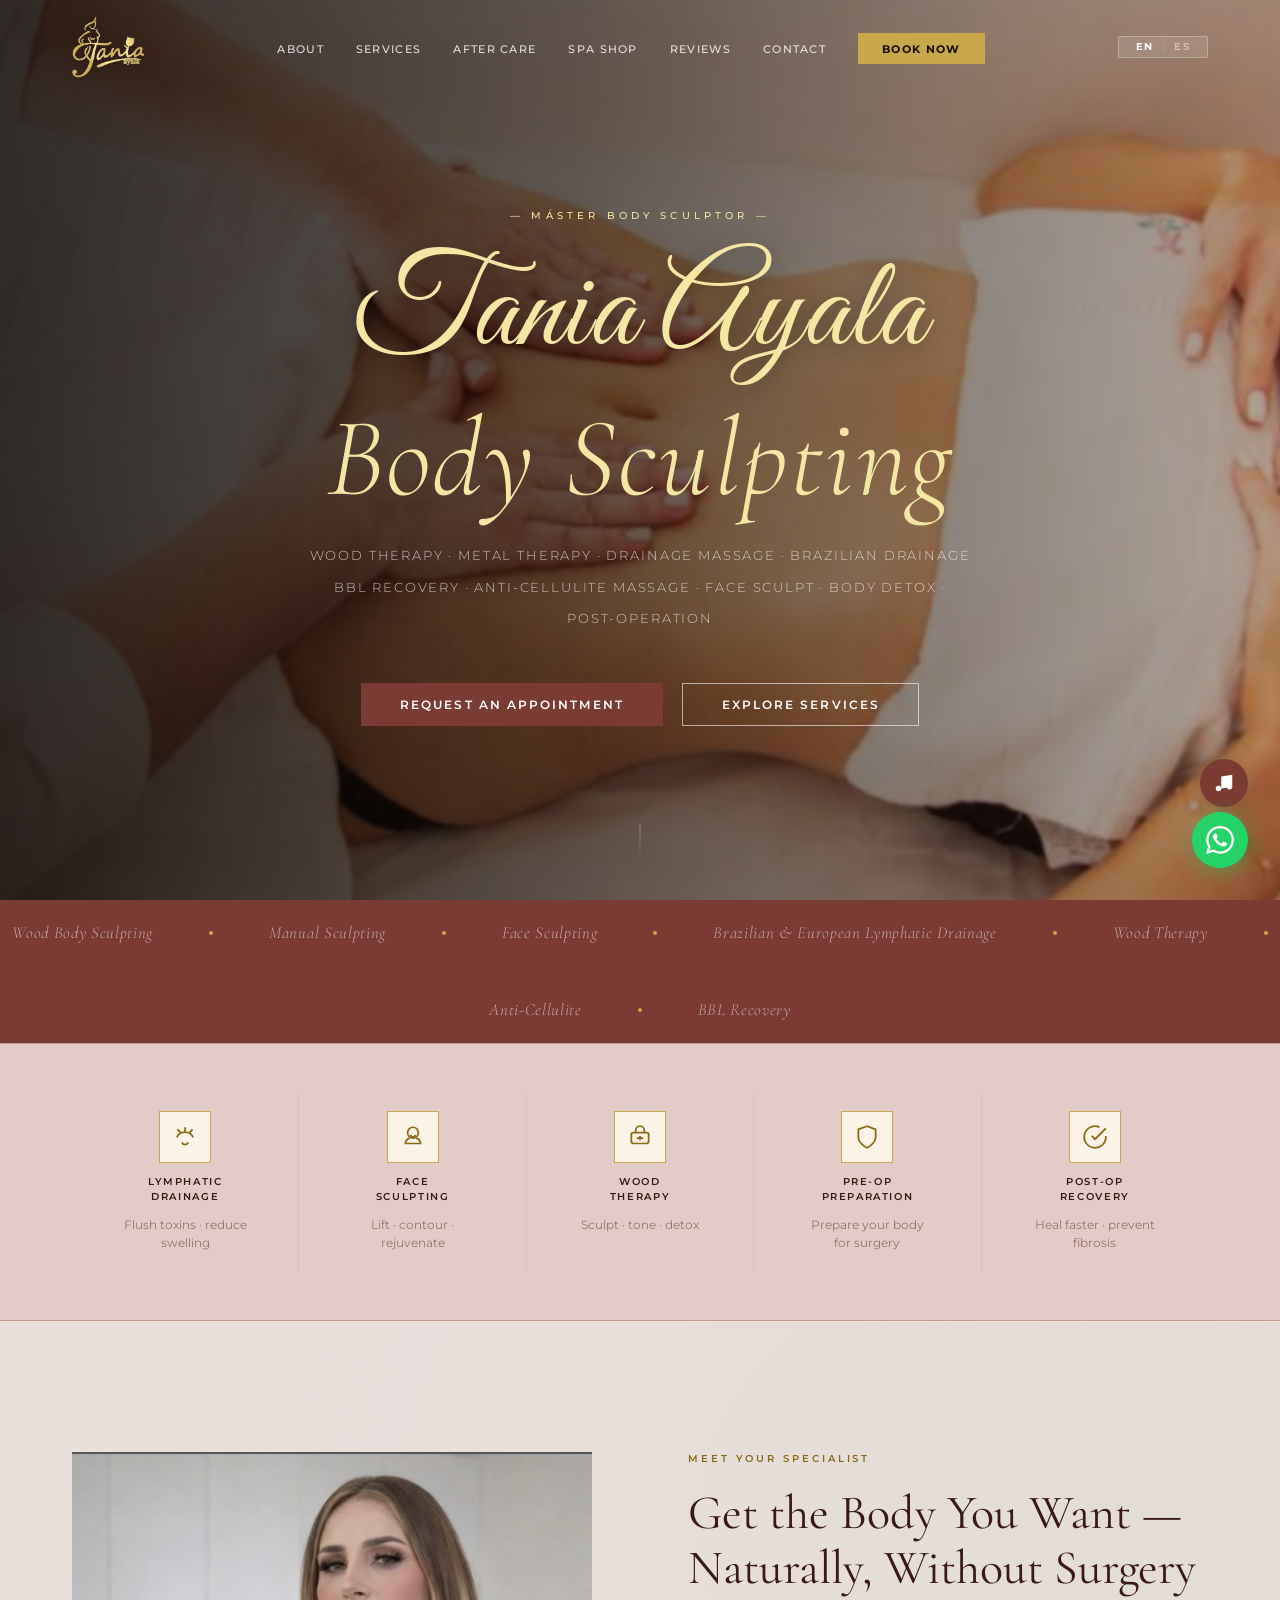
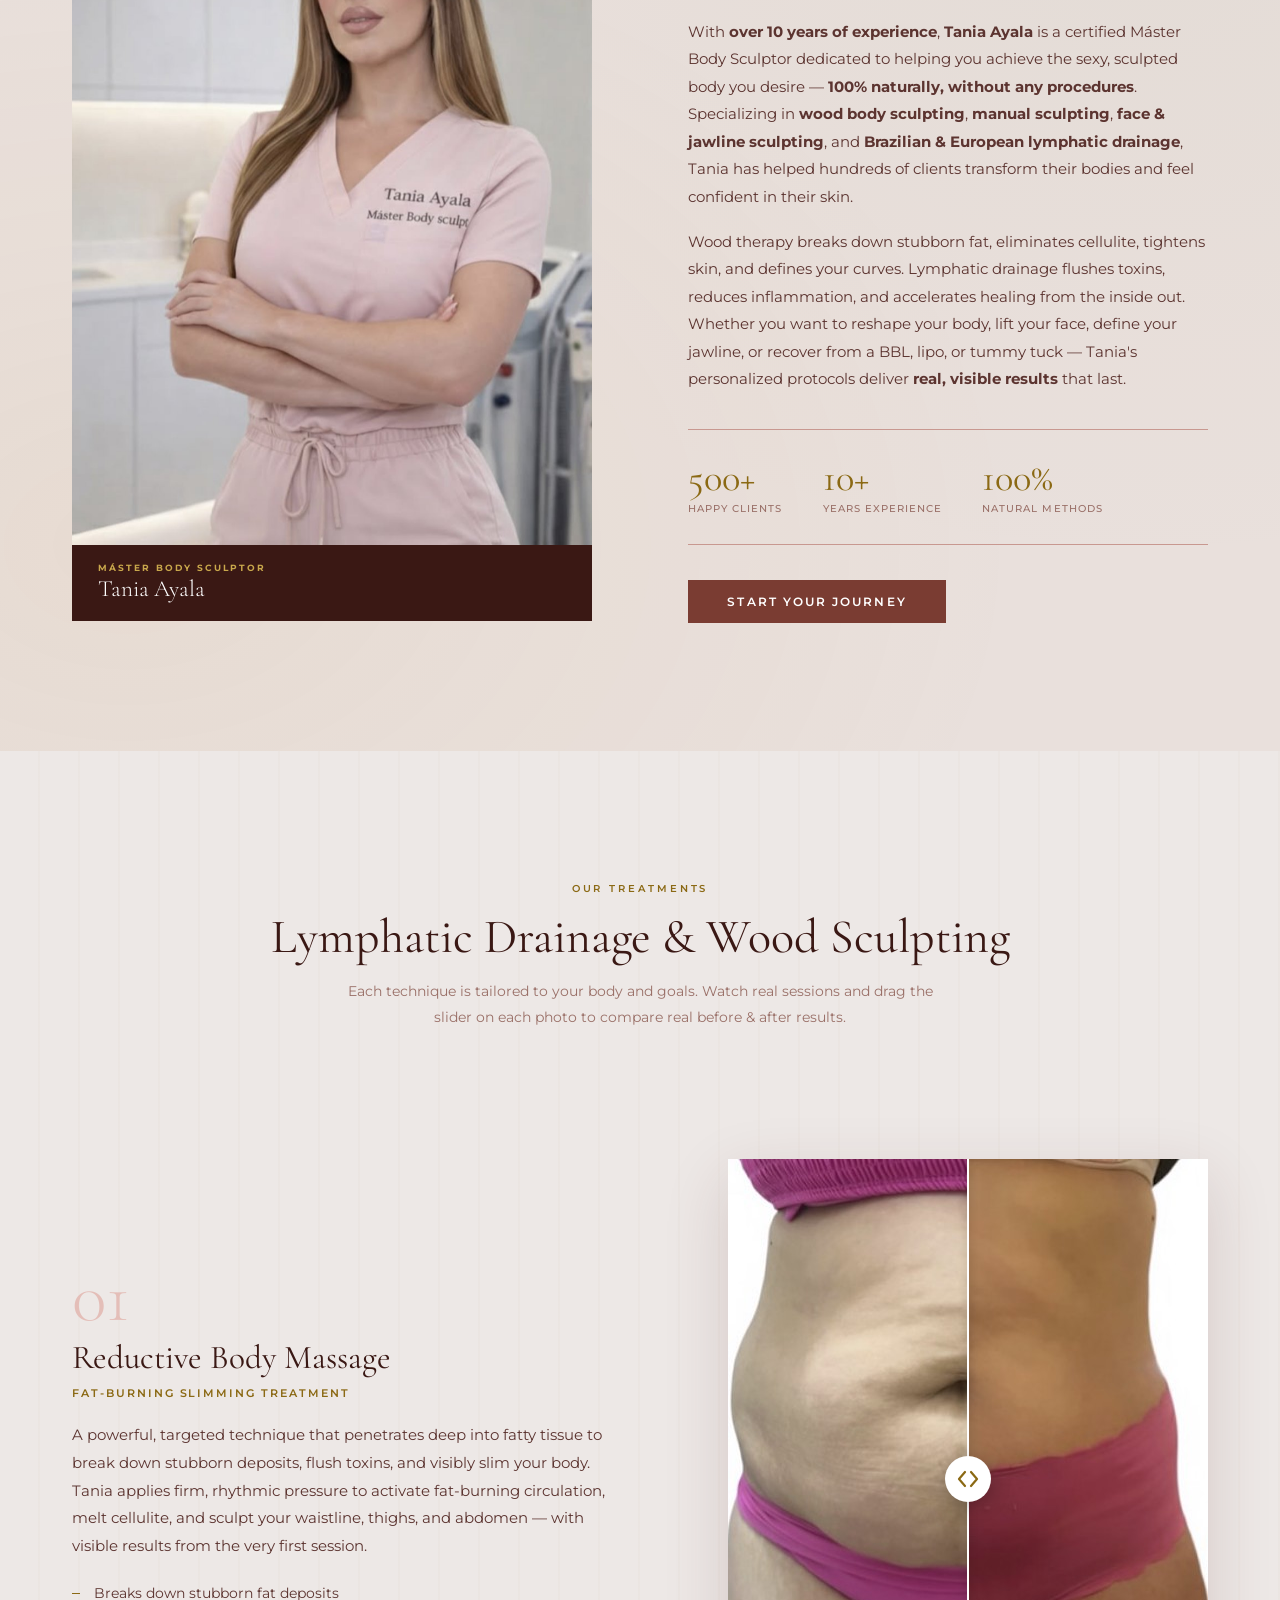
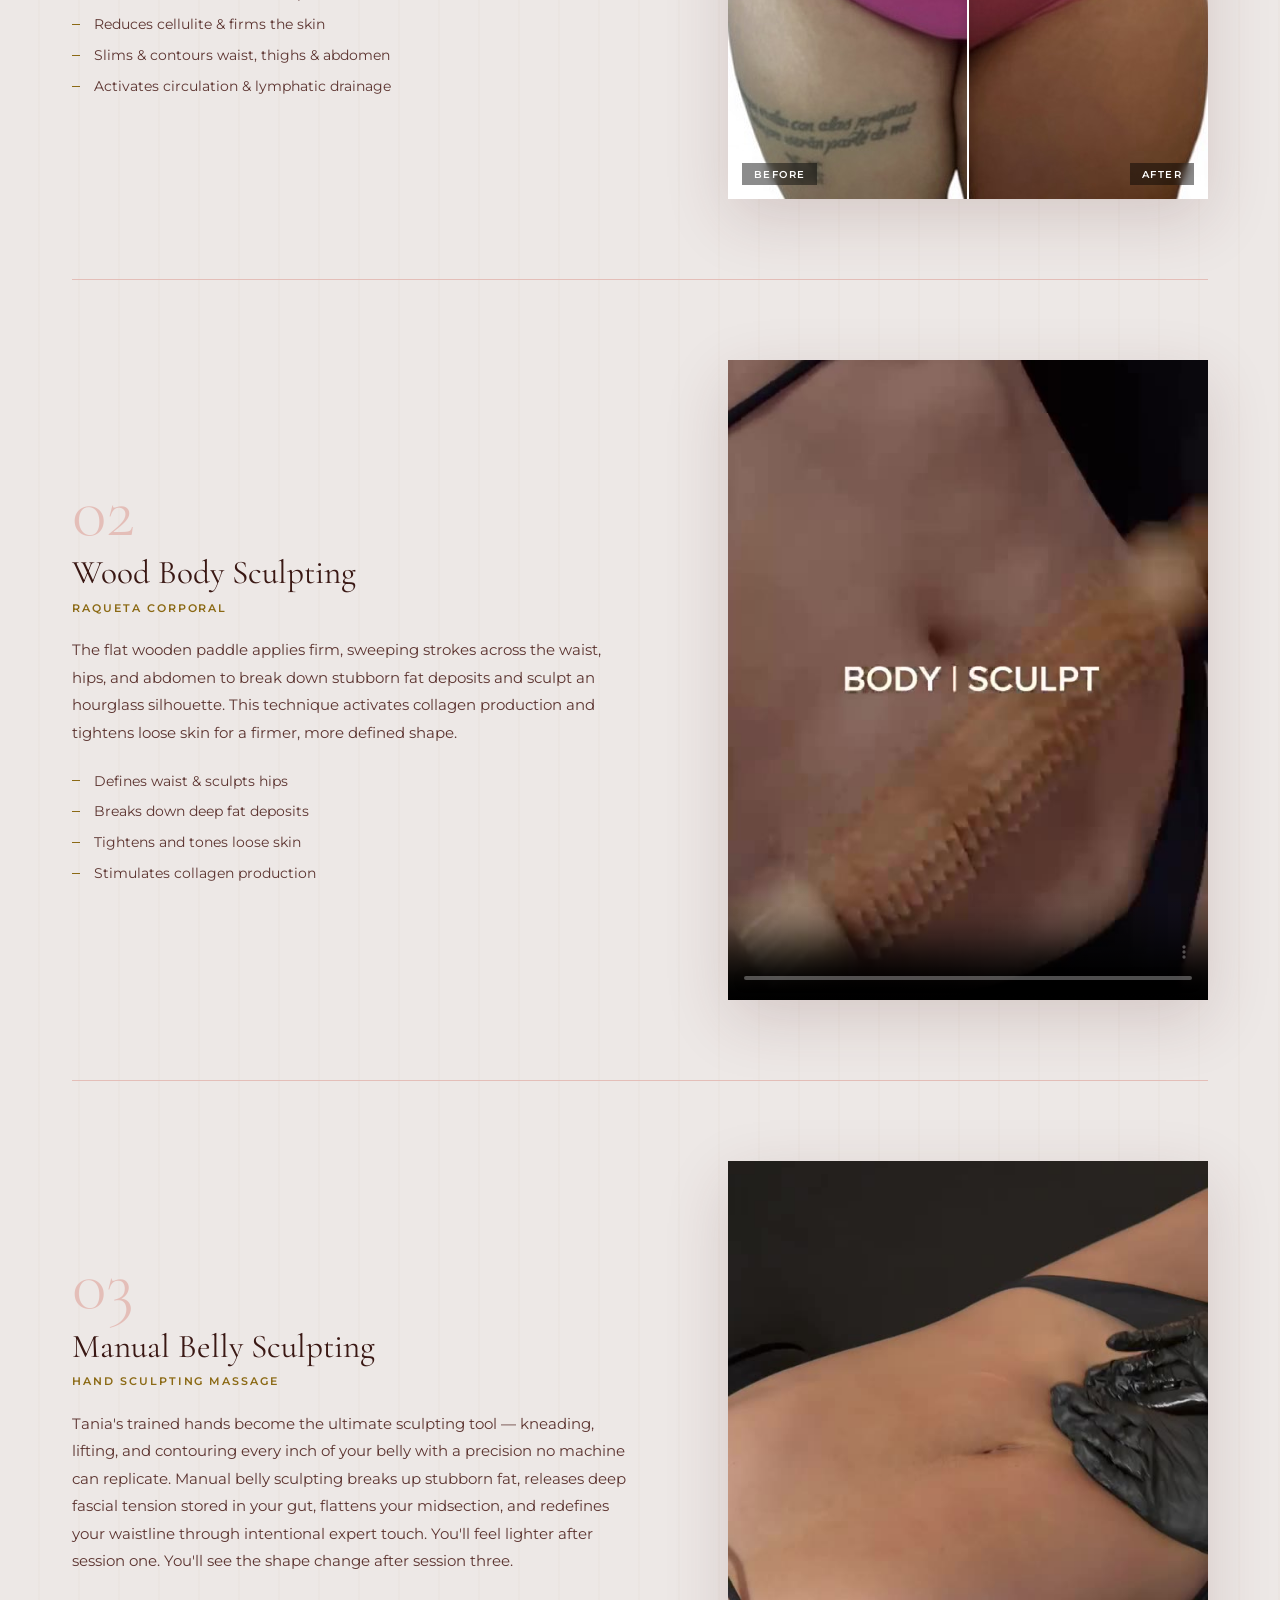
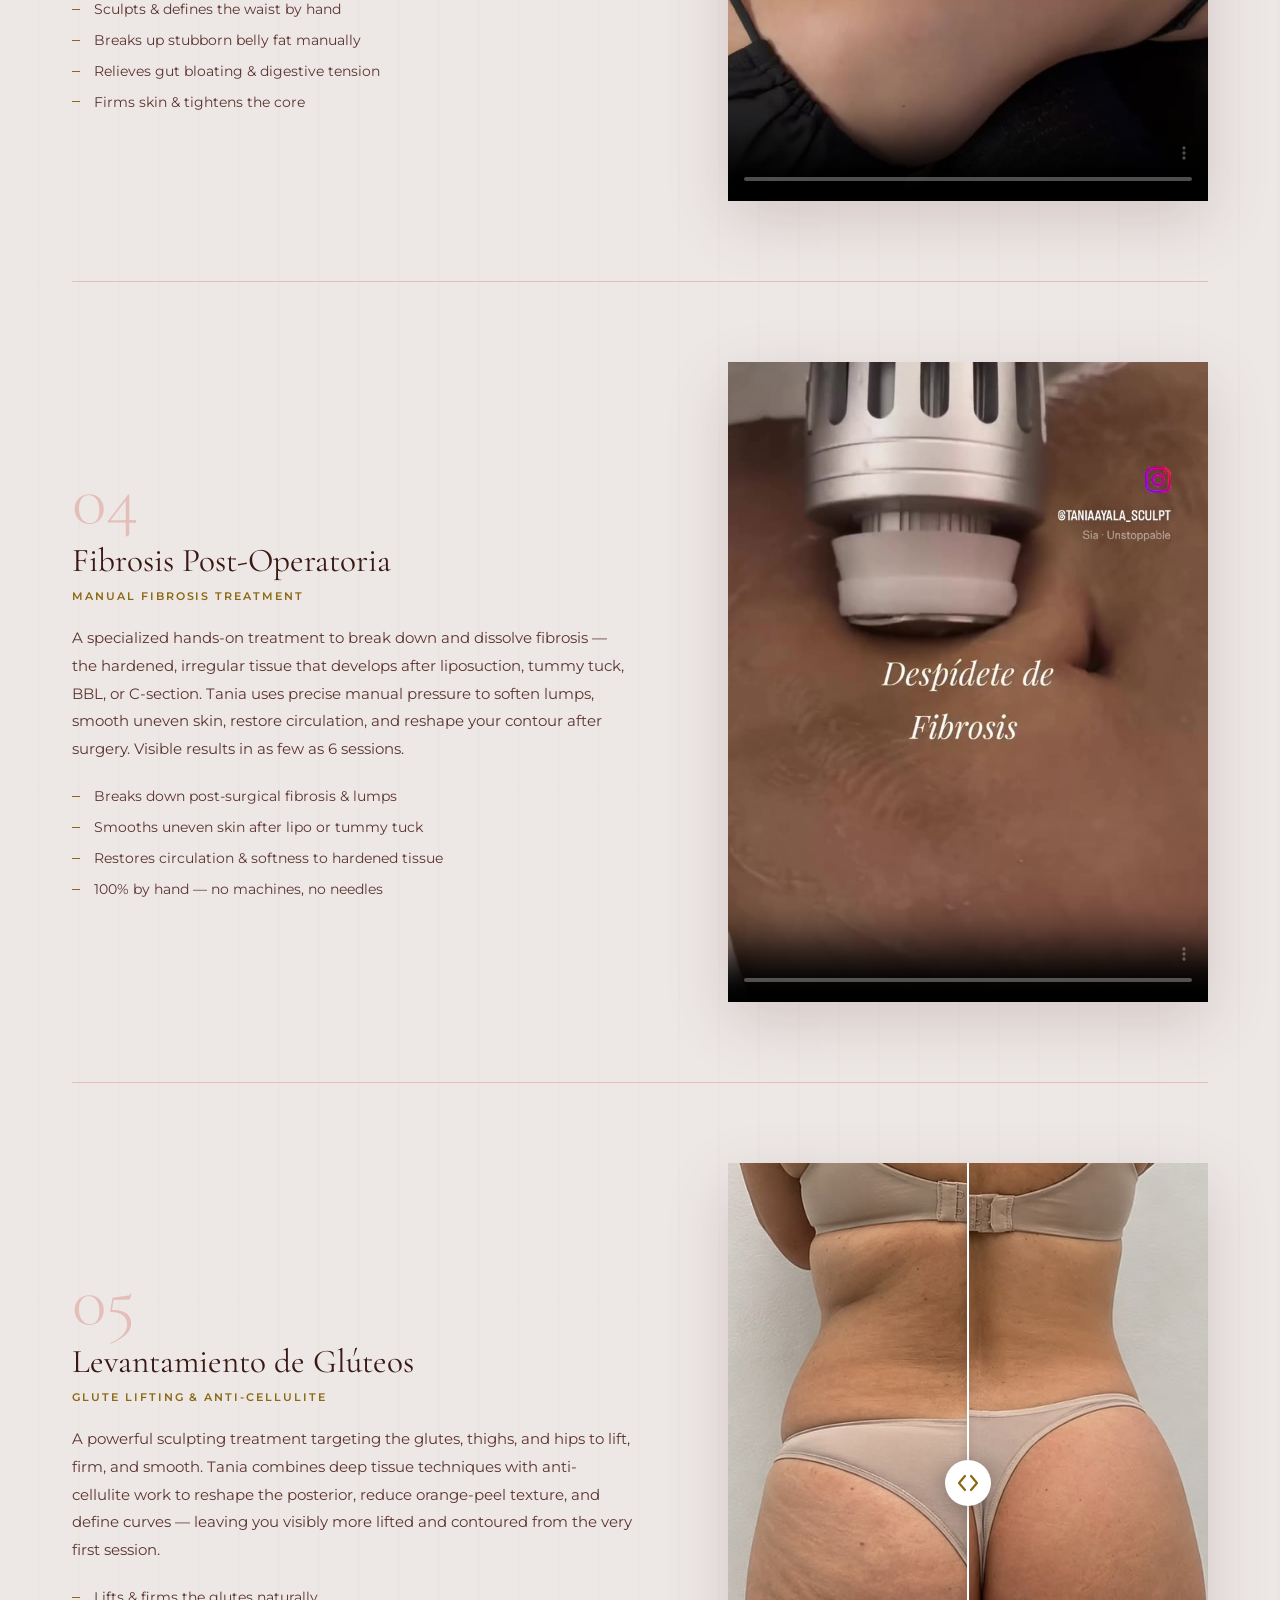
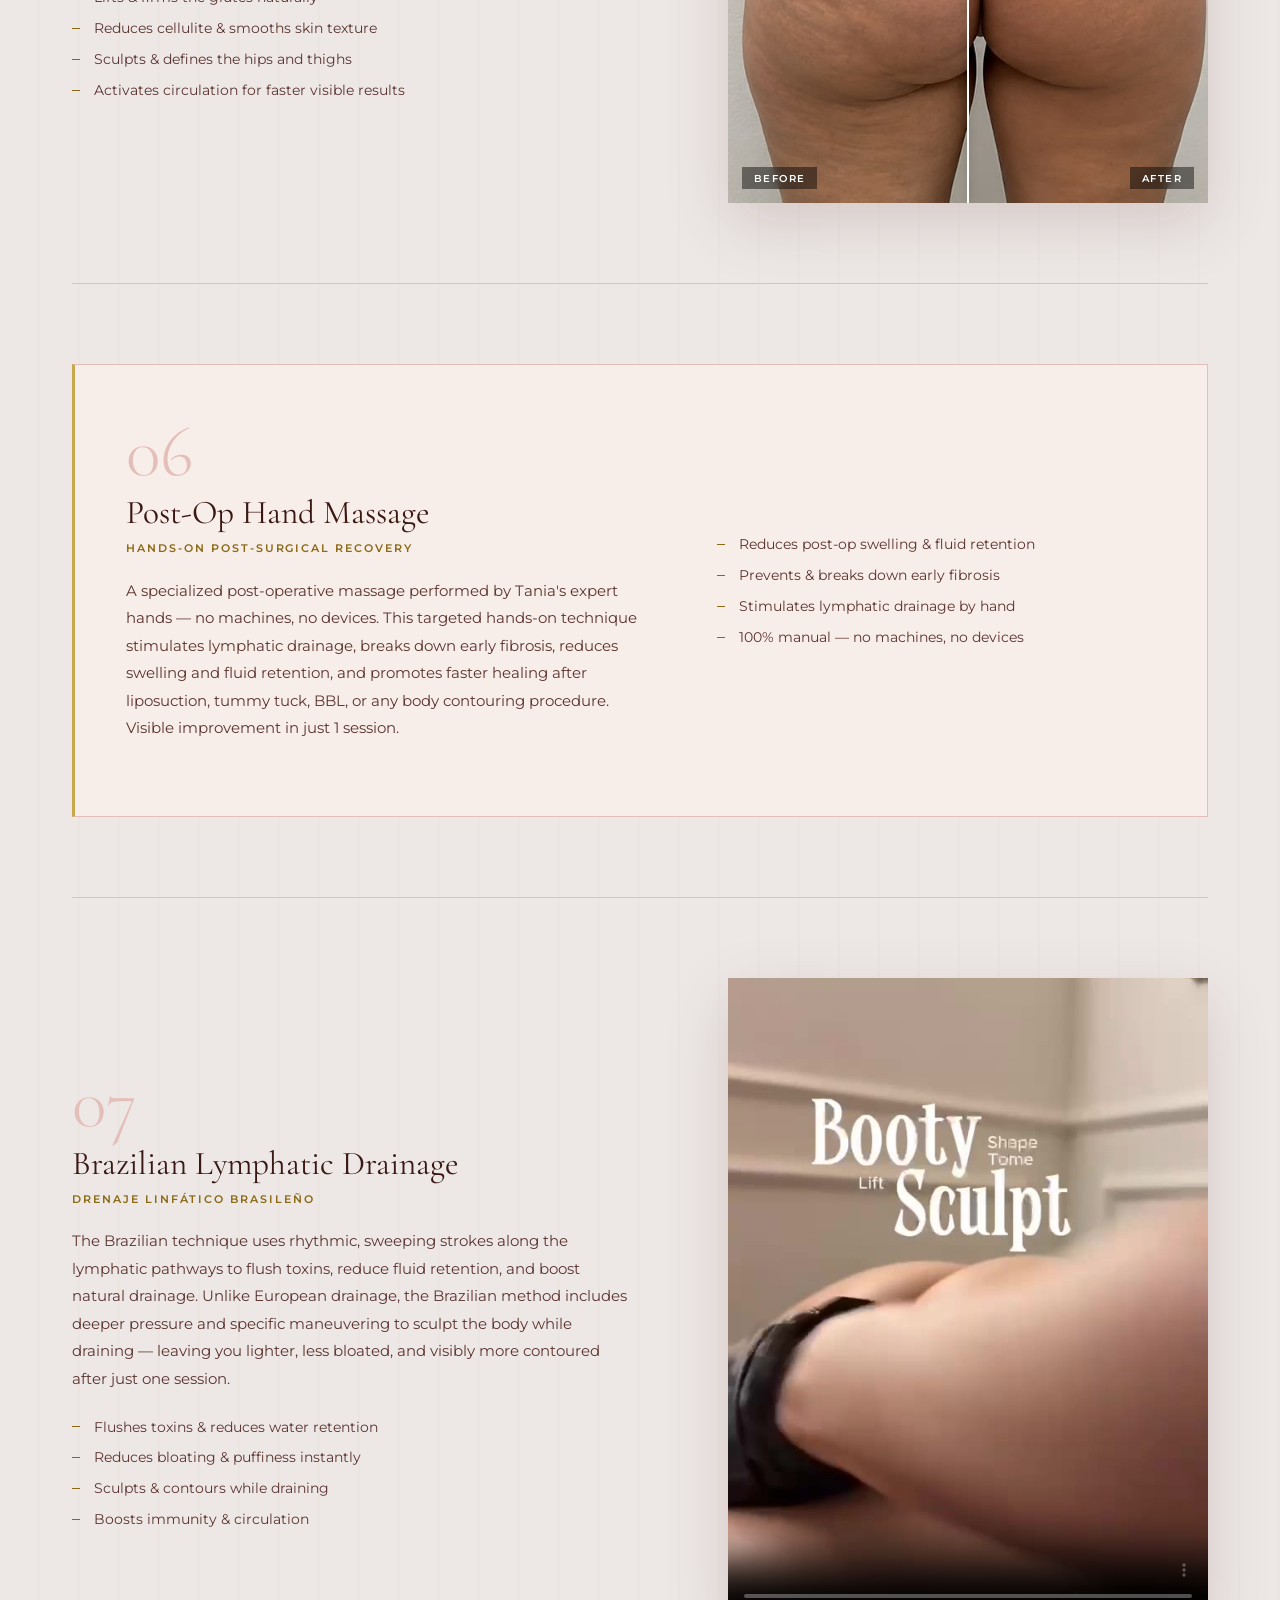
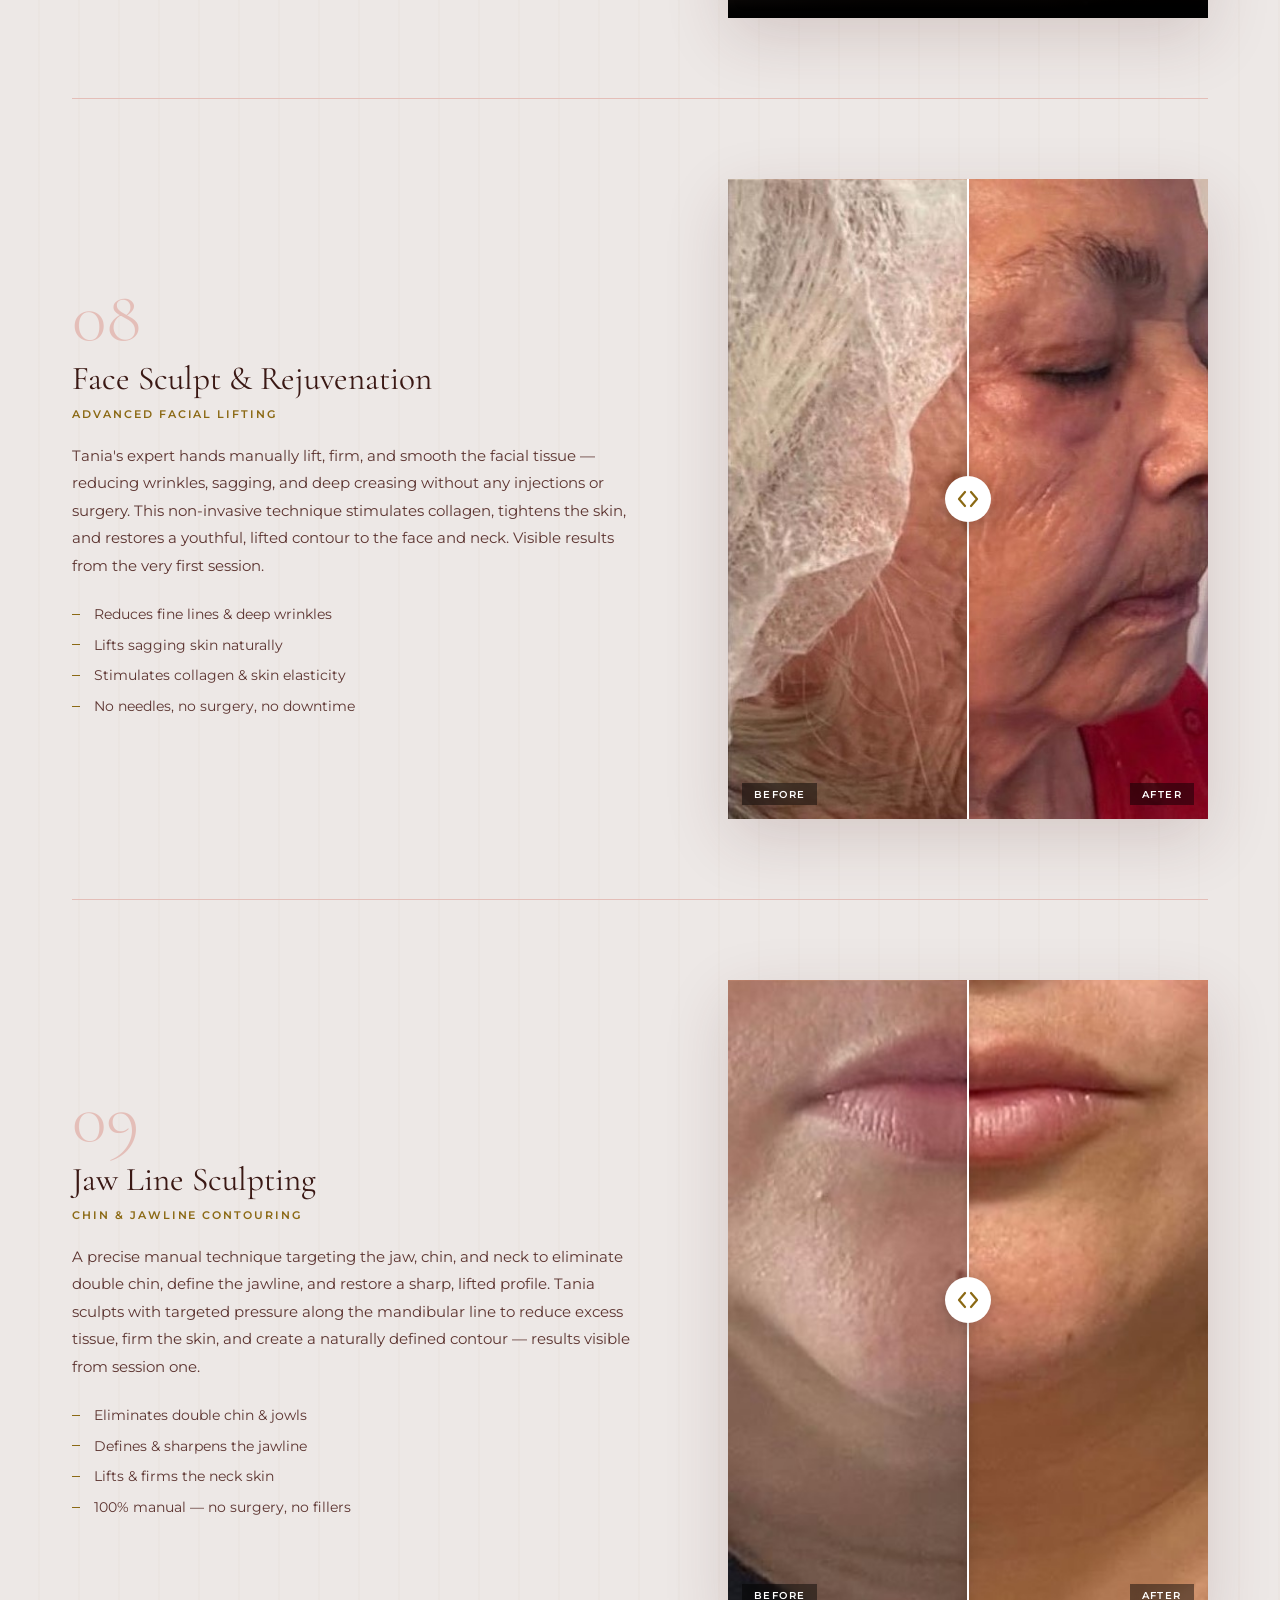
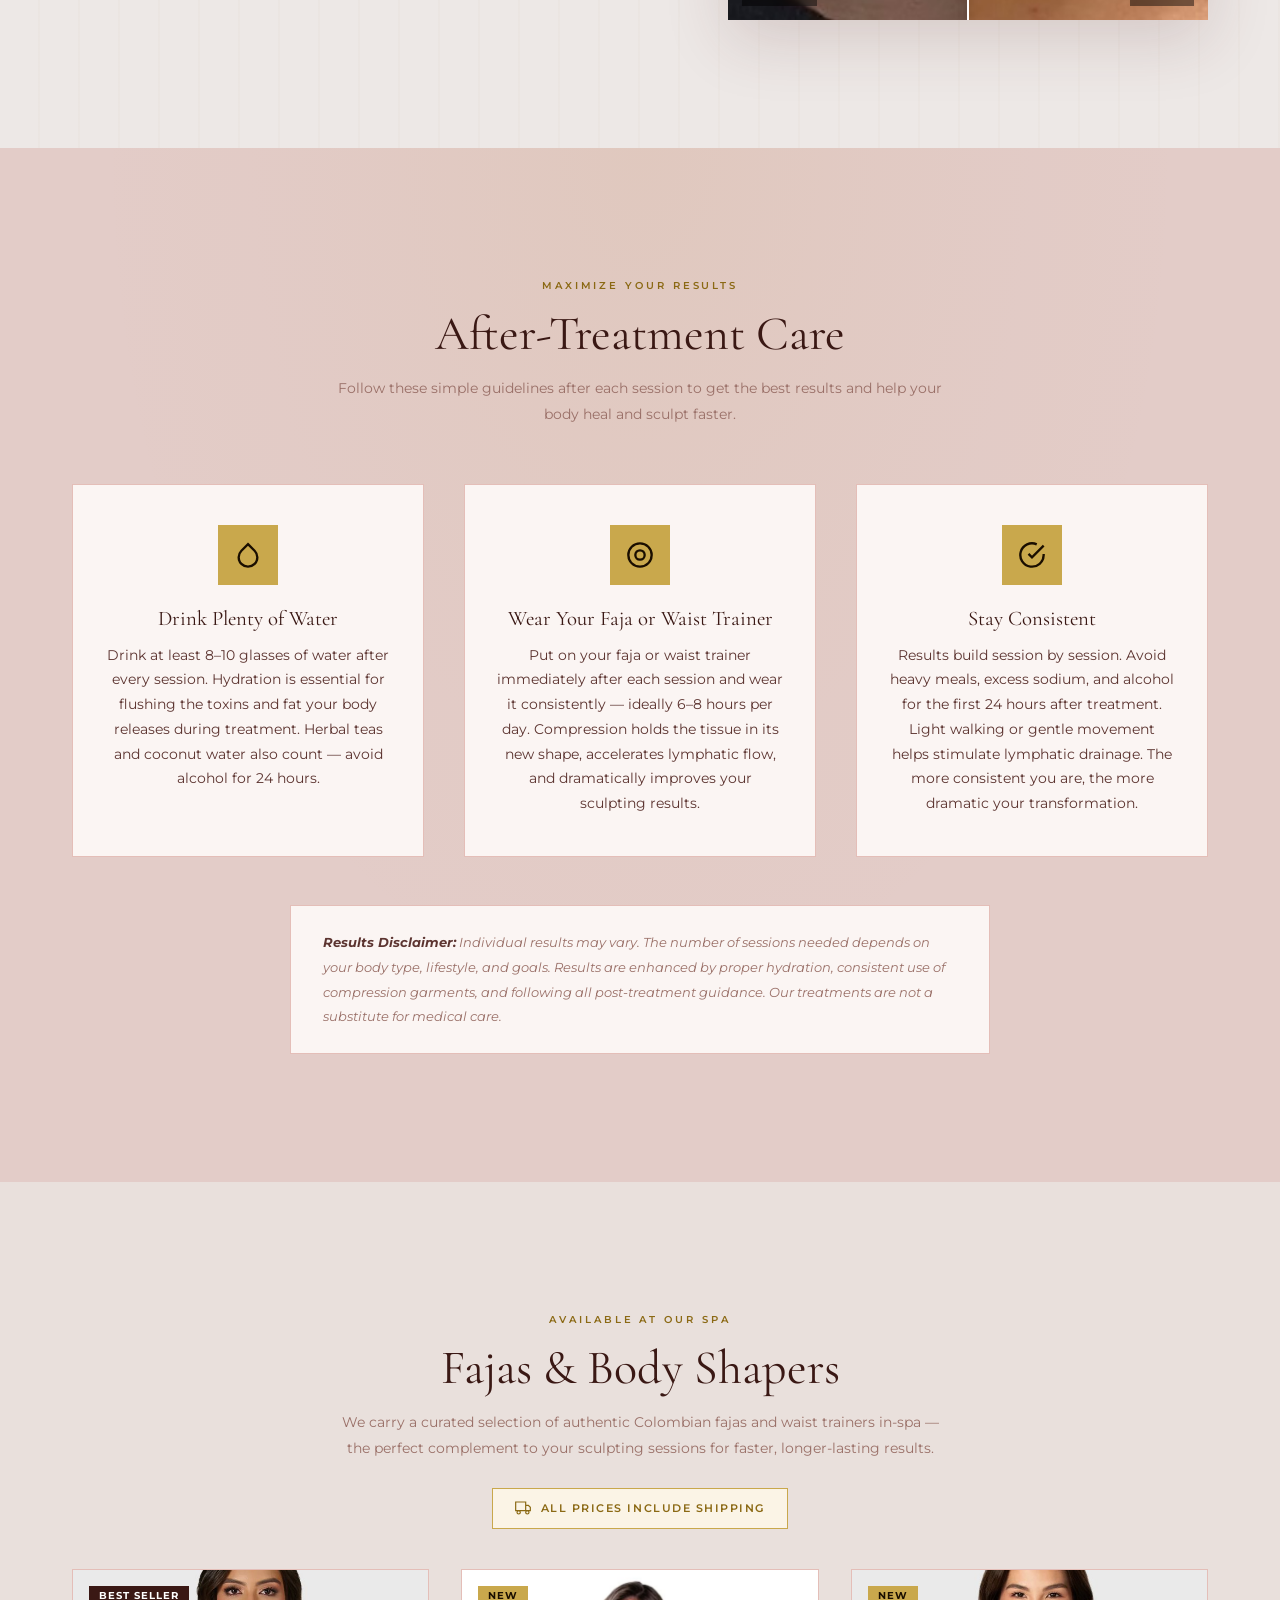
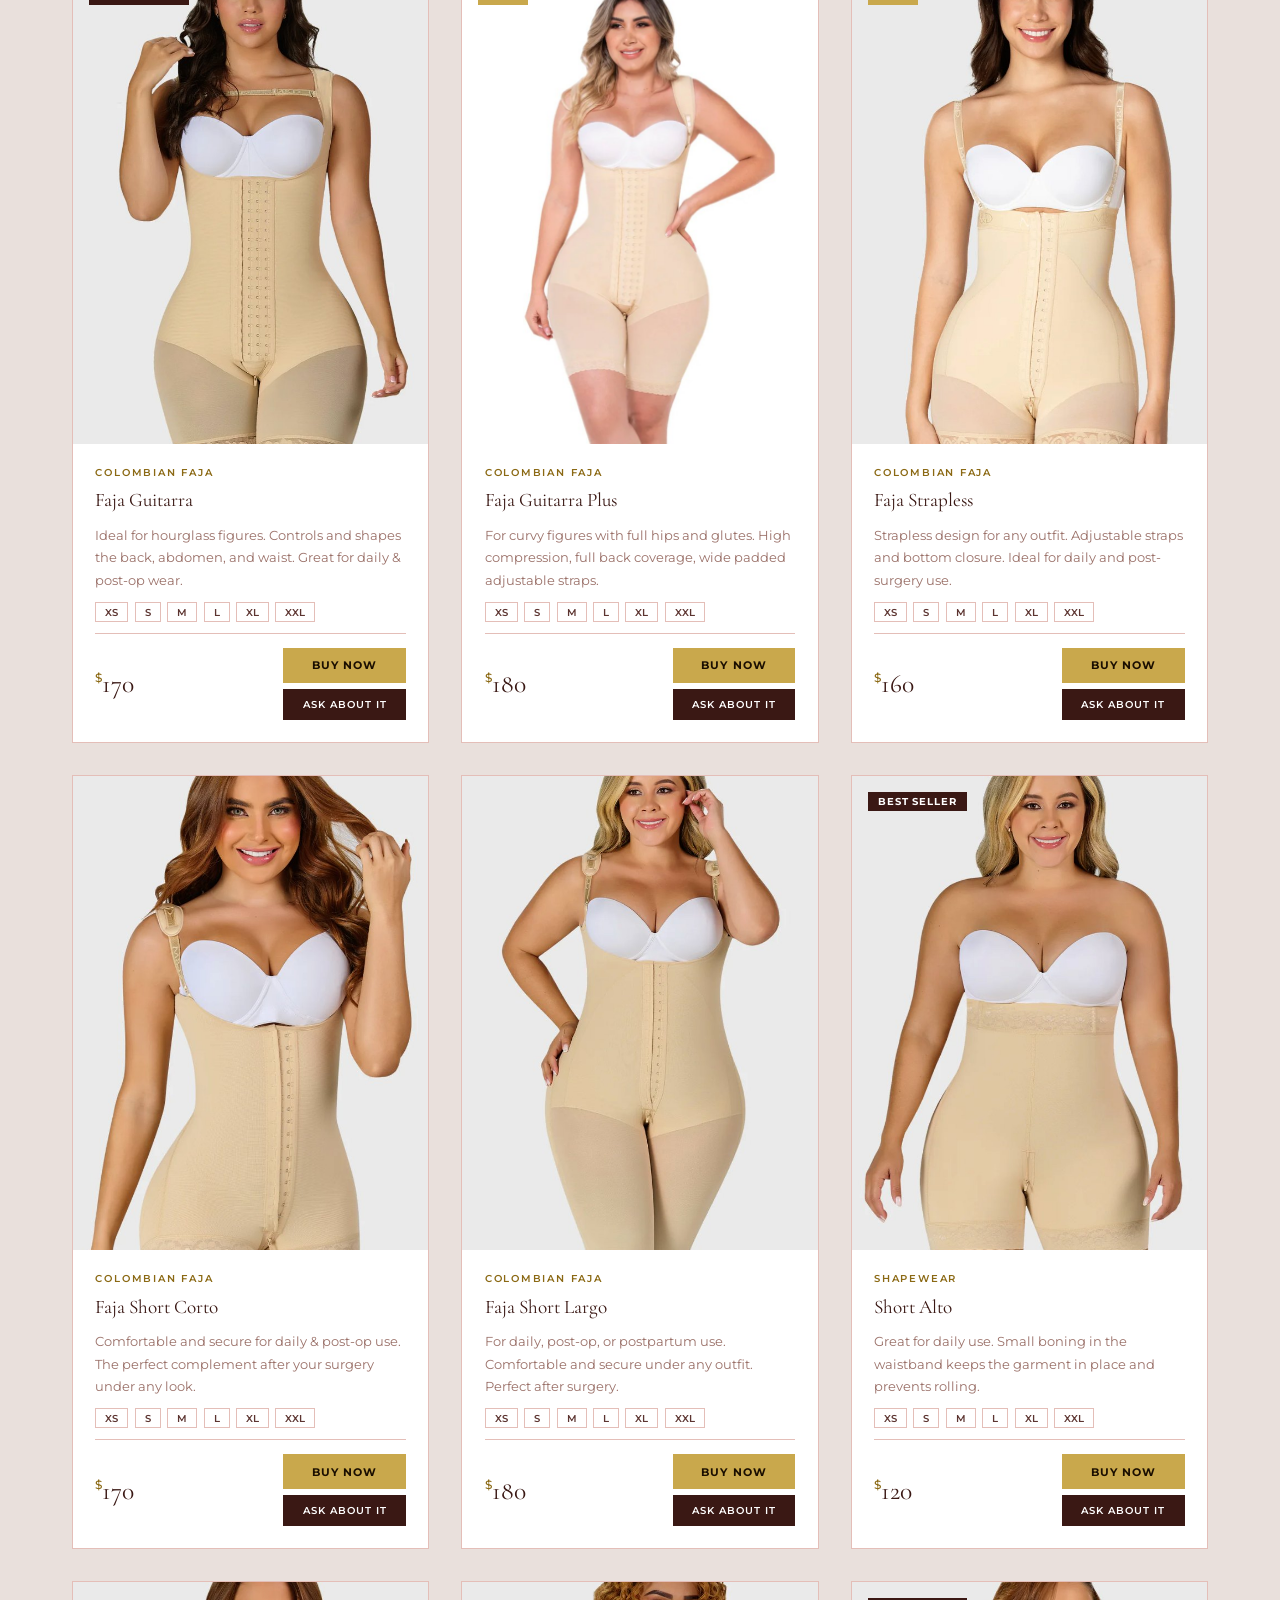
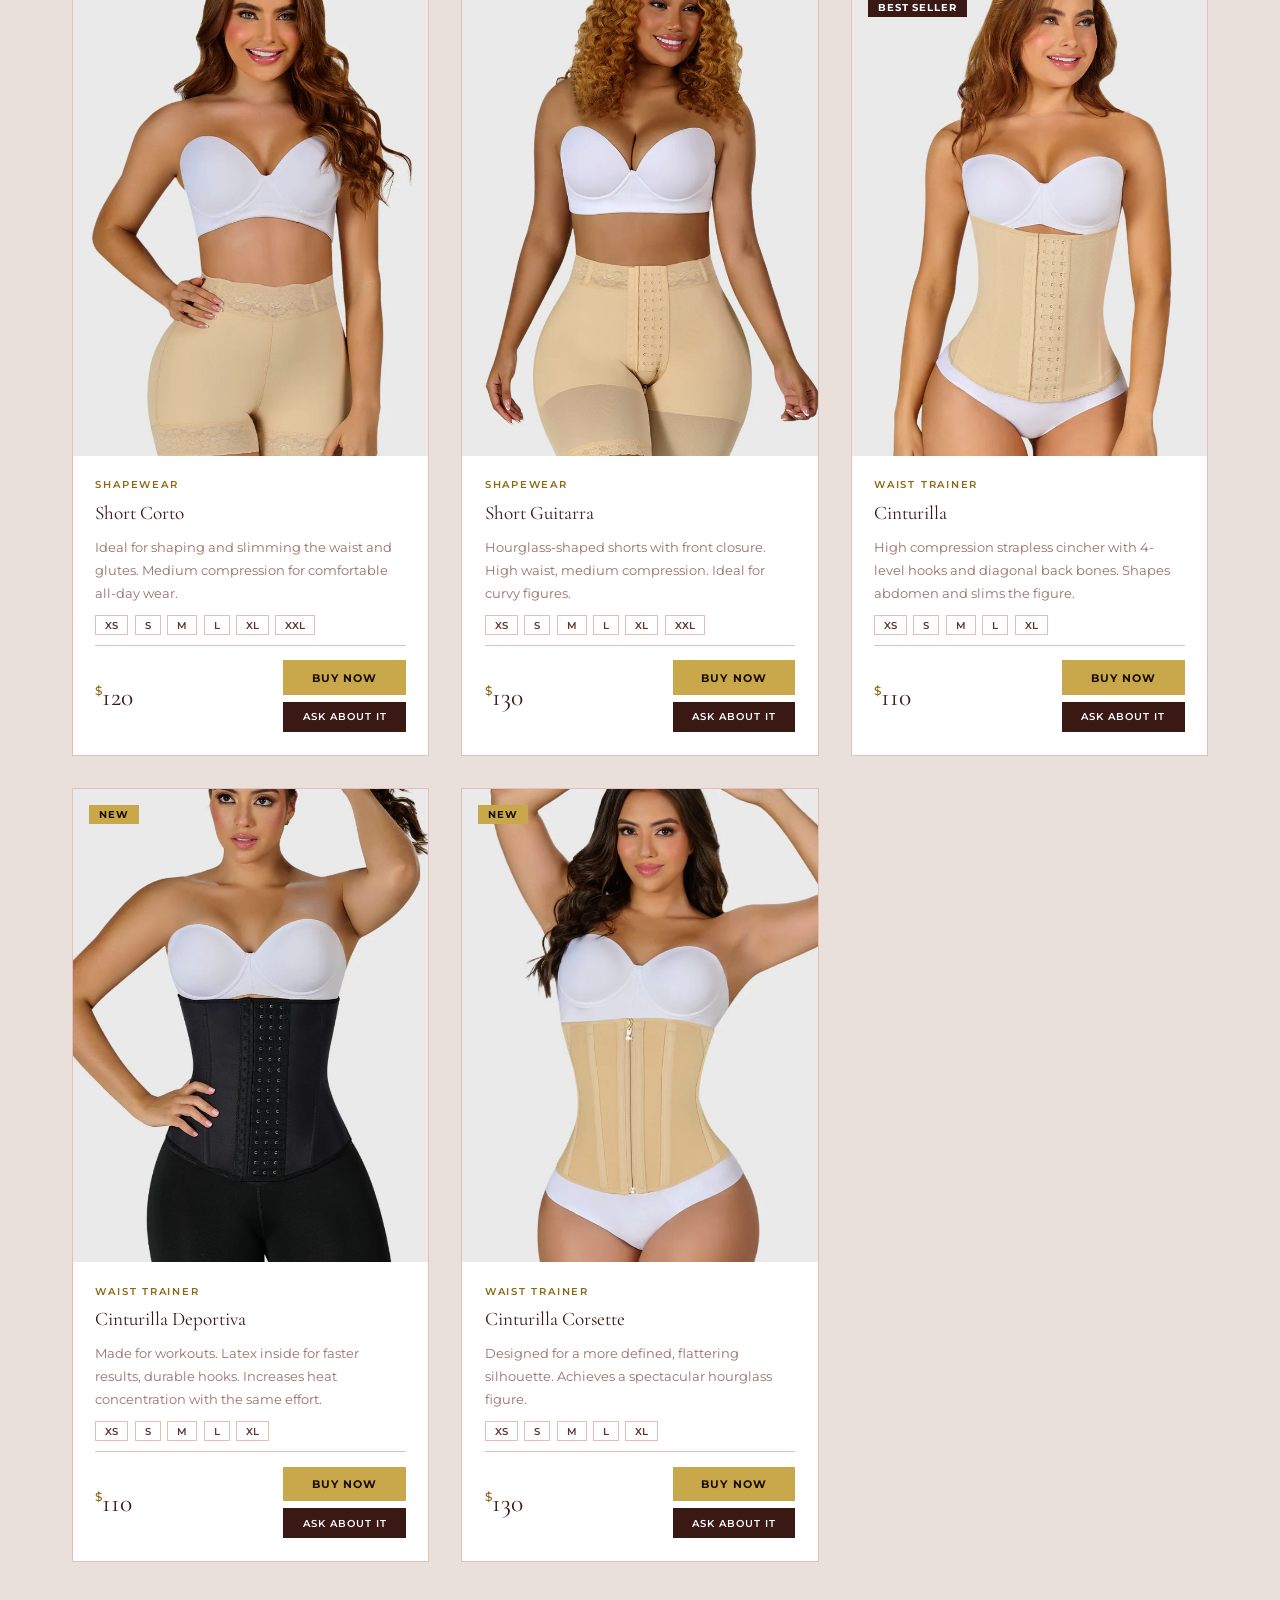
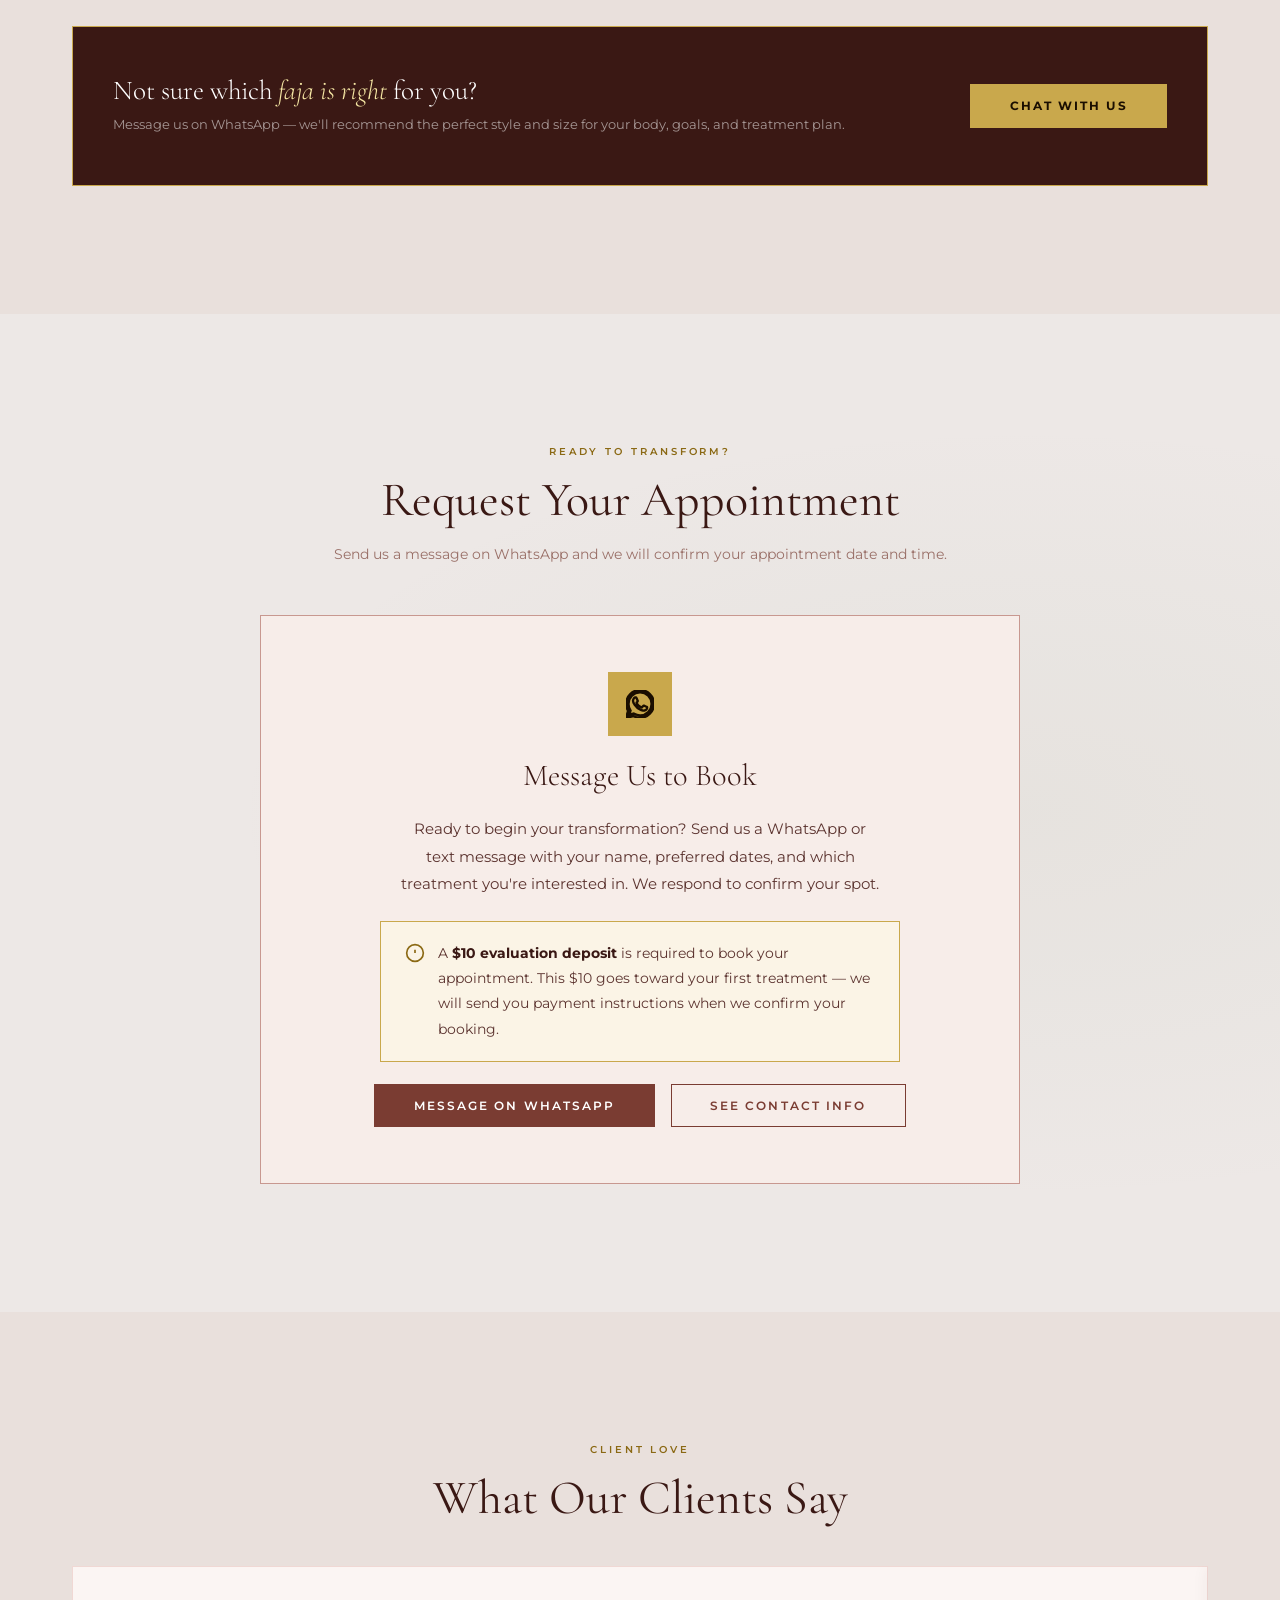
==== index.html @ 59b8d02b "Polish site: uniform media frames, clean logo, H.264 videos, fixes - Treatments 6–9 were outside the" ====
<!DOCTYPE html>
<html lang="en">
<head>
  <meta charset="UTF-8">
  <meta name="viewport" content="width=device-width, initial-scale=1.0">
  <meta name="description" content="Tania Ayala Body Sculpting in Chula Vista, CA — wood therapy, Brazilian lymphatic drainage, post-op fibrosis care, glute lift, face &amp; jawline sculpting, and authentic Colombian fajas.">
  <meta name="theme-color" content="#3A1814">
  <title>Tania Ayala Body Sculpting | Wood Therapy &amp; Lymphatic Drainage · Chula Vista</title>
  <link rel="icon" type="image/png" href="images/favicon.png">
  <link rel="apple-touch-icon" href="images/apple-touch-icon.png">
  <meta property="og:type" content="website">
  <meta property="og:title" content="Tania Ayala Body Sculpting">
  <meta property="og:description" content="Wood therapy, Brazilian lymphatic drainage, post-op care, face &amp; jawline sculpting and Colombian fajas — Chula Vista, CA.">
  <meta property="og:image" content="https://lebeltania-ship-it.github.io/tania-ayala-website/images/og-cover.jpg">
  <meta property="og:url" content="https://lebeltania-ship-it.github.io/tania-ayala-website/">
  <meta name="twitter:card" content="summary_large_image">
  <link rel="preload" as="image" href="images/hero-massage.jpg">
  <link rel="stylesheet" href="styles.css?v=44">
  <link rel="preconnect" href="https://fonts.googleapis.com">
  <link rel="preconnect" href="https://fonts.gstatic.com" crossorigin>
  <link href="https://fonts.googleapis.com/css2?family=Cormorant+Garamond:ital,wght@0,300;0,400;0,600;1,300;1,400&family=Montserrat:wght@300;400;500;600;700&family=Great+Vibes&display=swap" rel="stylesheet">
</head>
<body>

  <!-- Mobile nav backdrop overlay -->
  <div class="nav-overlay" id="navOverlay"></div>

  <!-- ===================== NAVBAR ===================== -->
  <nav class="navbar" id="navbar">
    <div class="nav-container">
      <a href="#home" class="nav-logo" aria-label="Tania Ayala Body Sculpting — home">
        <img src="images/logo-tania-gold.png" alt="Tania Ayala Body Sculpting" class="nav-logo-img" width="447" height="387">
      </a>
      <button class="nav-toggle" id="navToggle" aria-label="Open menu">
        <span></span><span></span><span></span>
      </button>
      <ul class="nav-links" id="navLinks">
        <li><a href="#about"        data-i18n="nav.about">About</a></li>
        <li><a href="#services"     data-i18n="nav.services">Services</a></li>
        <li><a href="#care"         data-i18n="nav.care">After Care</a></li>
        <li><a href="#shop"         data-i18n="nav.shop">Spa Shop</a></li>
        <li><a href="#testimonials" data-i18n="nav.reviews">Reviews</a></li>
        <li><a href="#contact"      data-i18n="nav.contact">Contact</a></li>
        <li><a href="#booking" class="nav-cta" data-i18n="nav.book">Book Now</a></li>
      </ul>
      <div class="lang-toggle" id="langToggle">
        <button class="lang-btn active" data-lang="en" onclick="setLanguage('en')">EN</button>
        <span class="lang-sep">|</span>
        <button class="lang-btn" data-lang="es" onclick="setLanguage('es')">ES</button>
      </div>
    </div>
  </nav>

  <!-- ===================== HERO ===================== -->
  <header class="hero" id="home">
    <div class="hero-bg"></div>
    <div class="hero-content">
      <p class="hero-eyebrow" data-i18n="hero.eyebrow">Máster Body Sculptor</p>
      <h1 class="hero-title"><span class="hero-name-script">Tania Ayala</span><em>Body Sculpting</em></h1>
      <p class="hero-tagline" data-i18n-html="hero.tagline">
        Wood Therapy · Metal Therapy · Drainage Massage · Brazilian Drainage<br>BBL Recovery · Anti‑Cellulite Massage · Face Sculpt · Body Detox · Post‑Operation
      </p>
      <div class="hero-btns">
        <a href="#booking" class="btn btn-primary" data-i18n="hero.btn.book">Request an Appointment</a>
        <a href="#services" class="btn btn-ghost"  data-i18n="hero.btn.explore">Explore Services</a>
      </div>
    </div>
    <div class="hero-scroll-hint" aria-hidden="true">
      <div class="scroll-arrow"></div>
    </div>
  </header>

  <!-- ===================== BRAND STRIP ===================== -->
  <div class="brand-strip">
    <div class="brand-strip-inner">
      <span class="brand-strip-item" data-i18n="brand.wood">Wood Body Sculpting</span>
      <span class="brand-strip-sep"></span>
      <span class="brand-strip-item" data-i18n="brand.manual">Manual Sculpting</span>
      <span class="brand-strip-sep"></span>
      <span class="brand-strip-item" data-i18n="brand.face">Face Sculpting</span>
      <span class="brand-strip-sep"></span>
      <span class="brand-strip-item" data-i18n="brand.lymphatic">Brazilian &amp; European Lymphatic Drainage</span>
      <span class="brand-strip-sep"></span>
      <span class="brand-strip-item" data-i18n="brand.detox">Wood Therapy</span>
      <span class="brand-strip-sep"></span>
      <span class="brand-strip-item" data-i18n="brand.anticell">Anti-Cellulite</span>
      <span class="brand-strip-sep"></span>
      <span class="brand-strip-item" data-i18n="brand.bbl">BBL Recovery</span>
    </div>
  </div>

  <!-- ===================== SERVICES SPOTLIGHT ===================== -->
  <div class="spotlight-strip">
    <div class="container">
      <div class="spotlight-inner">

        <div class="spotlight-item">
          <div class="spotlight-icon">
            <svg width="26" height="26" viewBox="0 0 24 24" fill="none" stroke="currentColor" stroke-width="1.6"><path d="M4.5 12.5c1-3 4-5 7.5-5s6.5 2 7.5 5"/><path d="M9 17c1 1.5 2.5 2 3 2s2-.5 3-2"/><path d="M12 7V3M8 8L5 5M16 8l3-3"/></svg>
          </div>
          <span class="spotlight-label" data-i18n-html="spot.lymph.label">Lymphatic<br>Drainage</span>
          <span class="spotlight-sub" data-i18n="spot.lymph.sub">Flush toxins · reduce swelling</span>
        </div>

        <div class="spotlight-item">
          <div class="spotlight-icon">
            <svg width="26" height="26" viewBox="0 0 24 24" fill="none" stroke="currentColor" stroke-width="1.6"><circle cx="12" cy="8" r="5"/><path d="M9 13c-2.5 1-4 3-4 5h14c0-2-1.5-4-4-5"/><path d="M10 10c0 1.1.9 2 2 2s2-.9 2-2"/></svg>
          </div>
          <span class="spotlight-label" data-i18n-html="spot.face.label">Face<br>Sculpting</span>
          <span class="spotlight-sub" data-i18n="spot.face.sub">Lift · contour · rejuvenate</span>
        </div>

        <div class="spotlight-item">
          <div class="spotlight-icon">
            <svg width="26" height="26" viewBox="0 0 24 24" fill="none" stroke="currentColor" stroke-width="1.6"><rect x="4" y="8" width="16" height="10" rx="2"/><path d="M8 8V6a4 4 0 0 1 8 0v2"/><path d="M9 13h6M12 11v4"/></svg>
          </div>
          <span class="spotlight-label" data-i18n-html="spot.wood.label">Wood<br>Therapy</span>
          <span class="spotlight-sub" data-i18n="spot.wood.sub">Sculpt · tone · detox</span>
        </div>

        <div class="spotlight-item">
          <div class="spotlight-icon">
            <svg width="26" height="26" viewBox="0 0 24 24" fill="none" stroke="currentColor" stroke-width="1.6"><path d="M12 22s8-4 8-10V5l-8-3-8 3v7c0 6 8 10 8 10z"/></svg>
          </div>
          <span class="spotlight-label" data-i18n-html="spot.preop.label">Pre-Op<br>Preparation</span>
          <span class="spotlight-sub" data-i18n="spot.preop.sub">Prepare your body for surgery</span>
        </div>

        <div class="spotlight-item">
          <div class="spotlight-icon">
            <svg width="26" height="26" viewBox="0 0 24 24" fill="none" stroke="currentColor" stroke-width="1.6"><path d="M22 11.08V12a10 10 0 1 1-5.93-9.14"/><polyline points="22 4 12 14.01 9 11.01"/></svg>
          </div>
          <span class="spotlight-label" data-i18n-html="spot.postop.label">Post-Op<br>Recovery</span>
          <span class="spotlight-sub" data-i18n="spot.postop.sub">Heal faster · prevent fibrosis</span>
        </div>

      </div>
    </div>
  </div>

  <!-- ===================== ABOUT ===================== -->
  <section id="about" class="section about-section">
    <div class="container">
      <div class="about-grid">
        <div class="about-image-wrap">
          <div class="about-photo-frame">
            <img src="images/about-tania.jpg" alt="Tania Ayala, Máster Body Sculptor" class="about-real-photo" width="944" height="1330" loading="lazy">
          </div>
          <div class="about-credential">
            <span class="about-cred-title">Máster Body Sculptor</span>
            <span class="about-cred-name">Tania Ayala</span>
          </div>
        </div>

        <div class="about-content">
          <p class="eyebrow" data-i18n="about.eyebrow">Meet Your Specialist</p>
          <h2 data-i18n="about.h2">Get the Body You Want — Naturally, Without Surgery</h2>
          <p data-i18n-html="about.p1">With <strong>over 10 years of experience</strong>, <strong>Tania Ayala</strong> is a certified Máster Body Sculptor dedicated to helping you achieve the sexy, sculpted body you desire — <strong>100% naturally, without any procedures</strong>. Specializing in <strong>wood body sculpting</strong>, <strong>manual sculpting</strong>, <strong>face &amp; jawline sculpting</strong>, and <strong>Brazilian &amp; European lymphatic drainage</strong>, Tania has helped hundreds of clients transform their bodies and feel confident in their skin.</p>
          <p data-i18n-html="about.p2">Wood therapy breaks down stubborn fat, eliminates cellulite, tightens skin, and defines your curves. Lymphatic drainage flushes toxins, reduces inflammation, and accelerates healing from the inside out. Whether you want to reshape your body, lift your face, define your jawline, or recover from a BBL, lipo, or tummy tuck — Tania's personalized protocols deliver <strong>real, visible results</strong> that last.</p>
          <div class="stats-row">
            <div class="stat">
              <span class="stat-n">500+</span>
              <span class="stat-l" data-i18n="about.stat1">Happy Clients</span>
            </div>
            <div class="stat">
              <span class="stat-n">10+</span>
              <span class="stat-l" data-i18n="about.stat2">Years Experience</span>
            </div>
            <div class="stat">
              <span class="stat-n">100%</span>
              <span class="stat-l" data-i18n="about.stat3">Natural Methods</span>
            </div>
          </div>
          <a href="#booking" class="btn btn-primary" data-i18n="about.btn">Start Your Journey</a>
        </div>
      </div>
    </div>
  </section>

  <!-- ===================== SERVICES / TOOLS ===================== -->
  <section id="services" class="section services-section">
    <div class="container">
      <p class="eyebrow text-center" data-i18n="svc.eyebrow">Our Treatments</p>
      <h2 class="text-center" data-i18n="svc.h2">Lymphatic Drainage &amp; Wood Sculpting</h2>
      <p class="section-sub text-center" data-i18n="svc.sub">Each technique is tailored to your body and goals. Watch real sessions and drag the slider on each photo to compare real before &amp; after results.</p>

      <!-- Treatment 01 — Reductive Body Massage -->
      <article class="tool-card">
        <div class="tool-info">
          <div class="tool-number">01</div>
          <h3 data-i18n="t1.h3">Reductive Body Massage</h3>
          <p class="tool-subtitle" data-i18n="t1.sub">Fat-Burning Slimming Treatment</p>
          <p class="tool-desc" data-i18n="t1.desc">A powerful, targeted technique that penetrates deep into fatty tissue to break down stubborn deposits, flush toxins, and visibly slim your body. Tania applies firm, rhythmic pressure to activate fat-burning circulation, melt cellulite, and sculpt your waistline, thighs, and abdomen — with visible results from the very first session.</p>
          <ul class="benefits">
            <li data-i18n="t1.b1">Breaks down stubborn fat deposits</li>
            <li data-i18n="t1.b2">Reduces cellulite &amp; firms the skin</li>
            <li data-i18n="t1.b3">Slims &amp; contours waist, thighs &amp; abdomen</li>
            <li data-i18n="t1.b4">Activates circulation &amp; lymphatic drainage</li>
          </ul>
        </div>
        <div class="tool-media">
          <div class="ba-wrap" tabindex="0" role="slider" aria-label="Reductive Body Massage — before and after. Drag or use arrow keys to compare." aria-valuemin="0" aria-valuemax="100" aria-valuenow="50">
            <img class="ba-img ba-after"  src="images/ba/body-sculpt-after.jpg"  alt="Reductive Body Massage — after treatment"  loading="lazy" decoding="async" draggable="false">
            <img class="ba-img ba-before" src="images/ba/body-sculpt-before.jpg" alt="Reductive Body Massage — before treatment" loading="lazy" decoding="async" draggable="false">
            <div class="ba-handle" aria-hidden="true">
              <div class="ba-line"></div>
              <div class="ba-circle">
                <svg width="22" height="22" viewBox="0 0 22 22"><path d="M8 4l-6 7 6 7M14 4l6 7-6 7" stroke="#8B6914" stroke-width="2.2" fill="none" stroke-linecap="round" stroke-linejoin="round"/></svg>
              </div>
            </div>
            <span class="ba-tag ba-tag-l" data-i18n="ba.before">Before</span>
            <span class="ba-tag ba-tag-r" data-i18n="ba.after">After</span>
          </div>
        </div>
      </article>

      <!-- Treatment 02 — Wood Body Sculpting -->
      <article class="tool-card">
        <div class="tool-info">
          <div class="tool-number">02</div>
          <h3 data-i18n="t2.h3">Wood Body Sculpting</h3>
          <p class="tool-subtitle" data-i18n="t2.sub">Raqueta Corporal</p>
          <p class="tool-desc" data-i18n="t2.desc">The flat wooden paddle applies firm, sweeping strokes across the waist, hips, and abdomen to break down stubborn fat deposits and sculpt an hourglass silhouette. This technique activates collagen production and tightens loose skin for a firmer, more defined shape.</p>
          <ul class="benefits">
            <li data-i18n="t2.b1">Defines waist &amp; sculpts hips</li>
            <li data-i18n="t2.b2">Breaks down deep fat deposits</li>
            <li data-i18n="t2.b3">Tightens and tones loose skin</li>
            <li data-i18n="t2.b4">Stimulates collagen production</li>
          </ul>
        </div>
        <div class="tool-media">
          <div class="media-frame">
            <video class="treatment-video" muted loop playsinline preload="none" poster="videos/wood-sculpting-poster.jpg" aria-label="Wood Body Sculpting — real session video">
              <source src="videos/wood-sculpting.mp4" type="video/mp4">
            </video>
          </div>
        </div>
      </article>

      <!-- Treatment 03 — Manual Belly Sculpting -->
      <article class="tool-card">
        <div class="tool-info">
          <div class="tool-number">03</div>
          <h3 data-i18n="t3.h3">Manual Belly Sculpting</h3>
          <p class="tool-subtitle" data-i18n="t3.sub">Hand Sculpting Massage</p>
          <p class="tool-desc" data-i18n="t3.desc">Tania's trained hands become the ultimate sculpting tool — kneading, lifting, and contouring every inch of your belly with a precision no machine can replicate. Manual belly sculpting breaks up stubborn fat, releases deep fascial tension stored in your gut, flattens your midsection, and redefines your waistline through intentional expert touch. You'll feel lighter after session one. You'll see the shape change after session three.</p>
          <ul class="benefits">
            <li data-i18n="t3.b1">Sculpts &amp; defines the waist by hand</li>
            <li data-i18n="t3.b2">Breaks up stubborn belly fat manually</li>
            <li data-i18n="t3.b3">Relieves gut bloating &amp; digestive tension</li>
            <li data-i18n="t3.b4">Firms skin &amp; tightens the core</li>
          </ul>
        </div>
        <div class="tool-media">
          <div class="media-frame">
            <video class="treatment-video" muted loop playsinline preload="none" poster="videos/belly-sculpting-poster.jpg" aria-label="Manual Belly Sculpting — real session video">
              <source src="videos/belly-sculpting.mp4" type="video/mp4">
            </video>
          </div>
        </div>
      </article>

      <!-- Treatment 04 — Fibrosis Post-Operatoria -->
      <article class="tool-card">
        <div class="tool-info">
          <div class="tool-number">04</div>
          <h3 data-i18n="t4.h3">Fibrosis Post-Operatoria</h3>
          <p class="tool-subtitle" data-i18n="t4.sub">Manual Fibrosis Treatment</p>
          <p class="tool-desc" data-i18n="t4.desc">A specialized hands-on treatment to break down and dissolve fibrosis — the hardened, irregular tissue that develops after liposuction, tummy tuck, BBL, or C-section. Tania uses precise manual pressure to soften lumps, smooth uneven skin, restore circulation, and reshape your contour after surgery. Visible results in as few as 6 sessions.</p>
          <ul class="benefits">
            <li data-i18n="t4.b1">Breaks down post-surgical fibrosis &amp; lumps</li>
            <li data-i18n="t4.b2">Smooths uneven skin after lipo or tummy tuck</li>
            <li data-i18n="t4.b3">Restores circulation &amp; softness to hardened tissue</li>
            <li data-i18n="t4.b4">100% by hand — no machines, no needles</li>
          </ul>
        </div>
        <div class="tool-media">
          <div class="media-frame">
            <video class="treatment-video" muted loop playsinline preload="none" poster="videos/fibrosis-poster.jpg" aria-label="Post-Op Fibrosis Treatment — real session video">
              <source src="videos/fibrosis.mp4" type="video/mp4">
            </video>
          </div>
        </div>
      </article>

      <!-- Treatment 05 — Glute Lift & Anti-Cellulite -->
      <article class="tool-card">
        <div class="tool-info">
          <div class="tool-number">05</div>
          <h3 data-i18n="t5.h3">Levantamiento de Glúteos</h3>
          <p class="tool-subtitle" data-i18n="t5.sub">Glute Lifting &amp; Anti-Cellulite</p>
          <p class="tool-desc" data-i18n="t5.desc">A powerful sculpting treatment targeting the glutes, thighs, and hips to lift, firm, and smooth. Tania combines deep tissue techniques with anti-cellulite work to reshape the posterior, reduce orange-peel texture, and define curves — leaving you visibly more lifted and contoured from the very first session.</p>
          <ul class="benefits">
            <li data-i18n="t5.b1">Lifts &amp; firms the glutes naturally</li>
            <li data-i18n="t5.b2">Reduces cellulite &amp; smooths skin texture</li>
            <li data-i18n="t5.b3">Sculpts &amp; defines the hips and thighs</li>
            <li data-i18n="t5.b4">Activates circulation for faster visible results</li>
          </ul>
        </div>
        <div class="tool-media">
          <div class="ba-wrap" tabindex="0" role="slider" aria-label="Glute Lift &amp; Anti-Cellulite — before and after. Drag or use arrow keys to compare." aria-valuemin="0" aria-valuemax="100" aria-valuenow="50">
            <img class="ba-img ba-after"  src="images/ba/glutes-after.jpg"  alt="Glute Lift &amp; Anti-Cellulite — after treatment"  loading="lazy" decoding="async" draggable="false">
            <img class="ba-img ba-before" src="images/ba/glutes-before.jpg" alt="Glute Lift &amp; Anti-Cellulite — before treatment" loading="lazy" decoding="async" draggable="false">
            <div class="ba-handle" aria-hidden="true">
              <div class="ba-line"></div>
              <div class="ba-circle">
                <svg width="22" height="22" viewBox="0 0 22 22"><path d="M8 4l-6 7 6 7M14 4l6 7-6 7" stroke="#8B6914" stroke-width="2.2" fill="none" stroke-linecap="round" stroke-linejoin="round"/></svg>
              </div>
            </div>
            <span class="ba-tag ba-tag-l" data-i18n="ba.before">Before</span>
            <span class="ba-tag ba-tag-r" data-i18n="ba.after">After</span>
          </div>
        </div>
      </article>

      <!-- Treatment 06 — Post-Op Hand Massage -->
      <article class="tool-card tool-card--text">
        <div class="tool-info">
          <div class="tool-number">06</div>
          <h3 data-i18n="t6.h3">Post-Op Hand Massage</h3>
          <p class="tool-subtitle" data-i18n="t6.sub">Hands-On Post-Surgical Recovery</p>
          <p class="tool-desc" data-i18n="t6.desc">A specialized post-operative massage performed by Tania's expert hands — no machines, no devices. This targeted hands-on technique stimulates lymphatic drainage, breaks down early fibrosis, reduces swelling and fluid retention, and promotes faster healing after liposuction, tummy tuck, BBL, or any body contouring procedure. Visible improvement in just 1 session.</p>
          <ul class="benefits">
            <li data-i18n="t6.b1">Reduces post-op swelling &amp; fluid retention</li>
            <li data-i18n="t6.b2">Prevents &amp; breaks down early fibrosis</li>
            <li data-i18n="t6.b3">Stimulates lymphatic drainage by hand</li>
            <li data-i18n="t6.b4">100% manual — no machines, no devices</li>
          </ul>
        </div>
      </article>

      <!-- Treatment 07 — Brazilian Lymphatic Drainage -->
      <article class="tool-card">
        <div class="tool-info">
          <div class="tool-number">07</div>
          <h3 data-i18n="t7.h3">Brazilian Lymphatic Drainage</h3>
          <p class="tool-subtitle" data-i18n="t7.sub">Drenaje Linfático Brasileño</p>
          <p class="tool-desc" data-i18n="t7.desc">The Brazilian technique uses rhythmic, sweeping strokes along the lymphatic pathways to flush toxins, reduce fluid retention, and boost natural drainage. Unlike European drainage, the Brazilian method includes deeper pressure and specific maneuvering to sculpt the body while draining — leaving you lighter, less bloated, and visibly more contoured after just one session.</p>
          <ul class="benefits">
            <li data-i18n="t7.b1">Flushes toxins &amp; reduces water retention</li>
            <li data-i18n="t7.b2">Reduces bloating &amp; puffiness instantly</li>
            <li data-i18n="t7.b3">Sculpts &amp; contours while draining</li>
            <li data-i18n="t7.b4">Boosts immunity &amp; circulation</li>
          </ul>
        </div>
        <div class="tool-media">
          <div class="media-frame">
            <video class="treatment-video" muted loop playsinline preload="none" poster="videos/lymphatic-drainage-poster.jpg" aria-label="Brazilian Lymphatic Drainage — real session video">
              <source src="videos/lymphatic-drainage.mp4" type="video/mp4">
            </video>
          </div>
        </div>
      </article>

      <!-- Treatment 08 — Face Sculpt & Rejuvenation -->
      <article class="tool-card">
        <div class="tool-info">
          <div class="tool-number">08</div>
          <h3 data-i18n="t8.h3">Face Sculpt &amp; Rejuvenation</h3>
          <p class="tool-subtitle" data-i18n="t8.sub">Advanced Facial Lifting</p>
          <p class="tool-desc" data-i18n="t8.desc">Tania's expert hands manually lift, firm, and smooth the facial tissue — reducing wrinkles, sagging, and deep creasing without any injections or surgery. This non-invasive technique stimulates collagen, tightens the skin, and restores a youthful, lifted contour to the face and neck. Visible results from the very first session.</p>
          <ul class="benefits">
            <li data-i18n="t8.b1">Reduces fine lines &amp; deep wrinkles</li>
            <li data-i18n="t8.b2">Lifts sagging skin naturally</li>
            <li data-i18n="t8.b3">Stimulates collagen &amp; skin elasticity</li>
            <li data-i18n="t8.b4">No needles, no surgery, no downtime</li>
          </ul>
        </div>
        <div class="tool-media">
          <div class="ba-wrap" tabindex="0" role="slider" aria-label="Face Sculpt &amp; Rejuvenation — before and after. Drag or use arrow keys to compare." aria-valuemin="0" aria-valuemax="100" aria-valuenow="50">
            <img class="ba-img ba-after"  src="images/ba/face-after.jpg"  alt="Face Sculpt &amp; Rejuvenation — after treatment"  loading="lazy" decoding="async" draggable="false">
            <img class="ba-img ba-before" src="images/ba/face-before.jpg" alt="Face Sculpt &amp; Rejuvenation — before treatment" loading="lazy" decoding="async" draggable="false">
            <div class="ba-handle" aria-hidden="true">
              <div class="ba-line"></div>
              <div class="ba-circle">
                <svg width="22" height="22" viewBox="0 0 22 22"><path d="M8 4l-6 7 6 7M14 4l6 7-6 7" stroke="#8B6914" stroke-width="2.2" fill="none" stroke-linecap="round" stroke-linejoin="round"/></svg>
              </div>
            </div>
            <span class="ba-tag ba-tag-l" data-i18n="ba.before">Before</span>
            <span class="ba-tag ba-tag-r" data-i18n="ba.after">After</span>
          </div>
        </div>
      </article>

      <!-- Treatment 09 — Jaw Line Sculpting -->
      <article class="tool-card">
        <div class="tool-info">
          <div class="tool-number">09</div>
          <h3 data-i18n="t9.h3">Jaw Line Sculpting</h3>
          <p class="tool-subtitle" data-i18n="t9.sub">Chin &amp; Jawline Contouring</p>
          <p class="tool-desc" data-i18n="t9.desc">A precise manual technique targeting the jaw, chin, and neck to eliminate double chin, define the jawline, and restore a sharp, lifted profile. Tania sculpts with targeted pressure along the mandibular line to reduce excess tissue, firm the skin, and create a naturally defined contour — results visible from session one.</p>
          <ul class="benefits">
            <li data-i18n="t9.b1">Eliminates double chin &amp; jowls</li>
            <li data-i18n="t9.b2">Defines &amp; sharpens the jawline</li>
            <li data-i18n="t9.b3">Lifts &amp; firms the neck skin</li>
            <li data-i18n="t9.b4">100% manual — no surgery, no fillers</li>
          </ul>
        </div>
        <div class="tool-media">
          <div class="ba-wrap" tabindex="0" role="slider" aria-label="Jaw Line Sculpting — before and after. Drag or use arrow keys to compare." aria-valuemin="0" aria-valuemax="100" aria-valuenow="50">
            <img class="ba-img ba-after"  src="images/ba/jawline-after.jpg"  alt="Jaw Line Sculpting — after treatment"  loading="lazy" decoding="async" draggable="false">
            <img class="ba-img ba-before" src="images/ba/jawline-before.jpg" alt="Jaw Line Sculpting — before treatment" loading="lazy" decoding="async" draggable="false">
            <div class="ba-handle" aria-hidden="true">
              <div class="ba-line"></div>
              <div class="ba-circle">
                <svg width="22" height="22" viewBox="0 0 22 22"><path d="M8 4l-6 7 6 7M14 4l6 7-6 7" stroke="#8B6914" stroke-width="2.2" fill="none" stroke-linecap="round" stroke-linejoin="round"/></svg>
              </div>
            </div>
            <span class="ba-tag ba-tag-l" data-i18n="ba.before">Before</span>
            <span class="ba-tag ba-tag-r" data-i18n="ba.after">After</span>
          </div>
        </div>
      </article>

    </div>
  </section>

  <!-- ===================== AFTER CARE ===================== -->
  <section id="care" class="care-section">
    <div class="container">
      <p class="eyebrow text-center" data-i18n="care.eyebrow">Maximize Your Results</p>
      <h2 class="text-center" data-i18n="care.h2">After-Treatment Care</h2>
      <p class="section-sub text-center" data-i18n="care.sub">Follow these simple guidelines after each session to get the best results and help your body heal and sculpt faster.</p>

      <div class="care-grid">

        <div class="care-card">
          <div class="care-icon">
            <svg width="28" height="28" viewBox="0 0 24 24" fill="none" stroke="currentColor" stroke-width="2"><path d="M12 2.69l5.66 5.66a8 8 0 1 1-11.31 0z"/></svg>
          </div>
          <h3 data-i18n="care1.h3">Drink Plenty of Water</h3>
          <p data-i18n="care1.p">Drink at least 8–10 glasses of water after every session. Hydration is essential for flushing the toxins and fat your body releases during treatment. Herbal teas and coconut water also count — avoid alcohol for 24 hours.</p>
        </div>

        <div class="care-card">
          <div class="care-icon">
            <svg width="28" height="28" viewBox="0 0 24 24" fill="none" stroke="currentColor" stroke-width="2"><path d="M12 2C6.48 2 2 6.48 2 12s4.48 10 10 10 10-4.48 10-10S17.52 2 12 2z"/><path d="M8 12c0-2.21 1.79-4 4-4s4 1.79 4 4-1.79 4-4 4-4-1.79-4-4z"/></svg>
          </div>
          <h3 data-i18n="care2.h3">Wear Your Faja or Waist Trainer</h3>
          <p data-i18n="care2.p">Put on your faja or waist trainer immediately after each session and wear it consistently — ideally 6–8 hours per day. Compression holds the tissue in its new shape, accelerates lymphatic flow, and dramatically improves your sculpting results.</p>
        </div>

        <div class="care-card">
          <div class="care-icon">
            <svg width="28" height="28" viewBox="0 0 24 24" fill="none" stroke="currentColor" stroke-width="2"><path d="M22 11.08V12a10 10 0 1 1-5.93-9.14"/><polyline points="22 4 12 14.01 9 11.01"/></svg>
          </div>
          <h3 data-i18n="care3.h3">Stay Consistent</h3>
          <p data-i18n="care3.p">Results build session by session. Avoid heavy meals, excess sodium, and alcohol for the first 24 hours after treatment. Light walking or gentle movement helps stimulate lymphatic drainage. The more consistent you are, the more dramatic your transformation.</p>
        </div>

      </div>

      <div class="care-disclaimer">
        <p><strong>Results Disclaimer:</strong> Individual results may vary. The number of sessions needed depends on your body type, lifestyle, and goals. Results are enhanced by proper hydration, consistent use of compression garments, and following all post-treatment guidance. Our treatments are not a substitute for medical care.</p>
      </div>
    </div>
  </section>


  <!-- ===================== SHOP — SPA PRODUCTS ===================== -->
  <section id="shop" class="section shop-section">
    <div class="container">
      <p class="eyebrow text-center" data-i18n="shop.eyebrow">Available at Our Spa</p>
      <h2 class="text-center" data-i18n="shop.h2">Fajas &amp; Body Shapers</h2>
      <p class="section-sub text-center" data-i18n="shop.sub">We carry a curated selection of authentic Colombian fajas and waist trainers in-spa — the perfect complement to your sculpting sessions for faster, longer-lasting results.</p>

      <p class="shop-shipping-note"><svg width="16" height="16" viewBox="0 0 24 24" fill="none" stroke="currentColor" stroke-width="1.8" aria-hidden="true"><path d="M1 3h15v13H1zM16 8h4l3 3v5h-7z"/><circle cx="5.5" cy="18.5" r="2.5"/><circle cx="18.5" cy="18.5" r="2.5"/></svg><span data-i18n="shop.shipping">All prices include shipping</span></p>

      <div class="shop-grid">

        <!-- 1 Faja Guitarra -->
        <div class="shop-card">
          <div class="shop-img-wrap">
            <img src="images/fajas/faja-guitarra.jpg" alt="Faja Guitarra Colombiana" loading="lazy" decoding="async" width="650" height="1126">
            <div class="shop-badge-wrap">
              <span class="shop-badge hot" data-i18n="shop.badge.hot">Best Seller</span>
            </div>
          </div>
          <div class="shop-body">
            <span class="shop-category" data-i18n="s1.cat">Colombian Faja</span>
            <h3 class="shop-name">Faja Guitarra</h3>
            <p class="shop-desc" data-i18n="s1.desc">Ideal for hourglass figures. Controls and shapes the back, abdomen, and waist. Great for daily &amp; post-op wear.</p>
            <div class="shop-sizes">
              <span class="shop-size">XS</span><span class="shop-size">S</span><span class="shop-size">M</span><span class="shop-size">L</span><span class="shop-size">XL</span><span class="shop-size">XXL</span>
            </div>
            <div class="shop-price-row">
              <div><span class="shop-price"><span>$</span>170</span></div>
              <div class="shop-btn-group"><a href="https://checkout.square.site/merchant/99PDMZKCD1ANH/checkout/D4UNIDZSBH4MGJDABONNMHJG" class="shop-buy-btn" target="_blank" data-i18n="shop.buy">Buy Now</a><a href="https://wa.me/16197301320?text=Hola%20Tania!%20Me%20interesa%20la%20Faja%20Guitarra%20%24170%20%F0%9F%91%8D" class="shop-cart-btn" target="_blank" data-i18n="shop.ask">Ask About It</a></div>
            </div>
          </div>
        </div>

        <!-- 2 Faja Guitarra Plus -->
        <div class="shop-card">
          <div class="shop-img-wrap">
            <img src="images/fajas/faja-guitarra-plus.jpg" alt="Faja Guitarra Plus" loading="lazy" decoding="async" width="650" height="1126">
            <div class="shop-badge-wrap">
              <span class="shop-badge new" data-i18n="shop.badge.new">New</span>
            </div>
          </div>
          <div class="shop-body">
            <span class="shop-category" data-i18n="s2.cat">Colombian Faja</span>
            <h3 class="shop-name">Faja Guitarra Plus</h3>
            <p class="shop-desc" data-i18n="s2.desc">For curvy figures with full hips and glutes. High compression, full back coverage, wide padded adjustable straps.</p>
            <div class="shop-sizes">
              <span class="shop-size">XS</span><span class="shop-size">S</span><span class="shop-size">M</span><span class="shop-size">L</span><span class="shop-size">XL</span><span class="shop-size">XXL</span>
            </div>
            <div class="shop-price-row">
              <div><span class="shop-price"><span>$</span>180</span></div>
              <div class="shop-btn-group"><a href="https://checkout.square.site/merchant/99PDMZKCD1ANH/checkout/QPGFBLLX6KUVOT5LKOC3FB7P" class="shop-buy-btn" target="_blank" data-i18n="shop.buy">Buy Now</a><a href="https://wa.me/16197301320?text=Hola%20Tania!%20Me%20interesa%20la%20Faja%20Guitarra%20Plus%20%24180%20%F0%9F%91%8D" class="shop-cart-btn" target="_blank" data-i18n="shop.ask">Ask About It</a></div>
            </div>
          </div>
        </div>

        <!-- 3 Faja Strapless -->
        <div class="shop-card">
          <div class="shop-img-wrap">
            <img src="images/fajas/faja-straple.jpg" alt="Faja Strapless" loading="lazy" decoding="async" width="650" height="1126">
            <div class="shop-badge-wrap">
              <span class="shop-badge new" data-i18n="shop.badge.new">New</span>
            </div>
          </div>
          <div class="shop-body">
            <span class="shop-category" data-i18n="s3.cat">Colombian Faja</span>
            <h3 class="shop-name">Faja Strapless</h3>
            <p class="shop-desc" data-i18n="s3.desc">Strapless design for any outfit. Adjustable straps and bottom closure. Ideal for daily and post-surgery use.</p>
            <div class="shop-sizes">
              <span class="shop-size">XS</span><span class="shop-size">S</span><span class="shop-size">M</span><span class="shop-size">L</span><span class="shop-size">XL</span><span class="shop-size">XXL</span>
            </div>
            <div class="shop-price-row">
              <div><span class="shop-price"><span>$</span>160</span></div>
              <div class="shop-btn-group"><a href="https://checkout.square.site/merchant/99PDMZKCD1ANH/checkout/PVJUIYTEP4FD7CU7QJRLZYXC" class="shop-buy-btn" target="_blank" data-i18n="shop.buy">Buy Now</a><a href="https://wa.me/16197301320?text=Hola%20Tania!%20Me%20interesa%20la%20Faja%20Strapless%20%24160%20%F0%9F%91%8D" class="shop-cart-btn" target="_blank" data-i18n="shop.ask">Ask About It</a></div>
            </div>
          </div>
        </div>

        <!-- 4 Faja Short Corto $170 -->
        <div class="shop-card">
          <div class="shop-img-wrap">
            <img src="images/fajas/faja-short-corto.jpg" alt="Faja Short Corto" loading="lazy" decoding="async" width="650" height="1126">
          </div>
          <div class="shop-body">
            <span class="shop-category" data-i18n="s4.cat">Colombian Faja</span>
            <h3 class="shop-name">Faja Short Corto</h3>
            <p class="shop-desc" data-i18n="s4.desc">Comfortable and secure for daily &amp; post-op use. The perfect complement after your surgery under any look.</p>
            <div class="shop-sizes">
              <span class="shop-size">XS</span><span class="shop-size">S</span><span class="shop-size">M</span><span class="shop-size">L</span><span class="shop-size">XL</span><span class="shop-size">XXL</span>
            </div>
            <div class="shop-price-row">
              <div><span class="shop-price"><span>$</span>170</span></div>
              <div class="shop-btn-group"><a href="https://checkout.square.site/merchant/99PDMZKCD1ANH/checkout/BT6ODDXS7SQ56IN55NJKEB6U" class="shop-buy-btn" target="_blank" data-i18n="shop.buy">Buy Now</a><a href="https://wa.me/16197301320?text=Hola%20Tania!%20Me%20interesa%20la%20Faja%20Short%20Corto%20%24170%20%F0%9F%91%8D" class="shop-cart-btn" target="_blank" data-i18n="shop.ask">Ask About It</a></div>
            </div>
          </div>
        </div>

        <!-- 5 Faja Short Largo -->
        <div class="shop-card">
          <div class="shop-img-wrap">
            <img src="images/fajas/faja-short-largo.jpg" alt="Faja Short Largo" loading="lazy" decoding="async" width="650" height="1126">
          </div>
          <div class="shop-body">
            <span class="shop-category" data-i18n="s5.cat">Colombian Faja</span>
            <h3 class="shop-name">Faja Short Largo</h3>
            <p class="shop-desc" data-i18n="s5.desc">For daily, post-op, or postpartum use. Comfortable and secure under any outfit. Perfect after surgery.</p>
            <div class="shop-sizes">
              <span class="shop-size">XS</span><span class="shop-size">S</span><span class="shop-size">M</span><span class="shop-size">L</span><span class="shop-size">XL</span><span class="shop-size">XXL</span>
            </div>
            <div class="shop-price-row">
              <div><span class="shop-price"><span>$</span>180</span></div>
              <div class="shop-btn-group"><a href="https://checkout.square.site/merchant/99PDMZKCD1ANH/checkout/UEN7GZ3N5IAEVGFWPQTXNNO3" class="shop-buy-btn" target="_blank" data-i18n="shop.buy">Buy Now</a><a href="https://wa.me/16197301320?text=Hola%20Tania!%20Me%20interesa%20la%20Faja%20Short%20Largo%20%24180%20%F0%9F%91%8D" class="shop-cart-btn" target="_blank" data-i18n="shop.ask">Ask About It</a></div>
            </div>
          </div>
        </div>

        <!-- 6 Short Alto -->
        <div class="shop-card">
          <div class="shop-img-wrap">
            <img src="images/fajas/short-alto.jpg" alt="Short Alto Colombiano" loading="lazy" decoding="async" width="650" height="1126">
            <div class="shop-badge-wrap">
              <span class="shop-badge hot" data-i18n="shop.badge.hot">Best Seller</span>
            </div>
          </div>
          <div class="shop-body">
            <span class="shop-category" data-i18n="s6.cat">Shapewear</span>
            <h3 class="shop-name">Short Alto</h3>
            <p class="shop-desc" data-i18n="s6.desc">Great for daily use. Small boning in the waistband keeps the garment in place and prevents rolling.</p>
            <div class="shop-sizes">
              <span class="shop-size">XS</span><span class="shop-size">S</span><span class="shop-size">M</span><span class="shop-size">L</span><span class="shop-size">XL</span><span class="shop-size">XXL</span>
            </div>
            <div class="shop-price-row">
              <div><span class="shop-price"><span>$</span>120</span></div>
              <div class="shop-btn-group"><a href="https://checkout.square.site/merchant/99PDMZKCD1ANH/checkout/AMTBOSGZCJKQ7NQXNVTYGX3X" class="shop-buy-btn" target="_blank" data-i18n="shop.buy">Buy Now</a><a href="https://wa.me/16197301320?text=Hola%20Tania!%20Me%20interesa%20el%20Short%20Alto%20%24120%20%F0%9F%91%8D" class="shop-cart-btn" target="_blank" data-i18n="shop.ask">Ask About It</a></div>
            </div>
          </div>
        </div>

        <!-- 7 Short Corto -->
        <div class="shop-card">
          <div class="shop-img-wrap">
            <img src="images/fajas/short-corto.jpg" alt="Short Corto Colombiano" loading="lazy" decoding="async" width="650" height="1126">
          </div>
          <div class="shop-body">
            <span class="shop-category" data-i18n="s7.cat">Shapewear</span>
            <h3 class="shop-name">Short Corto</h3>
            <p class="shop-desc" data-i18n="s7.desc">Ideal for shaping and slimming the waist and glutes. Medium compression for comfortable all-day wear.</p>
            <div class="shop-sizes">
              <span class="shop-size">XS</span><span class="shop-size">S</span><span class="shop-size">M</span><span class="shop-size">L</span><span class="shop-size">XL</span><span class="shop-size">XXL</span>
            </div>
            <div class="shop-price-row">
              <div><span class="shop-price"><span>$</span>120</span></div>
              <div class="shop-btn-group"><a href="https://checkout.square.site/merchant/99PDMZKCD1ANH/checkout/SQ7HHYPJJSWQWNY27T3JGWLH" class="shop-buy-btn" target="_blank" data-i18n="shop.buy">Buy Now</a><a href="https://wa.me/16197301320?text=Hola%20Tania!%20Me%20interesa%20el%20Short%20Corto%20%24120%20%F0%9F%91%8D" class="shop-cart-btn" target="_blank" data-i18n="shop.ask">Ask About It</a></div>
            </div>
          </div>
        </div>

        <!-- 8 Short Guitarra -->
        <div class="shop-card">
          <div class="shop-img-wrap">
            <img src="images/fajas/short-guitarra.jpg" alt="Short Guitarra" loading="lazy" decoding="async" width="650" height="1126">
          </div>
          <div class="shop-body">
            <span class="shop-category" data-i18n="s8.cat">Shapewear</span>
            <h3 class="shop-name">Short Guitarra</h3>
            <p class="shop-desc" data-i18n="s8.desc">Hourglass-shaped shorts with front closure. High waist, medium compression. Ideal for curvy figures.</p>
            <div class="shop-sizes">
              <span class="shop-size">XS</span><span class="shop-size">S</span><span class="shop-size">M</span><span class="shop-size">L</span><span class="shop-size">XL</span><span class="shop-size">XXL</span>
            </div>
            <div class="shop-price-row">
              <div><span class="shop-price"><span>$</span>130</span></div>
              <div class="shop-btn-group"><a href="https://checkout.square.site/merchant/99PDMZKCD1ANH/checkout/34VBGFZXX74ZRBSUTEHOWEJW" class="shop-buy-btn" target="_blank" data-i18n="shop.buy">Buy Now</a><a href="https://wa.me/16197301320?text=Hola%20Tania!%20Me%20interesa%20el%20Short%20Guitarra%20%24130%20%F0%9F%91%8D" class="shop-cart-btn" target="_blank" data-i18n="shop.ask">Ask About It</a></div>
            </div>
          </div>
        </div>

        <!-- 9 Cinturilla -->
        <div class="shop-card">
          <div class="shop-img-wrap">
            <img src="images/fajas/cinturilla.jpg" alt="Cinturilla Reductora" loading="lazy" decoding="async" width="650" height="1126">
            <div class="shop-badge-wrap">
              <span class="shop-badge hot" data-i18n="shop.badge.hot">Best Seller</span>
            </div>
          </div>
          <div class="shop-body">
            <span class="shop-category" data-i18n="s9.cat">Waist Trainer</span>
            <h3 class="shop-name">Cinturilla</h3>
            <p class="shop-desc" data-i18n="s9.desc">High compression strapless cincher with 4-level hooks and diagonal back bones. Shapes abdomen and slims the figure.</p>
            <div class="shop-sizes">
              <span class="shop-size">XS</span><span class="shop-size">S</span><span class="shop-size">M</span><span class="shop-size">L</span><span class="shop-size">XL</span>
            </div>
            <div class="shop-price-row">
              <div><span class="shop-price"><span>$</span>110</span></div>
              <div class="shop-btn-group"><a href="https://checkout.square.site/merchant/99PDMZKCD1ANH/checkout/ZLNR67OX6HSMVSBPUFQYAV7A" class="shop-buy-btn" target="_blank" data-i18n="shop.buy">Buy Now</a><a href="https://wa.me/16197301320?text=Hola%20Tania!%20Me%20interesa%20la%20Cinturilla%20%24110%20%F0%9F%91%8D" class="shop-cart-btn" target="_blank" data-i18n="shop.ask">Ask About It</a></div>
            </div>
          </div>
        </div>

        <!-- 10 Cinturilla Deportiva -->
        <div class="shop-card">
          <div class="shop-img-wrap">
            <img src="images/fajas/cinturilla-deportiva.jpg" alt="Cinturilla Deportiva" loading="lazy" decoding="async" width="650" height="1126">
            <div class="shop-badge-wrap">
              <span class="shop-badge new" data-i18n="shop.badge.new">New</span>
            </div>
          </div>
          <div class="shop-body">
            <span class="shop-category" data-i18n="s10.cat">Waist Trainer</span>
            <h3 class="shop-name">Cinturilla Deportiva</h3>
            <p class="shop-desc" data-i18n="s10.desc">Made for workouts. Latex inside for faster results, durable hooks. Increases heat concentration with the same effort.</p>
            <div class="shop-sizes">
              <span class="shop-size">XS</span><span class="shop-size">S</span><span class="shop-size">M</span><span class="shop-size">L</span><span class="shop-size">XL</span>
            </div>
            <div class="shop-price-row">
              <div><span class="shop-price"><span>$</span>110</span></div>
              <div class="shop-btn-group"><a href="https://checkout.square.site/merchant/99PDMZKCD1ANH/checkout/TAIJJRUKBQMCB6NKI2JZBOLY" class="shop-buy-btn" target="_blank" data-i18n="shop.buy">Buy Now</a><a href="https://wa.me/16197301320?text=Hola%20Tania!%20Me%20interesa%20la%20Cinturilla%20Deportiva%20%24110%20%F0%9F%91%8D" class="shop-cart-btn" target="_blank" data-i18n="shop.ask">Ask About It</a></div>
            </div>
          </div>
        </div>

        <!-- 11 Cinturilla Corsette -->
        <div class="shop-card">
          <div class="shop-img-wrap">
            <img src="images/fajas/cinturilla-corsette.jpg" alt="Cinturilla Corsette" loading="lazy" decoding="async" width="650" height="1126">
            <div class="shop-badge-wrap">
              <span class="shop-badge new" data-i18n="shop.badge.new">New</span>
            </div>
          </div>
          <div class="shop-body">
            <span class="shop-category" data-i18n="s11.cat">Waist Trainer</span>
            <h3 class="shop-name">Cinturilla Corsette</h3>
            <p class="shop-desc" data-i18n="s11.desc">Designed for a more defined, flattering silhouette. Achieves a spectacular hourglass figure.</p>
            <div class="shop-sizes">
              <span class="shop-size">XS</span><span class="shop-size">S</span><span class="shop-size">M</span><span class="shop-size">L</span><span class="shop-size">XL</span>
            </div>
            <div class="shop-price-row">
              <div><span class="shop-price"><span>$</span>130</span></div>
              <div class="shop-btn-group"><a href="https://checkout.square.site/merchant/99PDMZKCD1ANH/checkout/DVK42MPDV3OSWXEF7MZW4FTB" class="shop-buy-btn" target="_blank" data-i18n="shop.buy">Buy Now</a><a href="https://wa.me/16197301320?text=Hola%20Tania!%20Me%20interesa%20la%20Cinturilla%20Corsette%20%24130%20%F0%9F%91%8D" class="shop-cart-btn" target="_blank" data-i18n="shop.ask">Ask About It</a></div>
            </div>
          </div>
        </div>

      </div><!-- end shop-grid -->

      <!-- CTA strip -->
      <div class="shop-cta-strip">
        <div>
          <h3 data-i18n-html="shop.cta.h3">Not sure which <em>faja is right</em> for you?</h3>
          <p data-i18n="shop.cta.p">Message us on WhatsApp — we'll recommend the perfect style and size for your body, goals, and treatment plan.</p>
        </div>
        <a href="https://wa.me/16197301320?text=Hi%20Tania!%20I%20need%20help%20choosing%20the%20right%20faja%20for%20me." class="btn btn-gold" target="_blank" data-i18n="shop.cta.btn">Chat with Us</a>
      </div>

    </div>
  </section>

  <!-- ===================== BOOKING ===================== -->
  <section id="booking" class="section booking-section">
    <div class="container">
      <p class="eyebrow text-center" data-i18n="booking.eyebrow">Ready to Transform?</p>
      <h2 class="text-center" data-i18n="booking.h2">Request Your Appointment</h2>
      <p class="section-sub text-center" data-i18n-html="booking.sub">Send us a message on WhatsApp and we will confirm your appointment date and time.</p>

      <div class="booking-contact-block">

        <div class="booking-response-card">
          <div class="bi">
            <svg width="28" height="28" viewBox="0 0 24 24" fill="none" stroke="currentColor" stroke-width="2"><path d="M17.472 14.382c-.297-.149-1.758-.867-2.03-.967-.273-.099-.471-.148-.67.15-.197.297-.767.966-.94 1.164-.173.199-.347.223-.644.075-.297-.15-1.255-.463-2.39-1.475-.883-.788-1.48-1.761-1.653-2.059-.173-.297-.018-.458.13-.606.134-.133.298-.347.446-.52.149-.174.198-.298.298-.497.099-.198.05-.371-.025-.52-.075-.149-.669-1.612-.916-2.207-.242-.579-.487-.5-.669-.51-.173-.008-.371-.01-.57-.01-.198 0-.52.074-.792.372-.272.297-1.04 1.016-1.04 2.479 0 1.462 1.065 2.875 1.213 3.074.149.198 2.096 3.2 5.077 4.487.709.306 1.262.489 1.694.625.712.227 1.36.195 1.871.118.571-.085 1.758-.719 2.006-1.413.248-.694.248-1.289.173-1.413-.074-.124-.272-.198-.57-.347m-5.421 7.403h-.004a9.87 9.87 0 01-5.031-1.378l-.361-.214-3.741.982.998-3.648-.235-.374a9.86 9.86 0 01-1.51-5.26c.001-5.45 4.436-9.884 9.888-9.884 2.64 0 5.122 1.03 6.988 2.898a9.825 9.825 0 012.893 6.994c-.003 5.45-4.437 9.884-9.885 9.884m8.413-18.297A11.815 11.815 0 0012.05 0C5.495 0 .16 5.335.157 11.892c0 2.096.547 4.142 1.588 5.945L.057 24l6.305-1.654a11.882 11.882 0 005.683 1.448h.005c6.554 0 11.89-5.335 11.893-11.893a11.821 11.821 0 00-3.48-8.413Z"/></svg>
          </div>
          <h3 data-i18n="booking.card.h3">Message Us to Book</h3>
          <p data-i18n="booking.card.p">Ready to begin your transformation? Send us a WhatsApp or text message with your name, preferred dates, and which treatment you're interested in. We respond to confirm your spot.</p>

          <div class="deposit-note">
            <svg width="20" height="20" viewBox="0 0 24 24" fill="none" stroke="currentColor" stroke-width="2"><circle cx="12" cy="12" r="10"/><line x1="12" y1="8" x2="12" y2="12"/><line x1="12" y1="16" x2="12.01" y2="16"/></svg>
            <p data-i18n-html="booking.deposit">A <strong>$10 evaluation deposit</strong> is required to book your appointment. This $10 goes toward your first treatment — we will send you payment instructions when we confirm your booking.</p>
          </div>

          <div class="booking-cta-row">
            <a href="https://wa.me/16197301320?text=Hi%20Tania!%20I%27d%20like%20to%20book%20an%20appointment%20at%20Tania%20Ayala%20Body%20Sculpting." class="btn btn-primary" target="_blank" data-i18n="booking.wa.btn">
              Message on WhatsApp
            </a>
            <a href="#contact" class="btn btn-outline" data-i18n="booking.contact.btn">See Contact Info</a>
          </div>
        </div>
      </div>
    </div>
  </section>

  <!-- ===================== TESTIMONIALS ===================== -->
  <section id="testimonials" class="section testimonials-section">
    <div class="container">
      <p class="eyebrow text-center" data-i18n="reviews.eyebrow">Client Love</p>
      <h2 class="text-center" data-i18n="reviews.h2">What Our Clients Say</h2>

      <div class="carousel-wrap">
        <div class="carousel-track" id="carouselTrack">

          <div class="t-card">
            <div class="stars">★★★★★</div>
            <p>"After just 5 sessions my waist is 3 inches smaller and my skin feels so much firmer. The wood sculpting is intense but so worth it — I am genuinely amazed by the results. Tania knows exactly what she's doing!"</p>
            <div class="t-author">
              <div class="t-avatar">M</div>
              <div>
                <strong>Maria G.</strong>
                <span>5 sessions · Wood Sculpting &amp; Lymphatic</span>
              </div>
            </div>
          </div>

          <div class="t-card">
            <div class="stars">★★★★★</div>
            <p>"I was so nervous after my BBL but Tania's post-surgery lymphatic sessions helped me recover so fast. Zero fibrosis at all! She truly knows what she's doing. I will never go anywhere else for this."</p>
            <div class="t-author">
              <div class="t-avatar">S</div>
              <div>
                <strong>Sofia R.</strong>
                <span>Post-Surgery Recovery Package</span>
              </div>
            </div>
          </div>

          <div class="t-card">
            <div class="stars">★★★★★</div>
            <p>"I've tried everything for my cellulite and nothing worked like the maderotherapy here. Tania is so professional, her studio is beautiful, and the results are very real. I'm already on my second package!"</p>
            <div class="t-author">
              <div class="t-avatar">L</div>
              <div>
                <strong>Lucia M.</strong>
                <span>Package of 10 Sessions</span>
              </div>
            </div>
          </div>

          <div class="t-card">
            <div class="stars">★★★★★</div>
            <p>"The faja Tania recommended after my treatment makes such a huge difference. She is so knowledgeable, caring, and her space is clean and so relaxing. Every penny is worth it. Highly recommend!"</p>
            <div class="t-author">
              <div class="t-avatar">C</div>
              <div>
                <strong>Carmen V.</strong>
                <span>Single Session + Faja Fitting</span>
              </div>
            </div>
          </div>

          <div class="t-card">
            <div class="stars">★★★★★</div>
            <p>"Tania is amazing! The lymphatic drainage alone changed how my body feels — less bloated, lighter, more energy. Combined with wood sculpting I lost 2 dress sizes. Best investment I've made in myself!"</p>
            <div class="t-author">
              <div class="t-avatar">A</div>
              <div>
                <strong>Andrea P.</strong>
                <span>Sculpting Package of 5</span>
              </div>
            </div>
          </div>

        </div>

        <div class="carousel-controls">
          <button class="c-btn" id="prevBtn" aria-label="Previous">&#8592;</button>
          <div class="c-dots" id="cDots"></div>
          <button class="c-btn" id="nextBtn" aria-label="Next">&#8594;</button>
        </div>
      </div>
    </div>
  </section>

  <!-- ===================== CONTACT ===================== -->
  <section id="contact" class="section contact-section">
    <div class="container">
      <p class="eyebrow text-center" data-i18n="contact.eyebrow">Find Us</p>
      <h2 class="text-center" data-i18n="contact.h2">Contact &amp; Location</h2>

      <div class="contact-grid">
        <div class="contact-info">

          <div class="contact-item">
            <div class="c-icon">
              <svg width="22" height="22" viewBox="0 0 24 24" fill="none" stroke="currentColor" stroke-width="2"><path d="M21 10c0 7-9 13-9 13s-9-6-9-13a9 9 0 0 1 18 0z"/><circle cx="12" cy="10" r="3"/></svg>
            </div>
            <div>
              <strong data-i18n="contact.addr.label">Address</strong>
              <p>1229 3rd Ave Ste E<br>Chula Vista, CA 91911</p>
              <a href="https://maps.google.com/?q=1229+3rd+Ave+Ste+E+Chula+Vista+CA+91911" target="_blank" rel="noopener" class="directions-link">Get Directions →</a>
            </div>
          </div>

          <div class="contact-item">
            <div class="c-icon">
              <svg width="22" height="22" viewBox="0 0 24 24" fill="none" stroke="currentColor" stroke-width="2"><path d="M22 16.92v3a2 2 0 0 1-2.18 2 19.79 19.79 0 0 1-8.63-3.07A19.5 19.5 0 0 1 4.69 13.1 19.79 19.79 0 0 1 1.61 4.48 2 2 0 0 1 3.58 2.25h3a2 2 0 0 1 2 1.72c.127.96.361 1.903.7 2.81a2 2 0 0 1-.45 2.11L7.91 9.82a16 16 0 0 0 6.29 6.29l1.84-1.84a2 2 0 0 1 2.11-.45c.907.339 1.85.573 2.81.7A2 2 0 0 1 22 16.92z"/></svg>
            </div>
            <div>
              <strong data-i18n="contact.phone.label">Phone &amp; WhatsApp</strong>
              <p><a href="tel:+16197301320">(619) 730-1320</a></p>
            </div>
          </div>

          <div class="contact-item">
            <div class="c-icon">
              <svg width="22" height="22" viewBox="0 0 24 24" fill="none" stroke="currentColor" stroke-width="2"><path d="M4 4h16c1.1 0 2 .9 2 2v12c0 1.1-.9 2-2 2H4c-1.1 0-2-.9-2-2V6c0-1.1.9-2 2-2z"/><polyline points="22,6 12,13 2,6"/></svg>
            </div>
            <div>
              <strong data-i18n="contact.email.label">Email</strong>
              <p><a href="mailto:info@taniaayalasculpting.com">info@taniaayalasculpting.com</a></p>
            </div>
          </div>

          <div class="contact-item">
            <div class="c-icon">
              <svg width="22" height="22" viewBox="0 0 24 24" fill="none" stroke="currentColor" stroke-width="2"><circle cx="12" cy="12" r="10"/><polyline points="12 6 12 12 16 14"/></svg>
            </div>
            <div>
              <strong data-i18n="contact.hours.label">Hours</strong>
              <p data-i18n-html="contact.hours.text">Mon – Fri: 9:00 AM – 6:00 PM<br>Saturday: Closed<br>Sunday: Closed</p>
            </div>
          </div>

          <div class="social-row">
            <a href="https://www.instagram.com/taniaayala_sculpt" target="_blank" rel="noopener" class="social-link ig">
              <svg viewBox="0 0 24 24" fill="currentColor" width="18" height="18"><path d="M12 2.163c3.204 0 3.584.012 4.85.07 3.252.148 4.771 1.691 4.919 4.919.058 1.265.069 1.645.069 4.849 0 3.205-.012 3.584-.069 4.849-.149 3.225-1.664 4.771-4.919 4.919-1.266.058-1.644.07-4.85.07-3.204 0-3.584-.012-4.849-.07-3.26-.149-4.771-1.699-4.919-4.92-.058-1.265-.07-1.644-.07-4.849 0-3.204.013-3.583.07-4.849.149-3.227 1.664-4.771 4.919-4.919 1.266-.057 1.645-.069 4.849-.069zm0-2.163c-3.259 0-3.667.014-4.947.072-4.358.2-6.78 2.618-6.98 6.98-.059 1.281-.073 1.689-.073 4.948 0 3.259.014 3.668.072 4.948.2 4.358 2.618 6.78 6.98 6.98 1.281.058 1.689.072 4.948.072 3.259 0 3.668-.014 4.948-.072 4.354-.2 6.782-2.618 6.979-6.98.059-1.28.073-1.689.073-4.948 0-3.259-.014-3.667-.072-4.947-.196-4.354-2.617-6.78-6.979-6.98-1.281-.059-1.69-.073-4.949-.073zm0 5.838c-3.403 0-6.162 2.759-6.162 6.162s2.759 6.163 6.162 6.163 6.162-2.759 6.162-6.163c0-3.403-2.759-6.162-6.162-6.162zm0 10.162c-2.209 0-4-1.79-4-4 0-2.209 1.791-4 4-4s4 1.791 4 4c0 2.21-1.791 4-4 4zm6.406-11.845c-.796 0-1.441.645-1.441 1.44s.645 1.44 1.441 1.44c.795 0 1.439-.645 1.439-1.44s-.644-1.44-1.439-1.44z"/></svg>
              @taniaayala_sculpt
            </a>
            <a href="https://www.facebook.com/search/top?q=Tania+Ayala+Fajas+Colombianas" target="_blank" rel="noopener" class="social-link fb">
              <svg viewBox="0 0 24 24" fill="currentColor" width="18" height="18"><path d="M24 12.073c0-6.627-5.373-12-12-12s-12 5.373-12 12c0 5.99 4.388 10.954 10.125 11.854v-8.385H7.078v-3.47h3.047V9.43c0-3.007 1.792-4.669 4.533-4.669 1.312 0 2.686.235 2.686.235v2.953H15.83c-1.491 0-1.956.925-1.956 1.874v2.25h3.328l-.532 3.47h-2.796v8.385C19.612 23.027 24 18.062 24 12.073z"/></svg>
              Tania Ayala Fajas Colombianas
            </a>
            <a href="https://wa.me/16197301320" target="_blank" rel="noopener" class="social-link wa">
              <svg viewBox="0 0 24 24" fill="currentColor" width="18" height="18"><path d="M17.472 14.382c-.297-.149-1.758-.867-2.03-.967-.273-.099-.471-.148-.67.15-.197.297-.767.966-.94 1.164-.173.199-.347.223-.644.075-.297-.15-1.255-.463-2.39-1.475-.883-.788-1.48-1.761-1.653-2.059-.173-.297-.018-.458.13-.606.134-.133.298-.347.446-.52.149-.174.198-.298.298-.497.099-.198.05-.371-.025-.52-.075-.149-.669-1.612-.916-2.207-.242-.579-.487-.5-.669-.51-.173-.008-.371-.01-.57-.01-.198 0-.52.074-.792.372-.272.297-1.04 1.016-1.04 2.479 0 1.462 1.065 2.875 1.213 3.074.149.198 2.096 3.2 5.077 4.487.709.306 1.262.489 1.694.625.712.227 1.36.195 1.871.118.571-.085 1.758-.719 2.006-1.413.248-.694.248-1.289.173-1.413-.074-.124-.272-.198-.57-.347m-5.421 7.403h-.004a9.87 9.87 0 01-5.031-1.378l-.361-.214-3.741.982.998-3.648-.235-.374a9.86 9.86 0 01-1.51-5.26c.001-5.45 4.436-9.884 9.888-9.884 2.64 0 5.122 1.03 6.988 2.898a9.825 9.825 0 012.893 6.994c-.003 5.45-4.437 9.884-9.885 9.884m8.413-18.297A11.815 11.815 0 0012.05 0C5.495 0 .16 5.335.157 11.892c0 2.096.547 4.142 1.588 5.945L.057 24l6.305-1.654a11.882 11.882 0 005.683 1.448h.005c6.554 0 11.89-5.335 11.893-11.893a11.821 11.821 0 00-3.48-8.413Z"/></svg>
              WhatsApp
            </a>
          </div>

        </div>

        <div class="map-wrap">
          <iframe
            src="https://maps.google.com/maps?q=32.6094394,-117.0669919&z=17&output=embed"
            width="100%" height="100%" style="border:0; min-height:420px;"
            allowfullscreen="" loading="lazy" referrerpolicy="no-referrer-when-downgrade"
            title="Tania Ayala Fajas Colombianas — 1229 3rd Ave Ste E, Chula Vista, CA">
          </iframe>
        </div>

      </div>
    </div>
  </section>

  <!-- ===================== FOOTER ===================== -->
  <footer class="footer">
    <div class="container">
      <div class="footer-grid">
        <div class="footer-brand">
          <img src="images/logo-tania-gold.png" alt="Tania Ayala Body Sculpting" class="footer-logo-img" width="447" height="387" loading="lazy">
          <p data-i18n="footer.desc">Wood therapy, manual body sculpting, Brazilian lymphatic drainage, post-op fibrosis care, glute lift, face &amp; jawline sculpting, and authentic Colombian fajas — Chula Vista, CA.</p>
        </div>
        <div class="footer-col">
          <h4 data-i18n="footer.links">Quick Links</h4>
          <ul>
            <li><a href="#about" data-i18n="nav.about">About</a></li>
            <li><a href="#services" data-i18n="nav.services">Services</a></li>
            <li><a href="#care" data-i18n="nav.care">After Care</a></li>
            <li><a href="#shop" data-i18n="nav.shop">Spa Shop</a></li>
            <li><a href="#booking" data-i18n="nav.book">Book Now</a></li>
            <li><a href="#contact" data-i18n="nav.contact">Contact</a></li>
          </ul>
        </div>
        <div class="footer-col">
          <h4 data-i18n="footer.services">Our Services</h4>
          <ul>
            <li data-i18n="footer.s1">Reductive Body Massage</li>
            <li data-i18n="footer.s2">Wood Body Sculpting</li>
            <li data-i18n="footer.s3">Brazilian Lymphatic Drainage</li>
            <li data-i18n="footer.s4">Post-Op Fibrosis Care</li>
            <li data-i18n="footer.s5">Glute Lift &amp; Anti-Cellulite</li>
            <li data-i18n="footer.s6">Face &amp; Jaw Line Sculpting</li>
          </ul>
        </div>
      </div>
      <div class="footer-bottom">
        <p data-i18n="footer.copy">© 2026 Tania Ayala Body Sculpting. All rights reserved.</p>
        <p class="footer-music-credit">
          ♪ Ambient music by <a href="https://pixabay.com/users/mickeyscat-35308165/?utm_source=link-attribution&utm_medium=referral&utm_campaign=music&utm_content=554494" target="_blank" rel="noopener">MickeysCat</a> via <a href="https://pixabay.com/music//?utm_source=link-attribution&utm_medium=referral&utm_campaign=music&utm_content=554494" target="_blank" rel="noopener">Pixabay</a>
        </p>
      </div>
    </div>
  </footer>

  <!-- Floating Music Player -->
  <button class="music-float" id="musicBtn" aria-label="Toggle relaxing music" onclick="toggleMusic()">
    <span class="music-tooltip">Relaxing Music</span>
    <svg id="musicIconPlay" width="22" height="22" viewBox="0 0 24 24" fill="currentColor"><path d="M9 18V5l12-2v13"/><circle cx="6" cy="18" r="3"/><circle cx="18" cy="16" r="3"/></svg>
    <svg id="musicIconPause" width="22" height="22" viewBox="0 0 24 24" fill="currentColor" style="display:none"><rect x="6" y="4" width="4" height="16"/><rect x="14" y="4" width="4" height="16"/></svg>
  </button>
  <audio id="bgMusic" loop preload="none">
    <source src="ambient.mp3" type="audio/mpeg">
    <source src="ambient.ogg" type="audio/ogg">
  </audio>

  <!-- Floating WhatsApp Button -->
  <a href="https://wa.me/16197301320" class="wa-float" target="_blank" aria-label="Chat on WhatsApp">
    <svg viewBox="0 0 24 24" fill="currentColor" width="28" height="28"><path d="M17.472 14.382c-.297-.149-1.758-.867-2.03-.967-.273-.099-.471-.148-.67.15-.197.297-.767.966-.94 1.164-.173.199-.347.223-.644.075-.297-.15-1.255-.463-2.39-1.475-.883-.788-1.48-1.761-1.653-2.059-.173-.297-.018-.458.13-.606.134-.133.298-.347.446-.52.149-.174.198-.298.298-.497.099-.198.05-.371-.025-.52-.075-.149-.669-1.612-.916-2.207-.242-.579-.487-.5-.669-.51-.173-.008-.371-.01-.57-.01-.198 0-.52.074-.792.372-.272.297-1.04 1.016-1.04 2.479 0 1.462 1.065 2.875 1.213 3.074.149.198 2.096 3.2 5.077 4.487.709.306 1.262.489 1.694.625.712.227 1.36.195 1.871.118.571-.085 1.758-.719 2.006-1.413.248-.694.248-1.289.173-1.413-.074-.124-.272-.198-.57-.347m-5.421 7.403h-.004a9.87 9.87 0 01-5.031-1.378l-.361-.214-3.741.982.998-3.648-.235-.374a9.86 9.86 0 01-1.51-5.26c.001-5.45 4.436-9.884 9.888-9.884 2.64 0 5.122 1.03 6.988 2.898a9.825 9.825 0 012.893 6.994c-.003 5.45-4.437 9.884-9.885 9.884m8.413-18.297A11.815 11.815 0 0012.05 0C5.495 0 .16 5.335.157 11.892c0 2.096.547 4.142 1.588 5.945L.057 24l6.305-1.654a11.882 11.882 0 005.683 1.448h.005c6.554 0 11.89-5.335 11.893-11.893a11.821 11.821 0 00-3.48-8.413Z"/></svg>
  </a>

  <script src="script.js?v=43"></script>
</body>
</html>
---- styles.css ----
/* ============================================================
   TANIA AYALA SCULPTING
   Blush Rose & Gold — Soft pink · warm cream · deep rose · gold
   Calm, feminine, inviting — luxury wellness aesthetic
   ============================================================ */

:root {
  /* Blush rose palette */
  --ivory:     #FBF5F3;
  --cream:     #F7EDE9;
  --sand:      #F0D8D4;
  --linen:     #E4BEB8;
  --taupe:     #C89890;
  --warm-gray: #A07870;

  /* Rose accent tones (replaces wood) */
  --wood-light: #E8A89E;
  --wood-mid:   #C47068;
  --wood-dk:    #7A3C32;

  /* Text — warm deep rose-brown */
  --dark:   #3A1814;
  --mid:    #5C3430;
  --light:  #9A7068;
  --white:  #ffffff;

  /* Gold — primary accent (unchanged) */
  --gold:       #C9A84C;
  --gold-light: #F5E6A3;
  --gold-pale:  #FBF4E6;
  --gold-dk:    #8B6914;
  --gold-shine: #E8C96A;

  /* Sage green — soft secondary */
  --sage:    #8BA888;
  --sage-lt: #EEF3EE;

  --font-serif: 'Cormorant Garamond', Georgia, serif;
  --font-sans:  'Montserrat', system-ui, sans-serif;

  --shadow-sm:   0 2px 16px rgba(90,40,36,.07);
  --shadow-md:   0 8px 40px rgba(90,40,36,.12);
  --shadow-lg:   0 20px 60px rgba(90,40,36,.16);
  --shadow-gold: 0 8px 32px rgba(201,168,76,.28);
  --radius:    12px;
  --radius-lg: 20px;

  /* Organic texture pattern — subtle on all section backgrounds */
  --wood-grain: url("data:image/svg+xml,%3Csvg xmlns='http://www.w3.org/2000/svg' width='400' height='400'%3E%3Cfilter id='grain'%3E%3CfeTurbulence type='fractalNoise' baseFrequency='0.018 0.28' numOctaves='5' seed='7' stitchTiles='stitch'/%3E%3CfeColorMatrix type='saturate' values='0'/%3E%3CfeBlend in='SourceGraphic' mode='multiply'/%3E%3C/filter%3E%3Crect width='400' height='400' filter='url(%23grain)' opacity='0.055'/%3E%3C/svg%3E");
}

/* ---- Reset ---- */
*, *::before, *::after { box-sizing: border-box; margin: 0; padding: 0; }
html { scroll-behavior: smooth; font-size: 16px; scroll-padding-top: 88px; -webkit-text-size-adjust: 100%; }
body { font-family: var(--font-sans); color: var(--dark); background: var(--white); overflow-x: hidden; -webkit-font-smoothing: antialiased; text-rendering: optimizeLegibility; }
img  { max-width: 100%; display: block; }
a    { text-decoration: none; color: inherit; }
ul   { list-style: none; }

/* ---- Typography ---- */
h1, h2, h3, h4 { font-family: var(--font-serif); font-weight: 400; line-height: 1.15; text-wrap: balance; }
h2 { font-size: clamp(2rem, 4vw, 3rem); color: var(--dark); }
h3 { font-size: clamp(1.2rem, 2.5vw, 1.65rem); color: var(--dark); }
p  { line-height: 1.85; color: var(--mid); font-size: .93rem; }

.eyebrow {
  font-family: var(--font-sans);
  font-size: .65rem;
  font-weight: 600;
  letter-spacing: .28em;
  text-transform: uppercase;
  color: var(--gold-dk);
  margin-bottom: .7rem;
}
.section-sub {
  max-width: 620px;
  margin: .8rem auto 3rem;
  color: var(--light);
  font-size: .9rem;
}
.text-center { text-align: center; }

/* ---- Layout ---- */
.container { max-width: 1200px; margin: 0 auto; padding: 0 2rem; }
.section    { padding: 8rem 0; }

/* ---- Buttons ---- */
.btn {
  display: inline-block;
  padding: .85rem 2.4rem;
  border-radius: 0;
  font-family: var(--font-sans);
  font-size: .72rem;
  font-weight: 600;
  letter-spacing: .18em;
  text-transform: uppercase;
  cursor: pointer;
  transition: background .25s, color .25s, border-color .25s, transform .2s;
  border: 1px solid transparent;
}
.btn:hover { transform: translateY(-1px); }

/* Primary — warm dark wood */
.btn-primary {
  background: var(--wood-dk);
  color: var(--white);
  border-color: var(--wood-dk);
}
.btn-primary:hover { background: var(--dark); border-color: var(--dark); box-shadow: var(--shadow-md); }

/* Ghost — white outline for hero */
.btn-ghost {
  background: transparent;
  color: var(--white);
  border-color: rgba(255,255,255,.6);
}
.btn-ghost:hover { background: rgba(255,255,255,.12); border-color: var(--white); }

/* Outline — wood border */
.btn-outline {
  background: transparent;
  color: var(--wood-dk);
  border-color: var(--wood-dk);
}
.btn-outline:hover { background: var(--wood-dk); color: var(--white); }

/* Gold — premium CTA */
.btn-gold {
  background: var(--gold);
  color: #1a0e00;
  border-color: var(--gold);
  font-weight: 700;
}
.btn-gold:hover { background: var(--gold-dk); border-color: var(--gold-dk); color: var(--white); }

/* ============================================================
   NAVBAR
   ============================================================ */
.navbar {
  position: fixed;
  top: 0; left: 0; right: 0;
  z-index: 1000;
  padding: 1rem 0;
  transition: background .35s, box-shadow .35s, padding .35s;
}
.navbar.scrolled {
  background: rgba(255,255,255,.97);
  box-shadow: 0 1px 0 rgba(0,0,0,.08);
  padding: .55rem 0;
}
.nav-container {
  max-width: 1200px; margin: 0 auto; padding: 0 2rem;
  display: flex; align-items: center; justify-content: space-between; gap: 1.5rem;
}
.nav-logo { display: flex; align-items: center; line-height: 1; flex-shrink: 0; }
.nav-logo-img { height: 62px; width: auto; display: block; filter: drop-shadow(0 1px 6px rgba(0,0,0,.35)); transition: height .35s, filter .35s; }
.navbar.scrolled .nav-logo-img { height: 50px; filter: none; }
.footer-logo-img { height: 96px; width: auto; display: block; margin-bottom: 1.2rem; }
.nav-links { display: flex; align-items: center; gap: 2rem; }
.nav-links a {
  white-space: nowrap;
  font-size: .68rem; font-weight: 500;
  letter-spacing: .12em; text-transform: uppercase;
  color: rgba(255,255,255,.82); transition: color .2s;
}
.nav-links a:hover { color: var(--white); }
.navbar.scrolled .nav-links a { color: var(--mid); }
.navbar.scrolled .nav-links a:hover { color: var(--dark); }

.nav-cta {
  background: var(--gold) !important;
  color: #1a0e00 !important;
  padding: .55rem 1.5rem !important;
  border-radius: 0 !important;
  font-weight: 700 !important;
}
.nav-cta:hover { background: var(--gold-dk) !important; color: var(--white) !important; }

/* Hamburger */
.nav-toggle {
  display: none; flex-direction: column; gap: 5px;
  background: none; border: none; cursor: pointer; padding: 4px;
}
.nav-toggle span {
  display: block; width: 24px; height: 1.5px;
  background: var(--white); transition: transform .3s, opacity .3s;
}
.navbar.scrolled .nav-toggle span { background: var(--dark); }
.nav-toggle.open span:nth-child(1) { transform: translateY(6.5px) rotate(45deg); }
.nav-toggle.open span:nth-child(2) { opacity: 0; }
.nav-toggle.open span:nth-child(3) { transform: translateY(-6.5px) rotate(-45deg); }

.nav-overlay {
  display: none; position: fixed; inset: 0;
  background: rgba(17,17,17,.5); z-index: 998;
  backdrop-filter: blur(3px);
}
.nav-overlay.visible { display: block; }

/* ============================================================
   HERO — luxury photo background
   ============================================================ */
.hero {
  position: relative; min-height: 100vh;
  display: flex; align-items: center; justify-content: center;
  overflow: hidden;
}

.hero-bg {
  position: absolute; inset: 0;
  background-color: #1a0e0c;
  background-image: url('images/hero-massage.jpg');
  background-size: cover;
  background-position: center 35%;
  background-repeat: no-repeat;
  filter: blur(1.5px) saturate(1.05);
  transform: scale(1.04);
}
/* Gradient overlay: strong vignette so text is legible over the bright massage photo */
.hero-bg::after {
  content: '';
  position: absolute; inset: 0;
  background: linear-gradient(
    to right,
    rgba(10,6,4,.85) 0%,
    rgba(10,6,4,.65) 45%,
    rgba(10,6,4,.45) 75%,
    rgba(10,6,4,.30) 100%
  );
}

.hero-content {
  position: relative; z-index: 2;
  text-align: center;
  max-width: 820px;
  padding: 7rem 2rem 5rem;
}
.hero-eyebrow {
  font-family: var(--font-sans);
  font-size: .65rem; font-weight: 500;
  letter-spacing: .4em; text-transform: uppercase;
  color: var(--gold-light);
  margin-bottom: 1.2rem;
}
.hero-eyebrow::before { content: '— '; }
.hero-eyebrow::after  { content: ' —'; }

.hero-title {
  font-family: var(--font-serif);
  font-size: clamp(3.2rem, 9vw, 7rem);
  font-weight: 300; line-height: 1;
  color: var(--white); margin-bottom: 1.6rem;
  letter-spacing: .02em;
}
.hero-title em { font-style: italic; color: var(--gold-light); }
.hero-title em { display: block; margin-top: .15em; }
.hero-name-script {
  display: block;
  font-family: 'Great Vibes', cursive;
  font-size: 1.15em;
  font-weight: 400;
  line-height: 1.1;
  letter-spacing: .01em;
  color: var(--gold-light);
  text-shadow: 0 2px 24px rgba(0,0,0,.35);
}

.hero-tagline {
  font-size: .82rem; font-weight: 300;
  letter-spacing: .14em; text-transform: uppercase;
  color: rgba(255,255,255,.7);
  line-height: 2.4; margin-bottom: 3rem;
}
.hero-btns { display: flex; gap: 1.2rem; justify-content: center; flex-wrap: wrap; }

.hero-scroll-hint {
  position: absolute; bottom: 2.5rem; left: 50%;
  transform: translateX(-50%);
  display: flex; flex-direction: column;
  align-items: center; gap: .5rem;
  color: rgba(255,255,255,.35);
  font-size: .6rem; letter-spacing: .2em; text-transform: uppercase; z-index: 2;
}
.scroll-arrow {
  width: 1px; height: 36px;
  background: linear-gradient(to bottom, rgba(201,168,76,.7), transparent);
  animation: scrollPulse 2s ease-in-out infinite;
}
@keyframes scrollPulse {
  0%,100% { opacity: .5; transform: scaleY(1); }
  50%      { opacity: 1;  transform: scaleY(.65); }
}

/* ============================================================
   BRAND STRIP — editorial taglines like Esencia
   ============================================================ */
.brand-strip {
  background: var(--wood-dk);
  padding: 1.4rem 0;
  overflow: hidden;
}
.brand-strip-inner {
  display: flex; justify-content: center; align-items: center;
  gap: 3.5rem; flex-wrap: wrap;
}
.brand-strip-item {
  font-family: var(--font-serif);
  font-size: 1.05rem; font-weight: 300;
  color: rgba(255,255,255,.55);
  font-style: italic;
  letter-spacing: .04em;
}
.brand-strip-sep {
  width: 4px; height: 4px;
  background: var(--gold);
  border-radius: 50%;
  flex-shrink: 0;
}

/* ============================================================
   SERVICES SPOTLIGHT STRIP
   ============================================================ */
.spotlight-strip {
  background-color: var(--sand);
  background-image: var(--wood-grain);
  border-top: 1px solid var(--taupe);
  border-bottom: 1px solid var(--taupe);
  padding: 3rem 0;
}
.spotlight-inner {
  display: flex; justify-content: center;
  gap: 0; flex-wrap: wrap;
}
.spotlight-item {
  display: flex; flex-direction: column;
  align-items: center; gap: .7rem; text-align: center;
  padding: 1.2rem 3rem;
  border-right: 1px solid var(--linen);
  flex: 1; min-width: 160px;
}
.spotlight-item:last-child { border-right: none; }
.spotlight-icon {
  width: 52px; height: 52px;
  background: var(--gold-pale);
  border: 1px solid var(--gold);
  display: flex; align-items: center; justify-content: center;
  color: var(--gold-dk);
}
.spotlight-label {
  font-family: var(--font-sans);
  font-size: .63rem; font-weight: 600;
  letter-spacing: .16em; text-transform: uppercase;
  color: var(--dark); line-height: 1.5;
}
.spotlight-sub {
  font-size: .75rem; color: var(--light);
  line-height: 1.55; max-width: 140px;
}

/* ============================================================
   ABOUT
   ============================================================ */
.about-section {
  background-color: var(--cream);
  background-image:
    var(--wood-grain),
    radial-gradient(ellipse at 10% 80%, rgba(201,168,76,.07) 0%, transparent 55%),
    radial-gradient(ellipse at 90% 20%, rgba(139,168,136,.06) 0%, transparent 55%);
}

.about-grid {
  display: grid;
  grid-template-columns: 1fr 1fr;
  gap: 6rem; align-items: center;
}
.about-image-wrap { position: relative; }

/* ---- Real photo container ---- */
@keyframes tania-live {
  0%   { transform: scale(1.10) translate(-3%, 0%); }
  50%  { transform: scale(1.14) translate(3%, -2%); }
  100% { transform: scale(1.10) translate(-3%, 0%); }
}
.about-image-wrap { position: relative; }
.about-photo-frame {
  position: relative;
  width: 100%; overflow: hidden;
  aspect-ratio: 3/4;
  background: var(--linen);
}
.about-real-photo {
  position: absolute; inset: 0;
  width: 100%; height: 100%;
  object-fit: cover; object-position: center top;
  display: block; z-index: 1;
  animation: tania-live 10s ease-in-out infinite;
  will-change: transform;
}
.about-credential {
  background: var(--dark);
  padding: 1.1rem 1.6rem;
  display: flex; flex-direction: column; gap: .18rem;
}
.about-cred-title {
  font-family: var(--font-sans);
  font-size: .58rem; font-weight: 700;
  letter-spacing: .22em; text-transform: uppercase;
  color: var(--gold);
}
.about-cred-name {
  font-family: var(--font-serif);
  font-size: 1.45rem; font-weight: 300;
  color: var(--white); line-height: 1.15;
}

.about-content h2 { margin-bottom: 1.4rem; }
.about-content p  { margin-bottom: 1.1rem; }

.stats-row {
  display: flex; gap: 2.5rem;
  margin: 2.2rem 0; padding: 1.8rem 0;
  border-top: 1px solid var(--taupe);
  border-bottom: 1px solid var(--taupe);
}
.stat { display: flex; flex-direction: column; }
.stat-n {
  font-family: var(--font-serif);
  font-size: 2.4rem; font-weight: 400;
  color: var(--gold-dk); line-height: 1;
}
.stat-l {
  font-size: .65rem; font-weight: 500;
  letter-spacing: .1em; text-transform: uppercase;
  color: var(--light); margin-top: .3rem;
}

/* ============================================================
   SERVICES / TREATMENTS
   ============================================================ */
.services-section {
  background-color: var(--ivory);
  background-image:
    var(--wood-grain),
    repeating-linear-gradient(
      90deg,
      transparent 0px, transparent 38px,
      rgba(160,120,60,.025) 38px, rgba(160,120,60,.025) 40px
    );
}
.services-section h2 { margin-bottom: 0; }

.tool-card {
  display: grid;
  grid-template-columns: minmax(0, 1fr) minmax(0, 480px);
  gap: clamp(3rem, 6vw, 6rem); align-items: center;
  padding: 5rem 0;
  border-bottom: 1px solid var(--linen);
}
.tool-card:last-child { border-bottom: none; padding-bottom: 0; }

.tool-number {
  font-family: var(--font-serif);
  font-size: 4.5rem; font-weight: 300;
  color: var(--linen); line-height: 1; margin-bottom: .4rem;
}
.tool-info { max-width: 560px; }
.tool-info h3 { margin-bottom: .35rem; font-size: clamp(1.6rem, 2.6vw, 2.1rem); }
.tool-subtitle {
  font-size: .68rem; font-weight: 600;
  letter-spacing: .18em; text-transform: uppercase;
  color: var(--gold-dk); margin-bottom: 1.2rem;
}
.tool-desc { margin-bottom: 1.4rem; }
.benefits { display: flex; flex-direction: column; gap: .55rem; }
.benefits li {
  font-size: .86rem; color: var(--mid); line-height: 1.6;
  padding-left: 1.4rem; position: relative;
}
.benefits li::before {
  content: '';
  position: absolute; left: 0; top: .78em;
  width: 8px; height: 1px;
  background: var(--gold-dk);
}

/* Text-only treatment card (no photo) */
.tool-card--text { grid-template-columns: 1fr; }
.tool-card--text .tool-info {
  max-width: none;
  display: grid; grid-template-columns: minmax(0, 1.2fr) minmax(0, 1fr);
  column-gap: clamp(2rem, 5vw, 5rem); align-items: end;
  background: var(--cream); border: 1px solid var(--linen);
  border-left: 3px solid var(--gold);
  padding: clamp(2rem, 4vw, 3.5rem);
}
.tool-card--text .tool-info > :not(.benefits) { grid-column: 1; }
.tool-card--text .benefits { grid-column: 2; grid-row: 1 / span 4; align-self: center; }

/* ---- Media frames: every photo & video is the same 3:4 frame, filled edge to edge ---- */
.tool-media { width: 100%; }
.media-frame,
.ba-wrap {
  position: relative; width: 100%;
  aspect-ratio: 3 / 4;
  overflow: hidden;
  background: var(--dark);
  box-shadow: var(--shadow-lg);
}
.treatment-video {
  position: absolute; inset: 0;
  width: 100%; height: 100%;
  object-fit: cover; display: block;
}

/* ---- Before / After Slider ---- */
.ba-wrap { cursor: ew-resize; user-select: none; -webkit-user-select: none; touch-action: pan-y; background: var(--sand); }
.ba-wrap:focus-visible { outline: 2px solid var(--gold); outline-offset: 4px; }
.ba-img {
  position: absolute; inset: 0;
  width: 100%; height: 100%;
  object-fit: cover; display: block;
  pointer-events: none; -webkit-user-drag: none;
}
.ba-after  { z-index: 1; }
.ba-before { z-index: 2; clip-path: inset(0 50% 0 0); }

.ba-handle {
  position: absolute; top: 0; bottom: 0; left: 50%;
  transform: translateX(-50%);
  width: 48px; z-index: 10;
  display: flex; align-items: center; justify-content: center;
  pointer-events: none;
}
.ba-line {
  position: absolute; top: 0; bottom: 0; left: 50%;
  transform: translateX(-50%);
  width: 2px; background: var(--white);
  box-shadow: 0 0 8px rgba(0,0,0,.3);
}
.ba-circle {
  width: 46px; height: 46px; background: var(--white);
  border-radius: 50%;
  display: flex; align-items: center; justify-content: center;
  box-shadow: 0 4px 20px rgba(0,0,0,.25);
  transition: transform .15s; position: relative; z-index: 1;
}
.ba-wrap:hover .ba-circle,
.ba-wrap:active .ba-circle { transform: scale(1.08); }

.ba-tag {
  position: absolute; bottom: 14px; z-index: 5;
  font-size: .62rem; font-weight: 600;
  letter-spacing: .14em; text-transform: uppercase;
  color: var(--white);
  background: rgba(0,0,0,.45); backdrop-filter: blur(4px); -webkit-backdrop-filter: blur(4px);
  padding: 5px 12px; pointer-events: none;
}
.ba-tag-l { left: 14px; }
.ba-tag-r { right: 14px; }

/* ============================================================
   POST-TREATMENT CARE
   ============================================================ */
.care-section {
  background-color: var(--sand);
  background-image:
    var(--wood-grain),
    radial-gradient(ellipse at 50% 0%, rgba(201,168,76,.08) 0%, transparent 60%);
  padding: 8rem 0;
}
.care-section .eyebrow { color: var(--gold-dk) !important; }
.care-section h2 { color: var(--dark); margin-bottom: .5rem; }
.care-section .section-sub { color: var(--light); }

.care-grid { display: grid; grid-template-columns: repeat(3,1fr); gap: 2.5rem; margin-top: 3.5rem; }
.care-card {
  background: var(--ivory);
  border: 1px solid var(--linen);
  border-radius: 0;
  padding: 2.5rem 2rem;
  text-align: center;
  transition: transform .25s, box-shadow .25s;
}
.care-card:hover { transform: translateY(-6px); box-shadow: var(--shadow-md); }
.care-icon {
  width: 60px; height: 60px;
  background: var(--gold);
  display: flex; align-items: center; justify-content: center;
  margin: 0 auto 1.4rem; color: #1a0e00;
}
.care-card h3 { font-family: var(--font-serif); font-size: 1.3rem; font-weight: 400; color: var(--dark); margin-bottom: .7rem; }
.care-card p  { font-size: .86rem; color: var(--mid); line-height: 1.8; }
.care-disclaimer {
  margin-top: 3rem;
  background: var(--ivory);
  border: 1px solid var(--linen);
  padding: 1.5rem 2rem;
  max-width: 700px; margin-left: auto; margin-right: auto;
}
.care-disclaimer p { font-size: .84rem; color: var(--light); font-style: italic; line-height: 1.85; }
.care-disclaimer strong { color: var(--mid); }

/* ============================================================
   BOOKING
   ============================================================ */
.booking-section {
  background-color: var(--ivory);
  background-image:
    var(--wood-grain),
    radial-gradient(ellipse at 80% 50%, rgba(139,168,136,.07) 0%, transparent 55%);
}
.booking-section h2 { margin-bottom: 0; }

.booking-contact-block {
  max-width: 760px; margin: 2rem auto 0;
  display: flex; flex-direction: column; align-items: center; gap: 2rem; text-align: center;
}
.booking-response-card {
  background: var(--cream); border: 1px solid var(--taupe);
  border-radius: 0; padding: 3.5rem 2.5rem; width: 100%;
  display: flex; flex-direction: column; align-items: center; gap: 1.4rem;
}
.booking-response-card .bi {
  width: 64px; height: 64px;
  background: var(--gold);
  display: flex; align-items: center; justify-content: center; color: #1a0e00;
}
.booking-response-card h3 { font-family: var(--font-serif); font-size: 1.9rem; color: var(--dark); font-weight: 300; }
.booking-response-card p { max-width: 480px; }

.deposit-note {
  display: flex; align-items: flex-start; gap: .8rem;
  background: var(--gold-pale); border: 1px solid var(--gold);
  border-radius: 0; padding: 1.2rem 1.5rem;
  text-align: left; max-width: 520px; width: 100%;
}
.deposit-note svg { flex-shrink: 0; color: var(--gold-dk); margin-top: .1rem; }
.deposit-note p { font-size: .85rem; color: var(--mid); margin: 0; }
.deposit-note strong { color: var(--dark); }

.booking-cta-row { display: flex; gap: 1rem; flex-wrap: wrap; justify-content: center; }

/* ============================================================
   TESTIMONIALS
   ============================================================ */
.testimonials-section {
  background-color: var(--cream);
  background-image: var(--wood-grain);
}
.testimonials-section h2 { margin-bottom: 2.5rem; }

.carousel-wrap { position: relative; overflow: hidden; }
.carousel-track { display: flex; transition: transform .48s cubic-bezier(.25,.46,.45,.94); }
.t-card {
  flex: 0 0 100%; background: var(--ivory);
  border: 1px solid var(--sand); border-radius: 0;
  padding: 3.5rem 3rem;
  display: flex; flex-direction: column; gap: 1.4rem;
  box-shadow: var(--shadow-sm);
}
.stars { color: var(--gold); font-size: 1rem; letter-spacing: .15em; }
.t-card > p { font-family: var(--font-serif); font-size: 1.25rem; font-style: italic; line-height: 1.75; color: var(--dark); font-weight: 300; }
.t-author { display: flex; align-items: center; gap: 1rem; padding-top: .8rem; border-top: 1px solid var(--linen); }
.t-avatar {
  width: 44px; height: 44px; background: var(--dark);
  color: var(--white); display: flex; align-items: center; justify-content: center;
  font-family: var(--font-serif); font-size: 1.15rem; font-weight: 600; flex-shrink: 0;
}
.t-author strong { display: block; font-size: .88rem; color: var(--dark); }
.t-author span   { font-size: .72rem; color: var(--light); }

.carousel-controls { display: flex; align-items: center; justify-content: center; gap: 1.5rem; margin-top: 2.5rem; }
.c-btn {
  width: 44px; height: 44px; border: 1px solid var(--taupe);
  background: var(--white); color: var(--dark); font-size: 1rem; cursor: pointer;
  transition: all .2s; display: flex; align-items: center; justify-content: center;
}
.c-btn:hover { background: var(--dark); color: var(--white); border-color: var(--dark); }
.c-dots { display: flex; gap: .5rem; }
.c-dot { width: 8px; height: 8px; background: var(--taupe); border: none; cursor: pointer; transition: all .25s; padding: 0; }
.c-dot.active { background: var(--gold-dk); width: 24px; }

/* ============================================================
   CONTACT
   ============================================================ */
.contact-section {
  background-color: var(--cream);
  background-image: var(--wood-grain);
}
.contact-section h2 { margin-bottom: 3rem; }

.contact-grid { display: grid; grid-template-columns: 1fr 1.3fr; gap: 5rem; align-items: start; }
.contact-item { display: flex; gap: 1.2rem; align-items: flex-start; margin-bottom: 2rem; }
.c-icon {
  width: 44px; height: 44px; background: var(--cream); border: 1px solid var(--linen);
  display: flex; align-items: center; justify-content: center; color: var(--gold-dk); flex-shrink: 0;
}
.contact-item strong { display: block; font-size: .82rem; color: var(--dark); letter-spacing: .05em; margin-bottom: .25rem; }
.contact-item p, .contact-item a { font-size: .87rem; color: var(--mid); line-height: 1.75; }
.contact-item a:hover { color: var(--gold-dk); }
.directions-link { display: inline-block; margin-top: .35rem; font-size: .8rem; font-weight: 600; letter-spacing: .06em; color: var(--gold-dk); text-decoration: none; }
.directions-link:hover { text-decoration: underline; }

.social-row { display: flex; gap: .75rem; flex-wrap: wrap; margin-top: .5rem; }
.social-link {
  display: inline-flex; align-items: center; gap: .5rem;
  font-size: .72rem; font-weight: 500; letter-spacing: .08em;
  padding: .5rem 1.1rem; border: 1px solid var(--linen);
  color: var(--mid); transition: all .2s;
}
.social-link:hover { transform: translateY(-2px); }
.social-link.ig:hover { background: linear-gradient(135deg,#f09433,#e6683c,#dc2743,#cc2366,#bc1888); color: white; border-color: transparent; }
.social-link.fb:hover { background: #1877f2; color: white; border-color: transparent; }
.social-link.wa:hover { background: #25d366; color: white; border-color: transparent; }

.map-wrap { overflow: hidden; height: 440px; box-shadow: var(--shadow-md); }
.map-wrap iframe { width: 100%; height: 100%; border: none; }
/* ============================================================
   FOOTER
   ============================================================ */
.footer {
  background: linear-gradient(180deg, var(--wood-dk) 0%, var(--dark) 100%);
  color: rgba(255,255,255,.5);
  padding: 5rem 0 2.5rem;
}
.footer-grid { display: grid; grid-template-columns: 2fr 1fr 1fr; gap: 4rem; padding-bottom: 3rem; border-bottom: 1px solid rgba(255,255,255,.08); }
.footer-brand p { font-size: .84rem; line-height: 1.85; color: rgba(255,255,255,.55); max-width: 360px; }
.footer-col h4 { font-family: var(--font-sans); font-size: .62rem; font-weight: 600; letter-spacing: .2em; text-transform: uppercase; color: rgba(255,255,255,.8); margin-bottom: 1.4rem; }
.footer-col ul { display: flex; flex-direction: column; gap: .7rem; }
.footer-col li, .footer-col a { font-size: .84rem; color: rgba(255,255,255,.6); transition: color .2s; }
.footer-col a:hover { color: var(--gold-shine); }
.footer-bottom {
  display: flex; flex-direction: column;
  align-items: center; gap: .5rem;
  padding-top: 2rem;
  font-size: .75rem; color: rgba(255,255,255,.5);
}
.footer-music-credit { font-size: .68rem; color: rgba(255,255,255,.4); }
.footer-music-credit a { color: rgba(255,255,255,.6); text-decoration: none; transition: color .2s; }
.footer-music-credit a:hover { color: var(--gold-shine); }

/* ============================================================
   SHOP SECTION
   ============================================================ */
.shop-section {
  background-color: var(--cream);
  background-image: var(--wood-grain);
}
.shop-section h2 { margin-bottom: 0; }

.shop-grid { display: grid; grid-template-columns: repeat(3,1fr); gap: 2rem; margin-top: 2.5rem; }
.shop-card { background: var(--white); border: 1px solid var(--linen); border-radius: 0; overflow: hidden; display: flex; flex-direction: column; transition: transform .25s, box-shadow .25s; }
.shop-card:hover { transform: translateY(-6px); box-shadow: var(--shadow-gold); }
.shop-img-wrap { position: relative; aspect-ratio: 3/4; overflow: hidden; background: linear-gradient(145deg, var(--linen), var(--taupe)); }
.shop-img-wrap img { width: 100%; height: 100%; object-fit: cover; transition: transform .4s; }
.shop-card:hover .shop-img-wrap img { transform: scale(1.04); }
.shop-badge-wrap { position: absolute; top: 1rem; left: 1rem; display: flex; flex-direction: column; gap: .4rem; }
.shop-badge { font-size: .6rem; font-weight: 700; letter-spacing: .1em; text-transform: uppercase; padding: 4px 10px; border-radius: 0; width: fit-content; }
.shop-badge.new  { background: var(--gold); color: #1a0e00; }
.shop-badge.hot  { background: var(--dark); color: var(--white); }
.shop-badge.sale { background: #2c7a2c; color: var(--white); }
.shop-body { padding: 1.4rem; display: flex; flex-direction: column; gap: .65rem; flex: 1; }
.shop-category { font-size: .62rem; font-weight: 600; letter-spacing: .18em; text-transform: uppercase; color: var(--gold-dk); }
.shop-name { font-family: var(--font-serif); font-size: 1.2rem; font-weight: 400; color: var(--dark); line-height: 1.3; }
.shop-desc { font-size: .81rem; color: var(--light); line-height: 1.75; }
.shop-sizes { display: flex; gap: .4rem; flex-wrap: wrap; }
.shop-size { font-size: .62rem; font-weight: 600; padding: 3px 9px; border: 1px solid var(--linen); color: var(--mid); cursor: pointer; transition: all .15s; }
.shop-size:hover { border-color: var(--gold); color: var(--gold-dk); }
.shop-price-row { display: flex; align-items: center; justify-content: space-between; margin-top: auto; padding-top: .9rem; border-top: 1px solid var(--linen); }
.shop-price { font-family: var(--font-serif); font-size: 1.6rem; font-weight: 400; color: var(--dark); }
.shop-price span { font-size: .78rem; font-weight: 500; color: var(--gold-dk); font-family: var(--font-sans); vertical-align: super; }
.shop-old-price { font-size: .78rem; color: var(--light); text-decoration: line-through; margin-left: .4rem; }
.shop-btn-group { display: flex; flex-direction: column; gap: .4rem; align-items: stretch; }
.shop-buy-btn { display: flex; align-items: center; justify-content: center; background: var(--gold); color: #1a0e00; border: none; border-radius: 0; padding: .65rem 1.2rem; font-size: .68rem; font-weight: 700; letter-spacing: .1em; text-transform: uppercase; cursor: pointer; transition: background .2s; text-decoration: none; }
.shop-buy-btn:hover { background: var(--gold-dk); color: var(--white); }
.shop-cart-btn { display: flex; align-items: center; justify-content: center; gap: .4rem; background: var(--dark); color: var(--white); border: none; border-radius: 0; padding: .55rem 1.2rem; font-size: .63rem; font-weight: 600; letter-spacing: .1em; text-transform: uppercase; cursor: pointer; transition: background .2s; text-decoration: none; }
.shop-cart-btn:hover { background: var(--gold-dk); }
.shop-shipping-note {
  display: flex; align-items: center; justify-content: center; gap: .6rem;
  width: fit-content; margin: -1.4rem auto 0;
  padding: .6rem 1.4rem;
  background: var(--gold-pale); border: 1px solid var(--gold);
  font-size: .68rem; font-weight: 600;
  letter-spacing: .14em; text-transform: uppercase;
  color: var(--gold-dk);
}
.shop-cta-strip { margin-top: 4rem; background: var(--dark); padding: 3rem 2.5rem; display: flex; align-items: center; justify-content: space-between; gap: 2rem; border: 1px solid var(--gold); }
.shop-cta-strip h3 { font-family: var(--font-serif); font-size: 1.7rem; font-weight: 300; color: var(--white); }
.shop-cta-strip h3 em { color: var(--gold-light); font-style: italic; }
.shop-cta-strip p { font-size: .84rem; color: rgba(255,255,255,.55); margin-top: .4rem; }

/* ============================================================
   LANGUAGE TOGGLE
   ============================================================ */
.lang-toggle {
  display: flex; align-items: center; gap: .3rem;
  background: rgba(255,255,255,.12);
  border: 1px solid rgba(255,255,255,.28);
  padding: .32rem .8rem;
  border-radius: 2px;
  flex-shrink: 0;
}
.navbar.scrolled .lang-toggle {
  background: rgba(58,24,20,.06);
  border-color: var(--linen);
}
.lang-btn {
  background: none; border: none;
  font-family: var(--font-sans);
  font-size: .62rem; font-weight: 700;
  letter-spacing: .14em; text-transform: uppercase;
  color: rgba(255,255,255,.45);
  cursor: pointer; padding: 0 .25rem;
  transition: color .2s;
  line-height: 1;
}
.lang-btn.active          { color: var(--white); }
.lang-btn:hover           { color: var(--gold-light); }
.navbar.scrolled .lang-btn       { color: var(--warm-gray); }
.navbar.scrolled .lang-btn.active { color: var(--dark); }
.navbar.scrolled .lang-btn:hover  { color: var(--gold-dk); }
.lang-sep {
  color: rgba(255,255,255,.25);
  font-size: .55rem; font-weight: 300;
  line-height: 1; pointer-events: none;
}
.navbar.scrolled .lang-sep { color: var(--taupe); }

/* ============================================================
   FLOATING WHATSAPP
   ============================================================ */
.wa-float { position: fixed; bottom: 2rem; right: 2rem; width: 56px; height: 56px; background: #25d366; border-radius: 50%; display: flex; align-items: center; justify-content: center; color: var(--white); box-shadow: 0 4px 20px rgba(37,211,102,.4); z-index: 900; transition: transform .25s; }
.wa-float:hover { transform: scale(1.1); }

/* ============================================================
   FLOATING MUSIC PLAYER
   ============================================================ */
.music-float {
  position: fixed;
  bottom: 5.8rem; right: 2rem;
  width: 48px; height: 48px;
  background: var(--wood-dk);
  border-radius: 50%;
  display: flex; align-items: center; justify-content: center;
  color: var(--white);
  box-shadow: 0 4px 18px rgba(106,76,40,.45);
  z-index: 900;
  cursor: pointer;
  border: none;
  transition: transform .25s, background .25s;
}
.music-float:hover { transform: scale(1.08); background: var(--wood-mid); }
.music-float.playing {
  background: var(--gold-dk);
  box-shadow: 0 0 0 0 rgba(201,168,76,.5);
  animation: musicPulse 2s ease-out infinite;
}
@keyframes musicPulse {
  0%   { box-shadow: 0 0 0 0 rgba(201,168,76,.5); }
  70%  { box-shadow: 0 0 0 14px rgba(201,168,76,0); }
  100% { box-shadow: 0 0 0 0 rgba(201,168,76,0); }
}
.music-float svg { transition: opacity .2s; }
.music-tooltip {
  position: absolute;
  right: 58px;
  background: var(--dark);
  color: var(--gold-light);
  font-size: .6rem; font-weight: 600;
  letter-spacing: .1em; text-transform: uppercase;
  padding: .35rem .9rem;
  white-space: nowrap;
  pointer-events: none;
  opacity: 0;
  transition: opacity .25s;
  border-radius: 2px;
}
.music-float:hover .music-tooltip { opacity: 1; }

/* ============================================================
   RESPONSIVE
   ============================================================ */
@media (max-width: 1080px) {
  .nav-toggle { display: flex; }
  .nav-links {
    position: fixed; top: 0; right: -100%; bottom: 0;
    width: min(320px,100%); background: var(--white);
    flex-direction: column; align-items: flex-start;
    padding: 6rem 2rem 2rem; gap: 0;
    box-shadow: var(--shadow-lg);
    transition: right .35s cubic-bezier(.25,.46,.45,.94); z-index: 999;
  }
  .nav-links.open { right: 0; }
  .nav-links li { width: 100%; border-bottom: 1px solid var(--linen); }
  .nav-links a { display: block; padding: 1rem 0; color: var(--mid) !important; font-size: .88rem; }
  .nav-cta { display: inline-block; margin-top: .5rem; }
  .nav-toggle { order: 3; position: relative; z-index: 1001; }
  .lang-toggle { order: 2; margin-left: auto; }
  .nav-links li:last-child { border-bottom: none; padding-top: 1rem; }
  .nav-links .nav-cta { display: inline-block; padding: .8rem 1.6rem !important; color: #1a0e00 !important; }
}

@media (max-width: 1024px) {
  .tool-card { grid-template-columns: minmax(0, 1fr) minmax(0, 400px); gap: 3rem; }
  .footer-grid { grid-template-columns: 1fr 1fr; }
  .footer-brand { grid-column: 1/-1; }
  .care-grid { grid-template-columns: repeat(2,1fr); }
  .shop-grid { grid-template-columns: repeat(2,1fr); }
  .about-grid { grid-template-columns: 1fr 1fr; gap: 4rem; }
  .spotlight-item { padding: 1.2rem 1.8rem; }
}

@media (max-width: 860px) {
  .tool-card { grid-template-columns: 1fr; gap: 2.2rem; padding: 3.5rem 0; }
  .tool-info { max-width: none; }
  .tool-media { max-width: 460px; margin: 0 auto; }
  .tool-card--text .tool-info { grid-template-columns: 1fr; }
  .tool-card--text .benefits { grid-column: 1; grid-row: auto; margin-top: .4rem; }
}

@media (max-width: 768px) {
  .section { padding: 5.5rem 0; }
  .container, .nav-container { padding: 0 1.25rem; }
  .nav-logo-img { height: 52px; }
  .navbar.scrolled .nav-logo-img { height: 44px; }
  .tool-number { font-size: 3.6rem; }
  .about-grid { grid-template-columns: 1fr; gap: 3rem; }
  .about-photo-frame { aspect-ratio: 4/5; max-width: 420px; margin: 0 auto; }
  .stats-row { gap: 1.5rem; }
  .spotlight-inner { gap: 0; }
  .spotlight-item { padding: 1rem; min-width: 140px; border-right: none; border-bottom: 1px solid var(--linen); }
  .spotlight-item:last-child { border-bottom: none; }
  .care-grid { grid-template-columns: 1fr; max-width: 420px; margin-left: auto; margin-right: auto; }
  .contact-grid { grid-template-columns: 1fr; }
  .map-wrap { height: 320px; }
  .footer-grid { grid-template-columns: 1fr; gap: 2.5rem; }
  .booking-response-card { padding: 2rem 1.5rem; }
  .booking-cta-row { flex-direction: column; align-items: center; }
  .brand-strip-inner { gap: 1.5rem; }
}

@media (max-width: 640px) {
  .spotlight-inner { display: grid; grid-template-columns: 1fr 1fr; }
  .spotlight-item { border-right: 1px solid var(--linen); border-bottom: 1px solid var(--linen); }
  .spotlight-item:nth-child(2n) { border-right: none; }
  .spotlight-item:nth-last-child(-n+1):nth-child(odd) { grid-column: 1/-1; border-right: none; }
}

@media (max-width: 600px) {
  .shop-grid { grid-template-columns: 1fr; max-width: 420px; margin-left: auto; margin-right: auto; }
  .shop-cta-strip { flex-direction: column; text-align: center; padding: 2.2rem 1.5rem; }
}

@media (max-width: 480px) {
  .hero-content { padding: 6.5rem 1.25rem 5rem; }
  .hero-eyebrow { letter-spacing: .3em; }
  .hero-tagline { font-size: .66rem; letter-spacing: .1em; line-height: 2.1; margin-bottom: 2.4rem; }
  .hero-btns { flex-direction: column; align-items: center; }
  .hero-btns .btn { width: 100%; max-width: 320px; text-align: center; padding: .95rem 1rem; letter-spacing: .14em; }
  .t-card { padding: 2rem 1.5rem; }
  .t-card > p { font-size: 1.05rem; }
  .brand-strip-item:nth-child(n+5) { display: none; }
  .about-cred-name { font-size: 1.2rem; }
}

@media (prefers-reduced-motion: reduce) {
  html { scroll-behavior: auto; }
  .about-real-photo, .scroll-arrow, .music-float.playing { animation: none; }
}
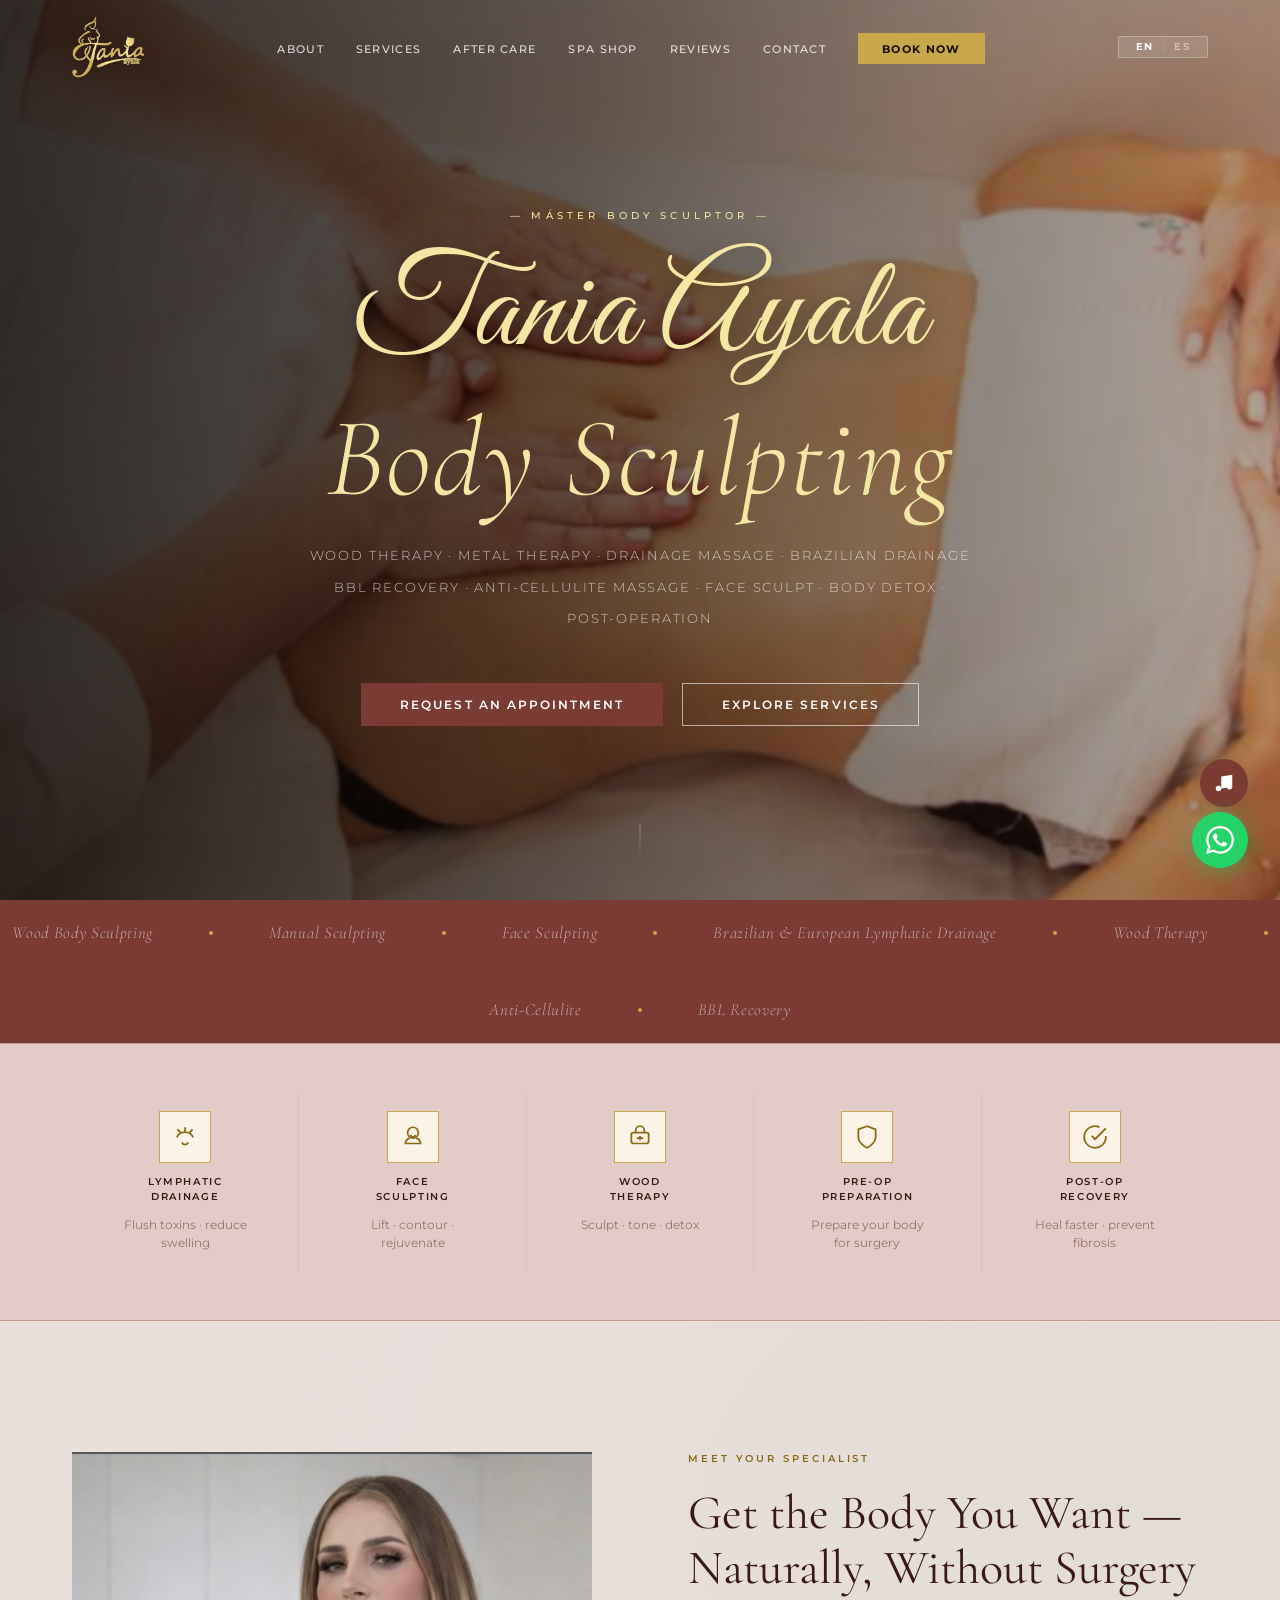
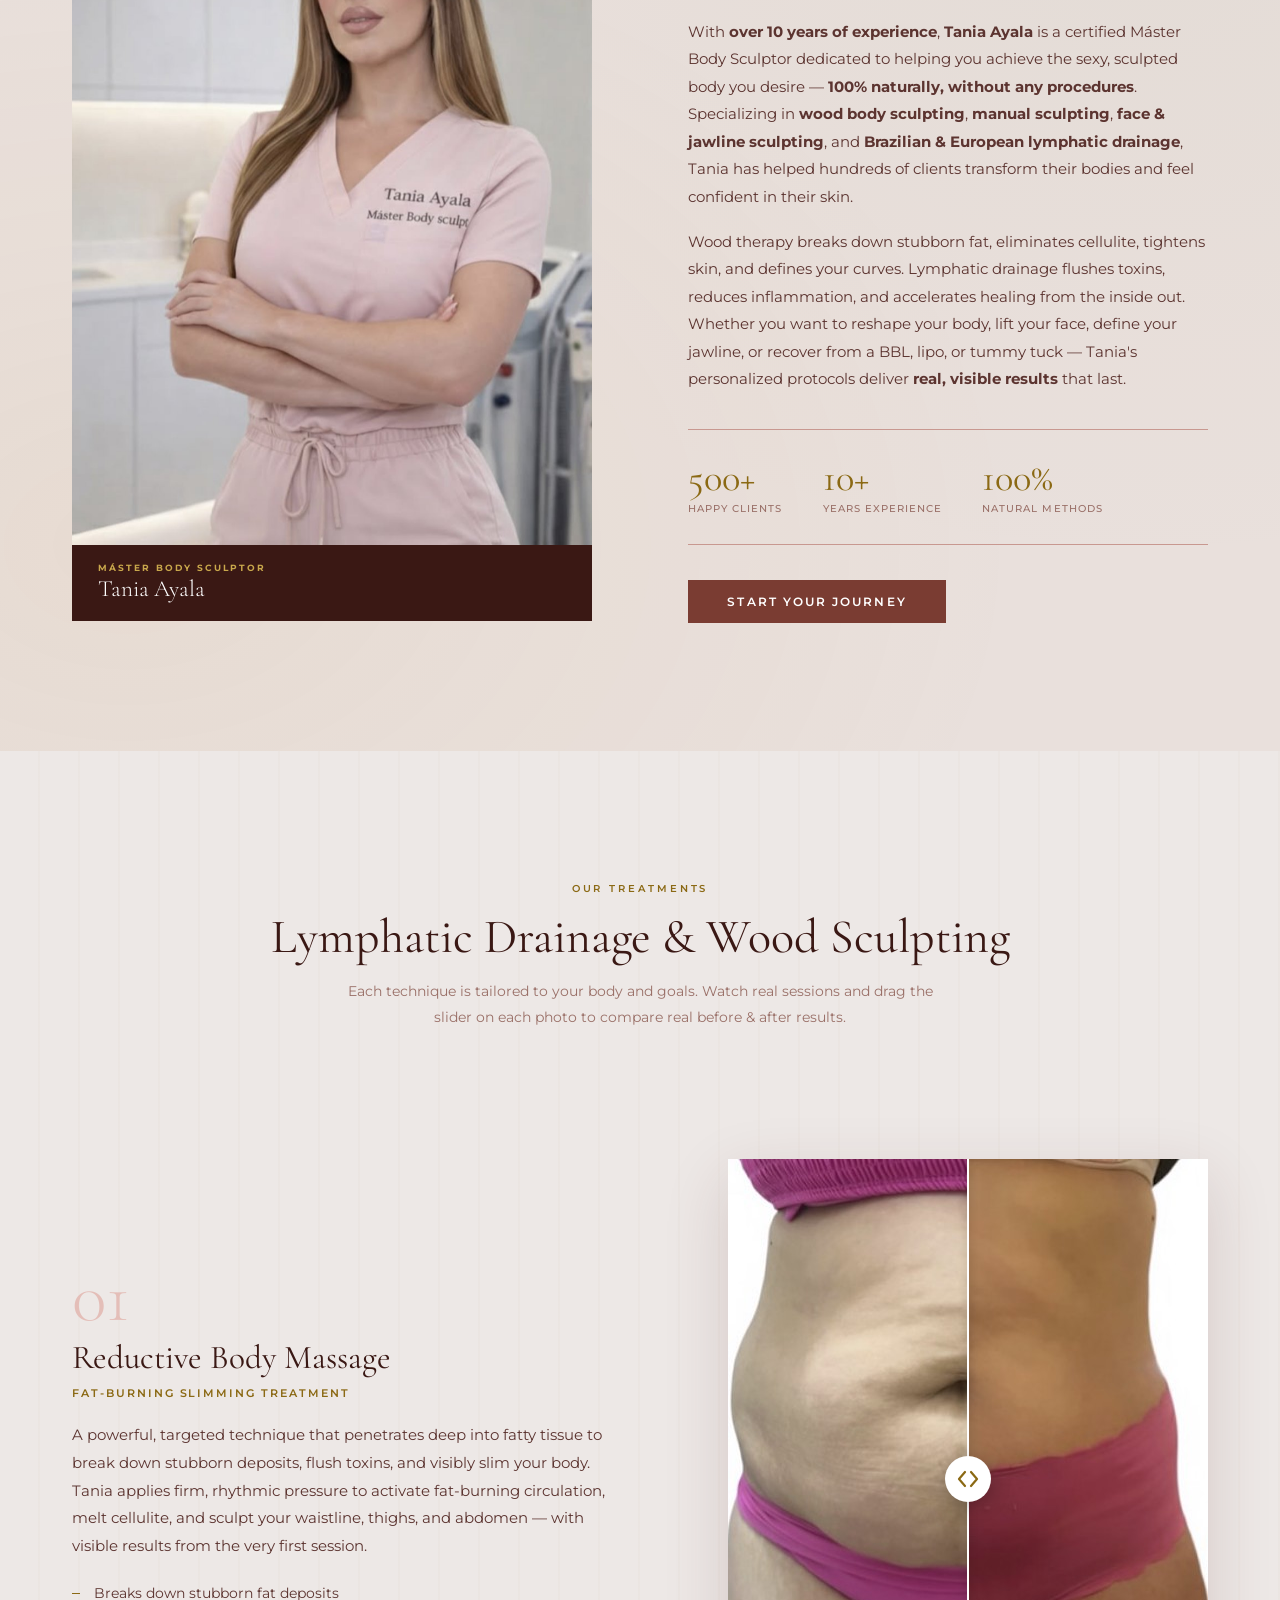
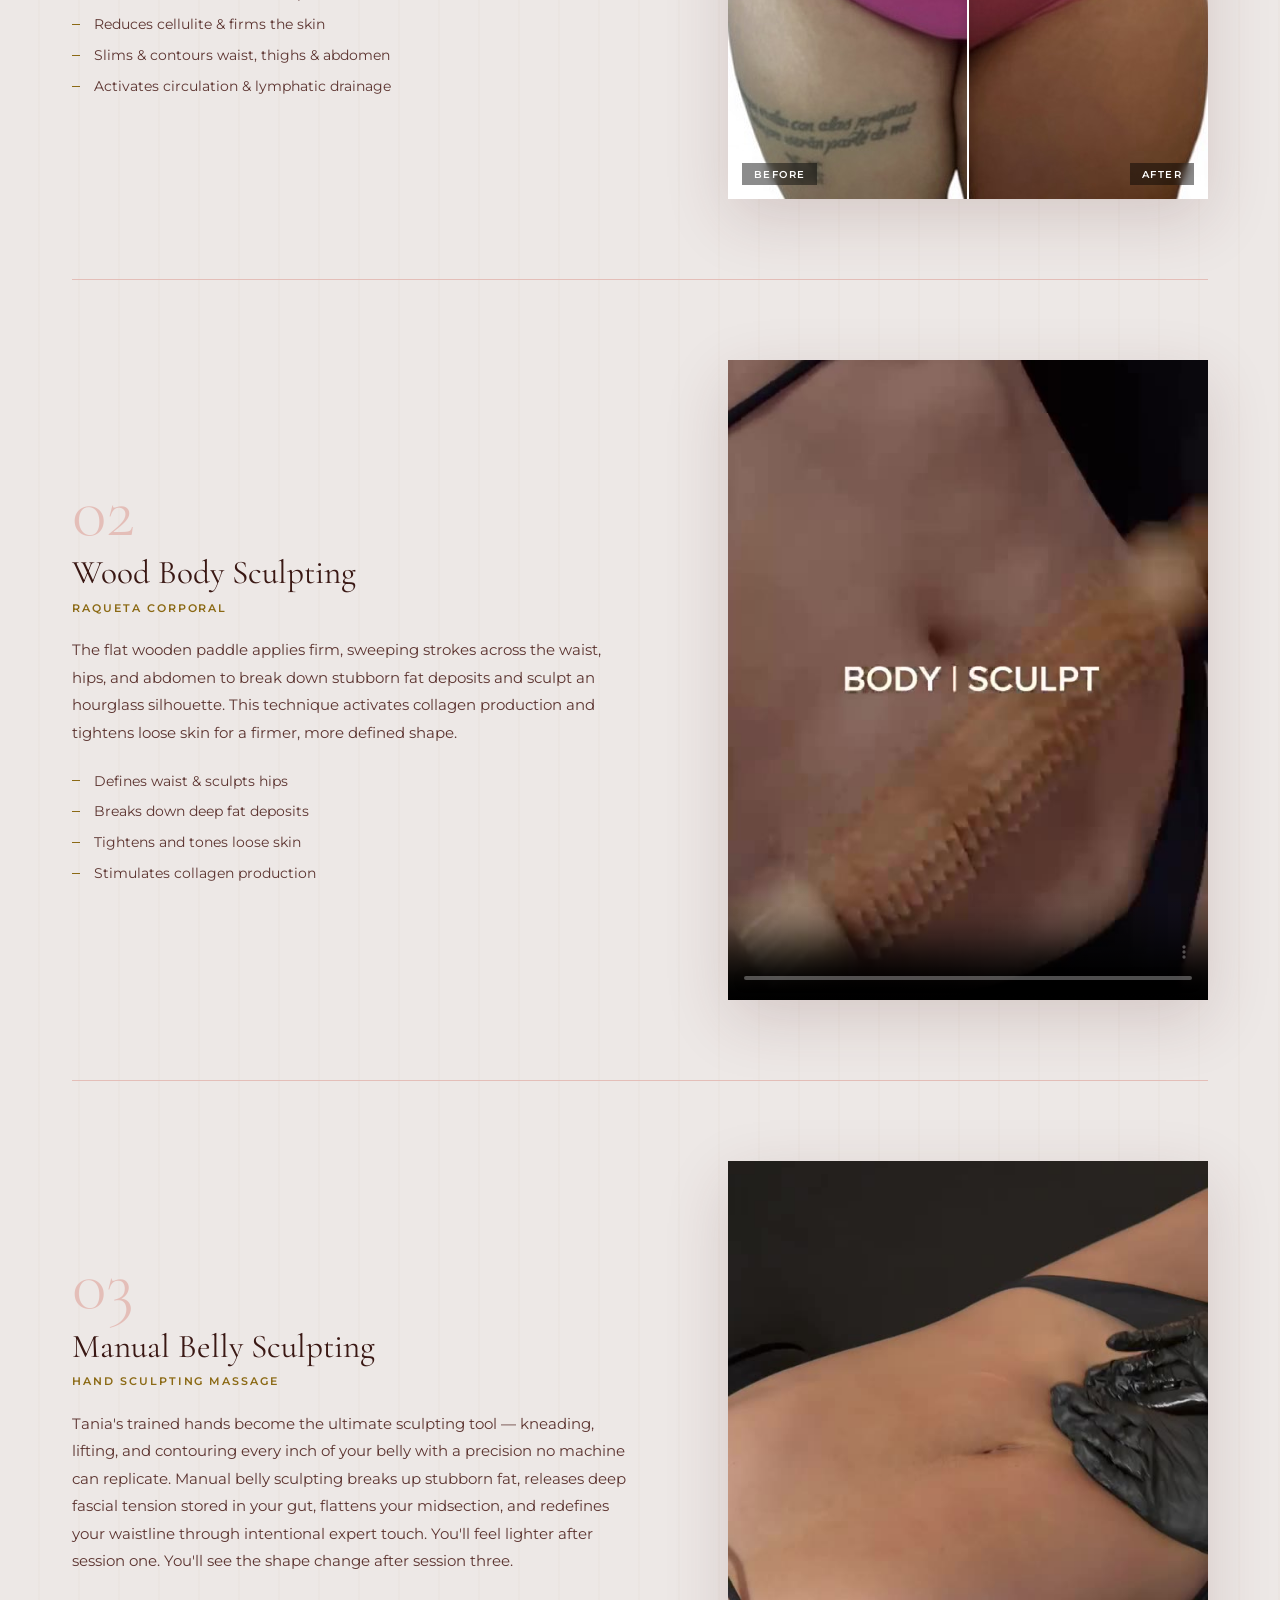
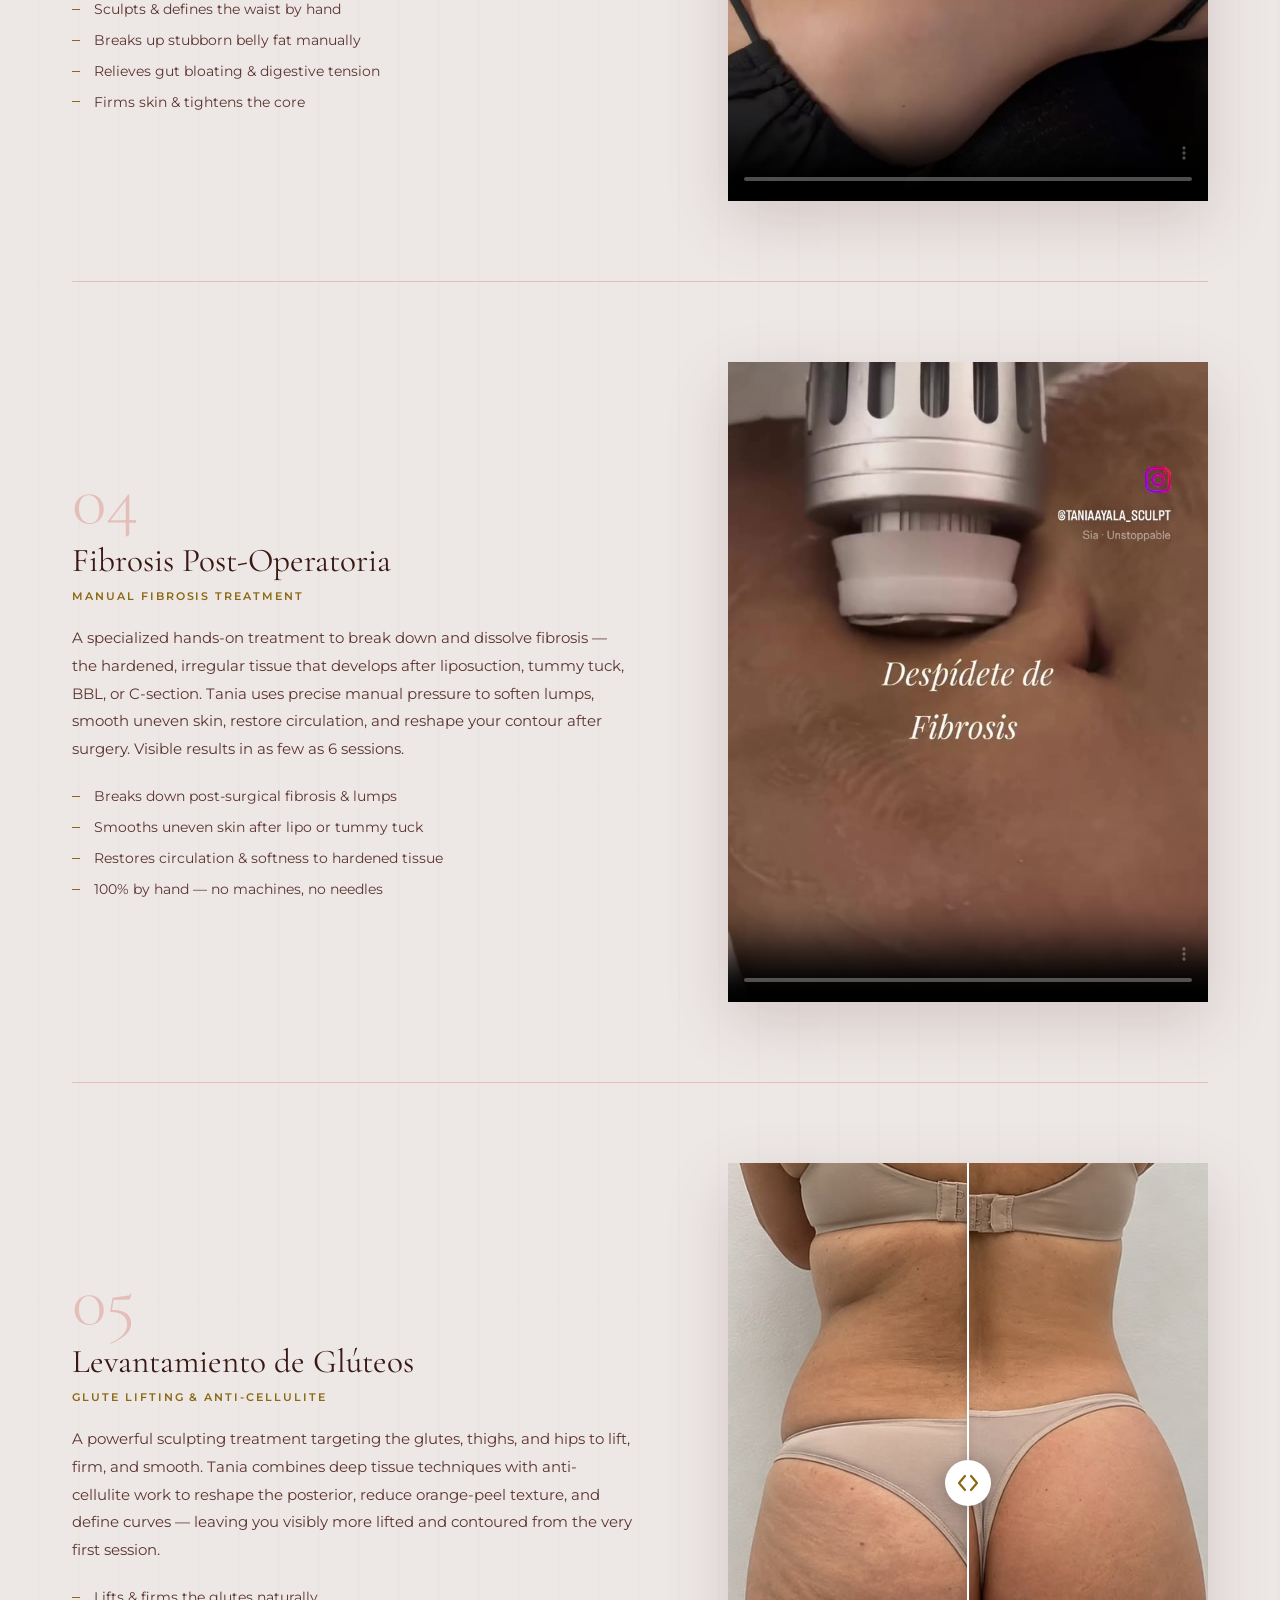
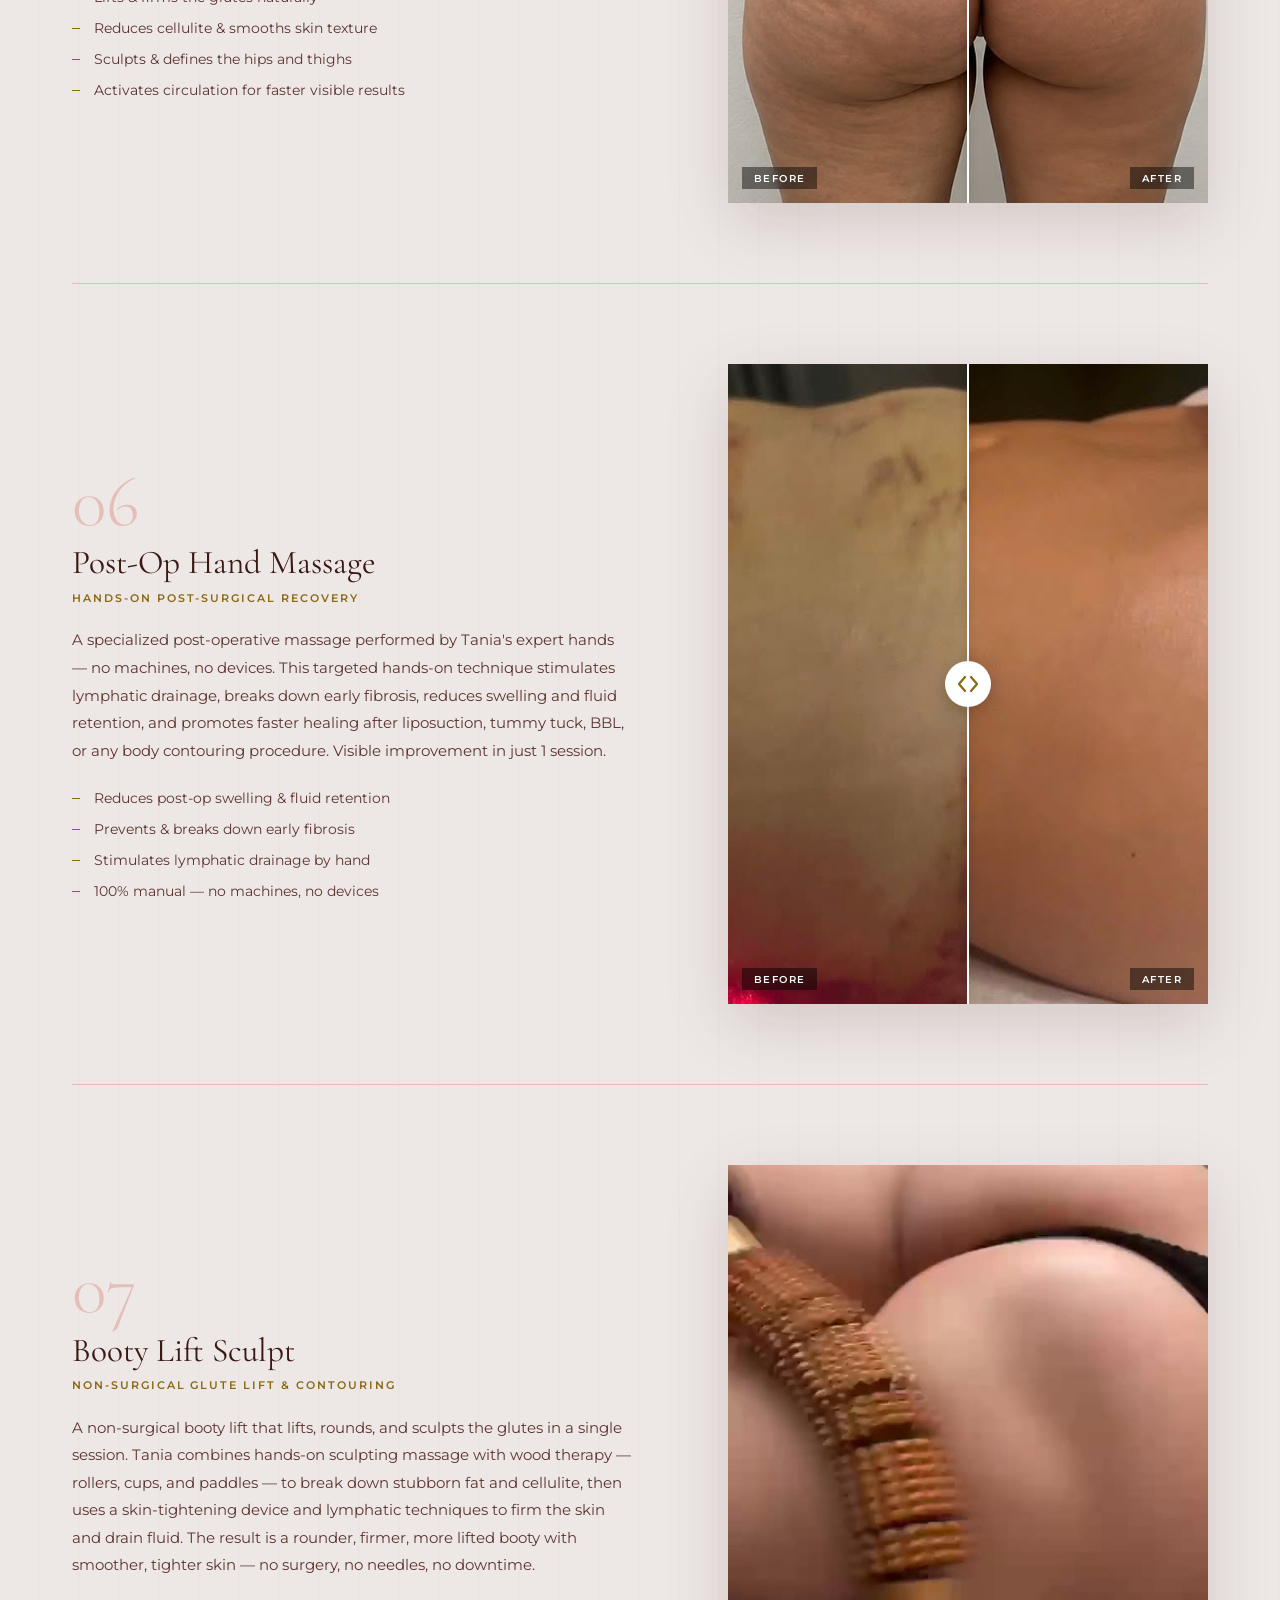
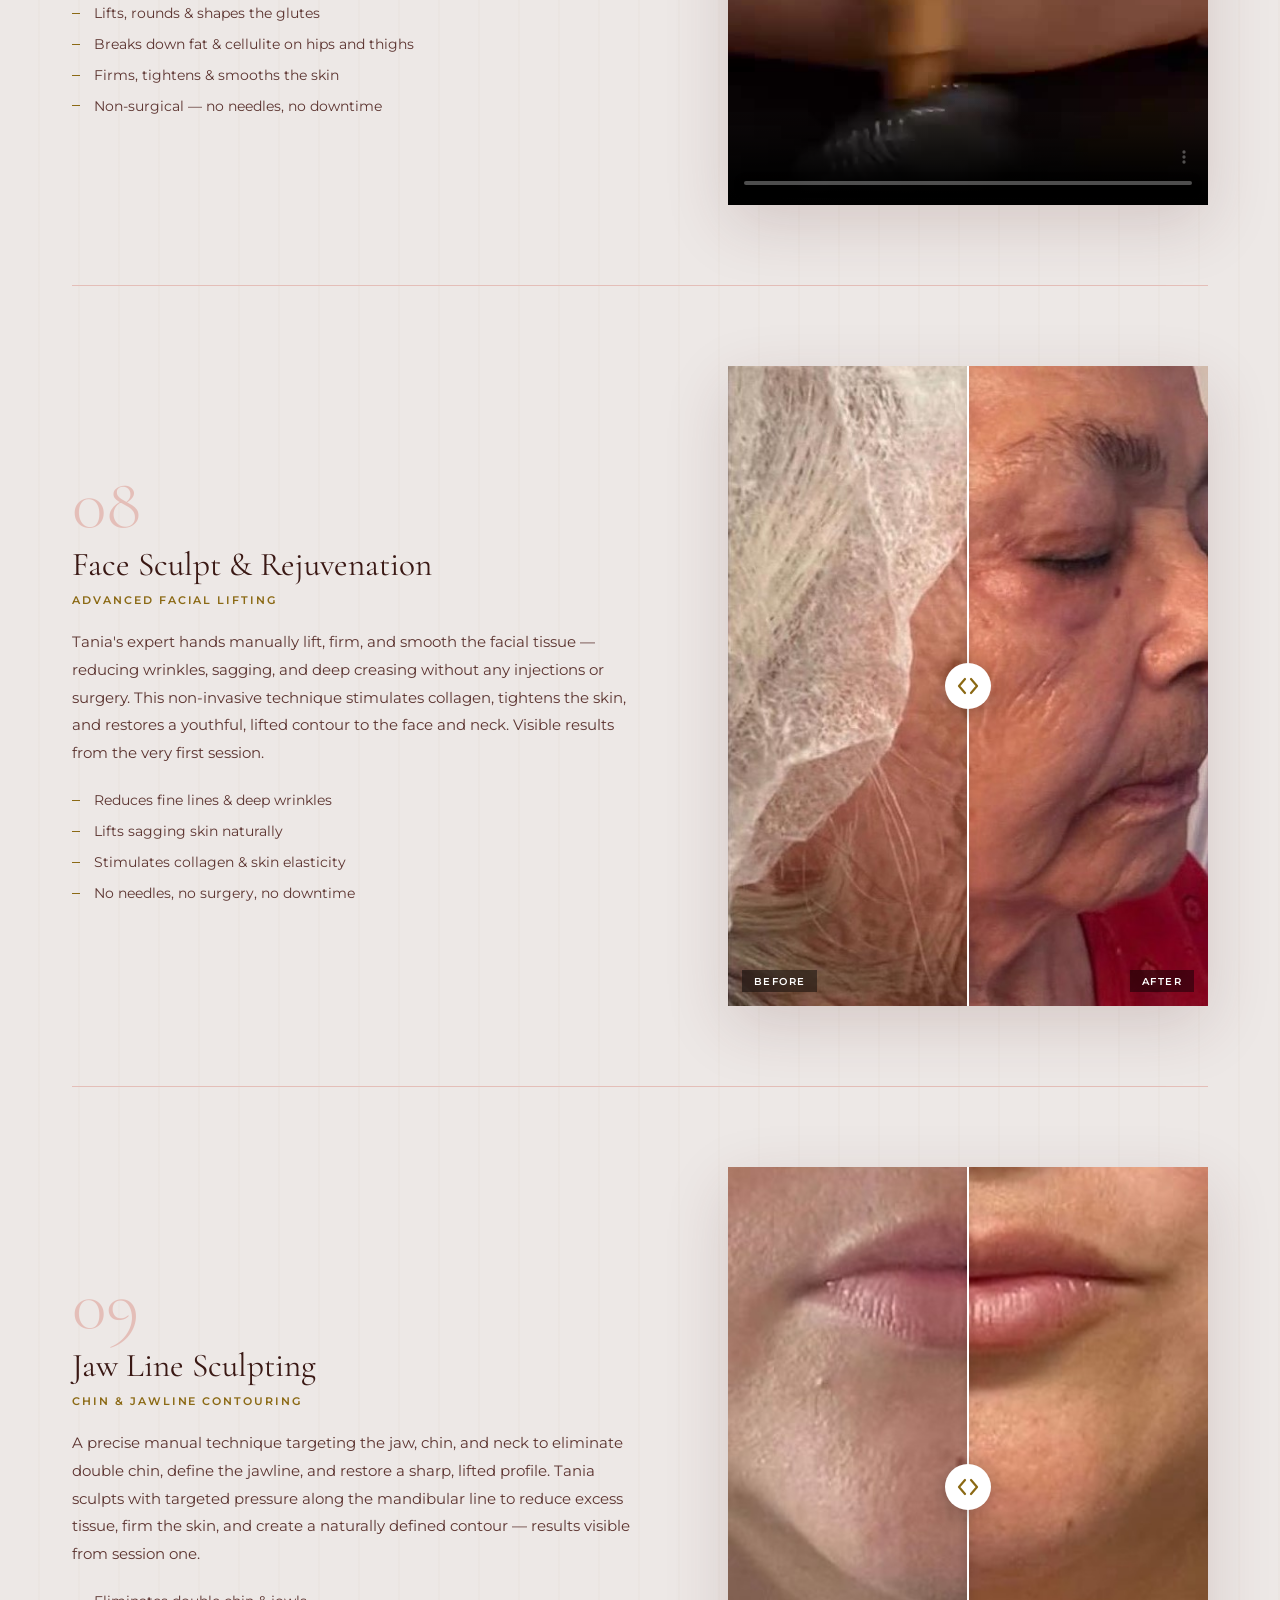
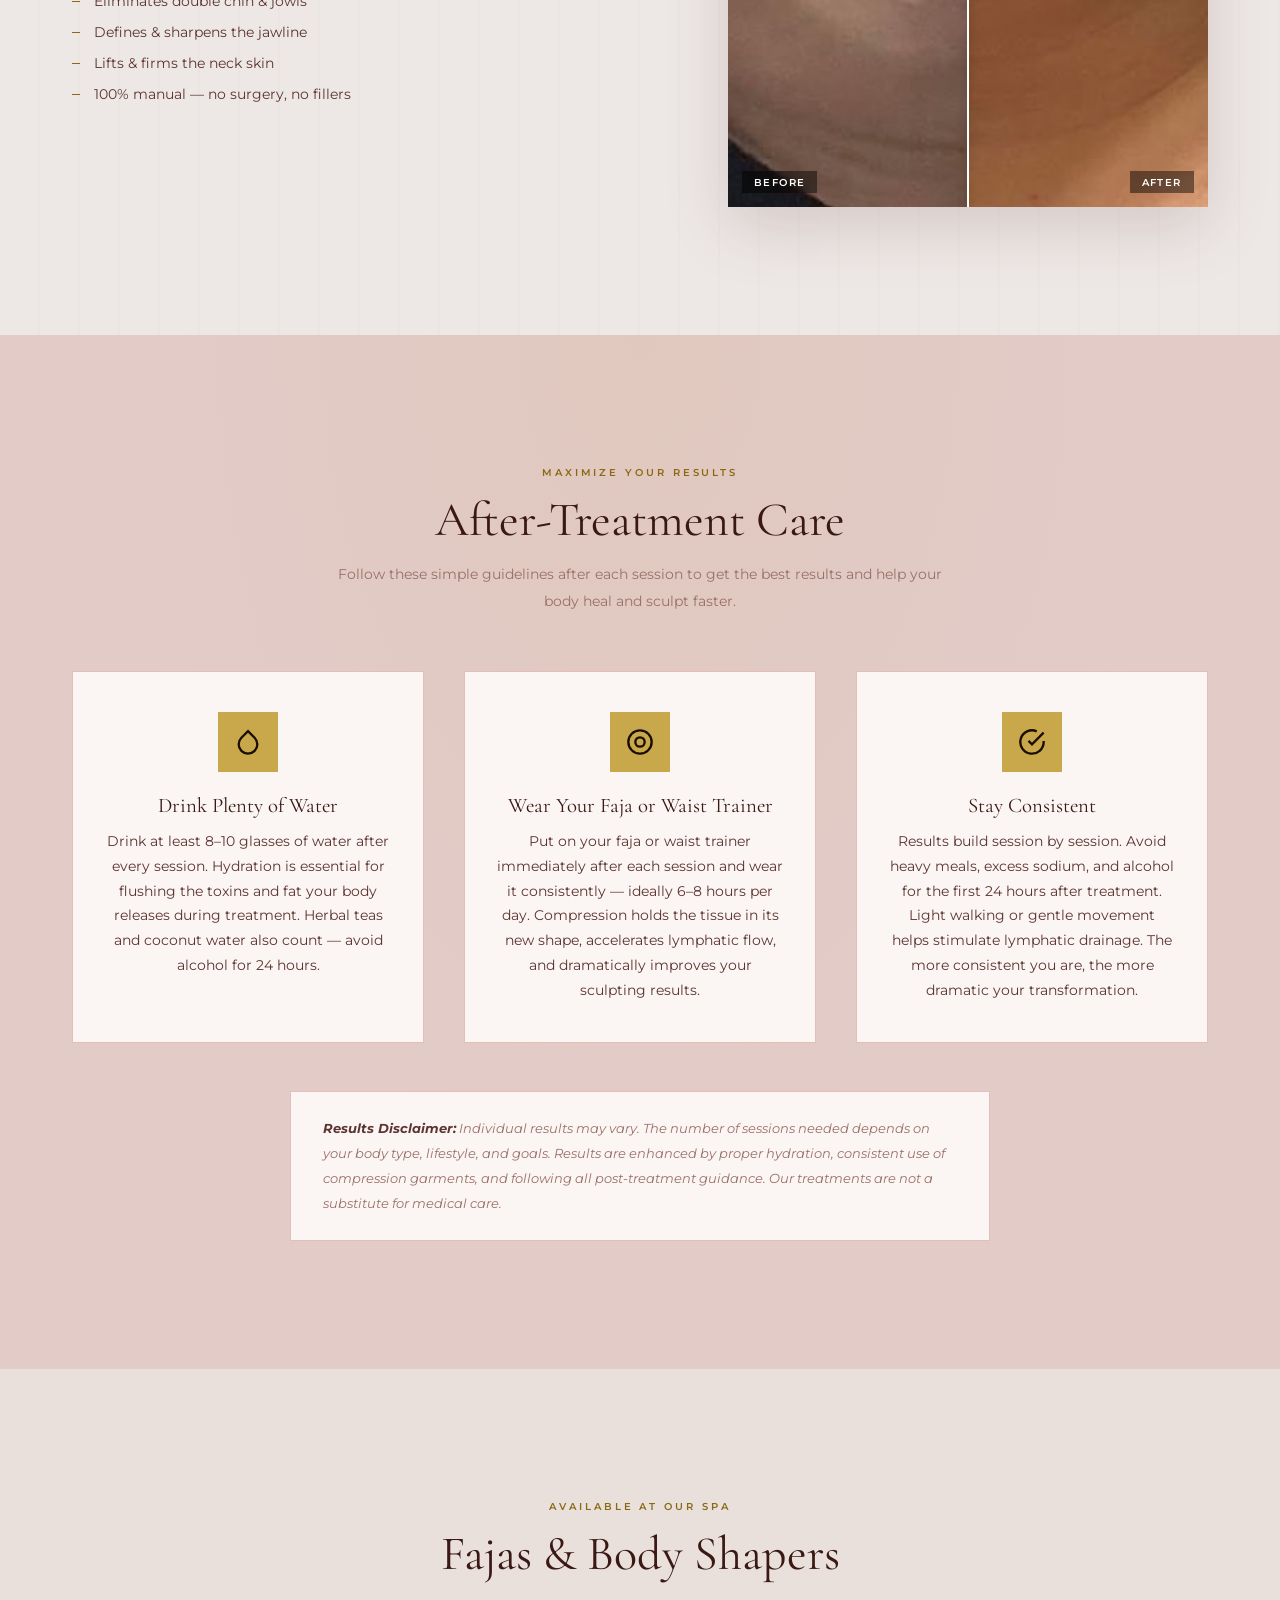
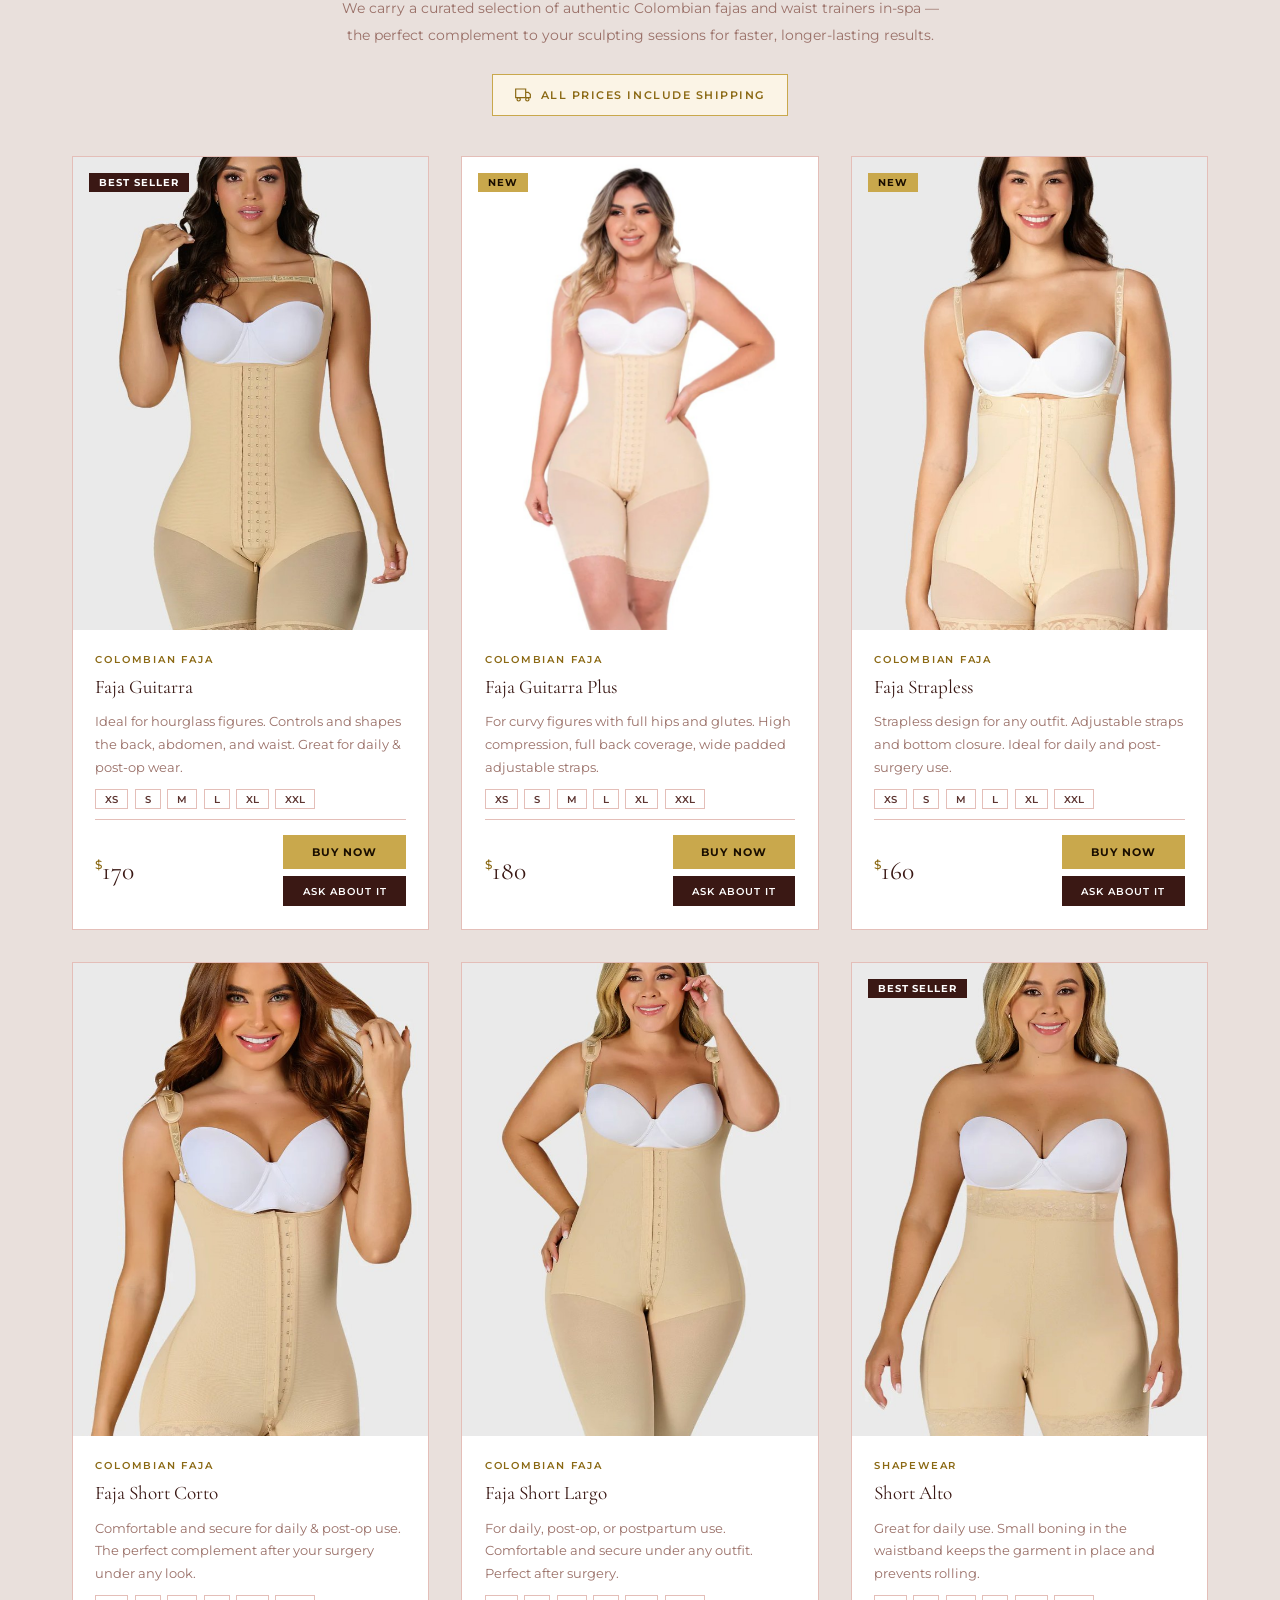
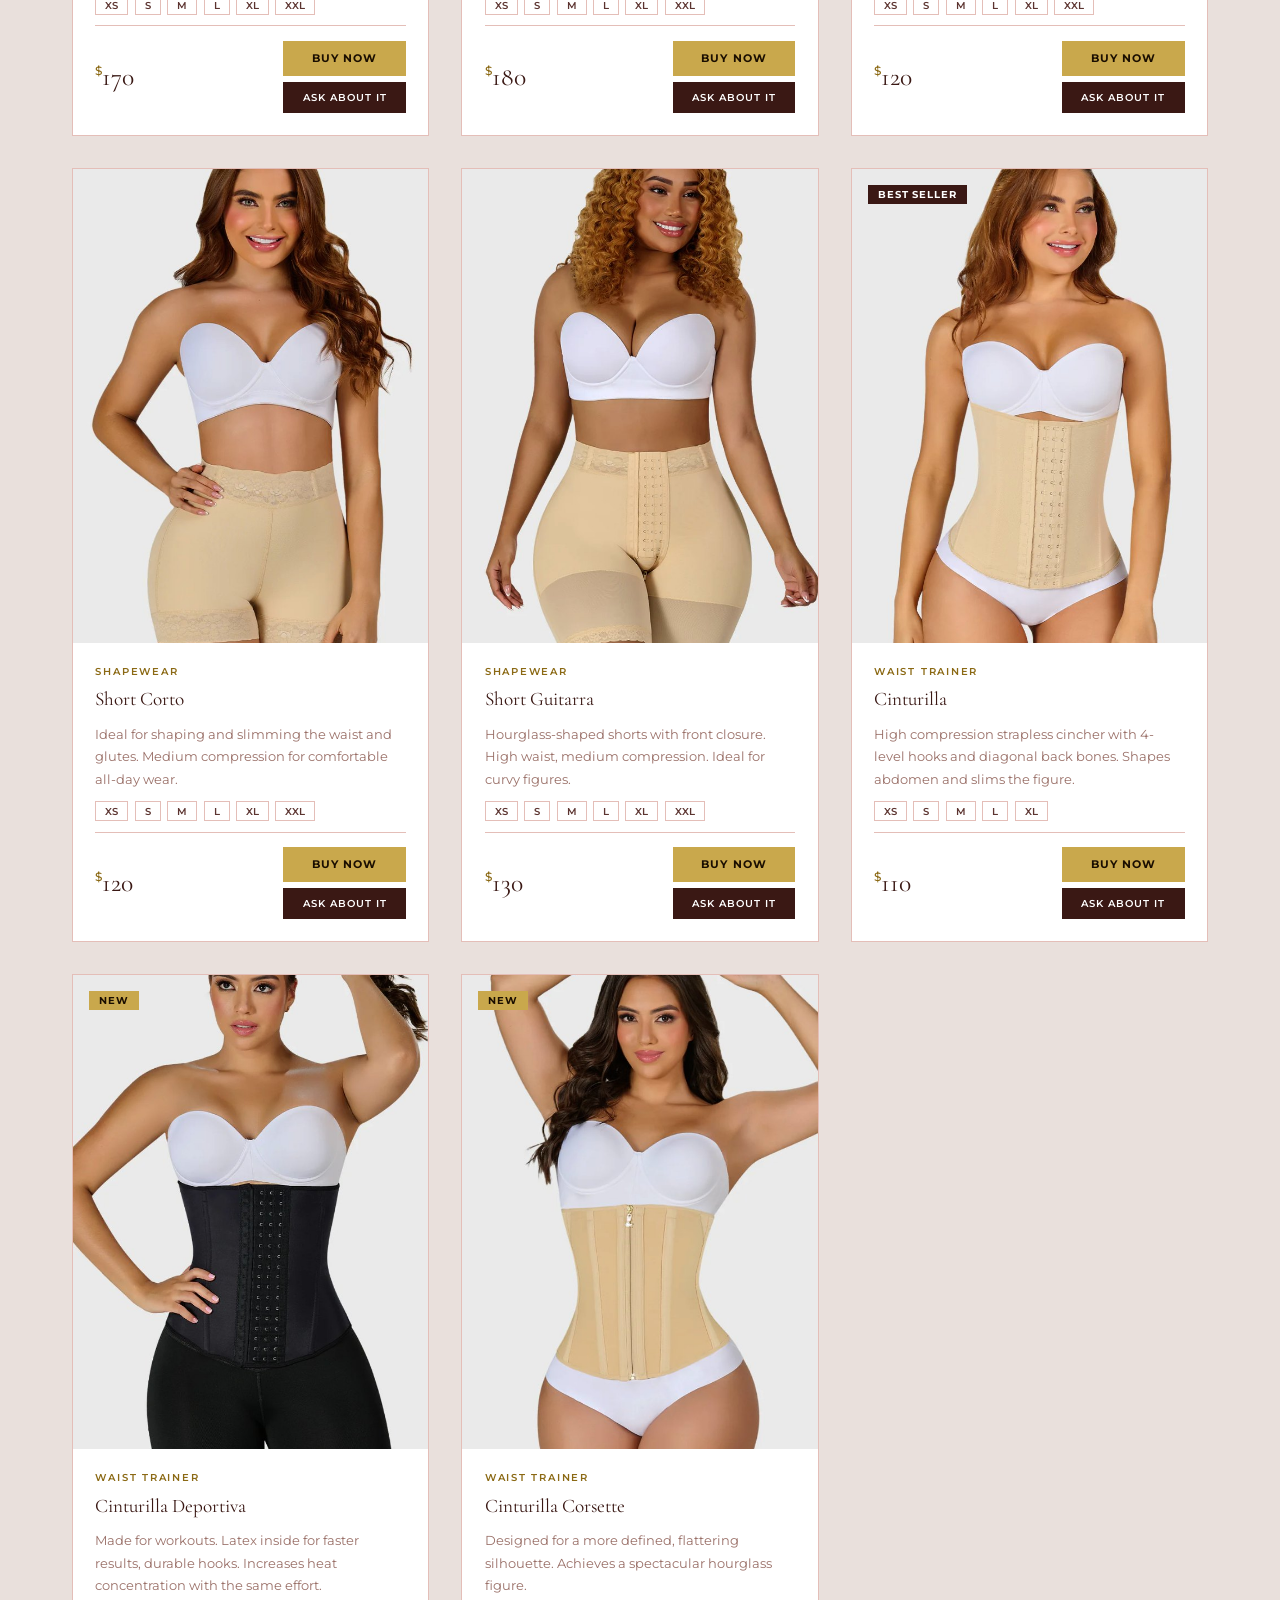
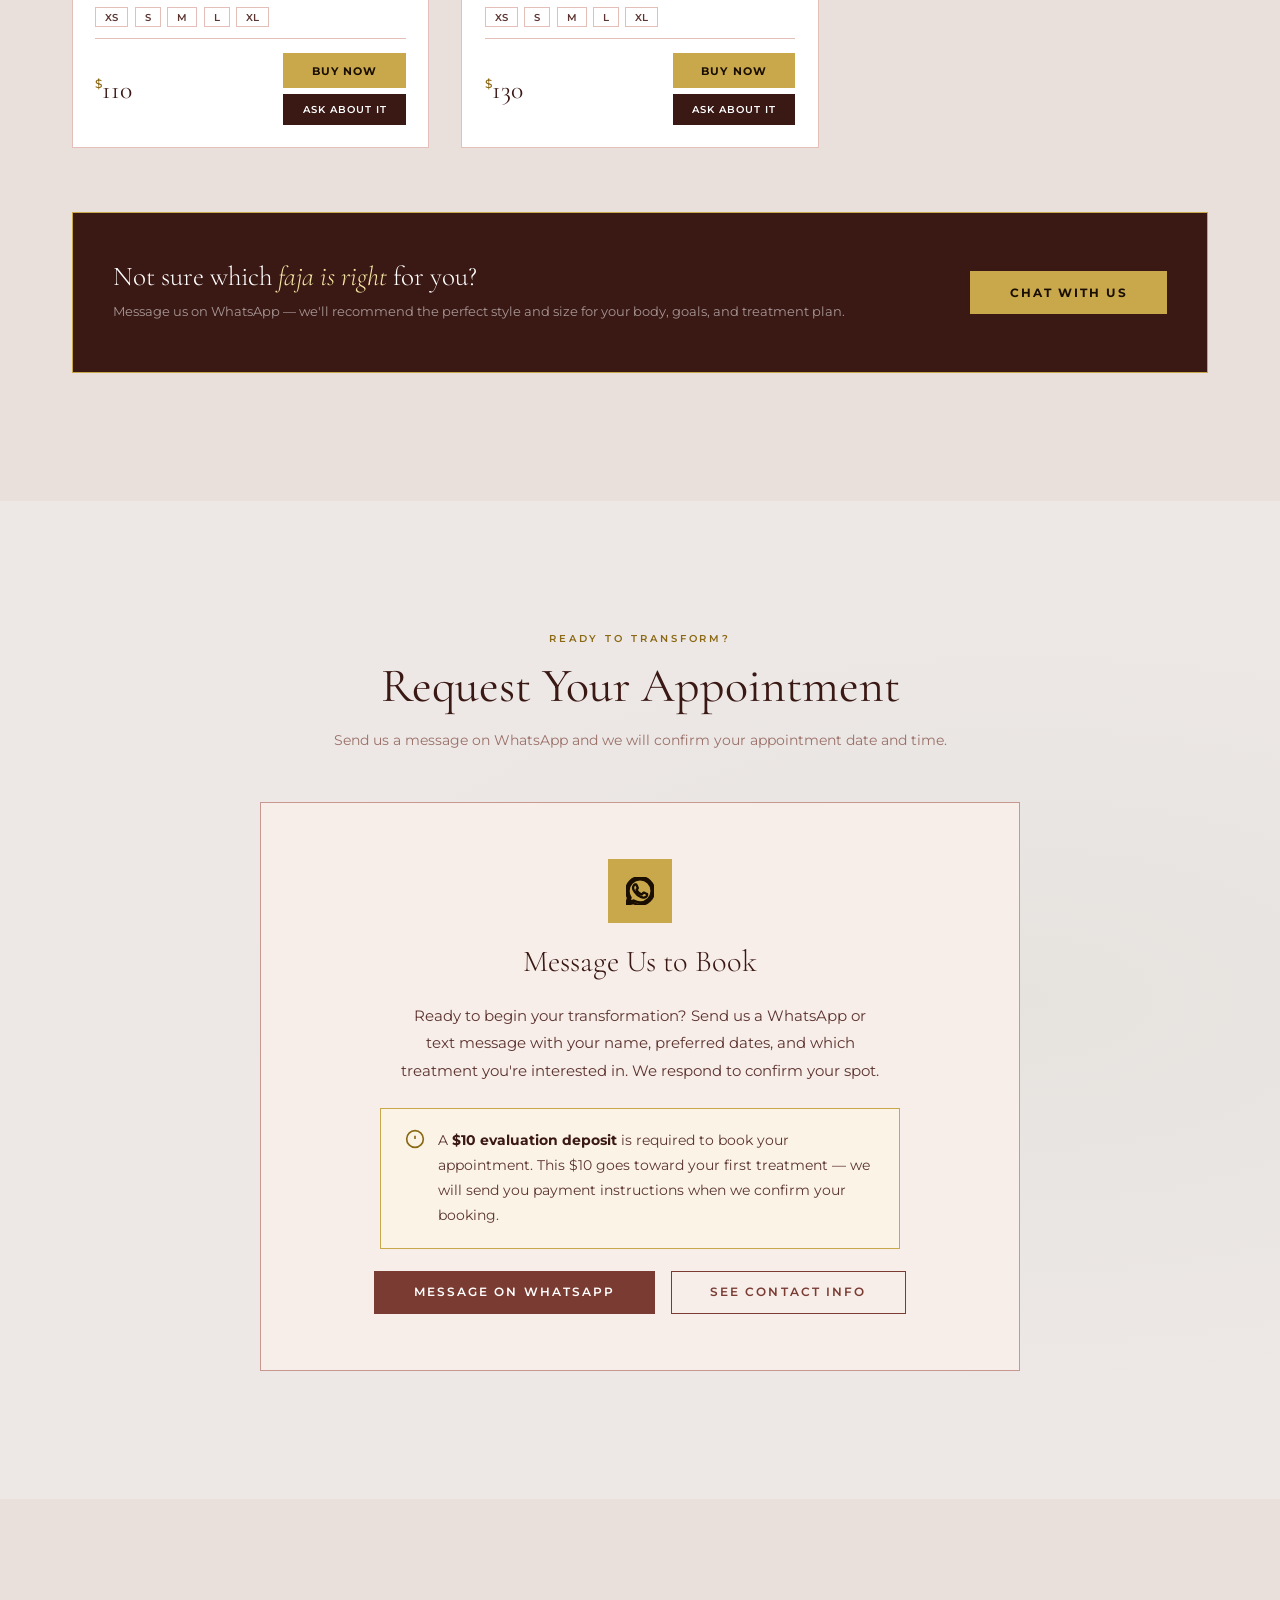
==== commit 3e1638d4: "Rename treatment 07 to Booty Lift Sculpt; text-free video; add 06 photo - Treatment 07: re-cut video" ====
--- a/index.html
+++ b/index.html
@@ -15,7 +15,7 @@
   <meta property="og:url" content="https://lebeltania-ship-it.github.io/tania-ayala-website/">
   <meta name="twitter:card" content="summary_large_image">
   <link rel="preload" as="image" href="images/hero-massage.jpg">
-  <link rel="stylesheet" href="styles.css?v=44">
+  <link rel="stylesheet" href="styles.css?v=45">
   <link rel="preconnect" href="https://fonts.googleapis.com">
   <link rel="preconnect" href="https://fonts.gstatic.com" crossorigin>
   <link href="https://fonts.googleapis.com/css2?family=Cormorant+Garamond:ital,wght@0,300;0,400;0,600;1,300;1,400&family=Montserrat:wght@300;400;500;600;700&family=Great+Vibes&display=swap" rel="stylesheet">
@@ -314,7 +314,7 @@
       </article>
 
       <!-- Treatment 06 — Post-Op Hand Massage -->
-      <article class="tool-card tool-card--text">
+      <article class="tool-card">
         <div class="tool-info">
           <div class="tool-number">06</div>
           <h3 data-i18n="t6.h3">Post-Op Hand Massage</h3>
@@ -327,26 +327,40 @@
             <li data-i18n="t6.b4">100% manual — no machines, no devices</li>
           </ul>
         </div>
+        <div class="tool-media">
+          <div class="ba-wrap" tabindex="0" role="slider" aria-label="Post-Op Hand Massage — before and after. Drag or use arrow keys to compare." aria-valuemin="0" aria-valuemax="100" aria-valuenow="50">
+            <img class="ba-img ba-after"  src="images/ba/postop-after.jpg"  alt="Post-Op Hand Massage — after treatment"  loading="lazy" decoding="async" draggable="false">
+            <img class="ba-img ba-before" src="images/ba/postop-before.jpg" alt="Post-Op Hand Massage — before treatment" loading="lazy" decoding="async" draggable="false">
+            <div class="ba-handle" aria-hidden="true">
+              <div class="ba-line"></div>
+              <div class="ba-circle">
+                <svg width="22" height="22" viewBox="0 0 22 22"><path d="M8 4l-6 7 6 7M14 4l6 7-6 7" stroke="#8B6914" stroke-width="2.2" fill="none" stroke-linecap="round" stroke-linejoin="round"/></svg>
+              </div>
+            </div>
+            <span class="ba-tag ba-tag-l" data-i18n="ba.before">Before</span>
+            <span class="ba-tag ba-tag-r" data-i18n="ba.after">After</span>
+          </div>
+        </div>
       </article>
 
-      <!-- Treatment 07 — Brazilian Lymphatic Drainage -->
+      <!-- Treatment 07 — Booty Lift Sculpt -->
       <article class="tool-card">
         <div class="tool-info">
           <div class="tool-number">07</div>
-          <h3 data-i18n="t7.h3">Brazilian Lymphatic Drainage</h3>
-          <p class="tool-subtitle" data-i18n="t7.sub">Drenaje Linfático Brasileño</p>
-          <p class="tool-desc" data-i18n="t7.desc">The Brazilian technique uses rhythmic, sweeping strokes along the lymphatic pathways to flush toxins, reduce fluid retention, and boost natural drainage. Unlike European drainage, the Brazilian method includes deeper pressure and specific maneuvering to sculpt the body while draining — leaving you lighter, less bloated, and visibly more contoured after just one session.</p>
+          <h3 data-i18n="t7.h3">Booty Lift Sculpt</h3>
+          <p class="tool-subtitle" data-i18n="t7.sub">Non-Surgical Glute Lift &amp; Contouring</p>
+          <p class="tool-desc" data-i18n="t7.desc">A non-surgical booty lift that lifts, rounds, and sculpts the glutes in a single session. Tania combines hands-on sculpting massage with wood therapy — rollers, cups, and paddles — to break down stubborn fat and cellulite, then uses a skin-tightening device and lymphatic techniques to firm the skin and drain fluid. The result is a rounder, firmer, more lifted booty with smoother, tighter skin — no surgery, no needles, no downtime.</p>
           <ul class="benefits">
-            <li data-i18n="t7.b1">Flushes toxins &amp; reduces water retention</li>
-            <li data-i18n="t7.b2">Reduces bloating &amp; puffiness instantly</li>
-            <li data-i18n="t7.b3">Sculpts &amp; contours while draining</li>
-            <li data-i18n="t7.b4">Boosts immunity &amp; circulation</li>
+            <li data-i18n="t7.b1">Lifts, rounds &amp; shapes the glutes</li>
+            <li data-i18n="t7.b2">Breaks down fat &amp; cellulite on hips and thighs</li>
+            <li data-i18n="t7.b3">Firms, tightens &amp; smooths the skin</li>
+            <li data-i18n="t7.b4">Non-surgical — no needles, no downtime</li>
           </ul>
         </div>
         <div class="tool-media">
           <div class="media-frame">
-            <video class="treatment-video" muted loop playsinline preload="none" poster="videos/lymphatic-drainage-poster.jpg" aria-label="Brazilian Lymphatic Drainage — real session video">
-              <source src="videos/lymphatic-drainage.mp4" type="video/mp4">
+            <video class="treatment-video" muted loop playsinline preload="none" poster="videos/booty-lift-sculpt-poster.jpg" aria-label="Booty Lift Sculpt — real session video">
+              <source src="videos/booty-lift-sculpt.mp4" type="video/mp4">
             </video>
           </div>
         </div>
@@ -960,6 +974,6 @@
     <svg viewBox="0 0 24 24" fill="currentColor" width="28" height="28"><path d="M17.472 14.382c-.297-.149-1.758-.867-2.03-.967-.273-.099-.471-.148-.67.15-.197.297-.767.966-.94 1.164-.173.199-.347.223-.644.075-.297-.15-1.255-.463-2.39-1.475-.883-.788-1.48-1.761-1.653-2.059-.173-.297-.018-.458.13-.606.134-.133.298-.347.446-.52.149-.174.198-.298.298-.497.099-.198.05-.371-.025-.52-.075-.149-.669-1.612-.916-2.207-.242-.579-.487-.5-.669-.51-.173-.008-.371-.01-.57-.01-.198 0-.52.074-.792.372-.272.297-1.04 1.016-1.04 2.479 0 1.462 1.065 2.875 1.213 3.074.149.198 2.096 3.2 5.077 4.487.709.306 1.262.489 1.694.625.712.227 1.36.195 1.871.118.571-.085 1.758-.719 2.006-1.413.248-.694.248-1.289.173-1.413-.074-.124-.272-.198-.57-.347m-5.421 7.403h-.004a9.87 9.87 0 01-5.031-1.378l-.361-.214-3.741.982.998-3.648-.235-.374a9.86 9.86 0 01-1.51-5.26c.001-5.45 4.436-9.884 9.888-9.884 2.64 0 5.122 1.03 6.988 2.898a9.825 9.825 0 012.893 6.994c-.003 5.45-4.437 9.884-9.885 9.884m8.413-18.297A11.815 11.815 0 0012.05 0C5.495 0 .16 5.335.157 11.892c0 2.096.547 4.142 1.588 5.945L.057 24l6.305-1.654a11.882 11.882 0 005.683 1.448h.005c6.554 0 11.89-5.335 11.893-11.893a11.821 11.821 0 00-3.48-8.413Z"/></svg>
   </a>
 
-  <script src="script.js?v=43"></script>
+  <script src="script.js?v=45"></script>
 </body>
 </html>
--- a/styles.css
+++ b/styles.css
@@ -482,19 +482,6 @@
   width: 8px; height: 1px;
   background: var(--gold-dk);
 }
-
-/* Text-only treatment card (no photo) */
-.tool-card--text { grid-template-columns: 1fr; }
-.tool-card--text .tool-info {
-  max-width: none;
-  display: grid; grid-template-columns: minmax(0, 1.2fr) minmax(0, 1fr);
-  column-gap: clamp(2rem, 5vw, 5rem); align-items: end;
-  background: var(--cream); border: 1px solid var(--linen);
-  border-left: 3px solid var(--gold);
-  padding: clamp(2rem, 4vw, 3.5rem);
-}
-.tool-card--text .tool-info > :not(.benefits) { grid-column: 1; }
-.tool-card--text .benefits { grid-column: 2; grid-row: 1 / span 4; align-self: center; }
 
 /* ---- Media frames: every photo & video is the same 3:4 frame, filled edge to edge ---- */
 .tool-media { width: 100%; }
@@ -914,8 +901,6 @@
   .tool-card { grid-template-columns: 1fr; gap: 2.2rem; padding: 3.5rem 0; }
   .tool-info { max-width: none; }
   .tool-media { max-width: 460px; margin: 0 auto; }
-  .tool-card--text .tool-info { grid-template-columns: 1fr; }
-  .tool-card--text .benefits { grid-column: 1; grid-row: auto; margin-top: .4rem; }
 }
 
 @media (max-width: 768px) {
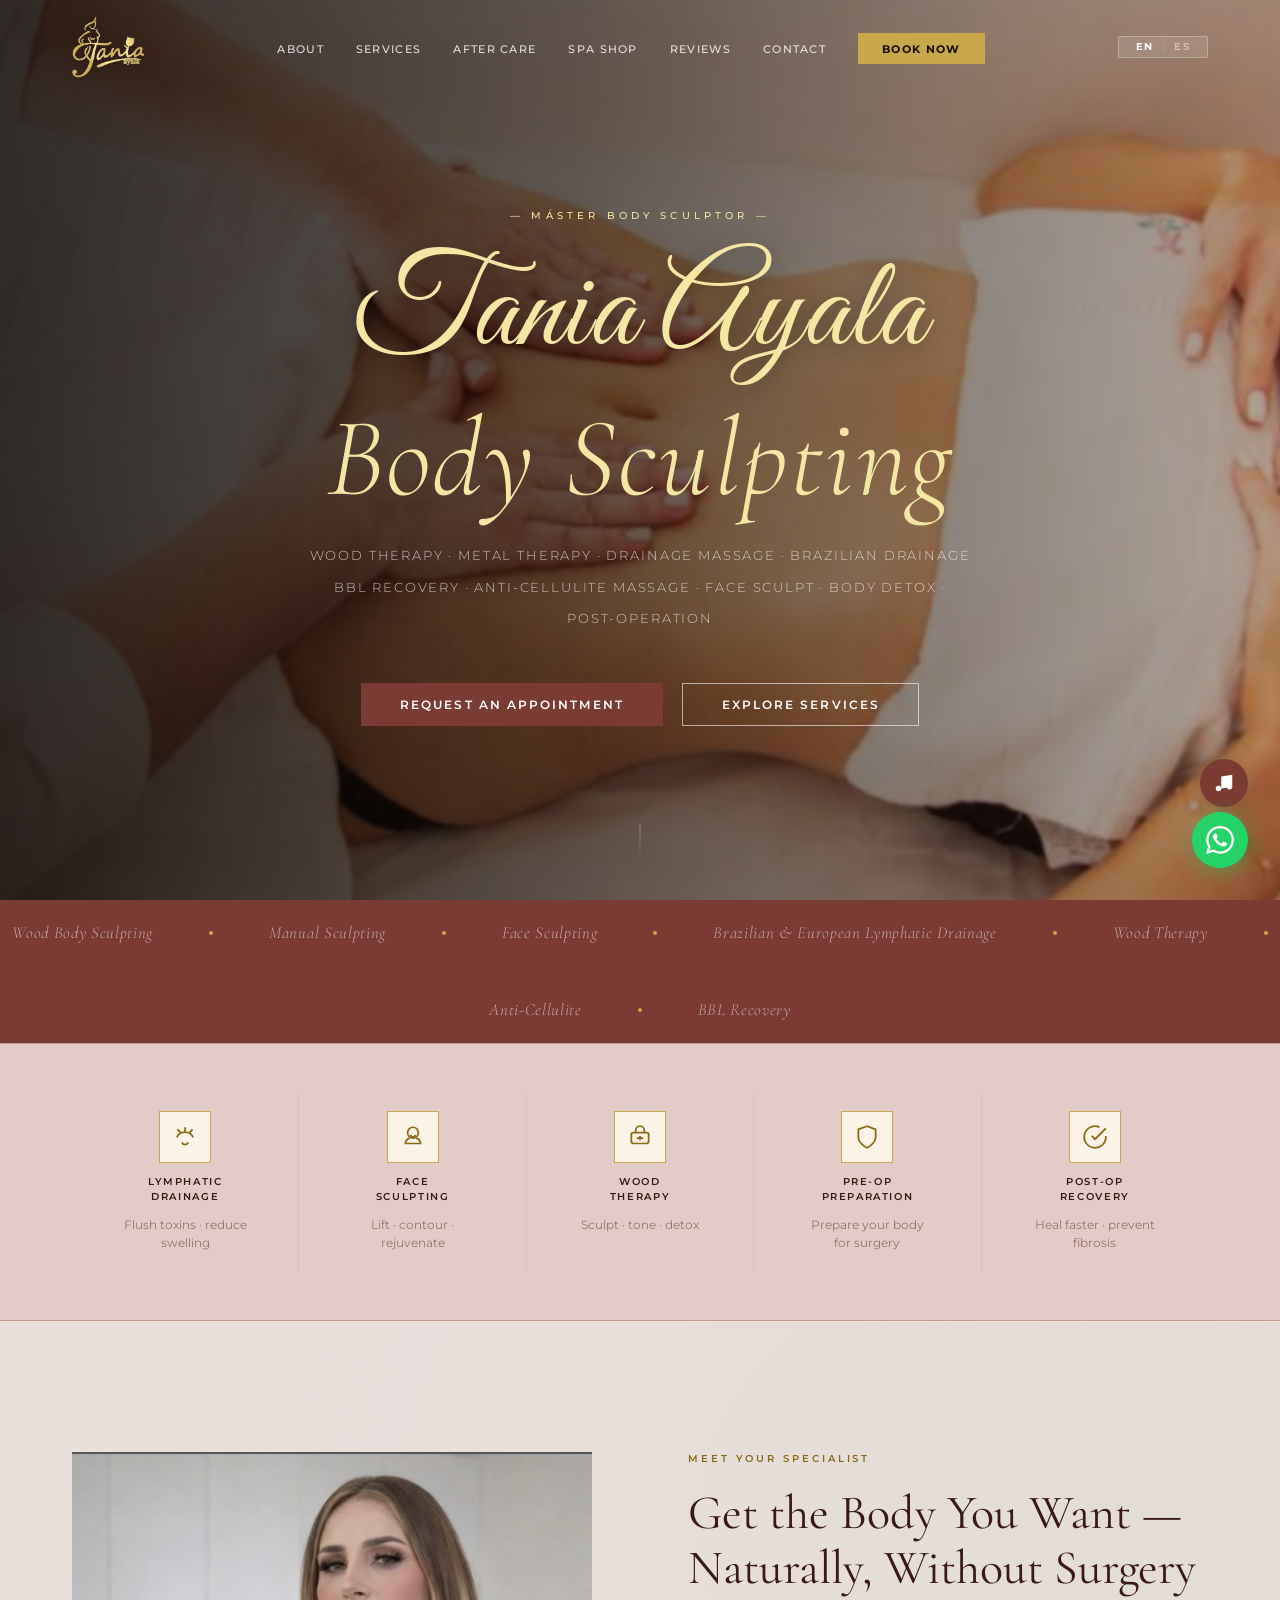
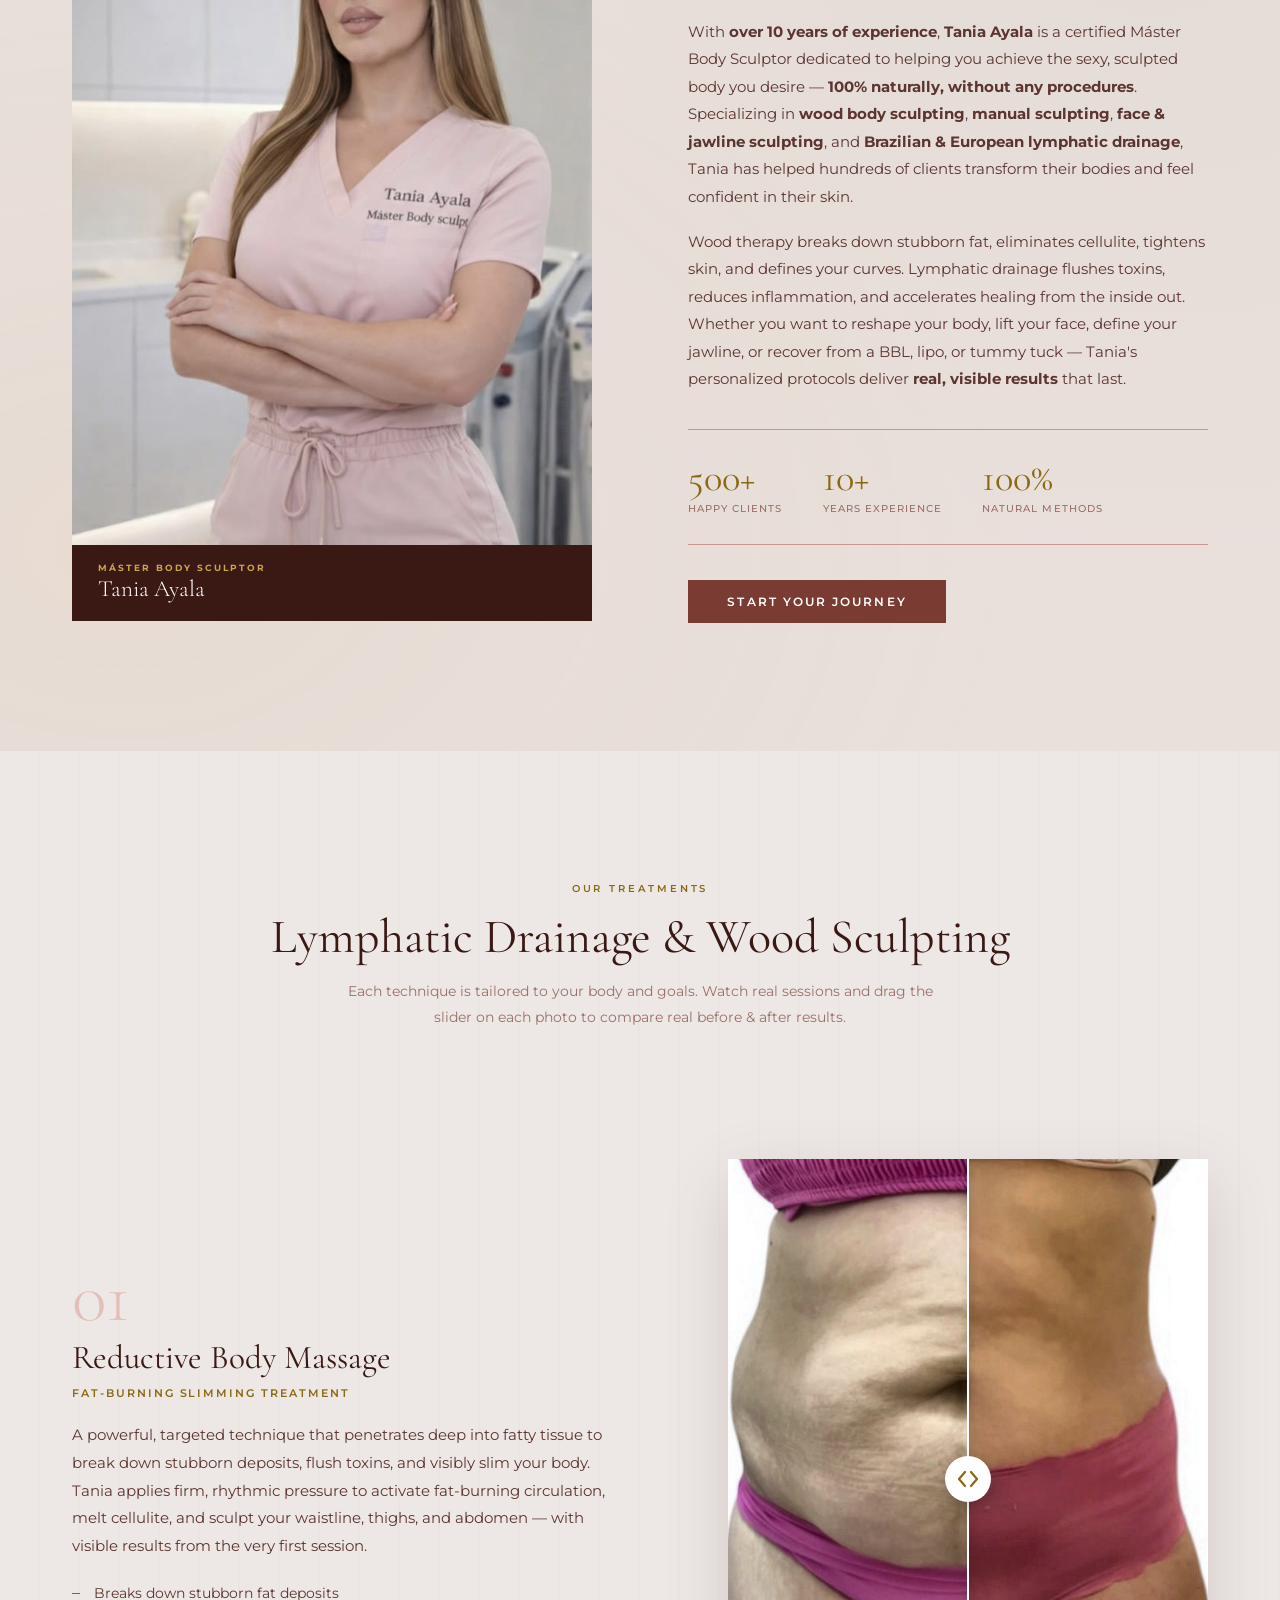
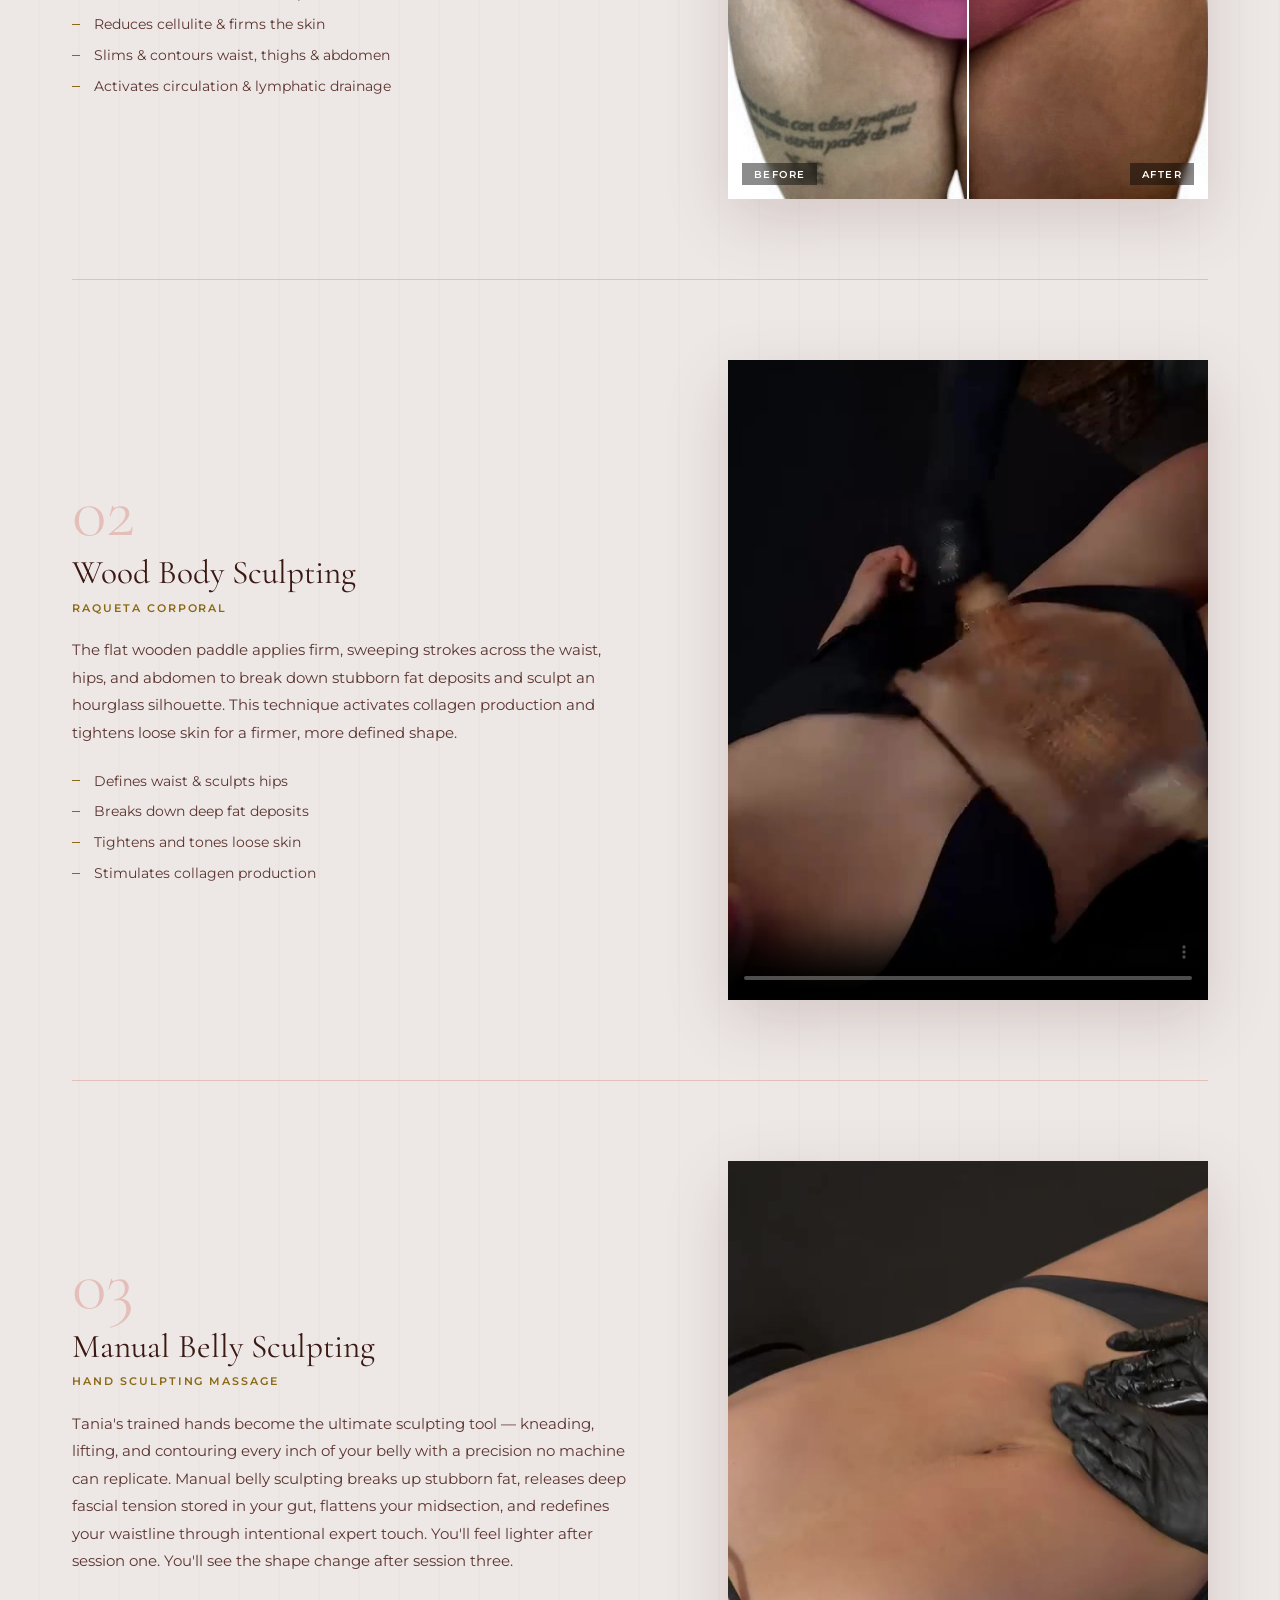
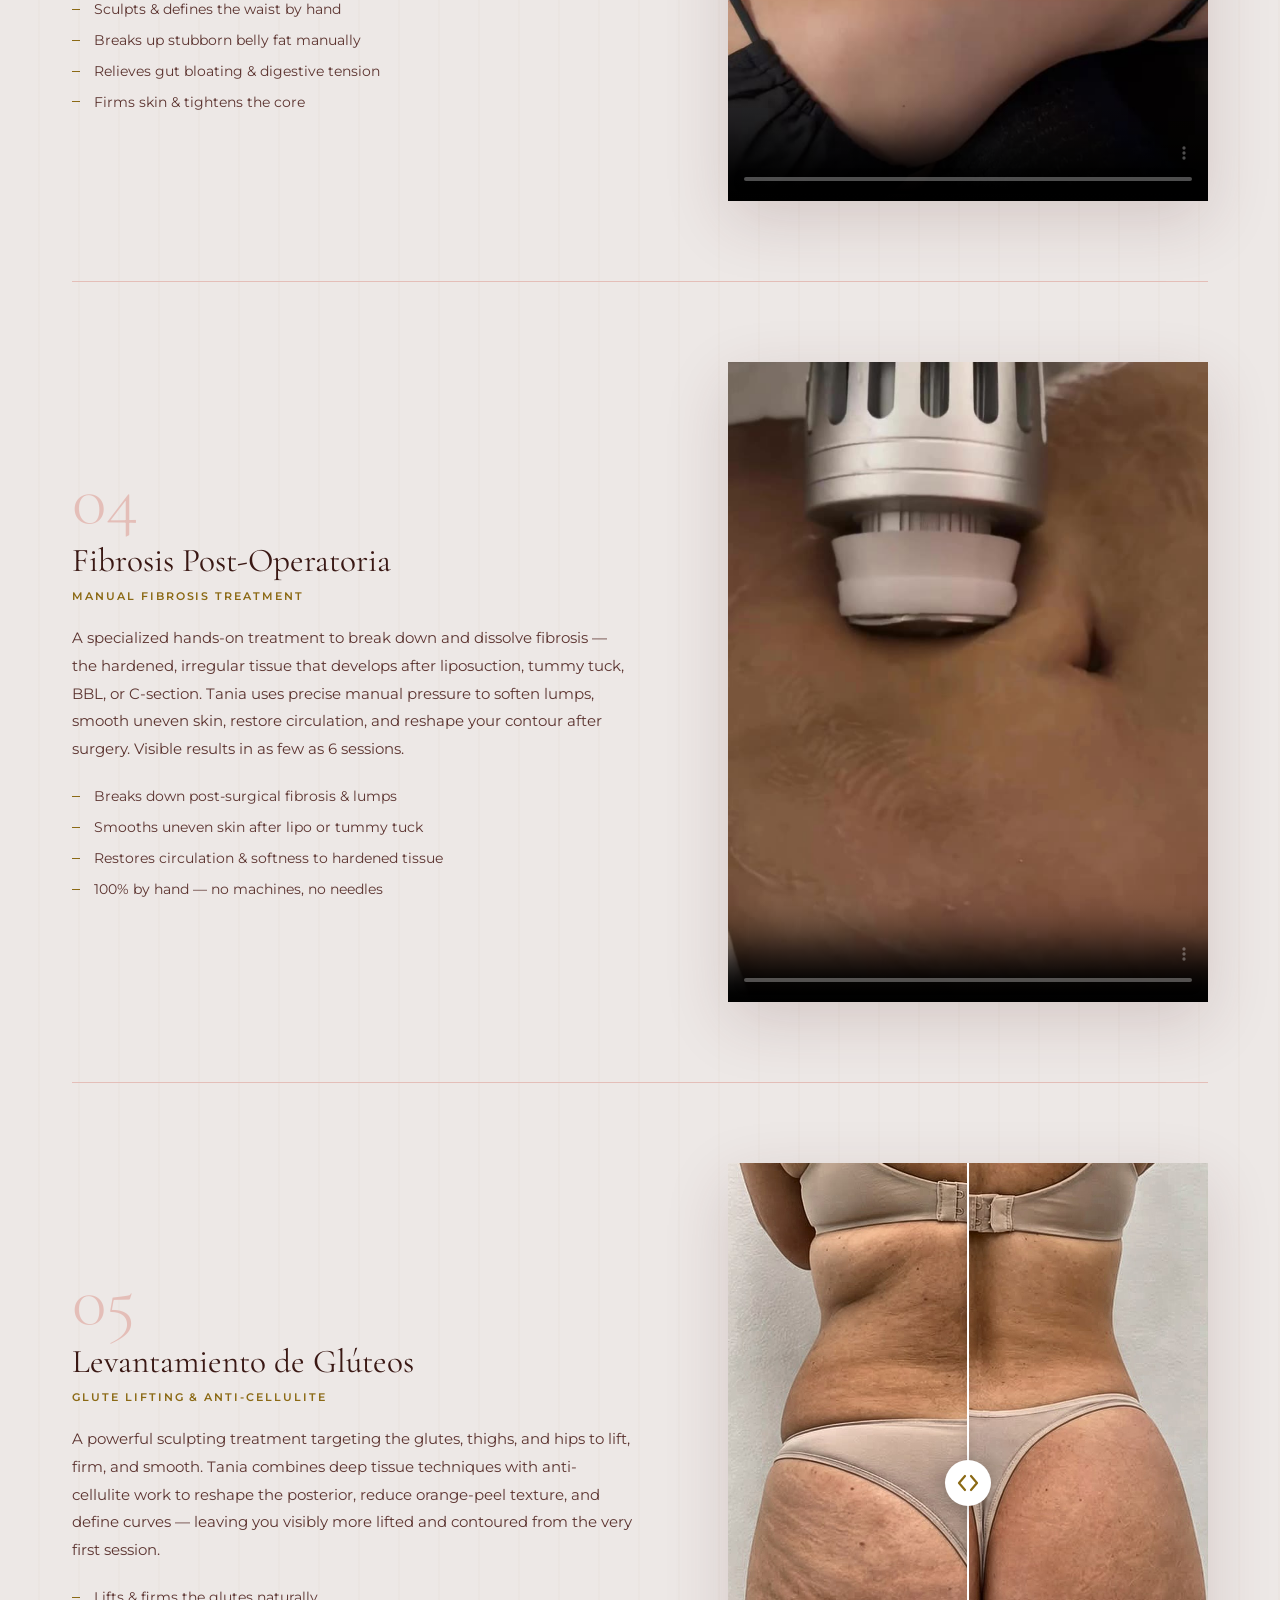
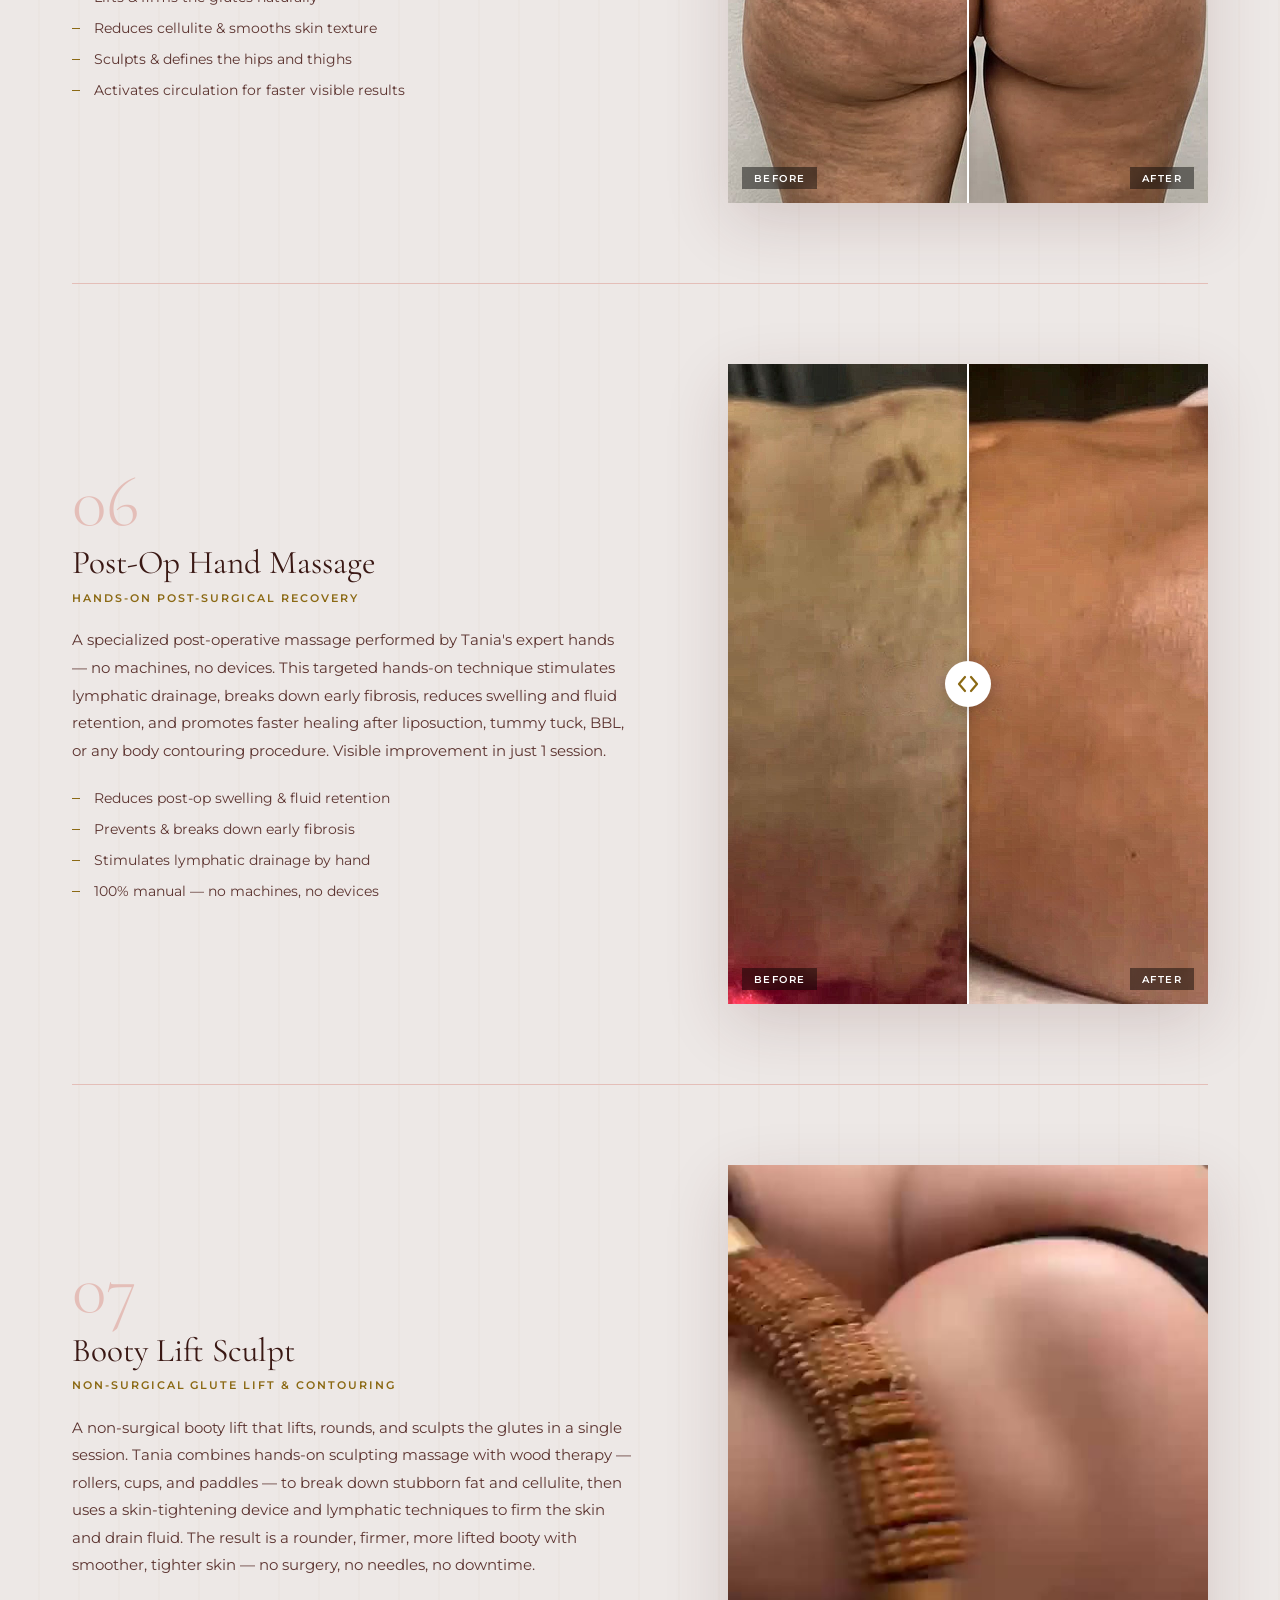
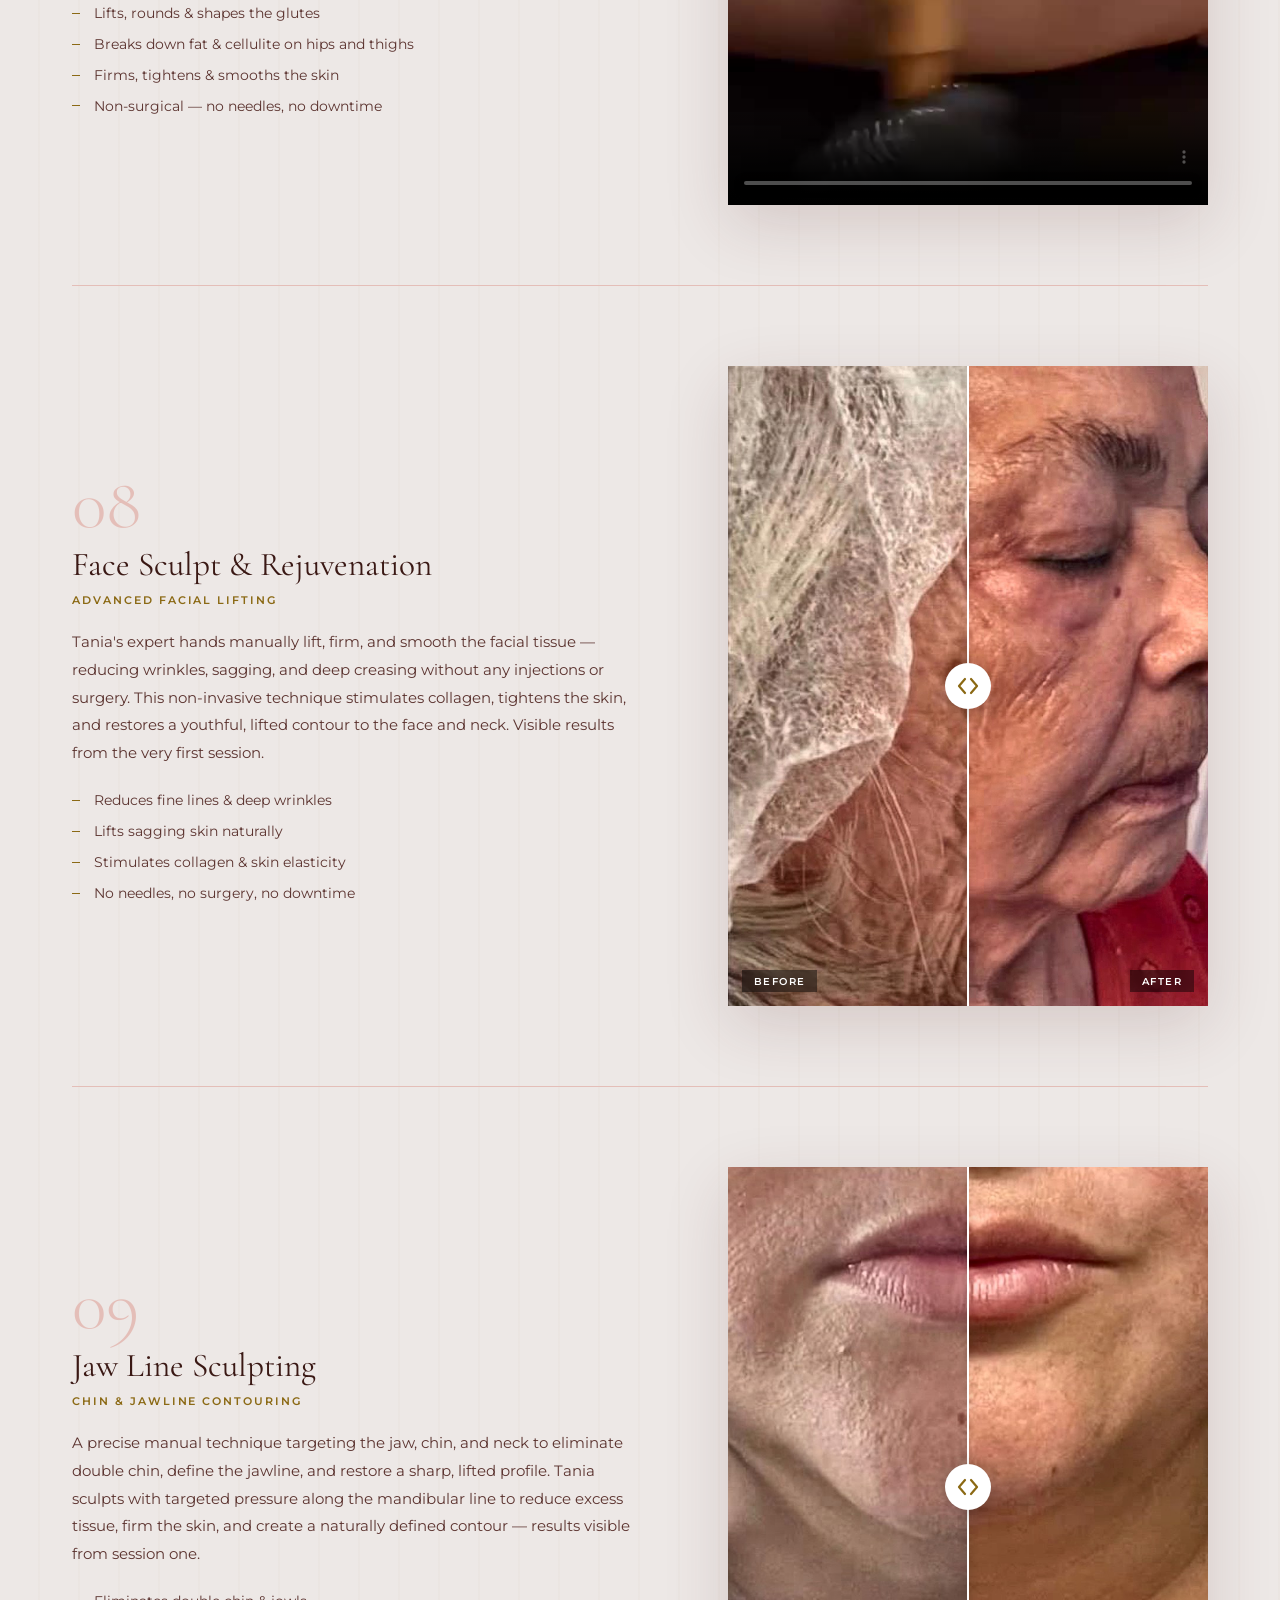
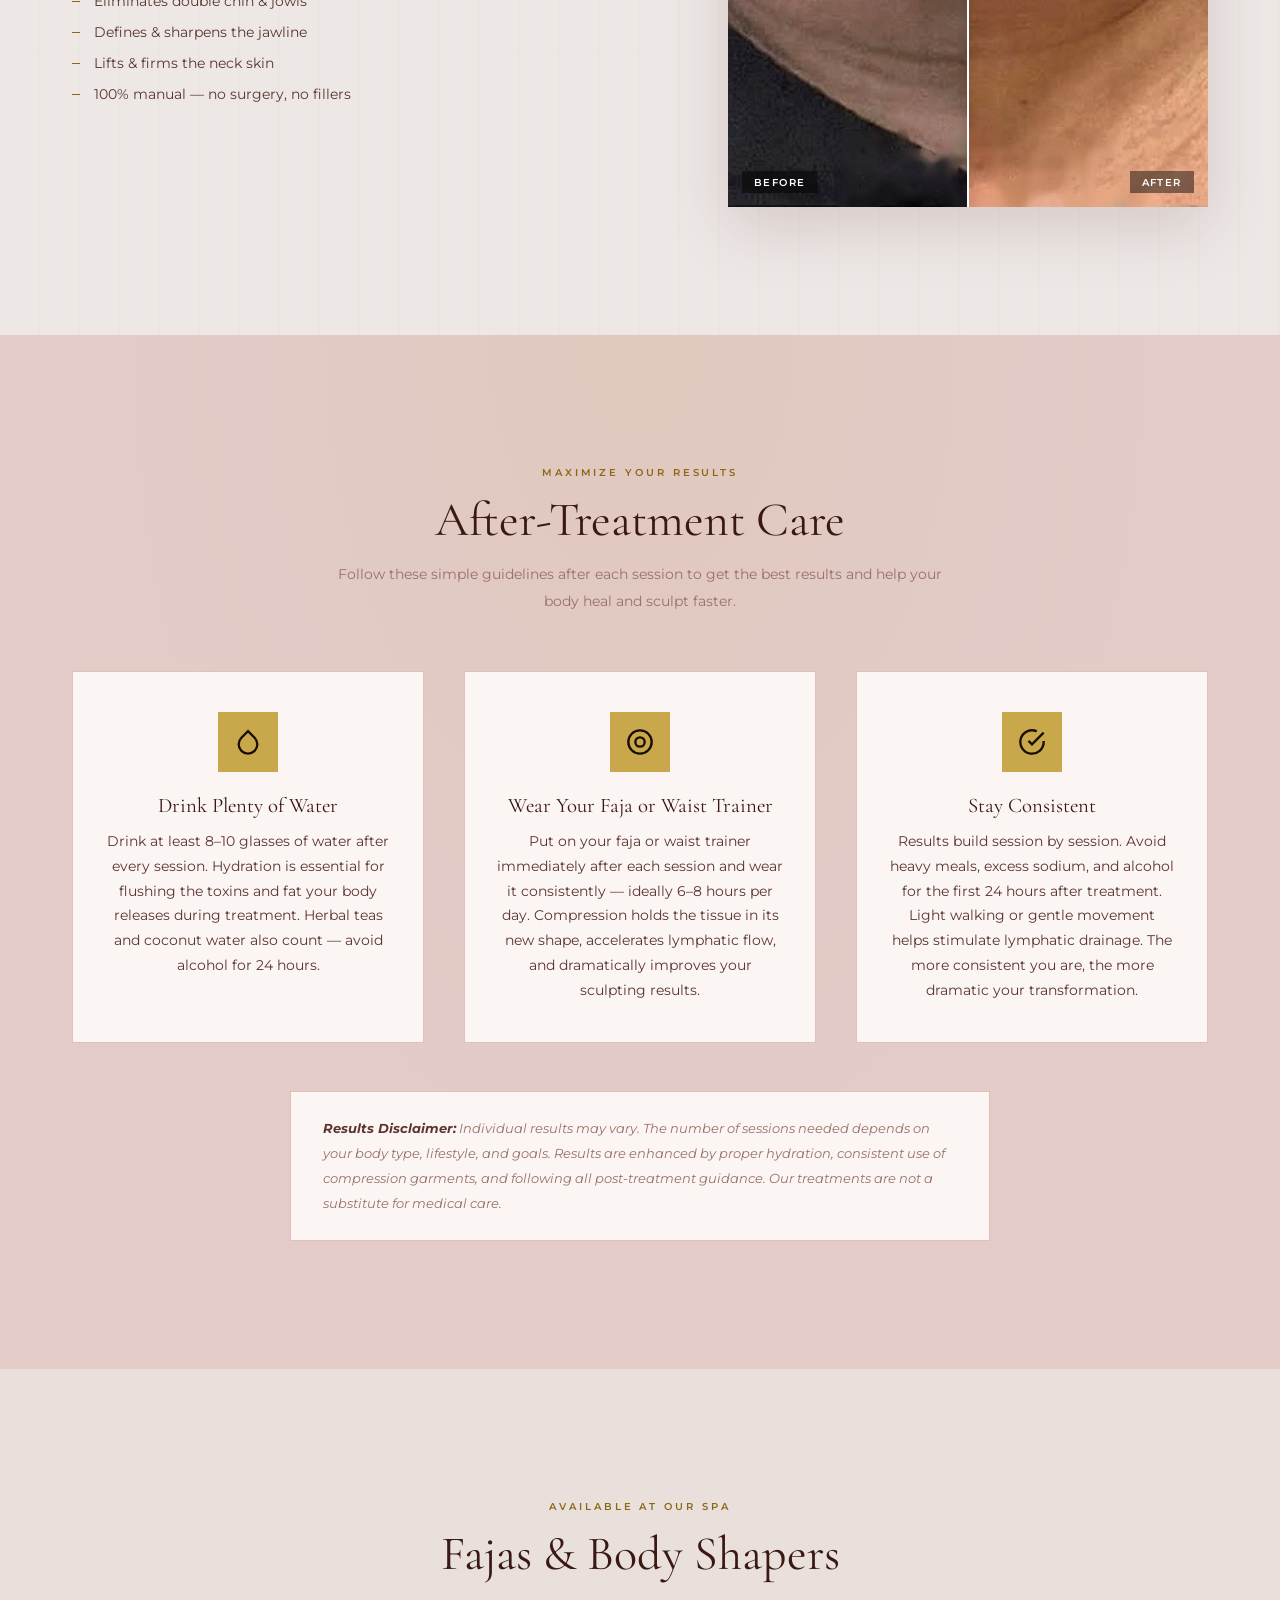
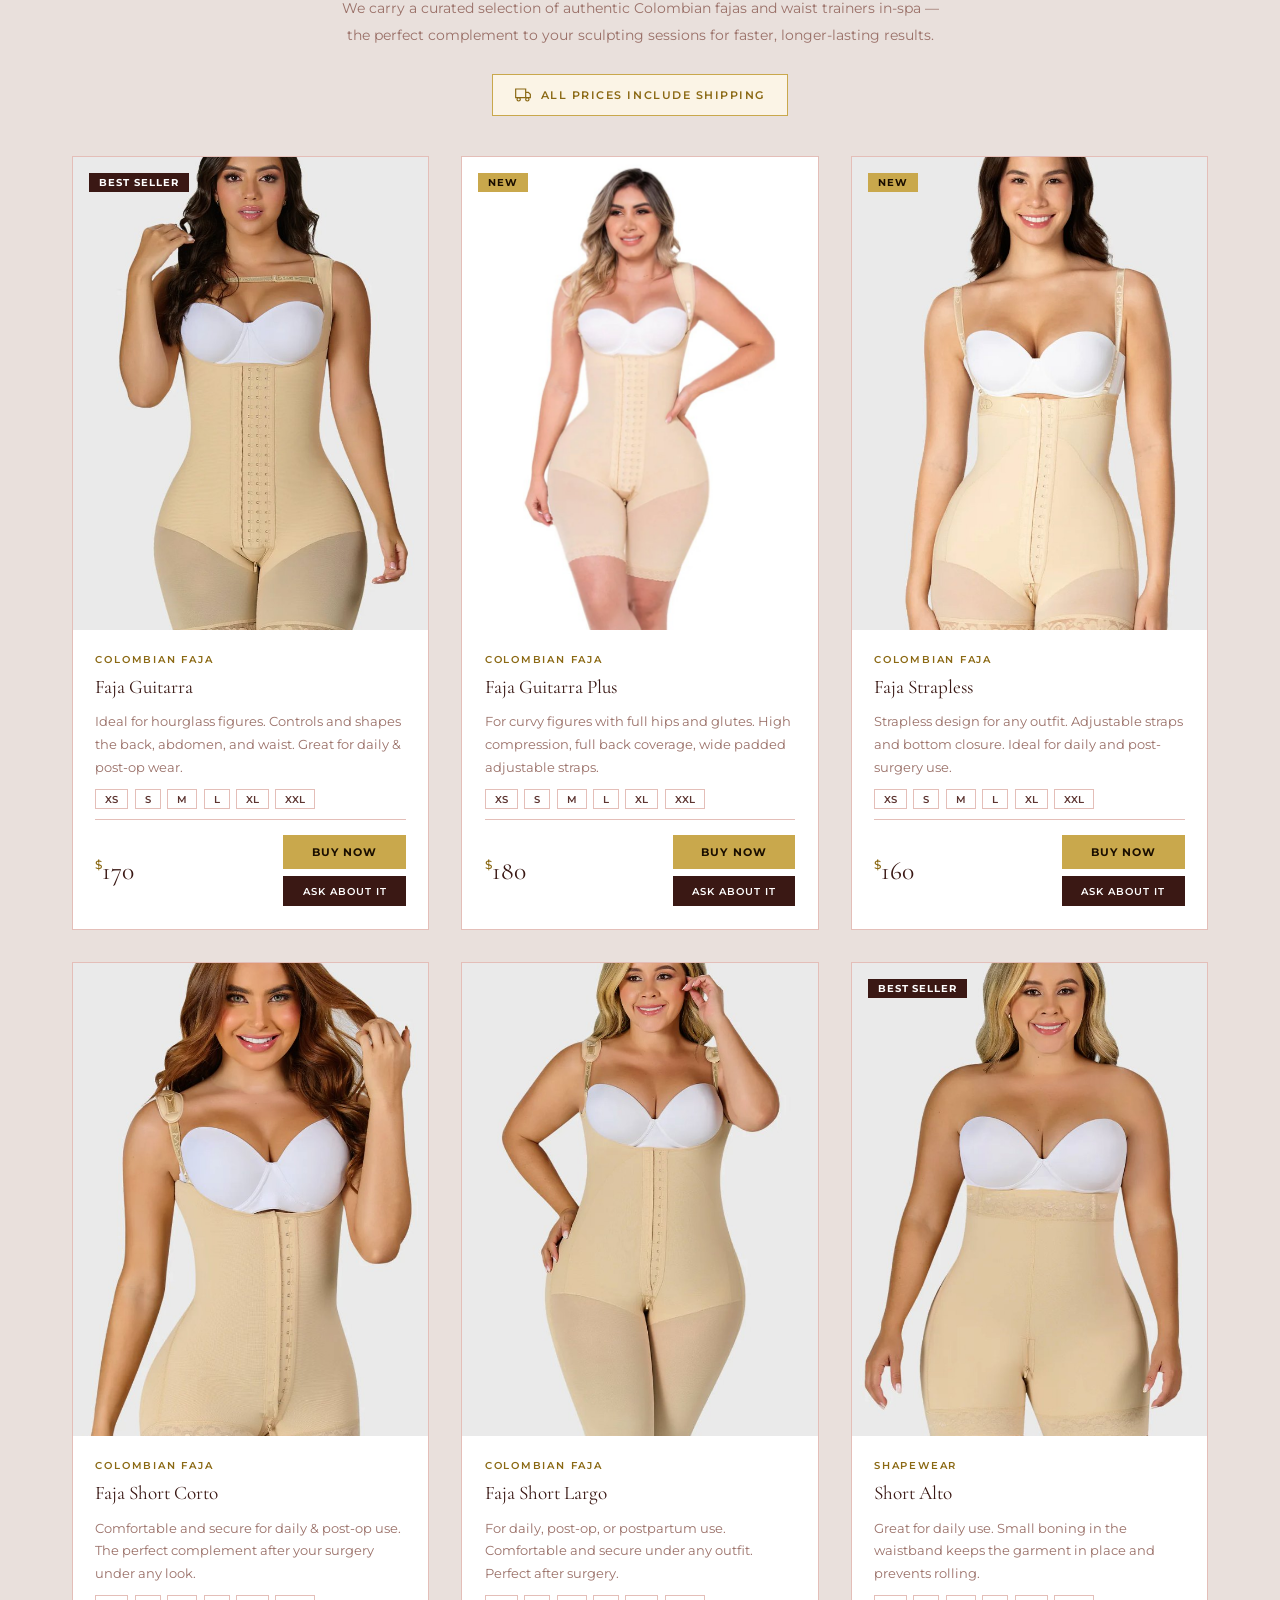
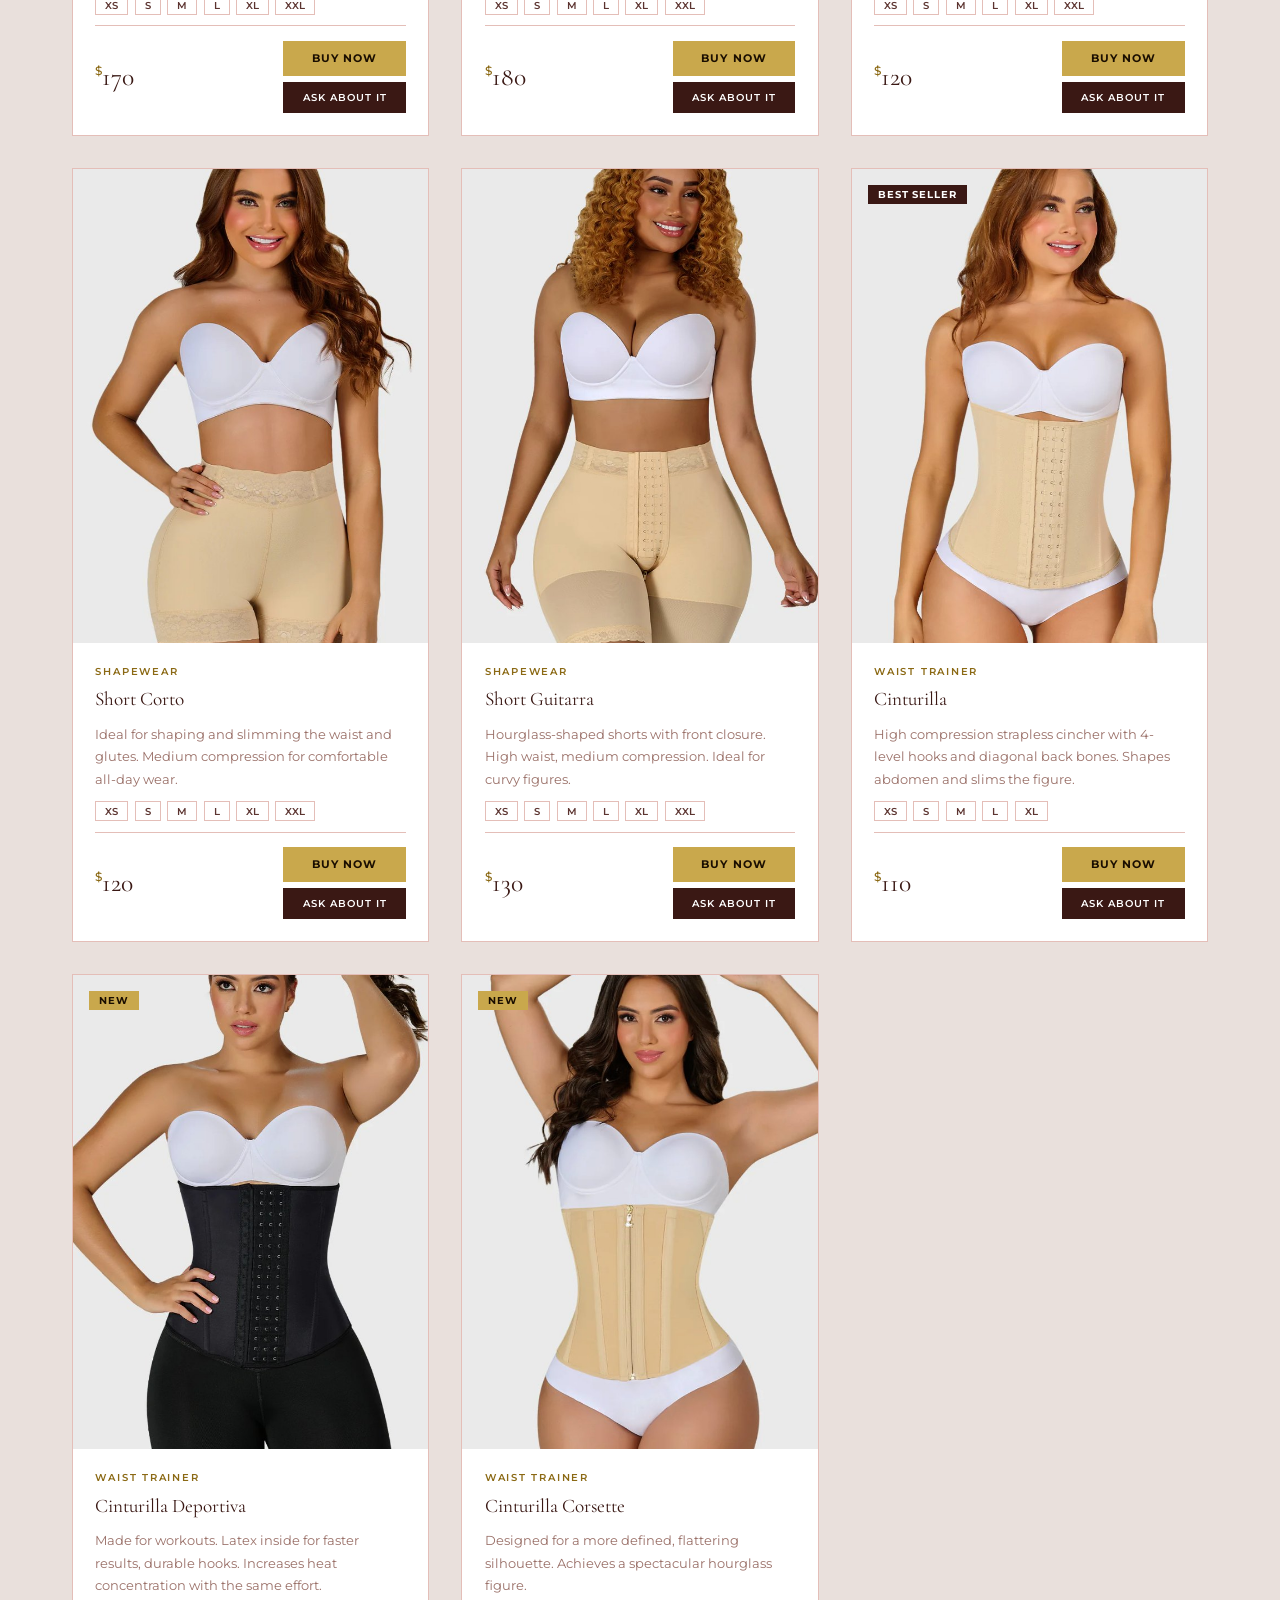
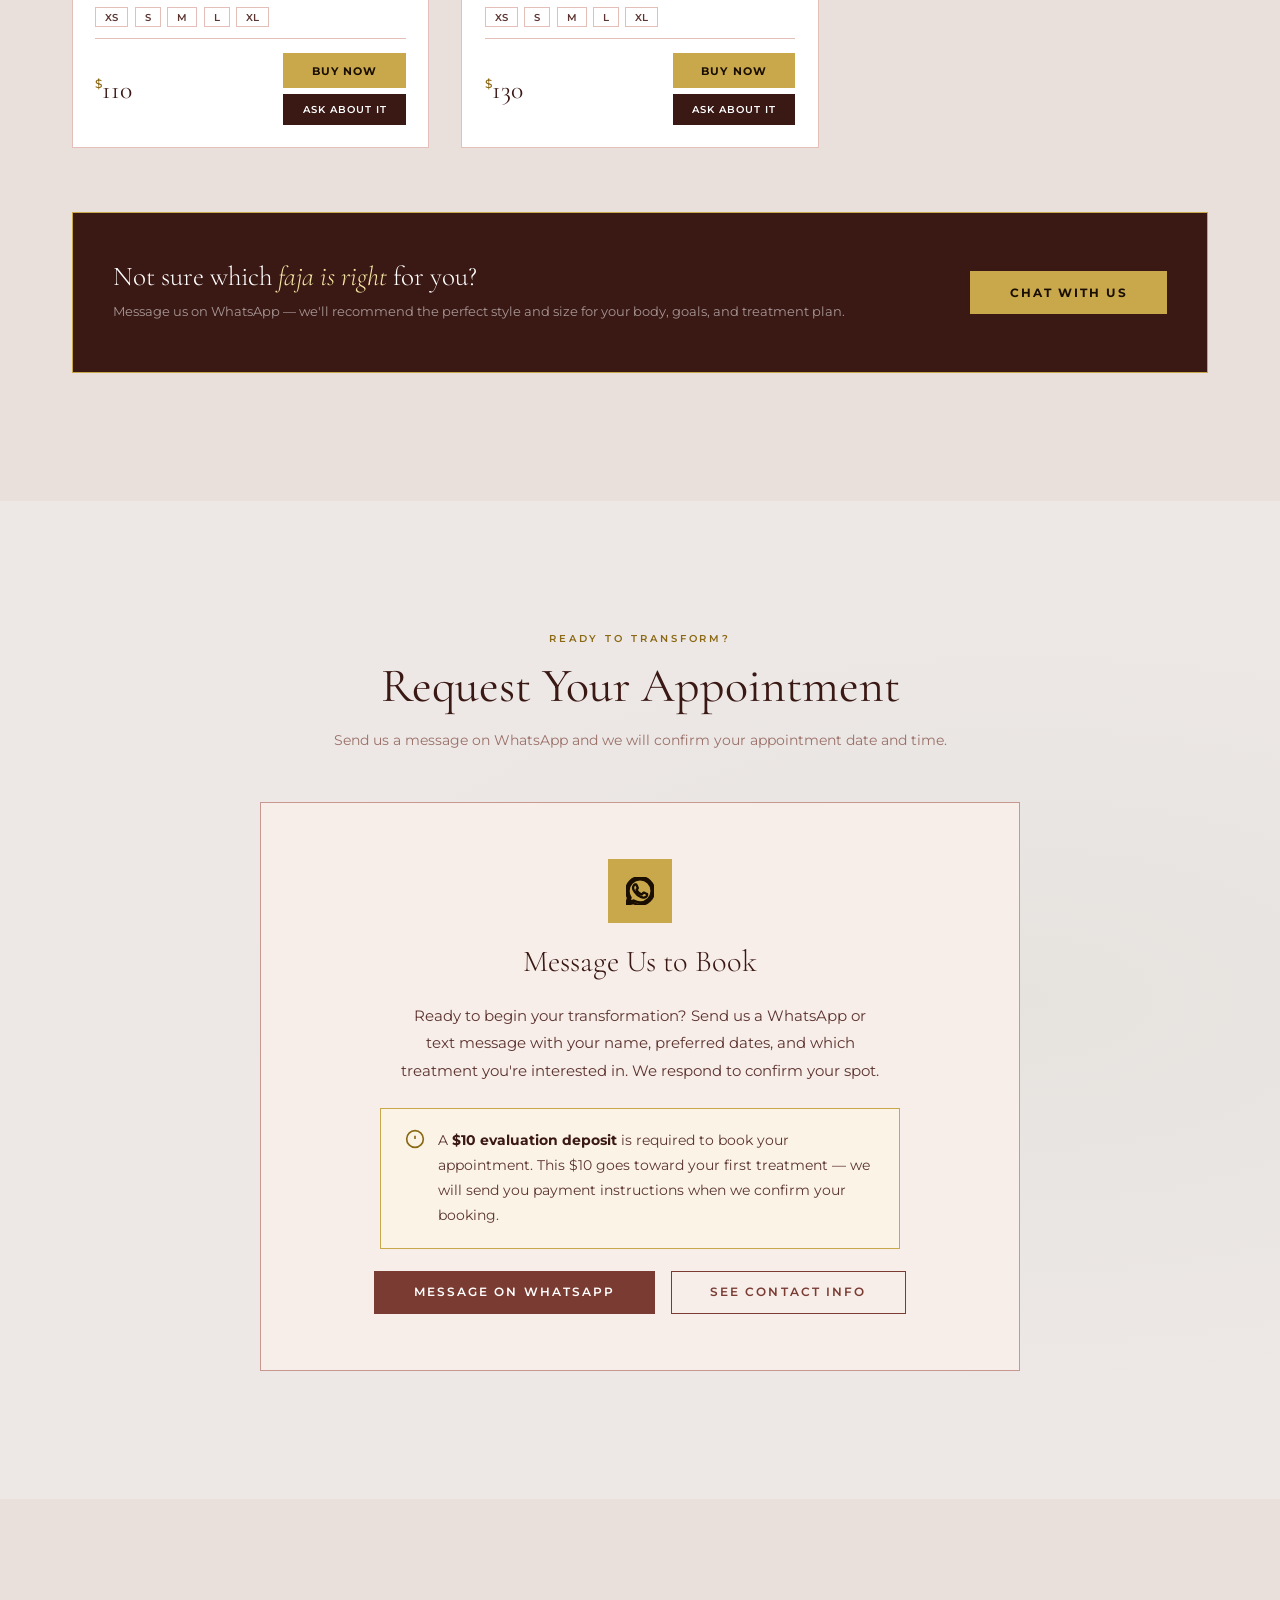
==== commit d77a809e: "Add October Sculpt special; text-free videos 02/04; sharper photos - New bilingual October Sculpt pr" ====
--- a/index.html
+++ b/index.html
@@ -15,7 +15,7 @@
   <meta property="og:url" content="https://lebeltania-ship-it.github.io/tania-ayala-website/">
   <meta name="twitter:card" content="summary_large_image">
   <link rel="preload" as="image" href="images/hero-massage.jpg">
-  <link rel="stylesheet" href="styles.css?v=45">
+  <link rel="stylesheet" href="styles.css?v=47">
   <link rel="preconnect" href="https://fonts.googleapis.com">
   <link rel="preconnect" href="https://fonts.gstatic.com" crossorigin>
   <link href="https://fonts.googleapis.com/css2?family=Cormorant+Garamond:ital,wght@0,300;0,400;0,600;1,300;1,400&family=Montserrat:wght@300;400;500;600;700&family=Great+Vibes&display=swap" rel="stylesheet">
@@ -89,6 +89,35 @@
     </div>
   </div>
 
+  <!-- ===================== OCTOBER SPECIAL (auto-hides Nov 1) ===================== -->
+  <section id="october-special" class="promo-section" data-expires="2026-11-01T00:00:00-07:00" aria-labelledby="promoTitle">
+    <div class="container promo-grid">
+      <div class="promo-flyer">
+        <img src="images/promo/october-sculpt.jpg" alt="October Sculpt special — body sculpting + wood therapy for $49.99 with a bonus reductive enzyme" width="1206" height="1170" loading="lazy" decoding="async">
+      </div>
+      <div class="promo-content">
+        <p class="promo-eyebrow" data-i18n="promo.eyebrow">Limited-Time Offer · October Only</p>
+        <h2 id="promoTitle" class="promo-title">October <em>Sculpt</em></h2>
+        <p class="promo-sub" data-i18n="promo.sub">Body Sculpting + Wood Therapy</p>
+        <div class="promo-price-row">
+          <p class="promo-price"><span class="promo-cur">$</span>49<span class="promo-cents">.99</span></p>
+          <span class="promo-per" data-i18n="promo.per">per session</span>
+        </div>
+        <div class="promo-bonus">
+          <svg width="22" height="22" viewBox="0 0 24 24" fill="none" stroke="currentColor" stroke-width="1.6" aria-hidden="true"><path d="M20 12v10H4V12M2 7h20v5H2zM12 22V7M12 7H7.5a2.5 2.5 0 0 1 0-5C11 2 12 7 12 7zM12 7h4.5a2.5 2.5 0 0 0 0-5C13 2 12 7 12 7z"/></svg>
+          <p><strong data-i18n="promo.bonus.label">Bonus</strong> <span data-i18n="promo.bonus">Reductive enzyme included</span></p>
+        </div>
+        <ul class="promo-features">
+          <li><svg width="18" height="18" viewBox="0 0 24 24" fill="none" stroke="currentColor" stroke-width="1.8" aria-hidden="true"><path d="M20 6L9 17l-5-5"/></svg><span data-i18n="promo.f1">Personalized treatment</span></li>
+          <li><svg width="18" height="18" viewBox="0 0 24 24" fill="none" stroke="currentColor" stroke-width="1.8" aria-hidden="true"><path d="M20 6L9 17l-5-5"/></svg><span data-i18n="promo.f2">Non-invasive</span></li>
+          <li><svg width="18" height="18" viewBox="0 0 24 24" fill="none" stroke="currentColor" stroke-width="1.8" aria-hidden="true"><path d="M20 6L9 17l-5-5"/></svg><span data-i18n="promo.f3">Results from the first session</span></li>
+        </ul>
+        <a href="https://wa.me/16197301320?text=Hola%20Tania!%20Quiero%20reservar%20el%20especial%20October%20Sculpt%20de%20%2449.99%20%F0%9F%8E%83" class="btn promo-btn" target="_blank" rel="noopener" data-i18n="promo.btn">Book the October Special</a>
+        <p class="promo-valid" data-i18n="promo.valid">Valid through October 31, 2026</p>
+      </div>
+    </div>
+  </section>
+
   <!-- ===================== SERVICES SPOTLIGHT ===================== -->
   <div class="spotlight-strip">
     <div class="container">
@@ -200,8 +229,8 @@
         </div>
         <div class="tool-media">
           <div class="ba-wrap" tabindex="0" role="slider" aria-label="Reductive Body Massage — before and after. Drag or use arrow keys to compare." aria-valuemin="0" aria-valuemax="100" aria-valuenow="50">
-            <img class="ba-img ba-after"  src="images/ba/body-sculpt-after.jpg"  alt="Reductive Body Massage — after treatment"  loading="lazy" decoding="async" draggable="false">
-            <img class="ba-img ba-before" src="images/ba/body-sculpt-before.jpg" alt="Reductive Body Massage — before treatment" loading="lazy" decoding="async" draggable="false">
+            <img class="ba-img ba-after"  src="images/ba/body-sculpt-after.jpg?v=47"  alt="Reductive Body Massage — after treatment"  loading="lazy" decoding="async" draggable="false">
+            <img class="ba-img ba-before" src="images/ba/body-sculpt-before.jpg?v=47" alt="Reductive Body Massage — before treatment" loading="lazy" decoding="async" draggable="false">
             <div class="ba-handle" aria-hidden="true">
               <div class="ba-line"></div>
               <div class="ba-circle">
@@ -230,8 +259,8 @@
         </div>
         <div class="tool-media">
           <div class="media-frame">
-            <video class="treatment-video" muted loop playsinline preload="none" poster="videos/wood-sculpting-poster.jpg" aria-label="Wood Body Sculpting — real session video">
-              <source src="videos/wood-sculpting.mp4" type="video/mp4">
+            <video class="treatment-video" muted loop playsinline preload="none" poster="videos/wood-sculpting-poster.jpg?v=47" aria-label="Wood Body Sculpting — real session video">
+              <source src="videos/wood-sculpting.mp4?v=47" type="video/mp4">
             </video>
           </div>
         </div>
@@ -253,8 +282,8 @@
         </div>
         <div class="tool-media">
           <div class="media-frame">
-            <video class="treatment-video" muted loop playsinline preload="none" poster="videos/belly-sculpting-poster.jpg" aria-label="Manual Belly Sculpting — real session video">
-              <source src="videos/belly-sculpting.mp4" type="video/mp4">
+            <video class="treatment-video" muted loop playsinline preload="none" poster="videos/belly-sculpting-poster.jpg?v=47" aria-label="Manual Belly Sculpting — real session video">
+              <source src="videos/belly-sculpting.mp4?v=47" type="video/mp4">
             </video>
           </div>
         </div>
@@ -276,8 +305,8 @@
         </div>
         <div class="tool-media">
           <div class="media-frame">
-            <video class="treatment-video" muted loop playsinline preload="none" poster="videos/fibrosis-poster.jpg" aria-label="Post-Op Fibrosis Treatment — real session video">
-              <source src="videos/fibrosis.mp4" type="video/mp4">
+            <video class="treatment-video" muted loop playsinline preload="none" poster="videos/fibrosis-poster.jpg?v=47" aria-label="Post-Op Fibrosis Treatment — real session video">
+              <source src="videos/fibrosis.mp4?v=47" type="video/mp4">
             </video>
           </div>
         </div>
@@ -299,8 +328,8 @@
         </div>
         <div class="tool-media">
           <div class="ba-wrap" tabindex="0" role="slider" aria-label="Glute Lift &amp; Anti-Cellulite — before and after. Drag or use arrow keys to compare." aria-valuemin="0" aria-valuemax="100" aria-valuenow="50">
-            <img class="ba-img ba-after"  src="images/ba/glutes-after.jpg"  alt="Glute Lift &amp; Anti-Cellulite — after treatment"  loading="lazy" decoding="async" draggable="false">
-            <img class="ba-img ba-before" src="images/ba/glutes-before.jpg" alt="Glute Lift &amp; Anti-Cellulite — before treatment" loading="lazy" decoding="async" draggable="false">
+            <img class="ba-img ba-after"  src="images/ba/glutes-after.jpg?v=47"  alt="Glute Lift &amp; Anti-Cellulite — after treatment"  loading="lazy" decoding="async" draggable="false">
+            <img class="ba-img ba-before" src="images/ba/glutes-before.jpg?v=47" alt="Glute Lift &amp; Anti-Cellulite — before treatment" loading="lazy" decoding="async" draggable="false">
             <div class="ba-handle" aria-hidden="true">
               <div class="ba-line"></div>
               <div class="ba-circle">
@@ -329,8 +358,8 @@
         </div>
         <div class="tool-media">
           <div class="ba-wrap" tabindex="0" role="slider" aria-label="Post-Op Hand Massage — before and after. Drag or use arrow keys to compare." aria-valuemin="0" aria-valuemax="100" aria-valuenow="50">
-            <img class="ba-img ba-after"  src="images/ba/postop-after.jpg"  alt="Post-Op Hand Massage — after treatment"  loading="lazy" decoding="async" draggable="false">
-            <img class="ba-img ba-before" src="images/ba/postop-before.jpg" alt="Post-Op Hand Massage — before treatment" loading="lazy" decoding="async" draggable="false">
+            <img class="ba-img ba-after"  src="images/ba/postop-after.jpg?v=47"  alt="Post-Op Hand Massage — after treatment"  loading="lazy" decoding="async" draggable="false">
+            <img class="ba-img ba-before" src="images/ba/postop-before.jpg?v=47" alt="Post-Op Hand Massage — before treatment" loading="lazy" decoding="async" draggable="false">
             <div class="ba-handle" aria-hidden="true">
               <div class="ba-line"></div>
               <div class="ba-circle">
@@ -359,8 +388,8 @@
         </div>
         <div class="tool-media">
           <div class="media-frame">
-            <video class="treatment-video" muted loop playsinline preload="none" poster="videos/booty-lift-sculpt-poster.jpg" aria-label="Booty Lift Sculpt — real session video">
-              <source src="videos/booty-lift-sculpt.mp4" type="video/mp4">
+            <video class="treatment-video" muted loop playsinline preload="none" poster="videos/booty-lift-sculpt-poster.jpg?v=47" aria-label="Booty Lift Sculpt — real session video">
+              <source src="videos/booty-lift-sculpt.mp4?v=47" type="video/mp4">
             </video>
           </div>
         </div>
@@ -382,8 +411,8 @@
         </div>
         <div class="tool-media">
           <div class="ba-wrap" tabindex="0" role="slider" aria-label="Face Sculpt &amp; Rejuvenation — before and after. Drag or use arrow keys to compare." aria-valuemin="0" aria-valuemax="100" aria-valuenow="50">
-            <img class="ba-img ba-after"  src="images/ba/face-after.jpg"  alt="Face Sculpt &amp; Rejuvenation — after treatment"  loading="lazy" decoding="async" draggable="false">
-            <img class="ba-img ba-before" src="images/ba/face-before.jpg" alt="Face Sculpt &amp; Rejuvenation — before treatment" loading="lazy" decoding="async" draggable="false">
+            <img class="ba-img ba-after"  src="images/ba/face-after.jpg?v=47"  alt="Face Sculpt &amp; Rejuvenation — after treatment"  loading="lazy" decoding="async" draggable="false">
+            <img class="ba-img ba-before" src="images/ba/face-before.jpg?v=47" alt="Face Sculpt &amp; Rejuvenation — before treatment" loading="lazy" decoding="async" draggable="false">
             <div class="ba-handle" aria-hidden="true">
               <div class="ba-line"></div>
               <div class="ba-circle">
@@ -412,8 +441,8 @@
         </div>
         <div class="tool-media">
           <div class="ba-wrap" tabindex="0" role="slider" aria-label="Jaw Line Sculpting — before and after. Drag or use arrow keys to compare." aria-valuemin="0" aria-valuemax="100" aria-valuenow="50">
-            <img class="ba-img ba-after"  src="images/ba/jawline-after.jpg"  alt="Jaw Line Sculpting — after treatment"  loading="lazy" decoding="async" draggable="false">
-            <img class="ba-img ba-before" src="images/ba/jawline-before.jpg" alt="Jaw Line Sculpting — before treatment" loading="lazy" decoding="async" draggable="false">
+            <img class="ba-img ba-after"  src="images/ba/jawline-after.jpg?v=47"  alt="Jaw Line Sculpting — after treatment"  loading="lazy" decoding="async" draggable="false">
+            <img class="ba-img ba-before" src="images/ba/jawline-before.jpg?v=47" alt="Jaw Line Sculpting — before treatment" loading="lazy" decoding="async" draggable="false">
             <div class="ba-handle" aria-hidden="true">
               <div class="ba-line"></div>
               <div class="ba-circle">
@@ -974,6 +1003,6 @@
     <svg viewBox="0 0 24 24" fill="currentColor" width="28" height="28"><path d="M17.472 14.382c-.297-.149-1.758-.867-2.03-.967-.273-.099-.471-.148-.67.15-.197.297-.767.966-.94 1.164-.173.199-.347.223-.644.075-.297-.15-1.255-.463-2.39-1.475-.883-.788-1.48-1.761-1.653-2.059-.173-.297-.018-.458.13-.606.134-.133.298-.347.446-.52.149-.174.198-.298.298-.497.099-.198.05-.371-.025-.52-.075-.149-.669-1.612-.916-2.207-.242-.579-.487-.5-.669-.51-.173-.008-.371-.01-.57-.01-.198 0-.52.074-.792.372-.272.297-1.04 1.016-1.04 2.479 0 1.462 1.065 2.875 1.213 3.074.149.198 2.096 3.2 5.077 4.487.709.306 1.262.489 1.694.625.712.227 1.36.195 1.871.118.571-.085 1.758-.719 2.006-1.413.248-.694.248-1.289.173-1.413-.074-.124-.272-.198-.57-.347m-5.421 7.403h-.004a9.87 9.87 0 01-5.031-1.378l-.361-.214-3.741.982.998-3.648-.235-.374a9.86 9.86 0 01-1.51-5.26c.001-5.45 4.436-9.884 9.888-9.884 2.64 0 5.122 1.03 6.988 2.898a9.825 9.825 0 012.893 6.994c-.003 5.45-4.437 9.884-9.885 9.884m8.413-18.297A11.815 11.815 0 0012.05 0C5.495 0 .16 5.335.157 11.892c0 2.096.547 4.142 1.588 5.945L.057 24l6.305-1.654a11.882 11.882 0 005.683 1.448h.005c6.554 0 11.89-5.335 11.893-11.893a11.821 11.821 0 00-3.48-8.413Z"/></svg>
   </a>
 
-  <script src="script.js?v=45"></script>
+  <script src="script.js?v=47"></script>
 </body>
 </html>
--- a/styles.css
+++ b/styles.css
@@ -315,6 +315,84 @@
   background: var(--gold);
   border-radius: 50%;
   flex-shrink: 0;
+}
+
+/* ============================================================
+   OCTOBER SPECIAL PROMO
+   ============================================================ */
+.promo-section {
+  --promo-pink: #F4BFC4;
+  --promo-pink-dk: #E79AA3;
+  background:
+    radial-gradient(ellipse at 85% 15%, rgba(244,191,196,.16) 0%, transparent 55%),
+    linear-gradient(160deg, #2A1210 0%, #170A08 100%);
+  color: var(--white);
+  padding: 6.5rem 0;
+}
+.promo-grid {
+  display: grid;
+  grid-template-columns: minmax(0, 1fr) minmax(0, 1fr);
+  gap: clamp(3rem, 6vw, 6rem); align-items: center;
+}
+.promo-flyer img {
+  width: 100%; height: auto; display: block;
+  box-shadow: 0 30px 70px rgba(0,0,0,.45);
+  outline: 1px solid rgba(244,191,196,.35); outline-offset: 10px;
+}
+.promo-eyebrow {
+  display: inline-block;
+  font-size: .66rem; font-weight: 700;
+  letter-spacing: .24em; text-transform: uppercase;
+  color: #1a0e0c; background: var(--promo-pink);
+  padding: .5rem 1rem; margin-bottom: 1.4rem;
+}
+.promo-title {
+  font-family: var(--font-serif);
+  font-size: clamp(3rem, 6.5vw, 5.4rem);
+  font-weight: 400; line-height: .95; letter-spacing: .01em;
+  color: var(--white); text-transform: uppercase;
+}
+.promo-title em { display: block; font-style: italic; color: var(--promo-pink); }
+.promo-sub {
+  margin-top: 1rem;
+  font-size: .78rem; font-weight: 600;
+  letter-spacing: .22em; text-transform: uppercase;
+  color: rgba(255,255,255,.75);
+}
+.promo-price-row { display: flex; align-items: flex-end; gap: 1rem; margin: 1.6rem 0 1.4rem; }
+.promo-price {
+  font-family: var(--font-serif); font-weight: 600;
+  font-size: clamp(4rem, 8vw, 5.8rem); line-height: .85;
+  color: var(--white);
+}
+.promo-cur { font-size: .45em; vertical-align: top; margin-right: .05em; color: var(--promo-pink); }
+.promo-cents { font-size: .42em; vertical-align: top; }
+.promo-per { font-size: .72rem; letter-spacing: .14em; text-transform: uppercase; color: rgba(255,255,255,.6); padding-bottom: .4rem; }
+.promo-bonus {
+  display: flex; align-items: center; gap: .9rem;
+  background: rgba(244,191,196,.12); border: 1px solid rgba(244,191,196,.45);
+  padding: 1rem 1.3rem; margin-bottom: 1.6rem; max-width: 440px;
+  color: var(--promo-pink);
+}
+.promo-bonus p { color: var(--white); font-size: .9rem; line-height: 1.5; margin: 0; }
+.promo-bonus strong {
+  font-family: var(--font-serif); font-size: 1.15rem; font-weight: 600;
+  letter-spacing: .08em; text-transform: uppercase; color: var(--promo-pink); margin-right: .35rem;
+}
+.promo-features { display: flex; flex-direction: column; gap: .7rem; margin-bottom: 2.2rem; }
+.promo-features li { display: flex; align-items: center; gap: .7rem; font-size: .88rem; color: rgba(255,255,255,.85); }
+.promo-features svg { color: var(--promo-pink); flex-shrink: 0; }
+.promo-btn { background: var(--promo-pink); color: #1a0e0c; border-color: var(--promo-pink); font-weight: 700; }
+.promo-btn:hover { background: var(--white); border-color: var(--white); color: #1a0e0c; box-shadow: 0 10px 30px rgba(244,191,196,.3); }
+.promo-valid { margin-top: 1rem; font-size: .72rem; letter-spacing: .08em; color: rgba(255,255,255,.5); }
+
+@media (max-width: 860px) {
+  .promo-section { padding: 4.5rem 0; }
+  .promo-grid { grid-template-columns: 1fr; gap: 3rem; }
+  .promo-flyer { max-width: 460px; margin: 0 auto; width: 100%; }
+  .promo-content { text-align: center; }
+  .promo-price-row, .promo-features li { justify-content: center; }
+  .promo-bonus { margin-left: auto; margin-right: auto; text-align: left; }
 }
 
 /* ============================================================
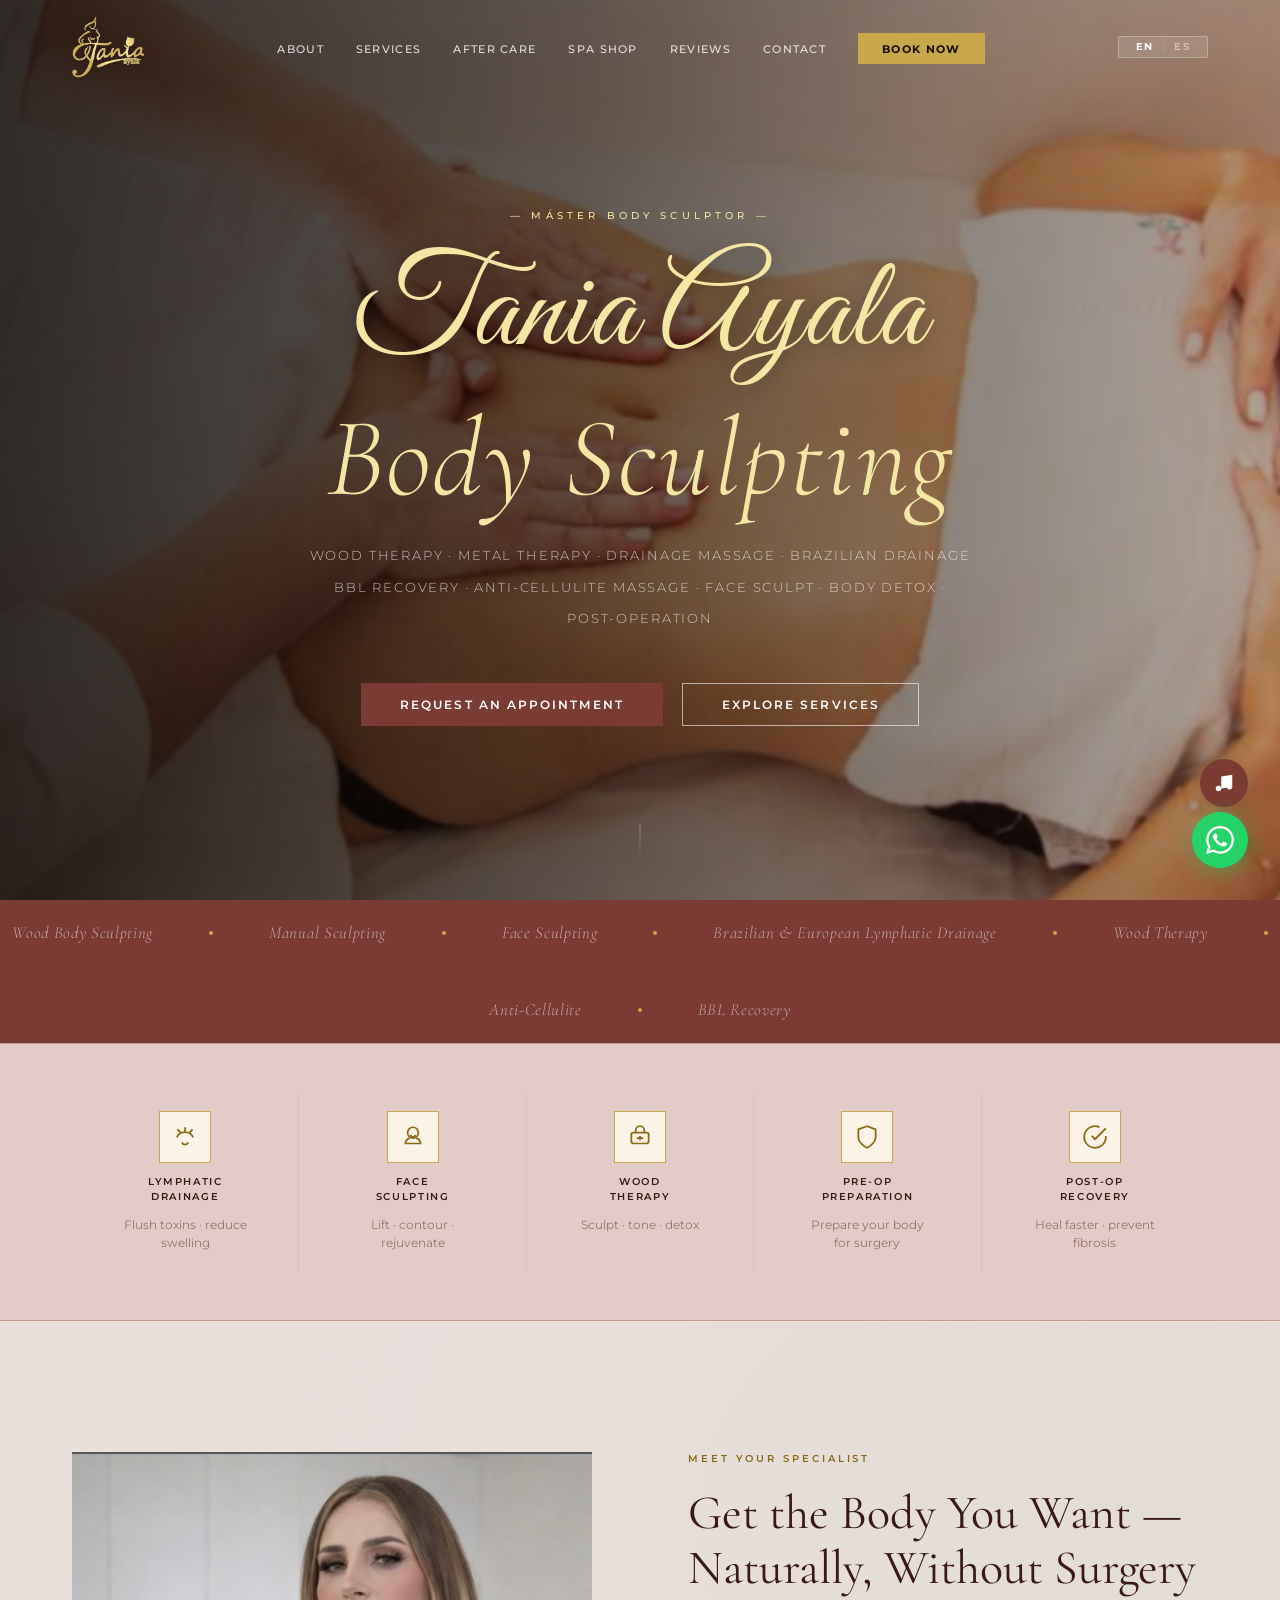
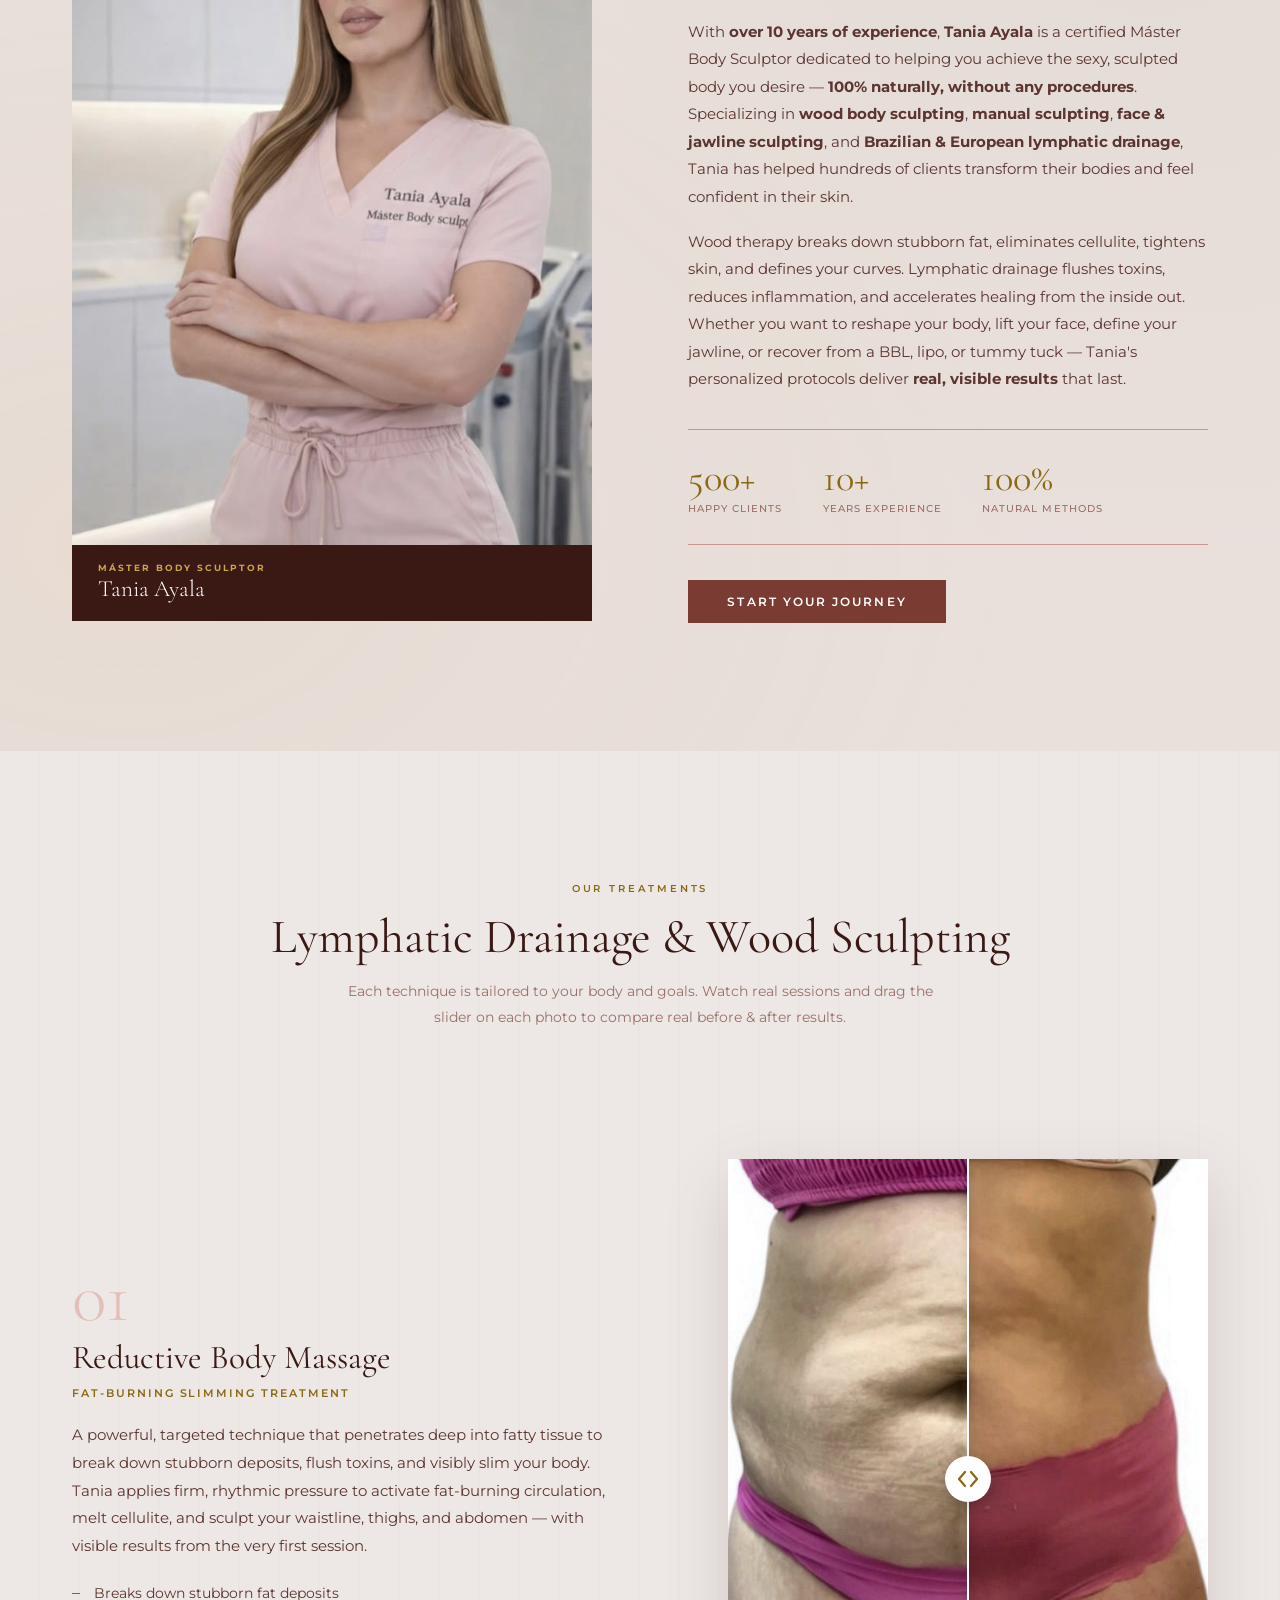
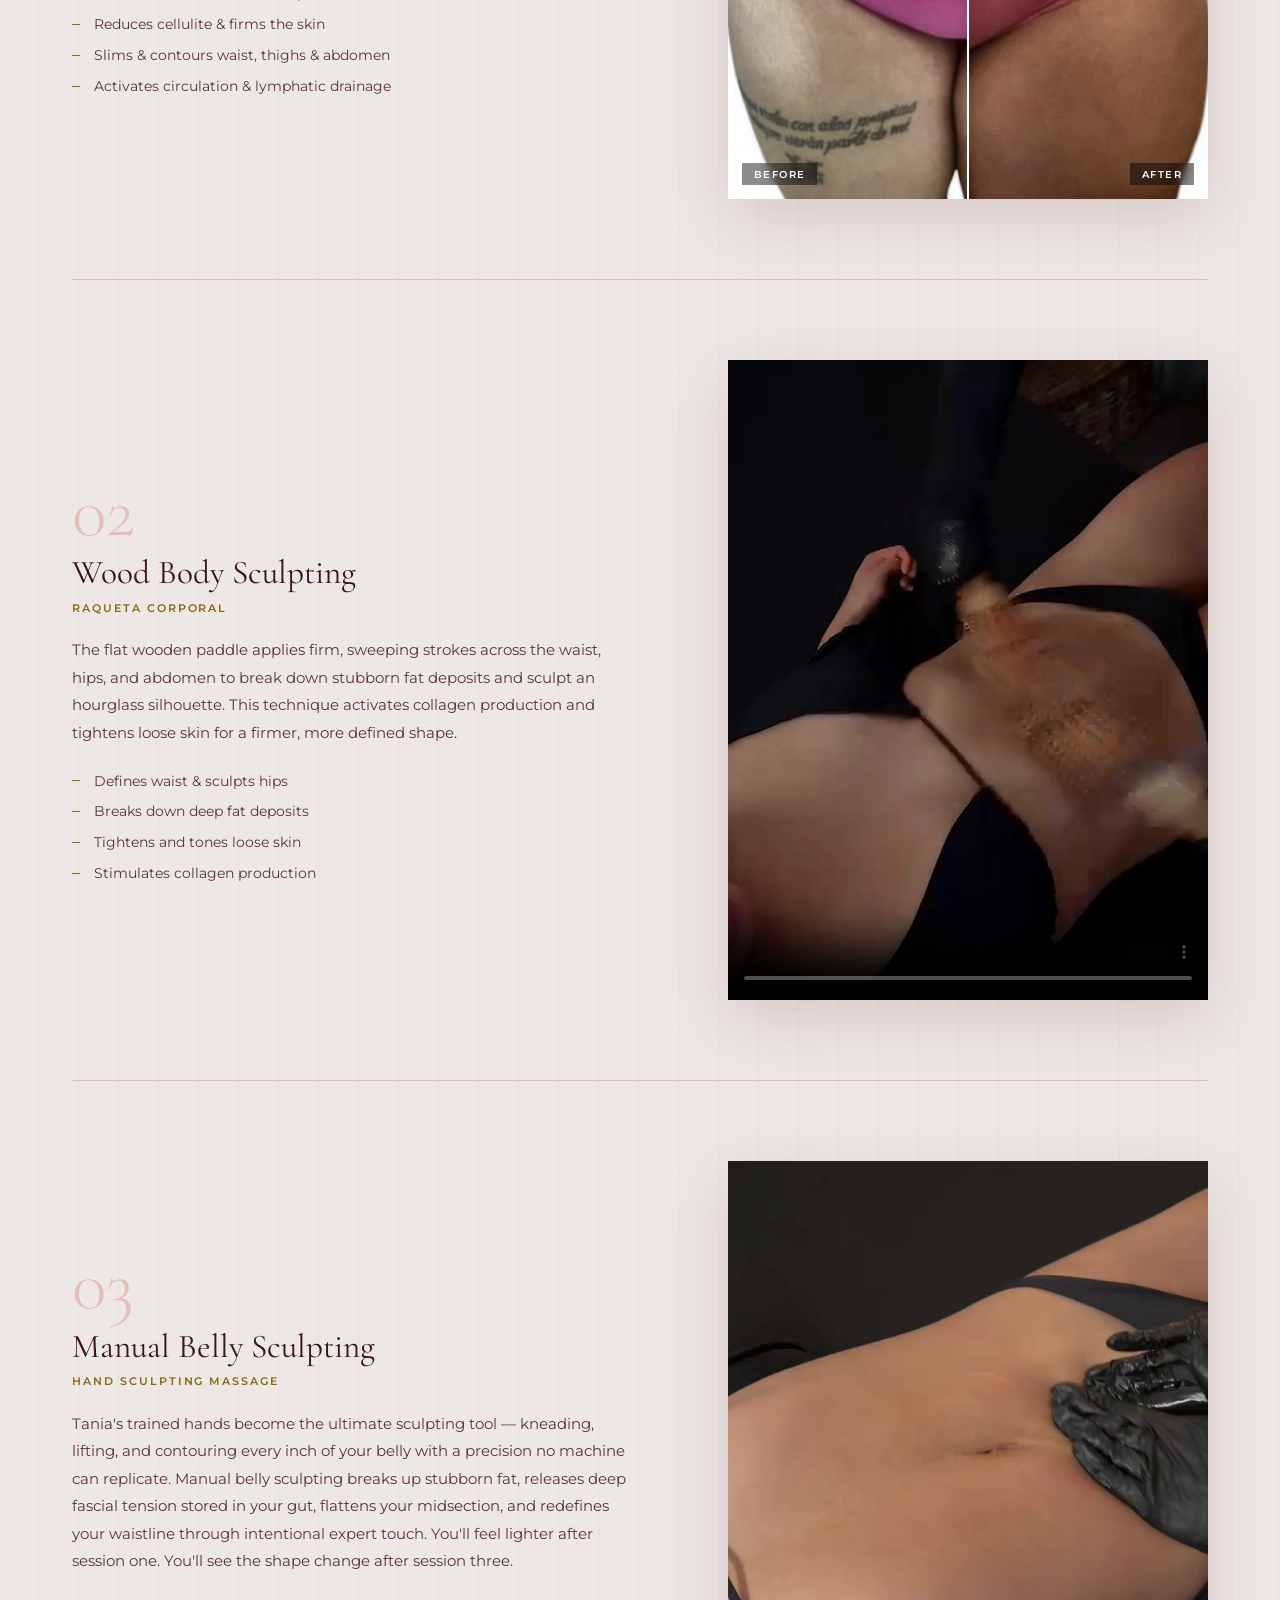
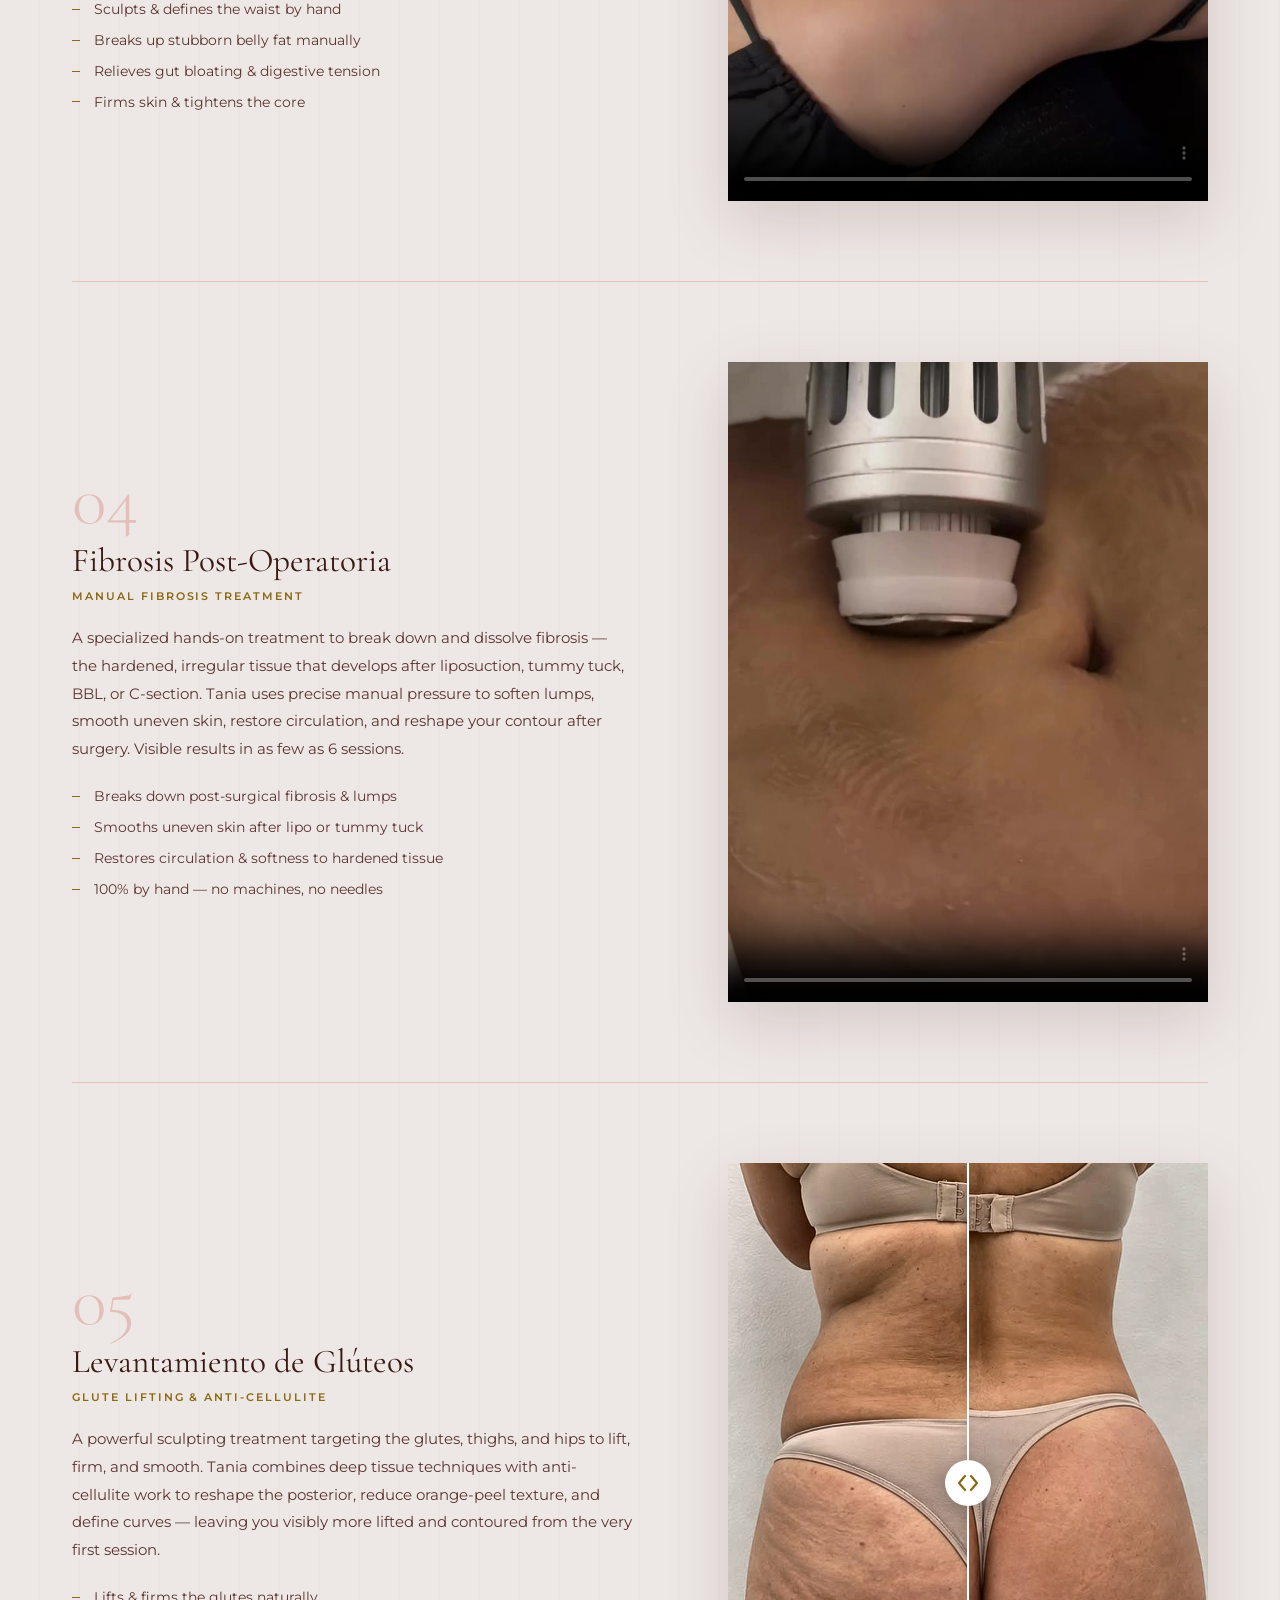
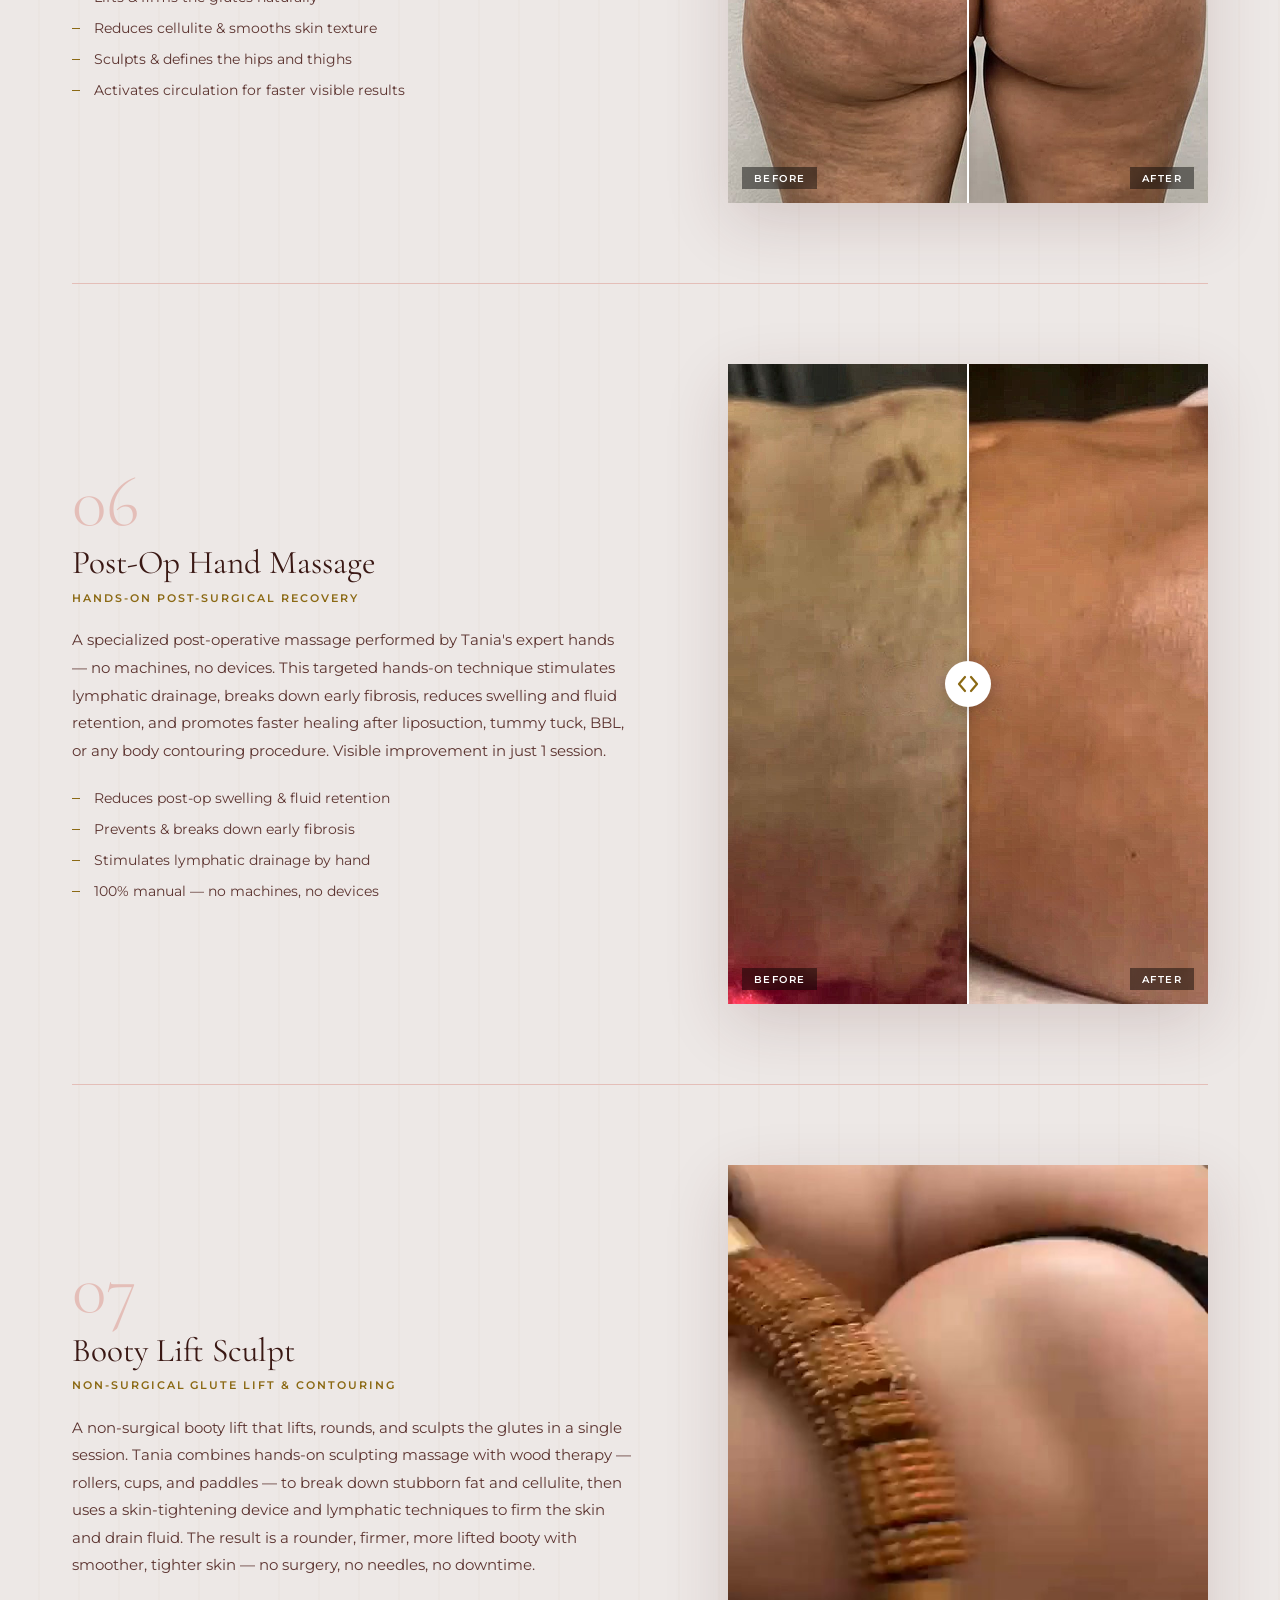
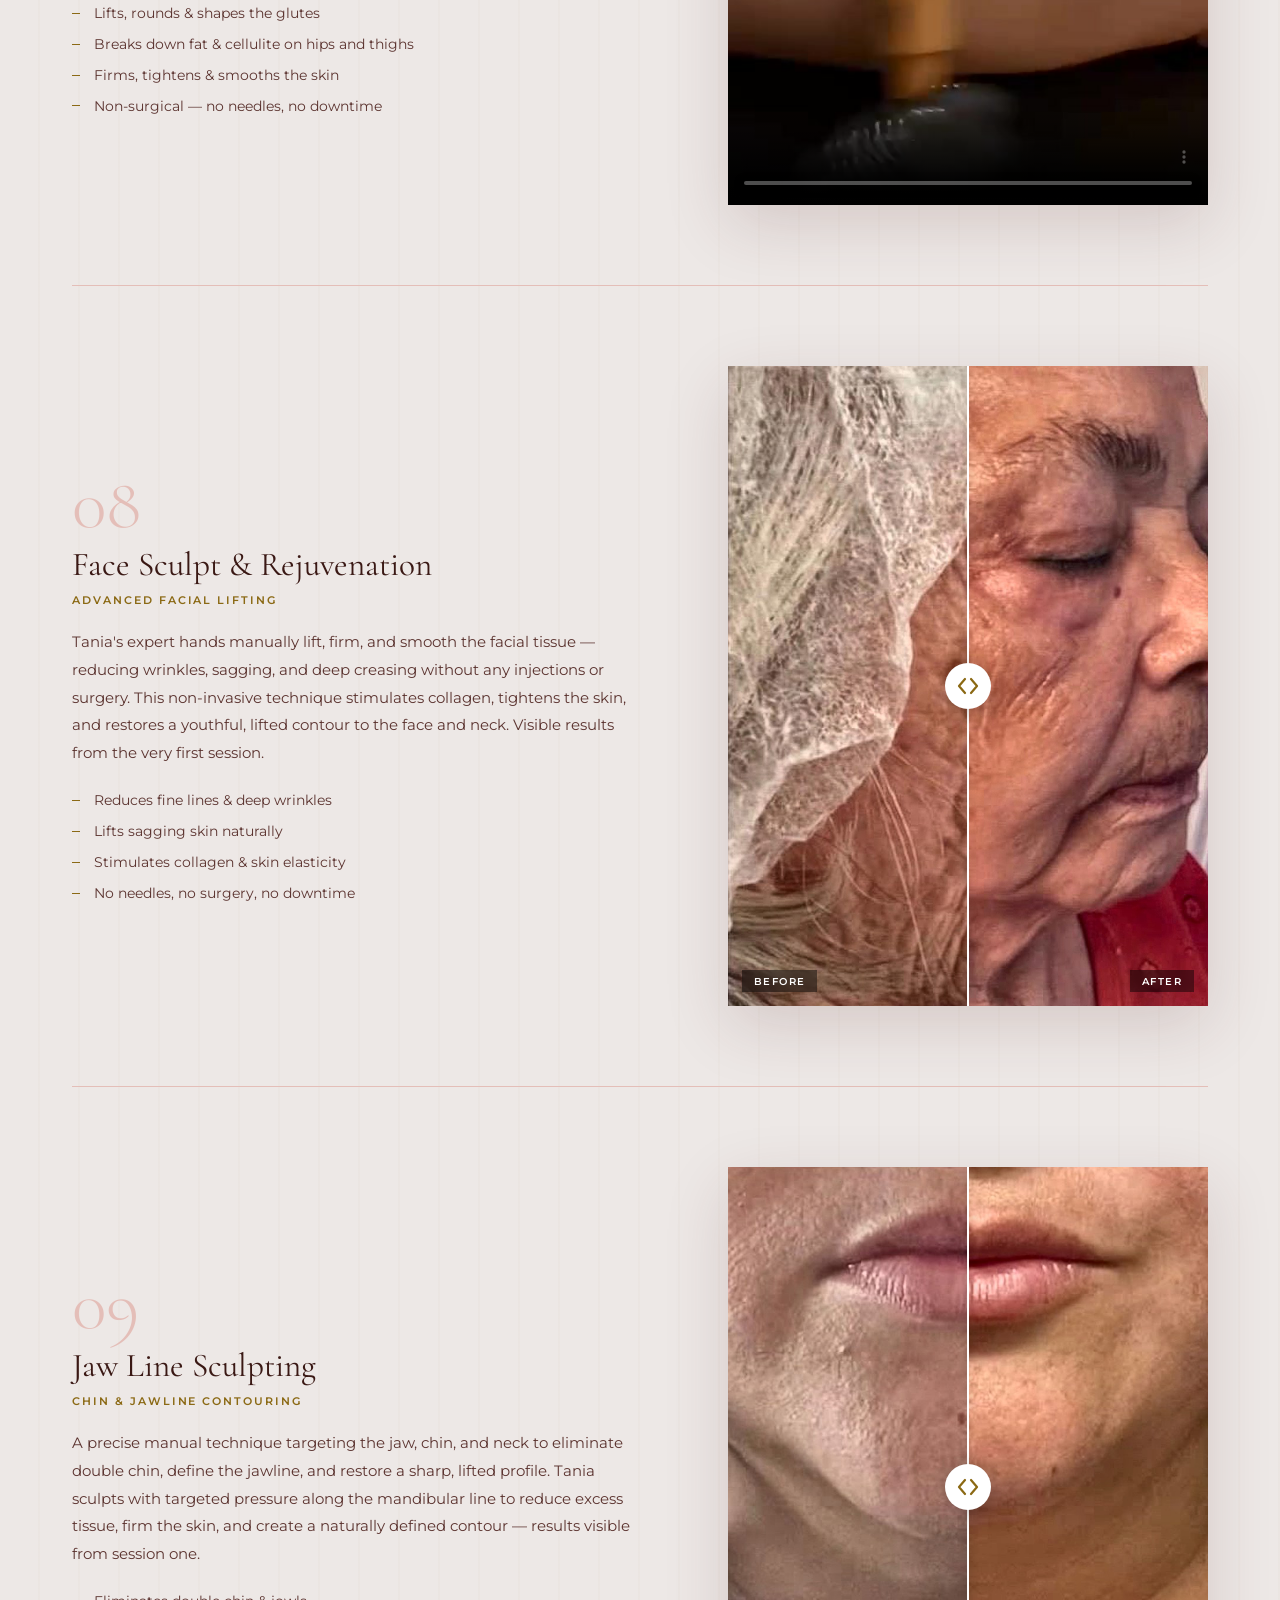
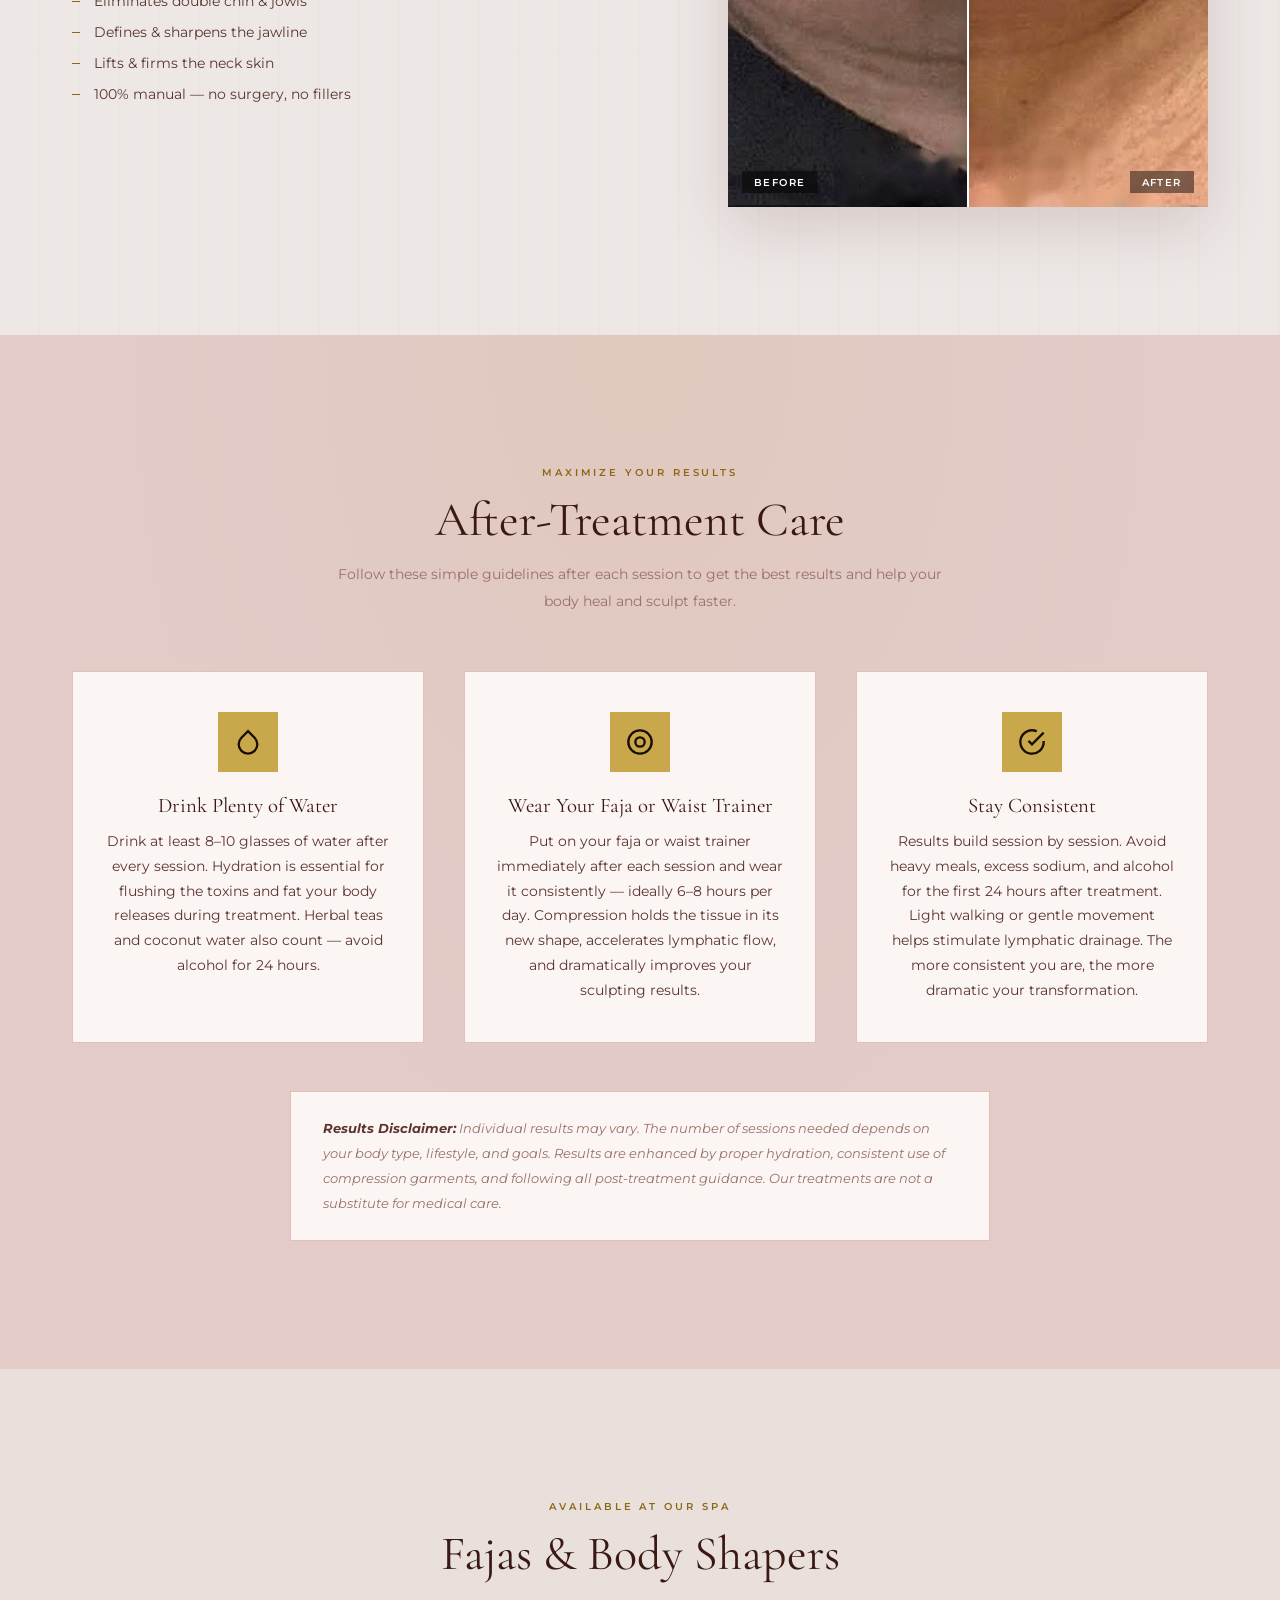
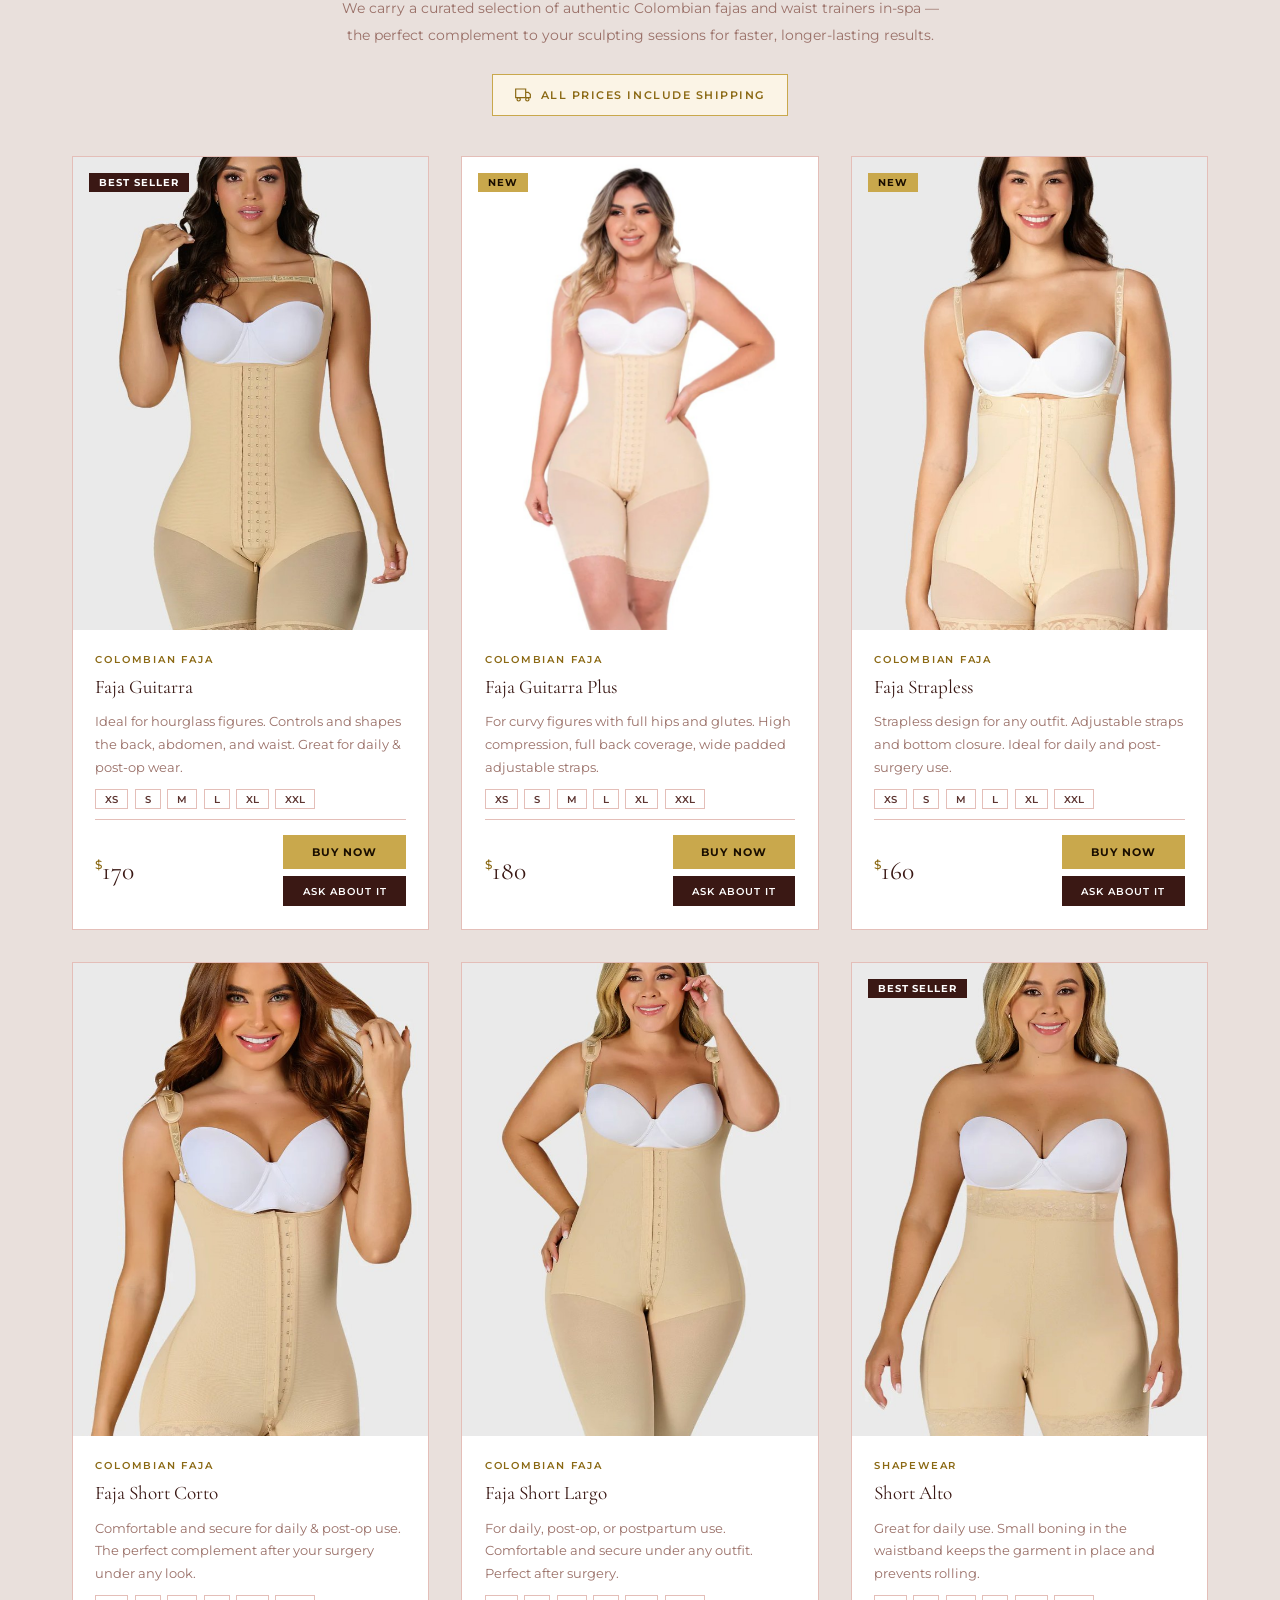
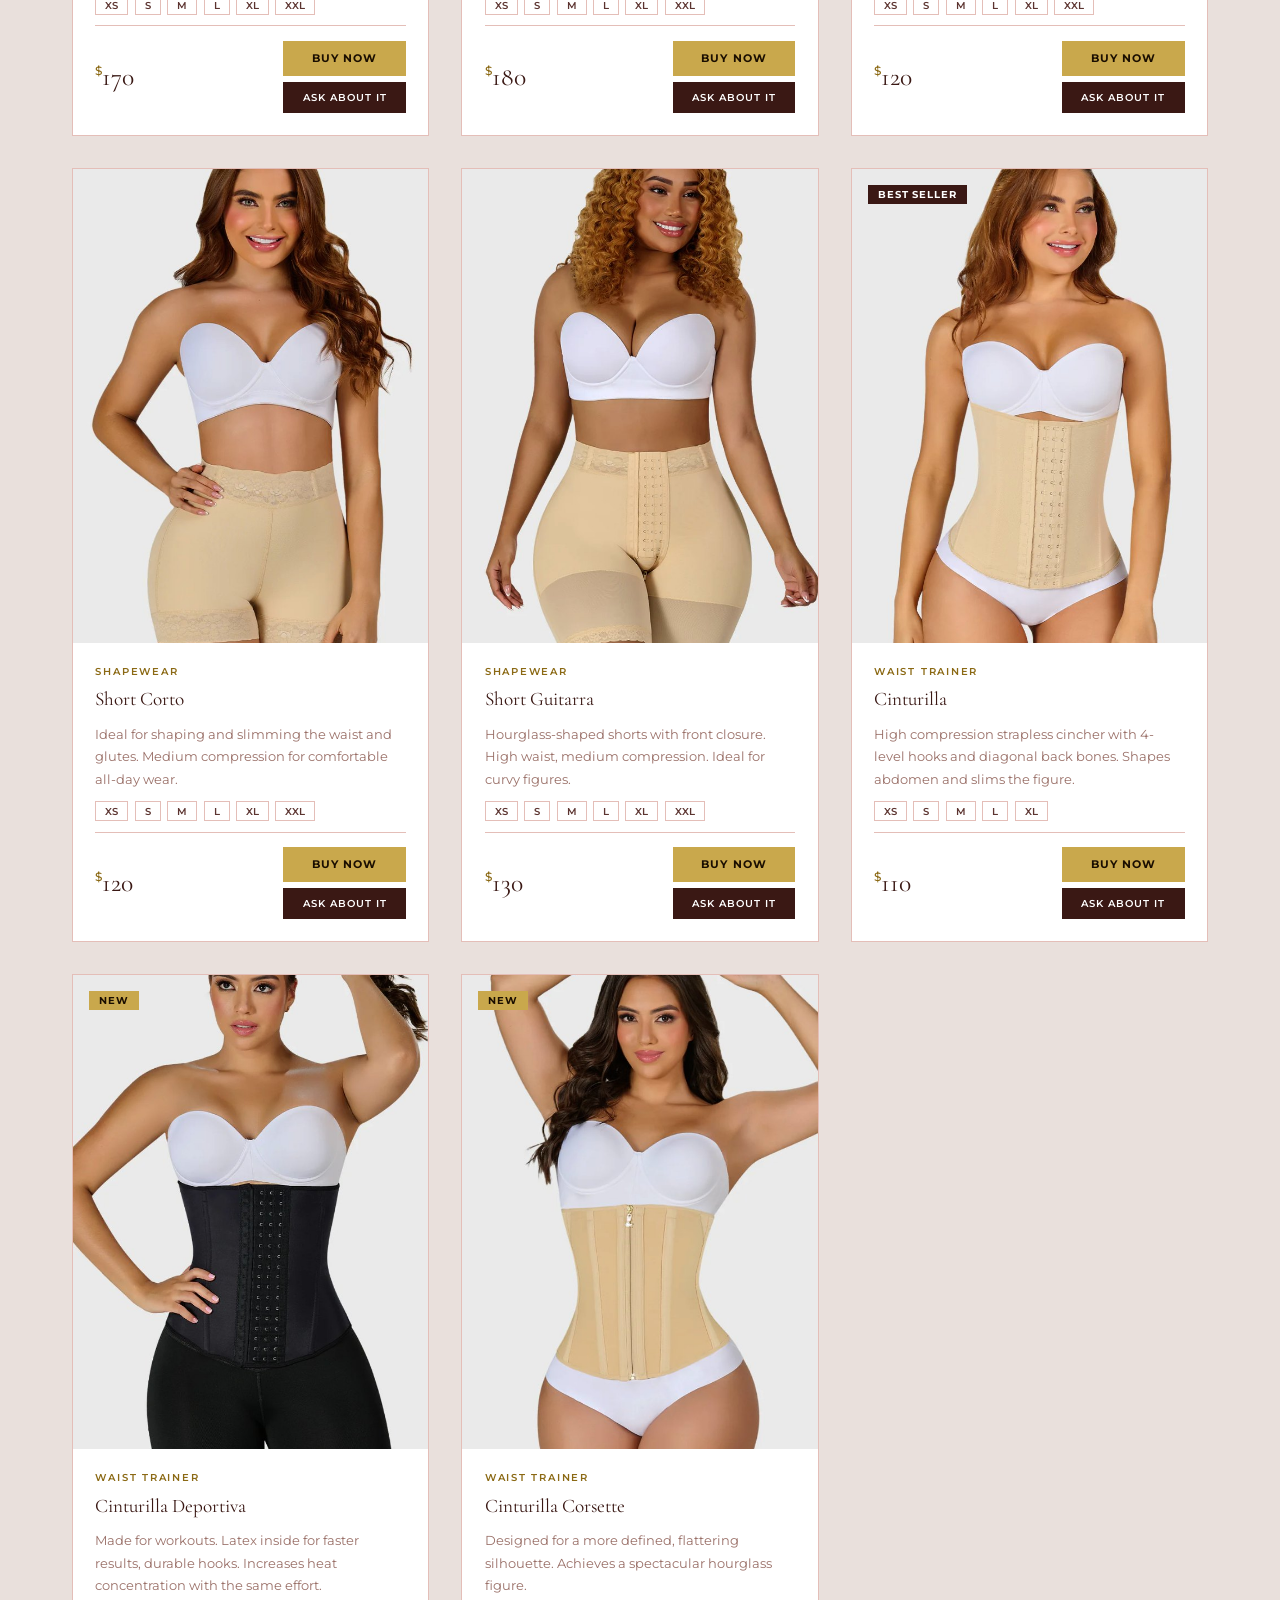
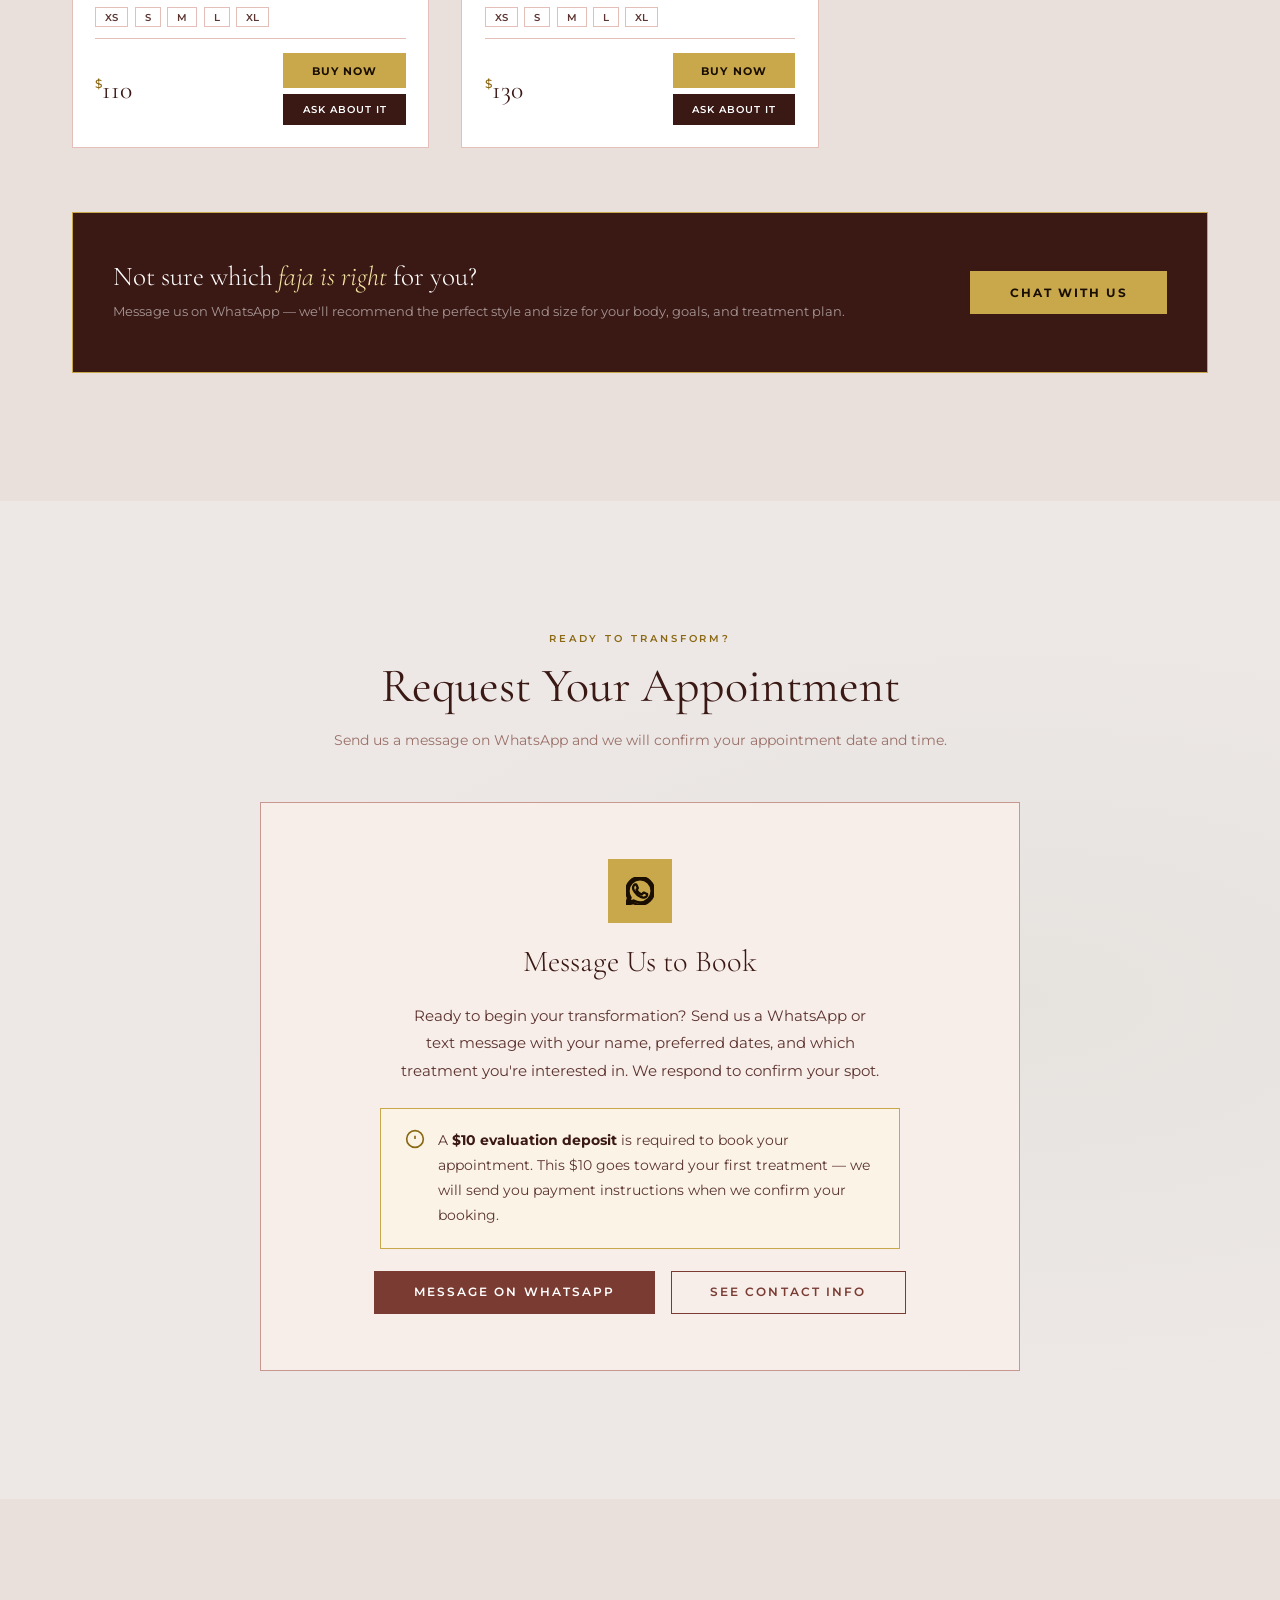
==== commit 95cf66c9: "Re-clean videos 02/04/07 with AI inpainting instead of blur Previous text removal left soft smudges " ====
--- a/index.html
+++ b/index.html
@@ -15,7 +15,7 @@
   <meta property="og:url" content="https://lebeltania-ship-it.github.io/tania-ayala-website/">
   <meta name="twitter:card" content="summary_large_image">
   <link rel="preload" as="image" href="images/hero-massage.jpg">
-  <link rel="stylesheet" href="styles.css?v=47">
+  <link rel="stylesheet" href="styles.css?v=48">
   <link rel="preconnect" href="https://fonts.googleapis.com">
   <link rel="preconnect" href="https://fonts.gstatic.com" crossorigin>
   <link href="https://fonts.googleapis.com/css2?family=Cormorant+Garamond:ital,wght@0,300;0,400;0,600;1,300;1,400&family=Montserrat:wght@300;400;500;600;700&family=Great+Vibes&display=swap" rel="stylesheet">
@@ -259,8 +259,8 @@
         </div>
         <div class="tool-media">
           <div class="media-frame">
-            <video class="treatment-video" muted loop playsinline preload="none" poster="videos/wood-sculpting-poster.jpg?v=47" aria-label="Wood Body Sculpting — real session video">
-              <source src="videos/wood-sculpting.mp4?v=47" type="video/mp4">
+            <video class="treatment-video" muted loop playsinline preload="none" poster="videos/wood-sculpting-poster.jpg?v=48" aria-label="Wood Body Sculpting — real session video">
+              <source src="videos/wood-sculpting.mp4?v=48" type="video/mp4">
             </video>
           </div>
         </div>
@@ -282,8 +282,8 @@
         </div>
         <div class="tool-media">
           <div class="media-frame">
-            <video class="treatment-video" muted loop playsinline preload="none" poster="videos/belly-sculpting-poster.jpg?v=47" aria-label="Manual Belly Sculpting — real session video">
-              <source src="videos/belly-sculpting.mp4?v=47" type="video/mp4">
+            <video class="treatment-video" muted loop playsinline preload="none" poster="videos/belly-sculpting-poster.jpg?v=48" aria-label="Manual Belly Sculpting — real session video">
+              <source src="videos/belly-sculpting.mp4?v=48" type="video/mp4">
             </video>
           </div>
         </div>
@@ -305,8 +305,8 @@
         </div>
         <div class="tool-media">
           <div class="media-frame">
-            <video class="treatment-video" muted loop playsinline preload="none" poster="videos/fibrosis-poster.jpg?v=47" aria-label="Post-Op Fibrosis Treatment — real session video">
-              <source src="videos/fibrosis.mp4?v=47" type="video/mp4">
+            <video class="treatment-video" muted loop playsinline preload="none" poster="videos/fibrosis-poster.jpg?v=48" aria-label="Post-Op Fibrosis Treatment — real session video">
+              <source src="videos/fibrosis.mp4?v=48" type="video/mp4">
             </video>
           </div>
         </div>
@@ -388,8 +388,8 @@
         </div>
         <div class="tool-media">
           <div class="media-frame">
-            <video class="treatment-video" muted loop playsinline preload="none" poster="videos/booty-lift-sculpt-poster.jpg?v=47" aria-label="Booty Lift Sculpt — real session video">
-              <source src="videos/booty-lift-sculpt.mp4?v=47" type="video/mp4">
+            <video class="treatment-video" muted loop playsinline preload="none" poster="videos/booty-lift-sculpt-poster.jpg?v=48" aria-label="Booty Lift Sculpt — real session video">
+              <source src="videos/booty-lift-sculpt.mp4?v=48" type="video/mp4">
             </video>
           </div>
         </div>
@@ -1003,6 +1003,6 @@
     <svg viewBox="0 0 24 24" fill="currentColor" width="28" height="28"><path d="M17.472 14.382c-.297-.149-1.758-.867-2.03-.967-.273-.099-.471-.148-.67.15-.197.297-.767.966-.94 1.164-.173.199-.347.223-.644.075-.297-.15-1.255-.463-2.39-1.475-.883-.788-1.48-1.761-1.653-2.059-.173-.297-.018-.458.13-.606.134-.133.298-.347.446-.52.149-.174.198-.298.298-.497.099-.198.05-.371-.025-.52-.075-.149-.669-1.612-.916-2.207-.242-.579-.487-.5-.669-.51-.173-.008-.371-.01-.57-.01-.198 0-.52.074-.792.372-.272.297-1.04 1.016-1.04 2.479 0 1.462 1.065 2.875 1.213 3.074.149.198 2.096 3.2 5.077 4.487.709.306 1.262.489 1.694.625.712.227 1.36.195 1.871.118.571-.085 1.758-.719 2.006-1.413.248-.694.248-1.289.173-1.413-.074-.124-.272-.198-.57-.347m-5.421 7.403h-.004a9.87 9.87 0 01-5.031-1.378l-.361-.214-3.741.982.998-3.648-.235-.374a9.86 9.86 0 01-1.51-5.26c.001-5.45 4.436-9.884 9.888-9.884 2.64 0 5.122 1.03 6.988 2.898a9.825 9.825 0 012.893 6.994c-.003 5.45-4.437 9.884-9.885 9.884m8.413-18.297A11.815 11.815 0 0012.05 0C5.495 0 .16 5.335.157 11.892c0 2.096.547 4.142 1.588 5.945L.057 24l6.305-1.654a11.882 11.882 0 005.683 1.448h.005c6.554 0 11.89-5.335 11.893-11.893a11.821 11.821 0 00-3.48-8.413Z"/></svg>
   </a>
 
-  <script src="script.js?v=47"></script>
+  <script src="script.js?v=48"></script>
 </body>
 </html>
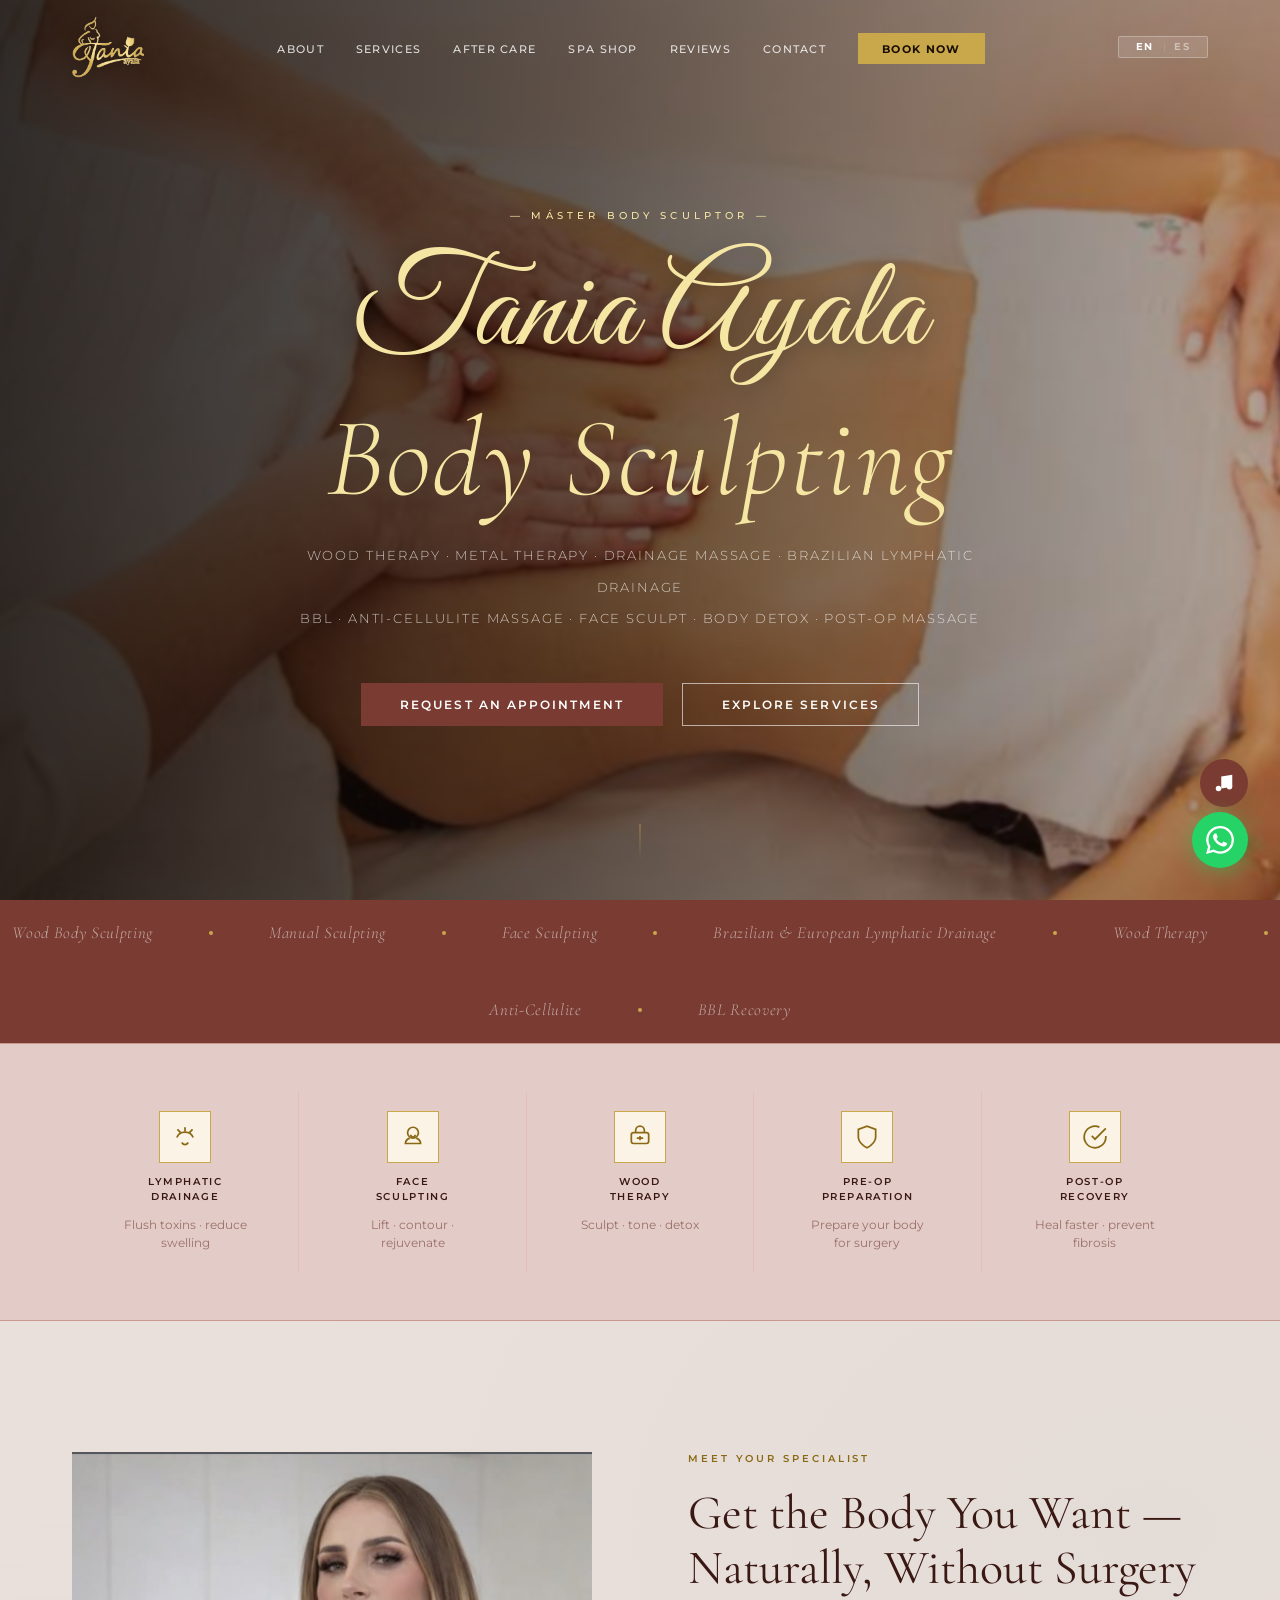
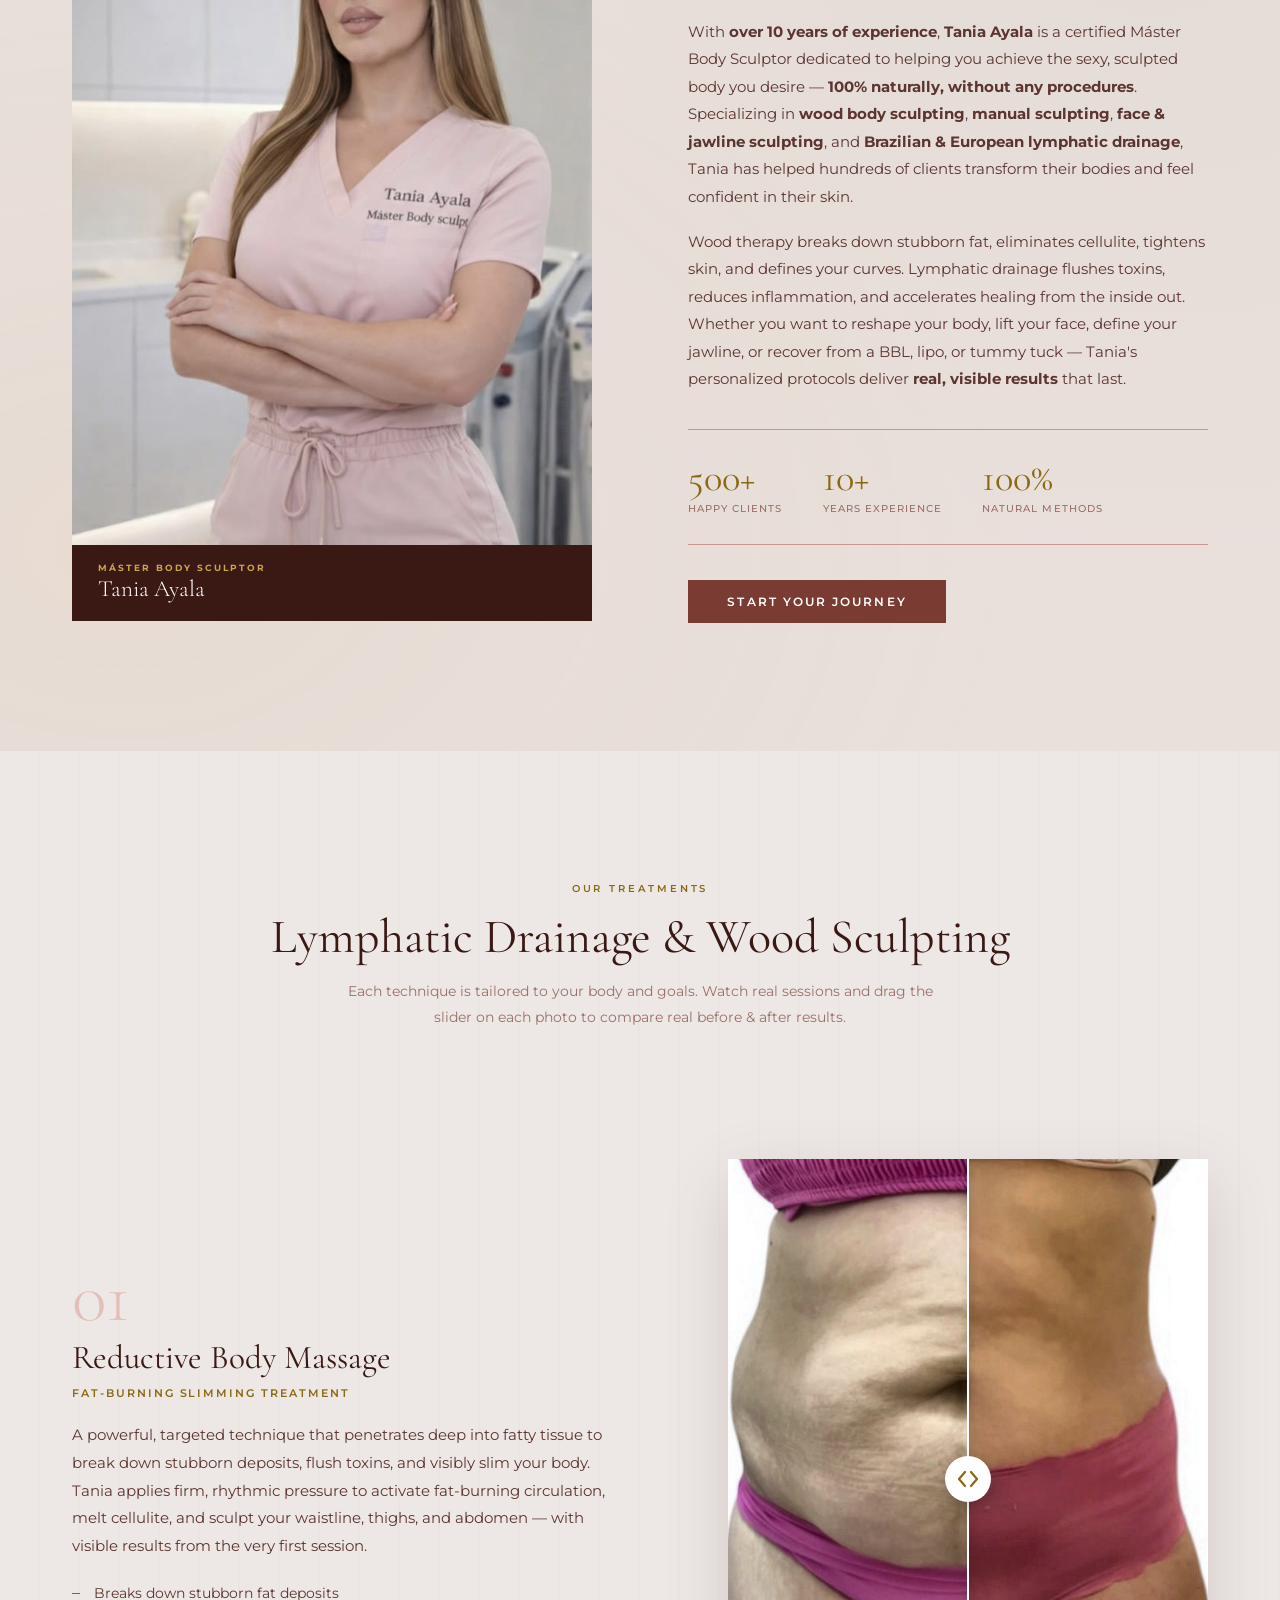
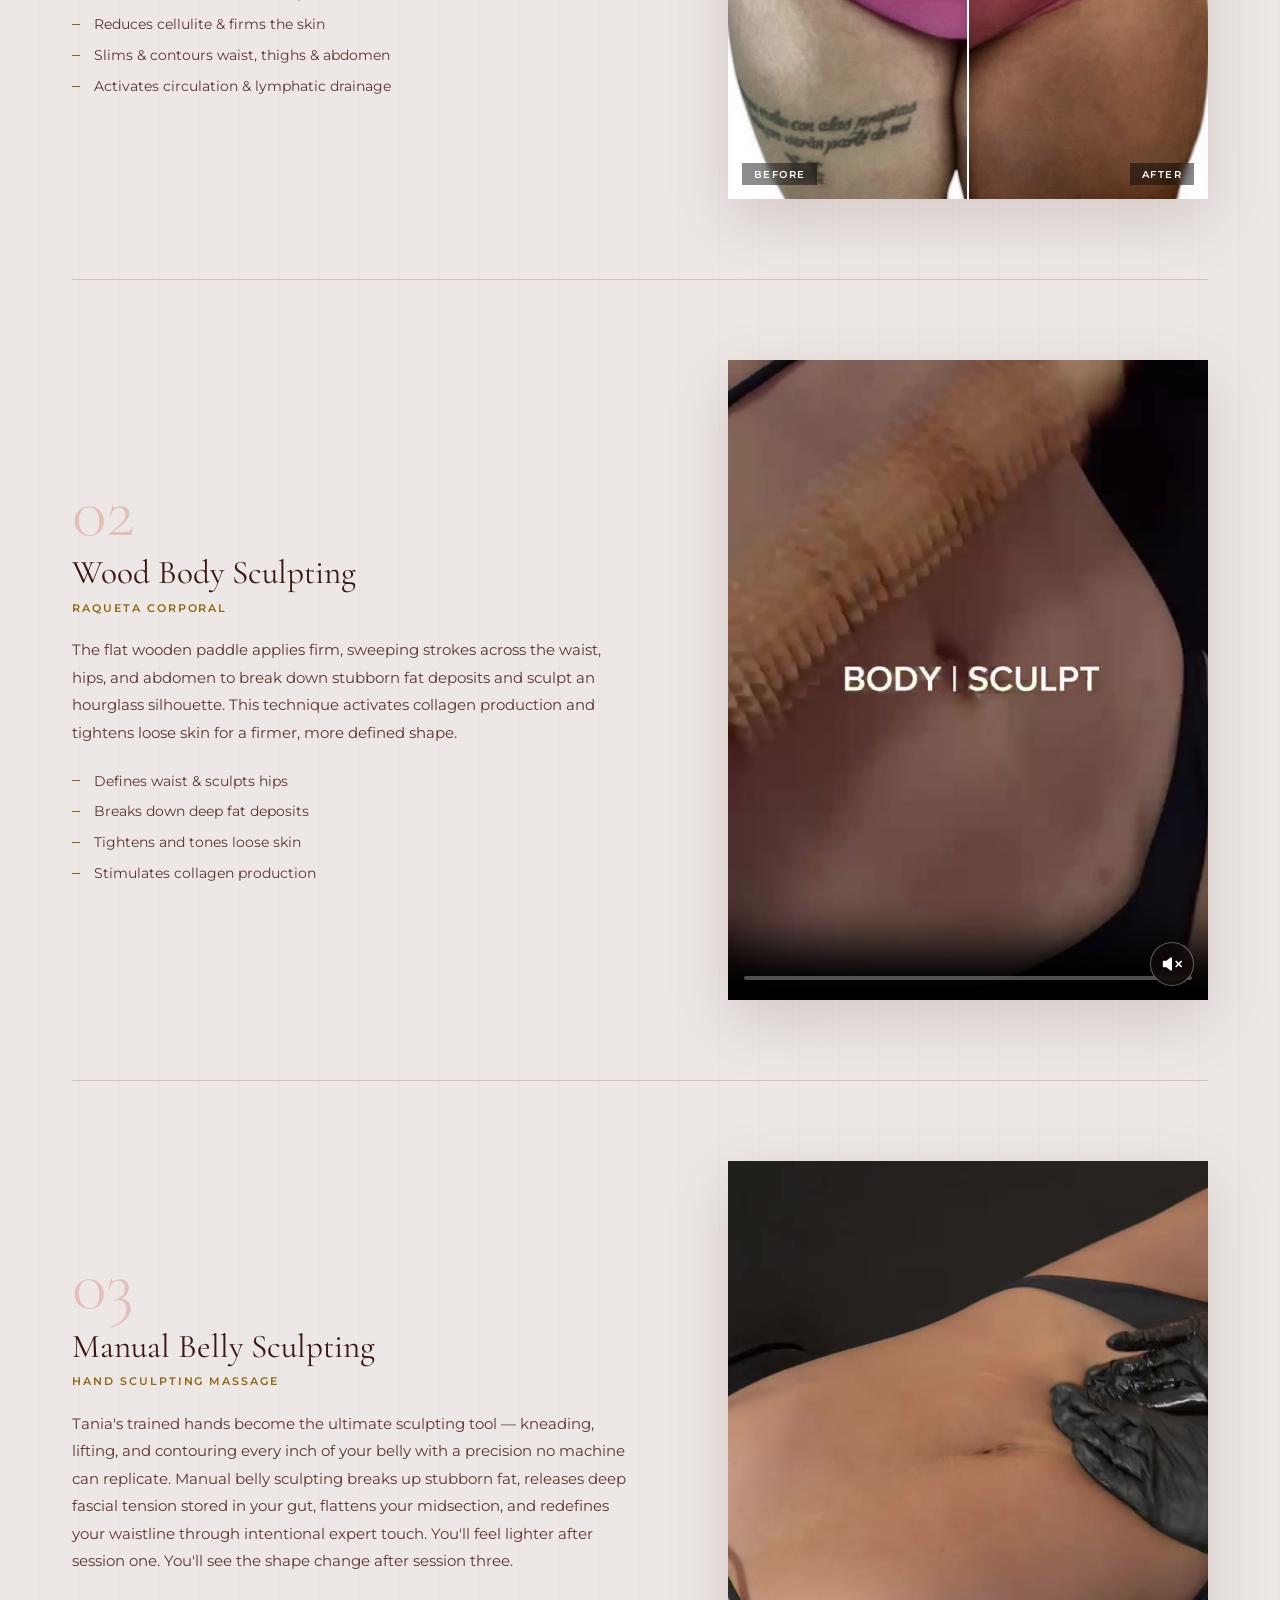
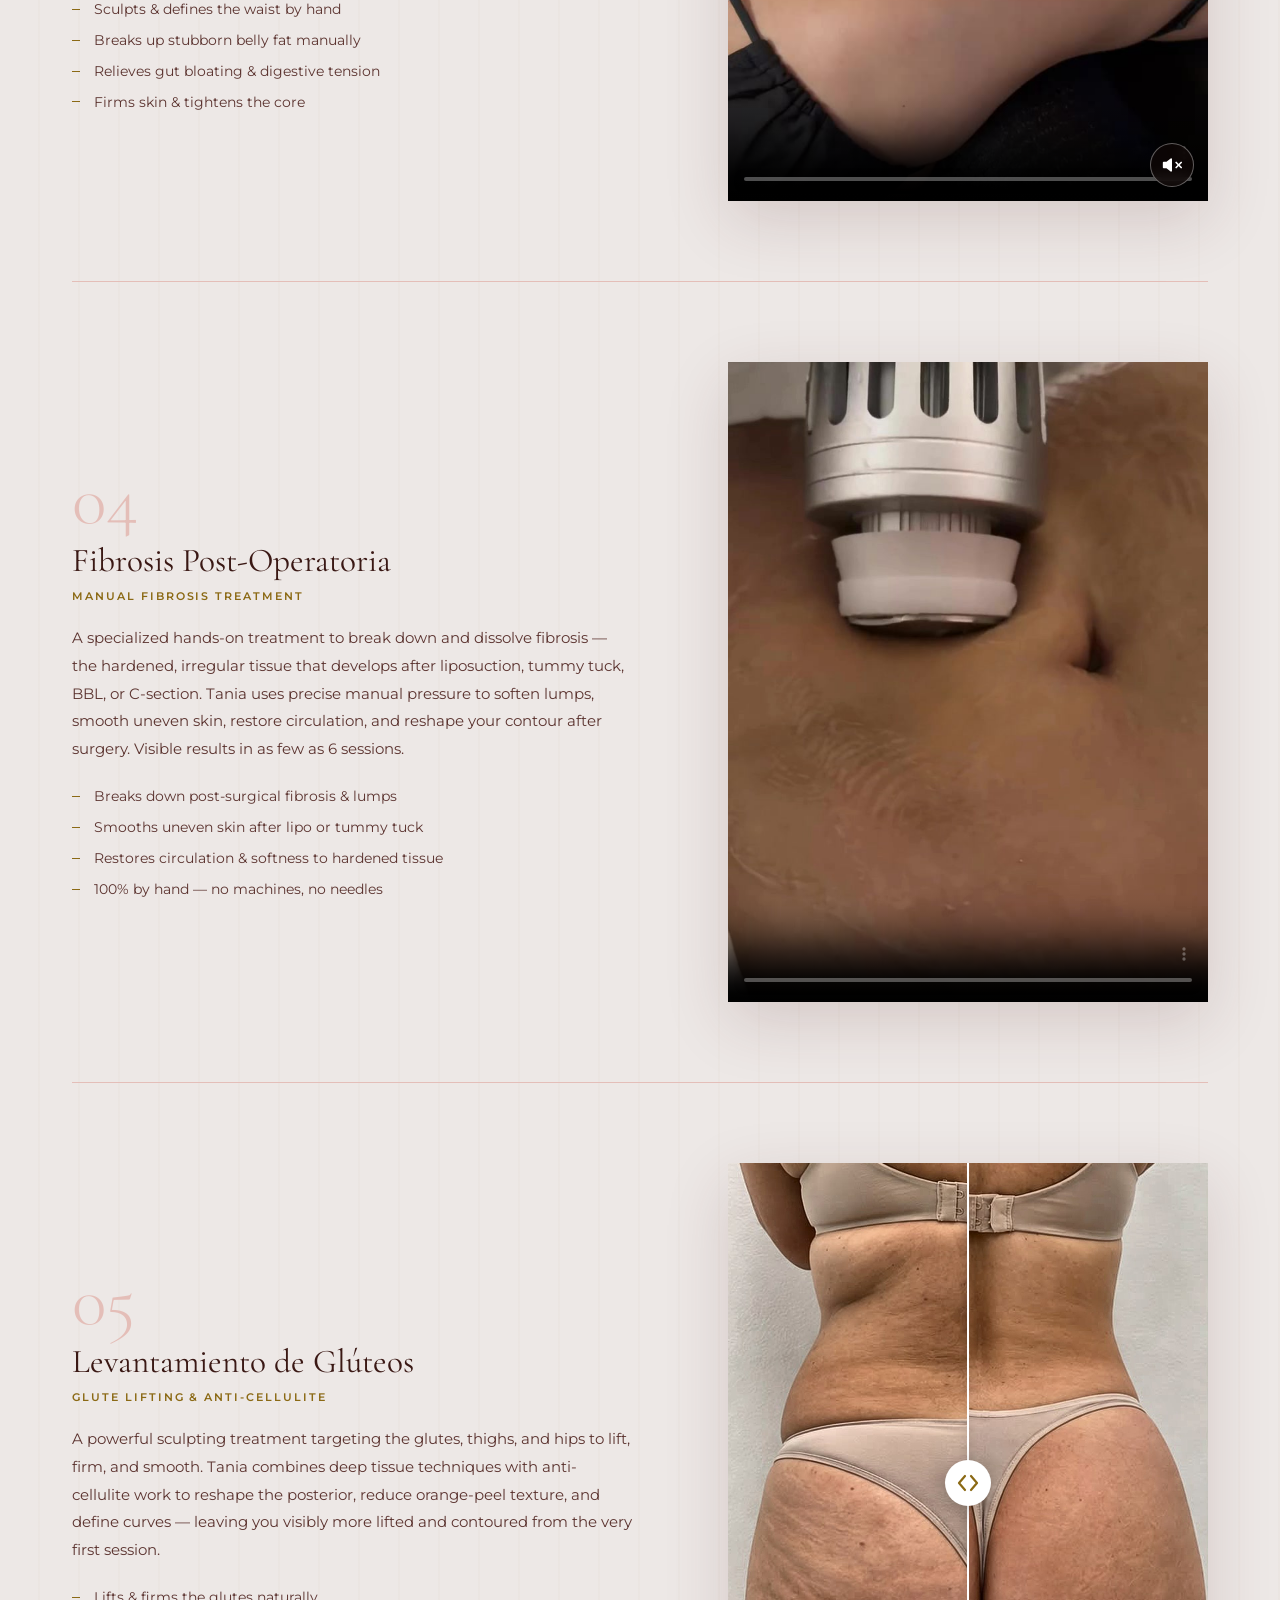
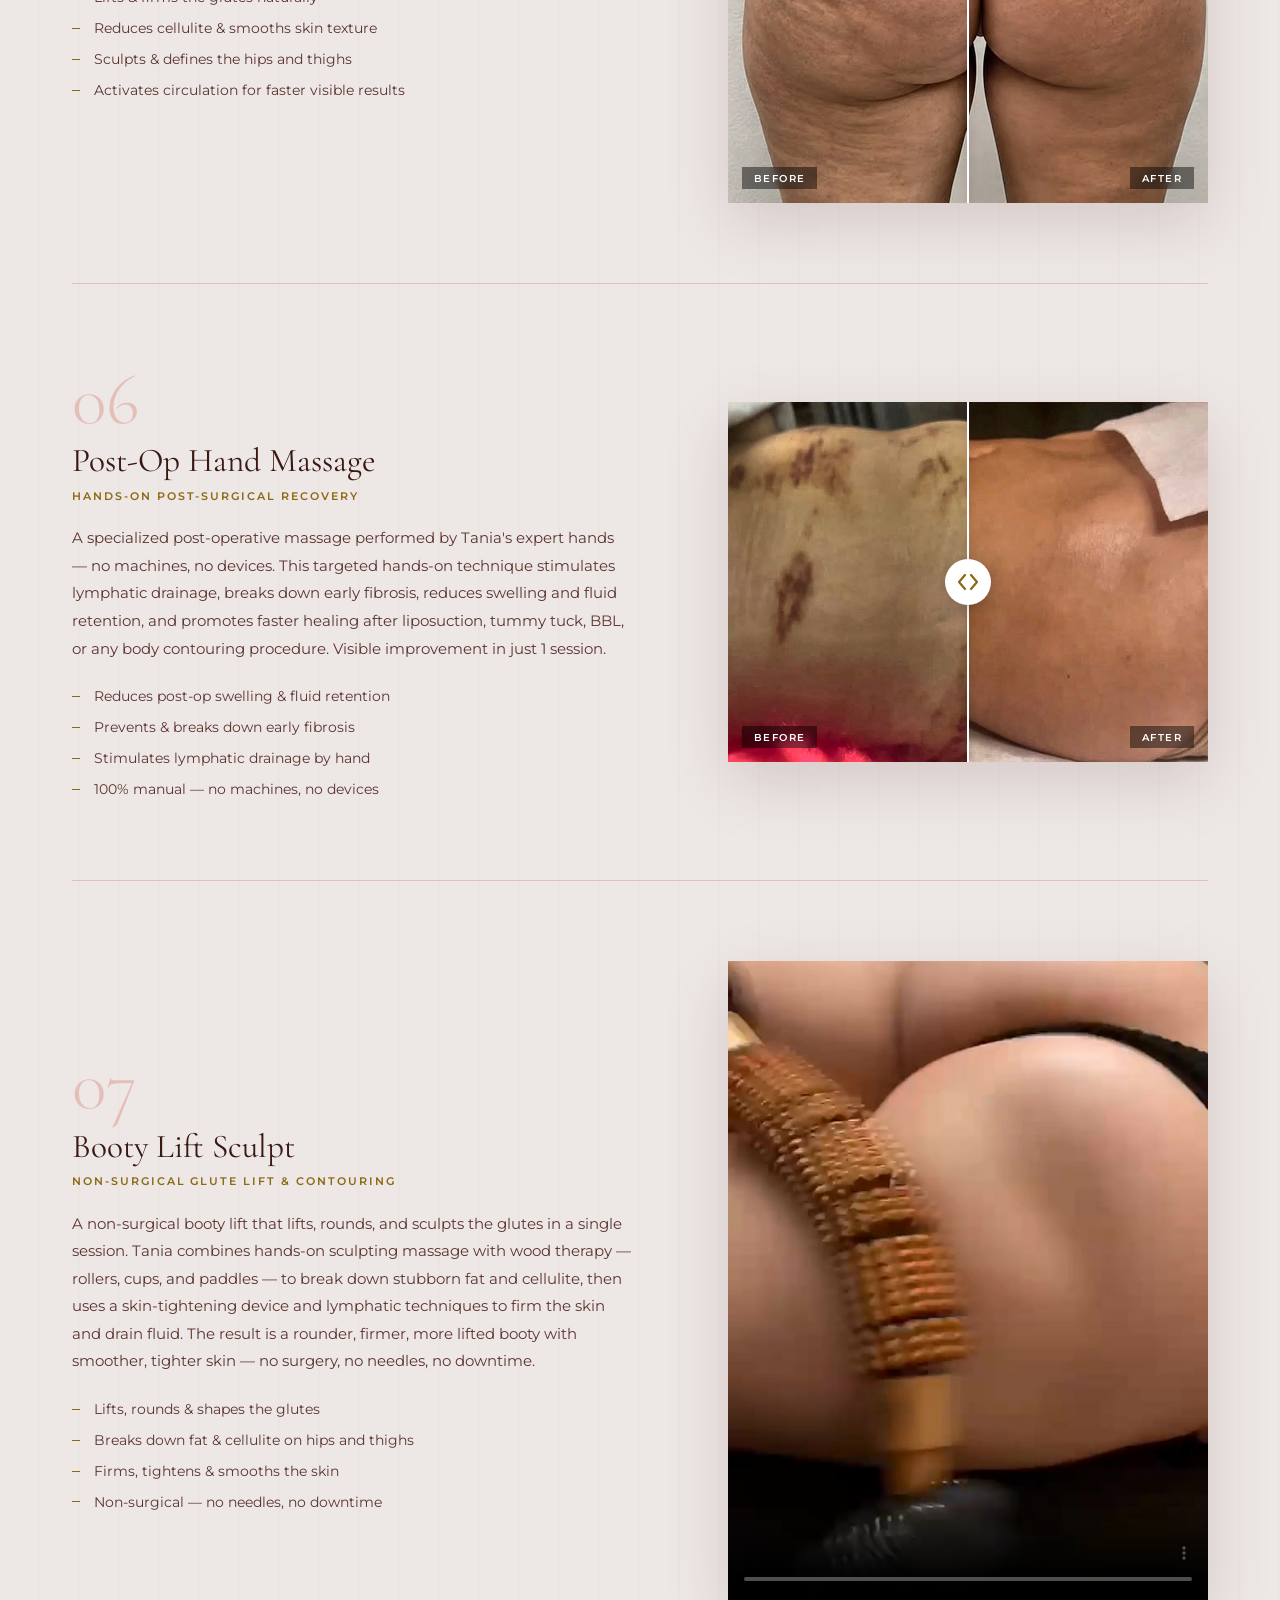
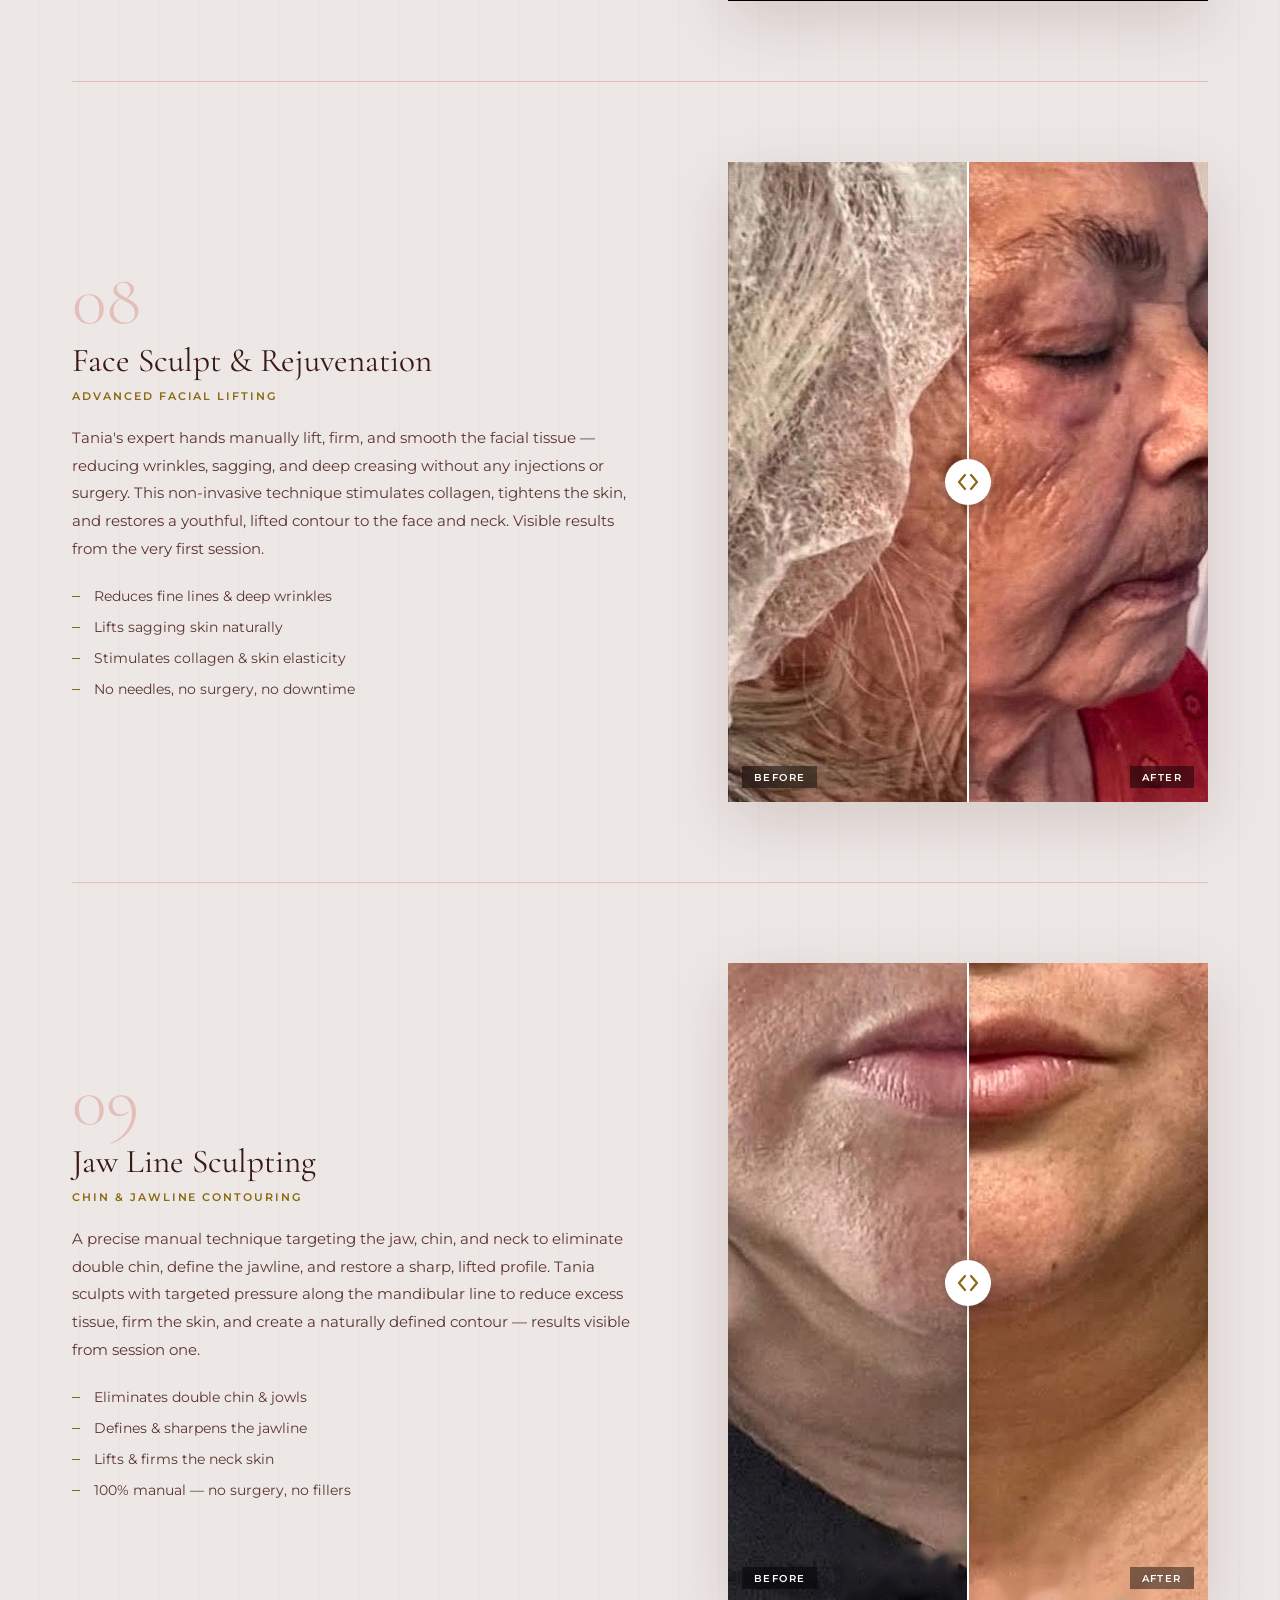
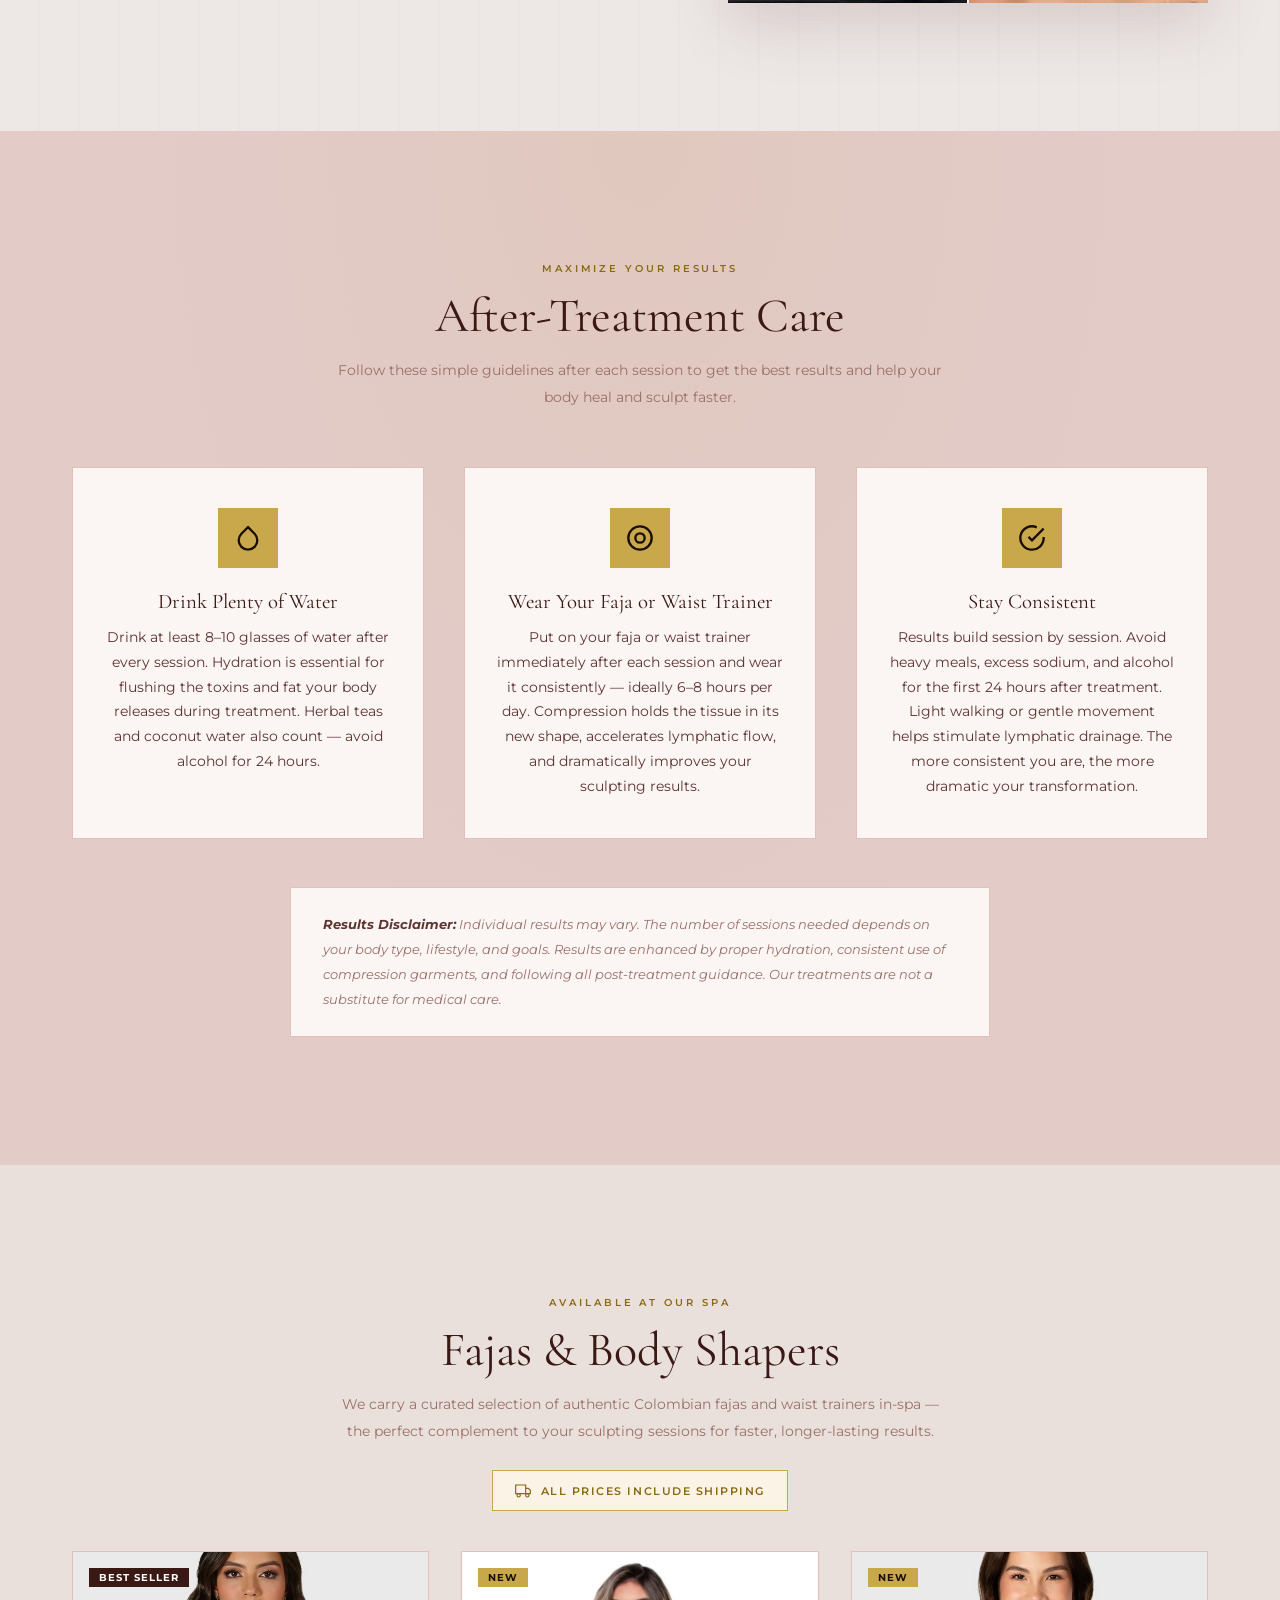
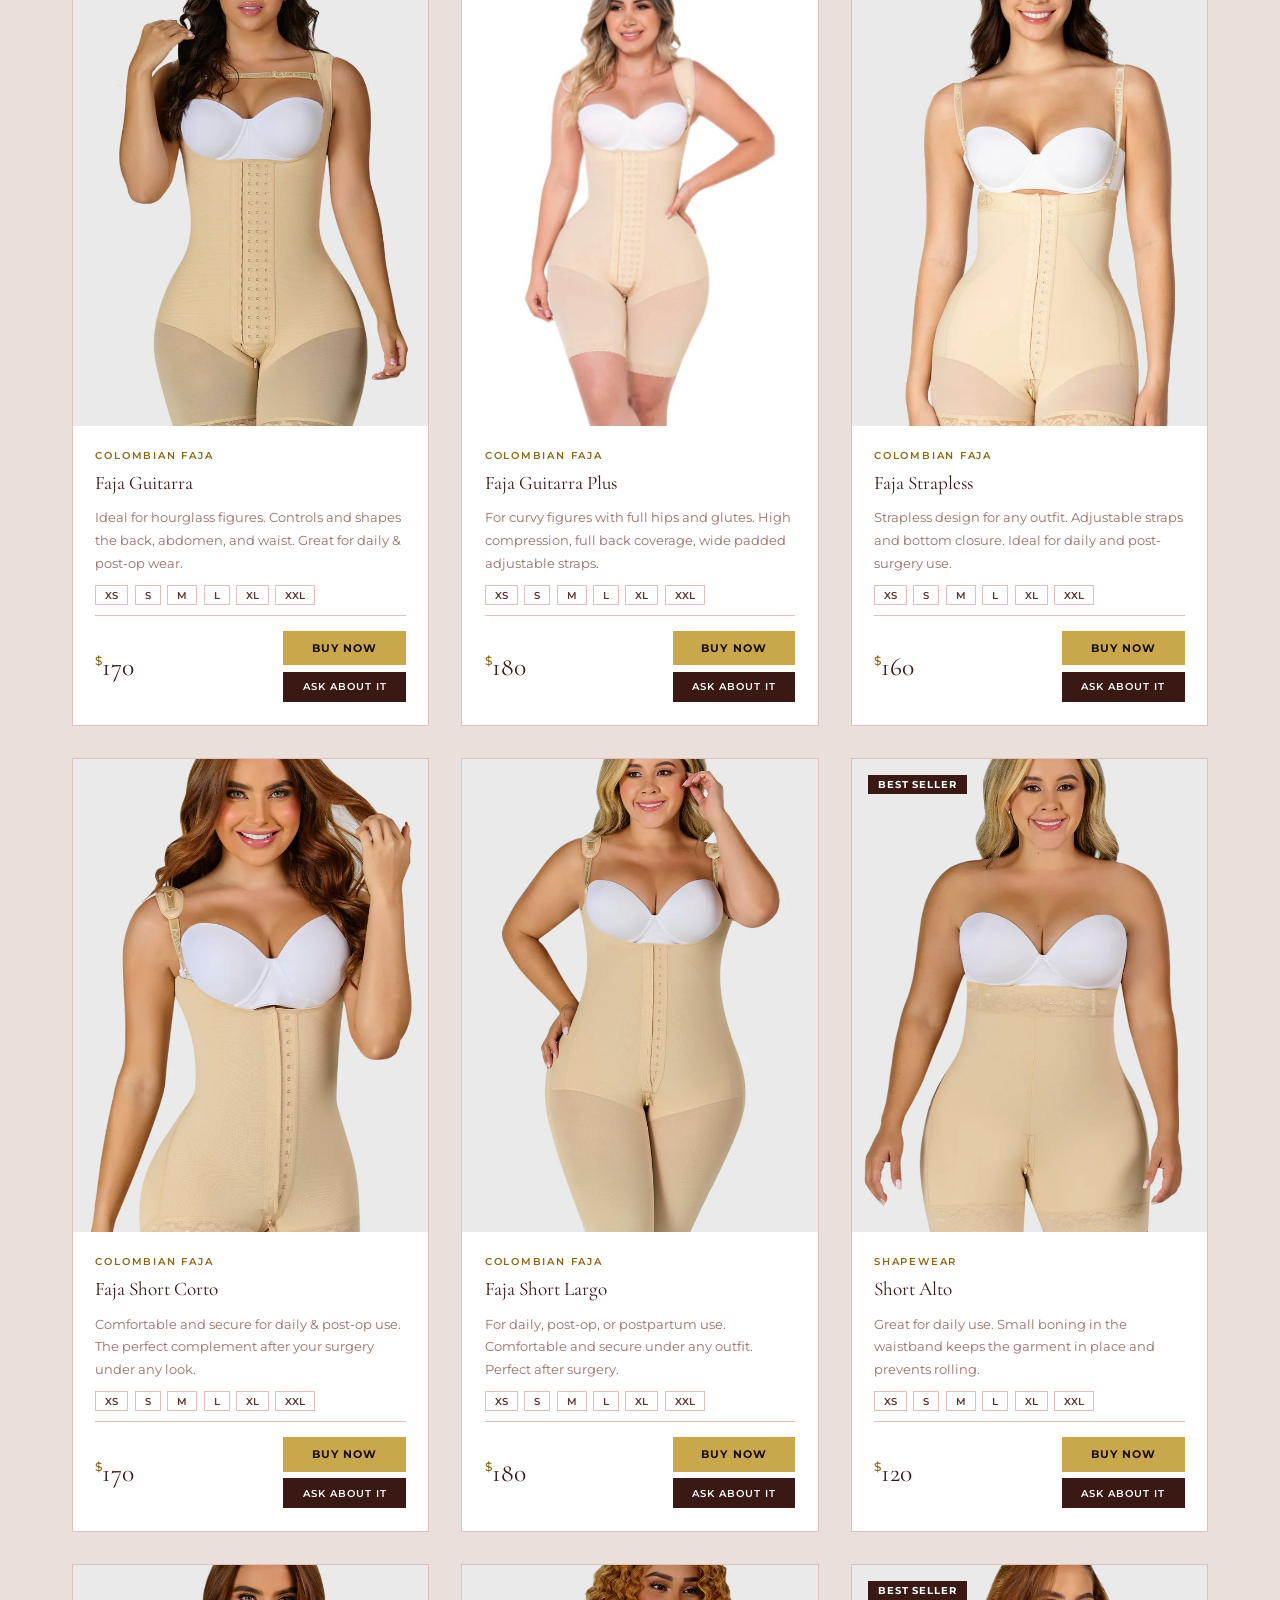
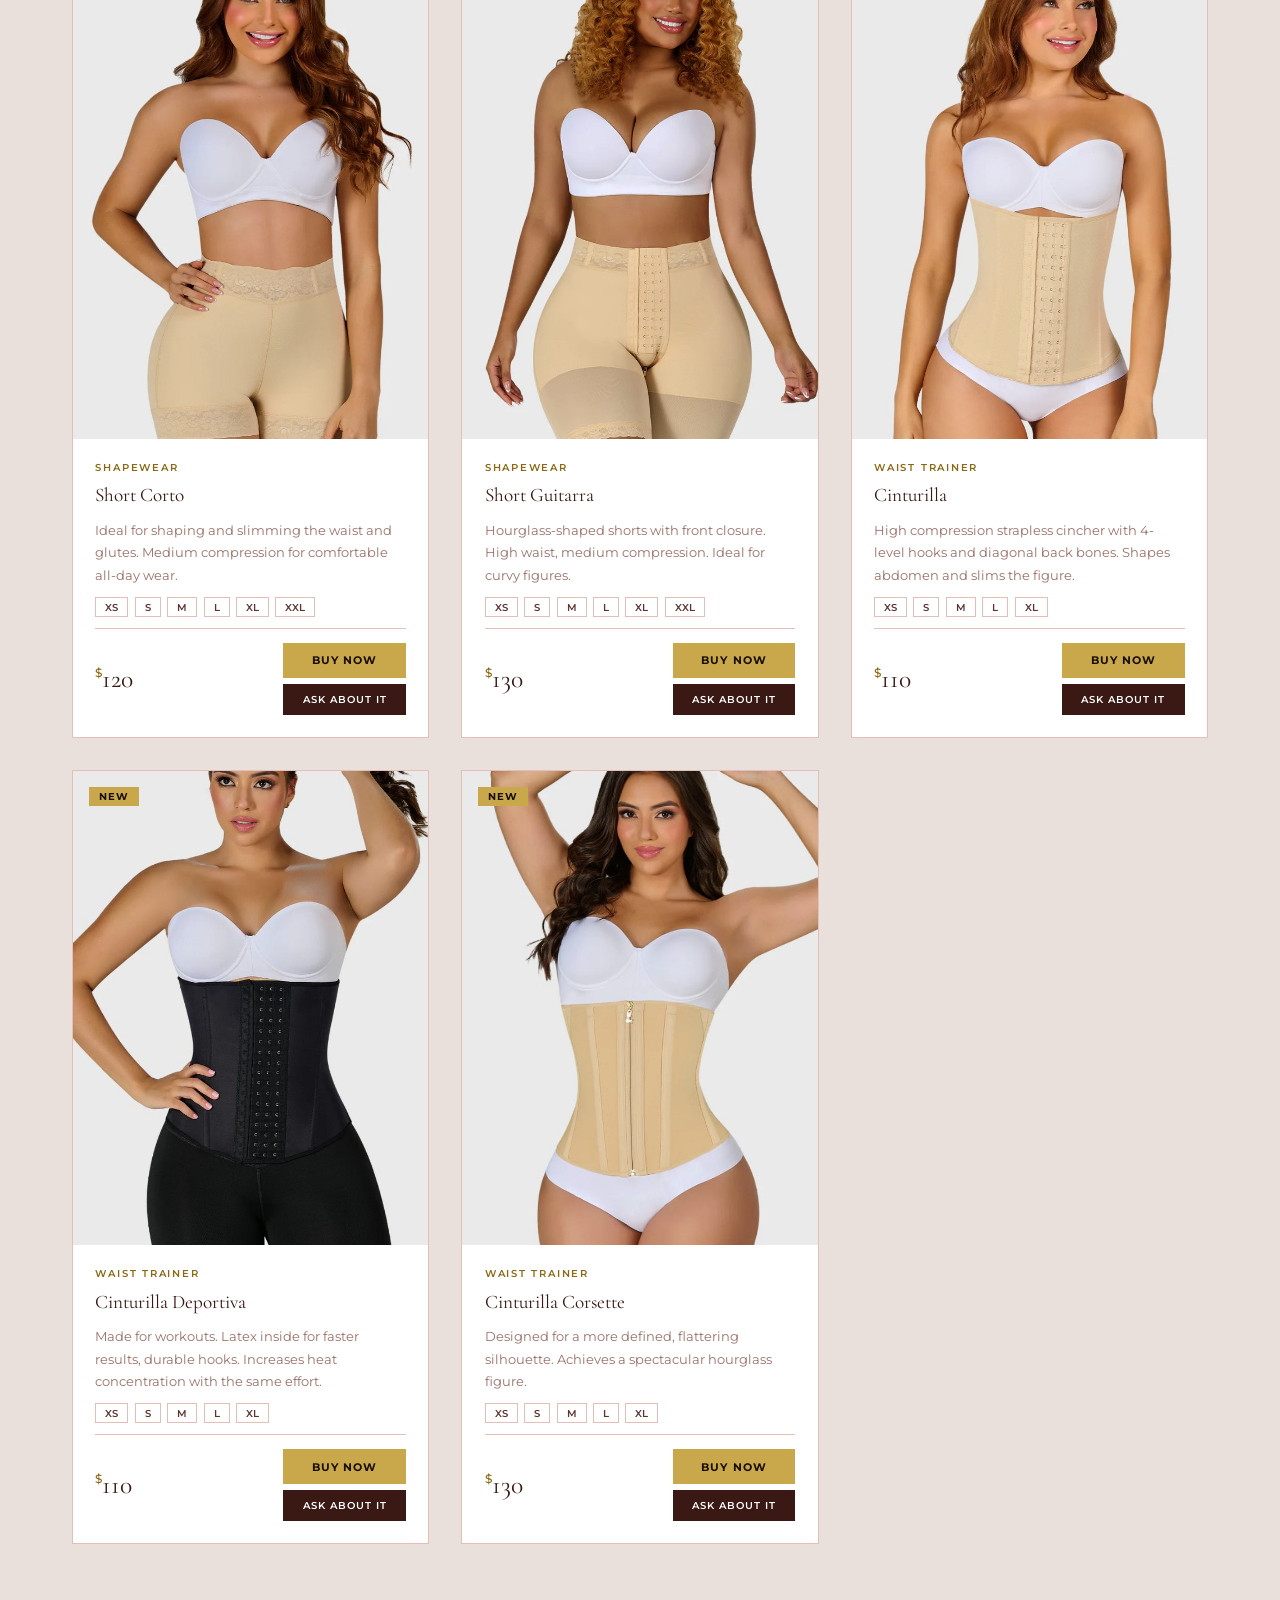
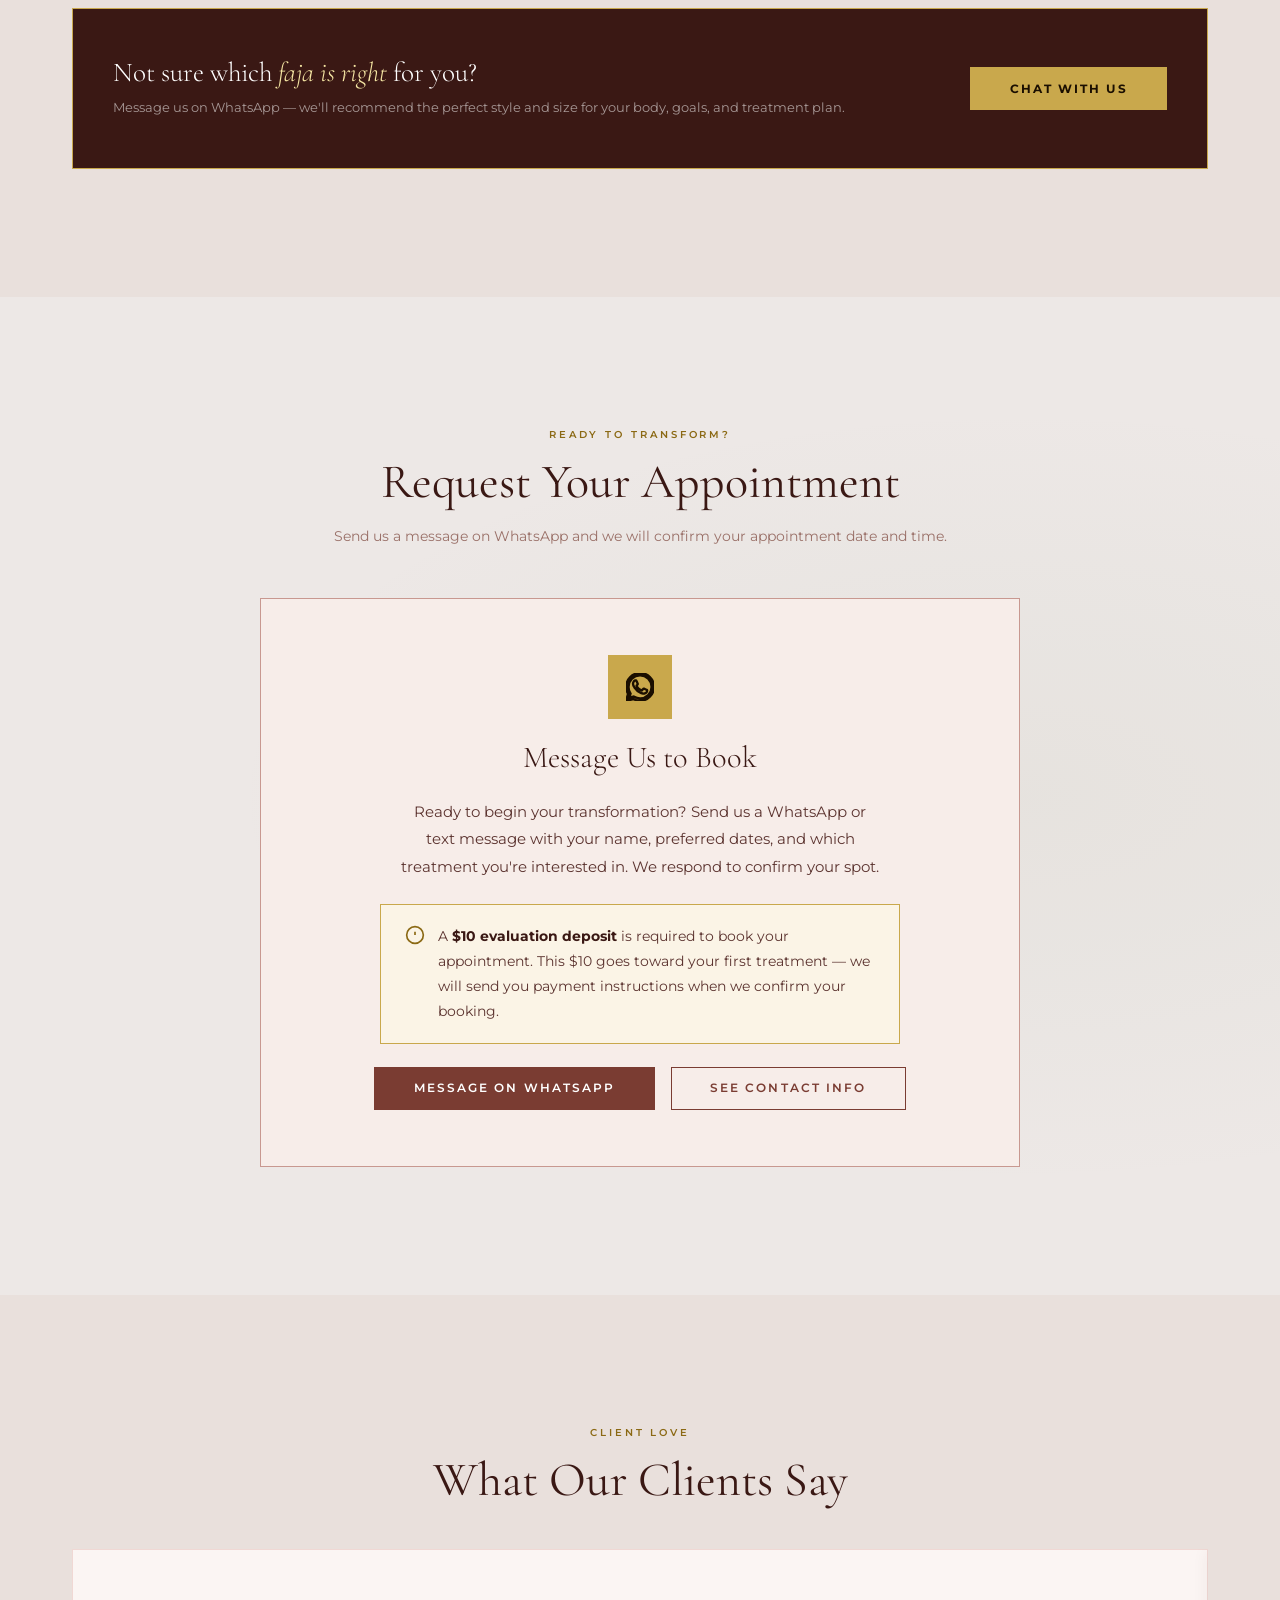
==== commit 83d16670: "Restore 02 original with sound, add sound toggle, widen 06, new tagline - Treatment 02: back to the " ====
--- a/index.html
+++ b/index.html
@@ -15,7 +15,7 @@
   <meta property="og:url" content="https://lebeltania-ship-it.github.io/tania-ayala-website/">
   <meta name="twitter:card" content="summary_large_image">
   <link rel="preload" as="image" href="images/hero-massage.jpg">
-  <link rel="stylesheet" href="styles.css?v=48">
+  <link rel="stylesheet" href="styles.css?v=49">
   <link rel="preconnect" href="https://fonts.googleapis.com">
   <link rel="preconnect" href="https://fonts.gstatic.com" crossorigin>
   <link href="https://fonts.googleapis.com/css2?family=Cormorant+Garamond:ital,wght@0,300;0,400;0,600;1,300;1,400&family=Montserrat:wght@300;400;500;600;700&family=Great+Vibes&display=swap" rel="stylesheet">
@@ -58,7 +58,8 @@
       <p class="hero-eyebrow" data-i18n="hero.eyebrow">Máster Body Sculptor</p>
       <h1 class="hero-title"><span class="hero-name-script">Tania Ayala</span><em>Body Sculpting</em></h1>
       <p class="hero-tagline" data-i18n-html="hero.tagline">
-        Wood Therapy · Metal Therapy · Drainage Massage · Brazilian Drainage<br>BBL Recovery · Anti‑Cellulite Massage · Face Sculpt · Body Detox · Post‑Operation
+        Wood Therapy · Metal Therapy · Drainage Massage · Brazilian Lymphatic Drainage<br>
+        BBL · Anti&#8209;Cellulite Massage · Face Sculpt · Body Detox · Post&#8209;Op Massage
       </p>
       <div class="hero-btns">
         <a href="#booking" class="btn btn-primary" data-i18n="hero.btn.book">Request an Appointment</a>
@@ -229,8 +230,8 @@
         </div>
         <div class="tool-media">
           <div class="ba-wrap" tabindex="0" role="slider" aria-label="Reductive Body Massage — before and after. Drag or use arrow keys to compare." aria-valuemin="0" aria-valuemax="100" aria-valuenow="50">
-            <img class="ba-img ba-after"  src="images/ba/body-sculpt-after.jpg?v=47"  alt="Reductive Body Massage — after treatment"  loading="lazy" decoding="async" draggable="false">
-            <img class="ba-img ba-before" src="images/ba/body-sculpt-before.jpg?v=47" alt="Reductive Body Massage — before treatment" loading="lazy" decoding="async" draggable="false">
+            <img class="ba-img ba-after"  src="images/ba/body-sculpt-after.jpg?v=49"  alt="Reductive Body Massage — after treatment"  loading="lazy" decoding="async" draggable="false">
+            <img class="ba-img ba-before" src="images/ba/body-sculpt-before.jpg?v=49" alt="Reductive Body Massage — before treatment" loading="lazy" decoding="async" draggable="false">
             <div class="ba-handle" aria-hidden="true">
               <div class="ba-line"></div>
               <div class="ba-circle">
@@ -259,9 +260,13 @@
         </div>
         <div class="tool-media">
           <div class="media-frame">
-            <video class="treatment-video" muted loop playsinline preload="none" poster="videos/wood-sculpting-poster.jpg?v=48" aria-label="Wood Body Sculpting — real session video">
-              <source src="videos/wood-sculpting.mp4?v=48" type="video/mp4">
+            <video class="treatment-video" muted loop playsinline preload="none" poster="videos/wood-sculpting-poster.jpg?v=49" aria-label="Wood Body Sculpting — real session video">
+              <source src="videos/wood-sculpting.mp4?v=49" type="video/mp4">
             </video>
+            <button class="video-sound" type="button" aria-label="Turn sound on" aria-pressed="false">
+              <svg class="ico-muted" width="20" height="20" viewBox="0 0 24 24" fill="none" stroke="currentColor" stroke-width="2" stroke-linecap="round" stroke-linejoin="round" aria-hidden="true"><path d="M11 5L6 9H2v6h4l5 4V5z" fill="currentColor"/><line x1="23" y1="9" x2="17" y2="15"/><line x1="17" y1="9" x2="23" y2="15"/></svg>
+              <svg class="ico-sound" width="20" height="20" viewBox="0 0 24 24" fill="none" stroke="currentColor" stroke-width="2" stroke-linecap="round" stroke-linejoin="round" aria-hidden="true"><path d="M11 5L6 9H2v6h4l5 4V5z" fill="currentColor"/><path d="M15.5 8.5a5 5 0 0 1 0 7M19 5a10 10 0 0 1 0 14"/></svg>
+            </button>
           </div>
         </div>
       </article>
@@ -282,9 +287,13 @@
         </div>
         <div class="tool-media">
           <div class="media-frame">
-            <video class="treatment-video" muted loop playsinline preload="none" poster="videos/belly-sculpting-poster.jpg?v=48" aria-label="Manual Belly Sculpting — real session video">
-              <source src="videos/belly-sculpting.mp4?v=48" type="video/mp4">
+            <video class="treatment-video" muted loop playsinline preload="none" poster="videos/belly-sculpting-poster.jpg?v=49" aria-label="Manual Belly Sculpting — real session video">
+              <source src="videos/belly-sculpting.mp4?v=49" type="video/mp4">
             </video>
+            <button class="video-sound" type="button" aria-label="Turn sound on" aria-pressed="false">
+              <svg class="ico-muted" width="20" height="20" viewBox="0 0 24 24" fill="none" stroke="currentColor" stroke-width="2" stroke-linecap="round" stroke-linejoin="round" aria-hidden="true"><path d="M11 5L6 9H2v6h4l5 4V5z" fill="currentColor"/><line x1="23" y1="9" x2="17" y2="15"/><line x1="17" y1="9" x2="23" y2="15"/></svg>
+              <svg class="ico-sound" width="20" height="20" viewBox="0 0 24 24" fill="none" stroke="currentColor" stroke-width="2" stroke-linecap="round" stroke-linejoin="round" aria-hidden="true"><path d="M11 5L6 9H2v6h4l5 4V5z" fill="currentColor"/><path d="M15.5 8.5a5 5 0 0 1 0 7M19 5a10 10 0 0 1 0 14"/></svg>
+            </button>
           </div>
         </div>
       </article>
@@ -305,8 +314,8 @@
         </div>
         <div class="tool-media">
           <div class="media-frame">
-            <video class="treatment-video" muted loop playsinline preload="none" poster="videos/fibrosis-poster.jpg?v=48" aria-label="Post-Op Fibrosis Treatment — real session video">
-              <source src="videos/fibrosis.mp4?v=48" type="video/mp4">
+            <video class="treatment-video" muted loop playsinline preload="none" poster="videos/fibrosis-poster.jpg?v=49" aria-label="Post-Op Fibrosis Treatment — real session video">
+              <source src="videos/fibrosis.mp4?v=49" type="video/mp4">
             </video>
           </div>
         </div>
@@ -328,8 +337,8 @@
         </div>
         <div class="tool-media">
           <div class="ba-wrap" tabindex="0" role="slider" aria-label="Glute Lift &amp; Anti-Cellulite — before and after. Drag or use arrow keys to compare." aria-valuemin="0" aria-valuemax="100" aria-valuenow="50">
-            <img class="ba-img ba-after"  src="images/ba/glutes-after.jpg?v=47"  alt="Glute Lift &amp; Anti-Cellulite — after treatment"  loading="lazy" decoding="async" draggable="false">
-            <img class="ba-img ba-before" src="images/ba/glutes-before.jpg?v=47" alt="Glute Lift &amp; Anti-Cellulite — before treatment" loading="lazy" decoding="async" draggable="false">
+            <img class="ba-img ba-after"  src="images/ba/glutes-after.jpg?v=49"  alt="Glute Lift &amp; Anti-Cellulite — after treatment"  loading="lazy" decoding="async" draggable="false">
+            <img class="ba-img ba-before" src="images/ba/glutes-before.jpg?v=49" alt="Glute Lift &amp; Anti-Cellulite — before treatment" loading="lazy" decoding="async" draggable="false">
             <div class="ba-handle" aria-hidden="true">
               <div class="ba-line"></div>
               <div class="ba-circle">
@@ -357,9 +366,9 @@
           </ul>
         </div>
         <div class="tool-media">
-          <div class="ba-wrap" tabindex="0" role="slider" aria-label="Post-Op Hand Massage — before and after. Drag or use arrow keys to compare." aria-valuemin="0" aria-valuemax="100" aria-valuenow="50">
-            <img class="ba-img ba-after"  src="images/ba/postop-after.jpg?v=47"  alt="Post-Op Hand Massage — after treatment"  loading="lazy" decoding="async" draggable="false">
-            <img class="ba-img ba-before" src="images/ba/postop-before.jpg?v=47" alt="Post-Op Hand Massage — before treatment" loading="lazy" decoding="async" draggable="false">
+          <div class="ba-wrap ba-wrap--wide" tabindex="0" role="slider" aria-label="Post-Op Hand Massage — before and after. Drag or use arrow keys to compare." aria-valuemin="0" aria-valuemax="100" aria-valuenow="50">
+            <img class="ba-img ba-after"  src="images/ba/postop-after.jpg?v=49"  alt="Post-Op Hand Massage — after treatment"  loading="lazy" decoding="async" draggable="false">
+            <img class="ba-img ba-before" src="images/ba/postop-before.jpg?v=49" alt="Post-Op Hand Massage — before treatment" loading="lazy" decoding="async" draggable="false">
             <div class="ba-handle" aria-hidden="true">
               <div class="ba-line"></div>
               <div class="ba-circle">
@@ -388,8 +397,8 @@
         </div>
         <div class="tool-media">
           <div class="media-frame">
-            <video class="treatment-video" muted loop playsinline preload="none" poster="videos/booty-lift-sculpt-poster.jpg?v=48" aria-label="Booty Lift Sculpt — real session video">
-              <source src="videos/booty-lift-sculpt.mp4?v=48" type="video/mp4">
+            <video class="treatment-video" muted loop playsinline preload="none" poster="videos/booty-lift-sculpt-poster.jpg?v=49" aria-label="Booty Lift Sculpt — real session video">
+              <source src="videos/booty-lift-sculpt.mp4?v=49" type="video/mp4">
             </video>
           </div>
         </div>
@@ -411,8 +420,8 @@
         </div>
         <div class="tool-media">
           <div class="ba-wrap" tabindex="0" role="slider" aria-label="Face Sculpt &amp; Rejuvenation — before and after. Drag or use arrow keys to compare." aria-valuemin="0" aria-valuemax="100" aria-valuenow="50">
-            <img class="ba-img ba-after"  src="images/ba/face-after.jpg?v=47"  alt="Face Sculpt &amp; Rejuvenation — after treatment"  loading="lazy" decoding="async" draggable="false">
-            <img class="ba-img ba-before" src="images/ba/face-before.jpg?v=47" alt="Face Sculpt &amp; Rejuvenation — before treatment" loading="lazy" decoding="async" draggable="false">
+            <img class="ba-img ba-after"  src="images/ba/face-after.jpg?v=49"  alt="Face Sculpt &amp; Rejuvenation — after treatment"  loading="lazy" decoding="async" draggable="false">
+            <img class="ba-img ba-before" src="images/ba/face-before.jpg?v=49" alt="Face Sculpt &amp; Rejuvenation — before treatment" loading="lazy" decoding="async" draggable="false">
             <div class="ba-handle" aria-hidden="true">
               <div class="ba-line"></div>
               <div class="ba-circle">
@@ -441,8 +450,8 @@
         </div>
         <div class="tool-media">
           <div class="ba-wrap" tabindex="0" role="slider" aria-label="Jaw Line Sculpting — before and after. Drag or use arrow keys to compare." aria-valuemin="0" aria-valuemax="100" aria-valuenow="50">
-            <img class="ba-img ba-after"  src="images/ba/jawline-after.jpg?v=47"  alt="Jaw Line Sculpting — after treatment"  loading="lazy" decoding="async" draggable="false">
-            <img class="ba-img ba-before" src="images/ba/jawline-before.jpg?v=47" alt="Jaw Line Sculpting — before treatment" loading="lazy" decoding="async" draggable="false">
+            <img class="ba-img ba-after"  src="images/ba/jawline-after.jpg?v=49"  alt="Jaw Line Sculpting — after treatment"  loading="lazy" decoding="async" draggable="false">
+            <img class="ba-img ba-before" src="images/ba/jawline-before.jpg?v=49" alt="Jaw Line Sculpting — before treatment" loading="lazy" decoding="async" draggable="false">
             <div class="ba-handle" aria-hidden="true">
               <div class="ba-line"></div>
               <div class="ba-circle">
@@ -1003,6 +1012,6 @@
     <svg viewBox="0 0 24 24" fill="currentColor" width="28" height="28"><path d="M17.472 14.382c-.297-.149-1.758-.867-2.03-.967-.273-.099-.471-.148-.67.15-.197.297-.767.966-.94 1.164-.173.199-.347.223-.644.075-.297-.15-1.255-.463-2.39-1.475-.883-.788-1.48-1.761-1.653-2.059-.173-.297-.018-.458.13-.606.134-.133.298-.347.446-.52.149-.174.198-.298.298-.497.099-.198.05-.371-.025-.52-.075-.149-.669-1.612-.916-2.207-.242-.579-.487-.5-.669-.51-.173-.008-.371-.01-.57-.01-.198 0-.52.074-.792.372-.272.297-1.04 1.016-1.04 2.479 0 1.462 1.065 2.875 1.213 3.074.149.198 2.096 3.2 5.077 4.487.709.306 1.262.489 1.694.625.712.227 1.36.195 1.871.118.571-.085 1.758-.719 2.006-1.413.248-.694.248-1.289.173-1.413-.074-.124-.272-.198-.57-.347m-5.421 7.403h-.004a9.87 9.87 0 01-5.031-1.378l-.361-.214-3.741.982.998-3.648-.235-.374a9.86 9.86 0 01-1.51-5.26c.001-5.45 4.436-9.884 9.888-9.884 2.64 0 5.122 1.03 6.988 2.898a9.825 9.825 0 012.893 6.994c-.003 5.45-4.437 9.884-9.885 9.884m8.413-18.297A11.815 11.815 0 0012.05 0C5.495 0 .16 5.335.157 11.892c0 2.096.547 4.142 1.588 5.945L.057 24l6.305-1.654a11.882 11.882 0 005.683 1.448h.005c6.554 0 11.89-5.335 11.893-11.893a11.821 11.821 0 00-3.48-8.413Z"/></svg>
   </a>
 
-  <script src="script.js?v=48"></script>
+  <script src="script.js?v=49"></script>
 </body>
 </html>
--- a/styles.css
+++ b/styles.css
@@ -577,7 +577,25 @@
   object-fit: cover; display: block;
 }
 
+/* Sound toggle on videos that have audio */
+.video-sound {
+  position: absolute; right: 14px; bottom: 14px; z-index: 3;
+  width: 44px; height: 44px; border-radius: 50%;
+  display: flex; align-items: center; justify-content: center;
+  border: 1px solid rgba(255,255,255,.35);
+  background: rgba(20,10,8,.55); color: var(--white);
+  backdrop-filter: blur(6px); -webkit-backdrop-filter: blur(6px);
+  cursor: pointer; transition: background .2s, transform .2s;
+}
+.video-sound:hover { background: rgba(20,10,8,.75); transform: scale(1.06); }
+.video-sound:focus-visible { outline: 2px solid var(--gold); outline-offset: 3px; }
+.video-sound .ico-sound { display: none; }
+.video-sound[aria-pressed="true"] { background: var(--gold); color: #1a0e00; border-color: var(--gold); }
+.video-sound[aria-pressed="true"] .ico-sound { display: block; }
+.video-sound[aria-pressed="true"] .ico-muted { display: none; }
+
 /* ---- Before / After Slider ---- */
+.ba-wrap.ba-wrap--wide { aspect-ratio: 4 / 3; }
 .ba-wrap { cursor: ew-resize; user-select: none; -webkit-user-select: none; touch-action: pan-y; background: var(--sand); }
 .ba-wrap:focus-visible { outline: 2px solid var(--gold); outline-offset: 4px; }
 .ba-img {
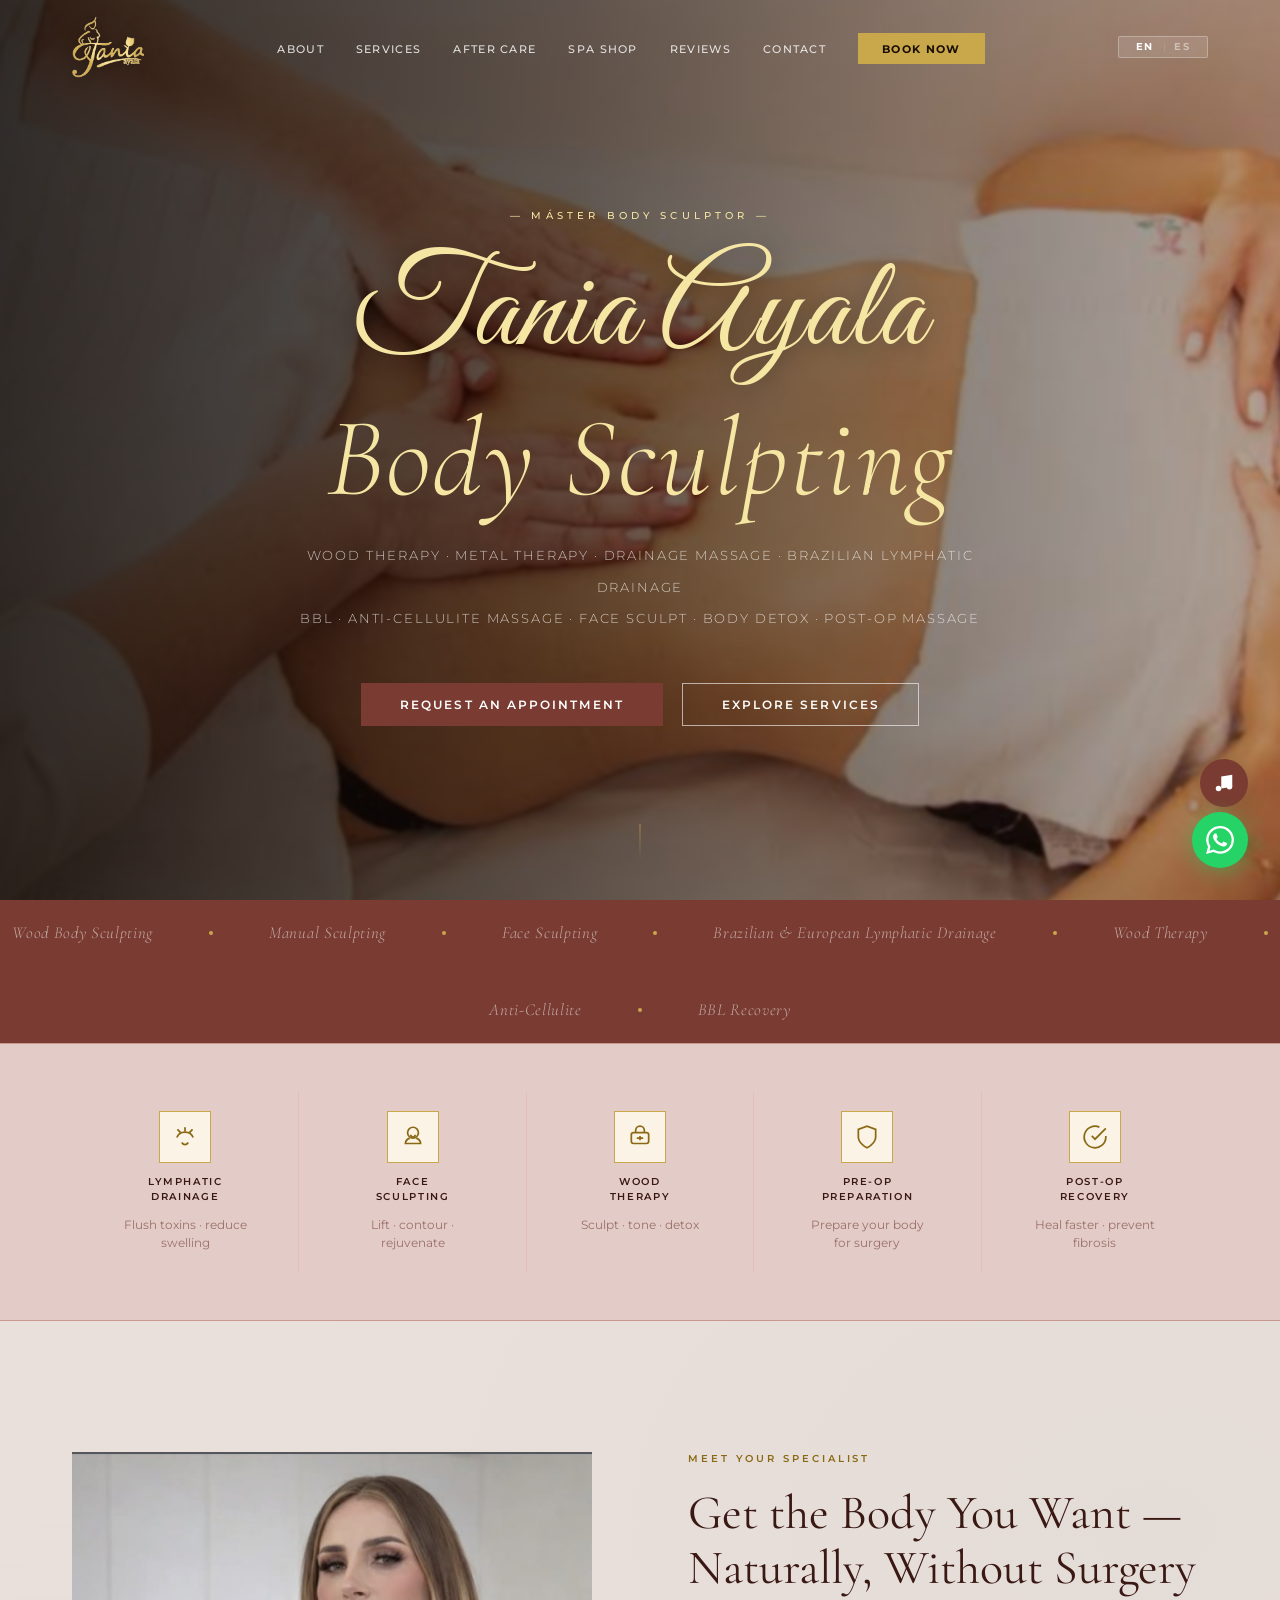
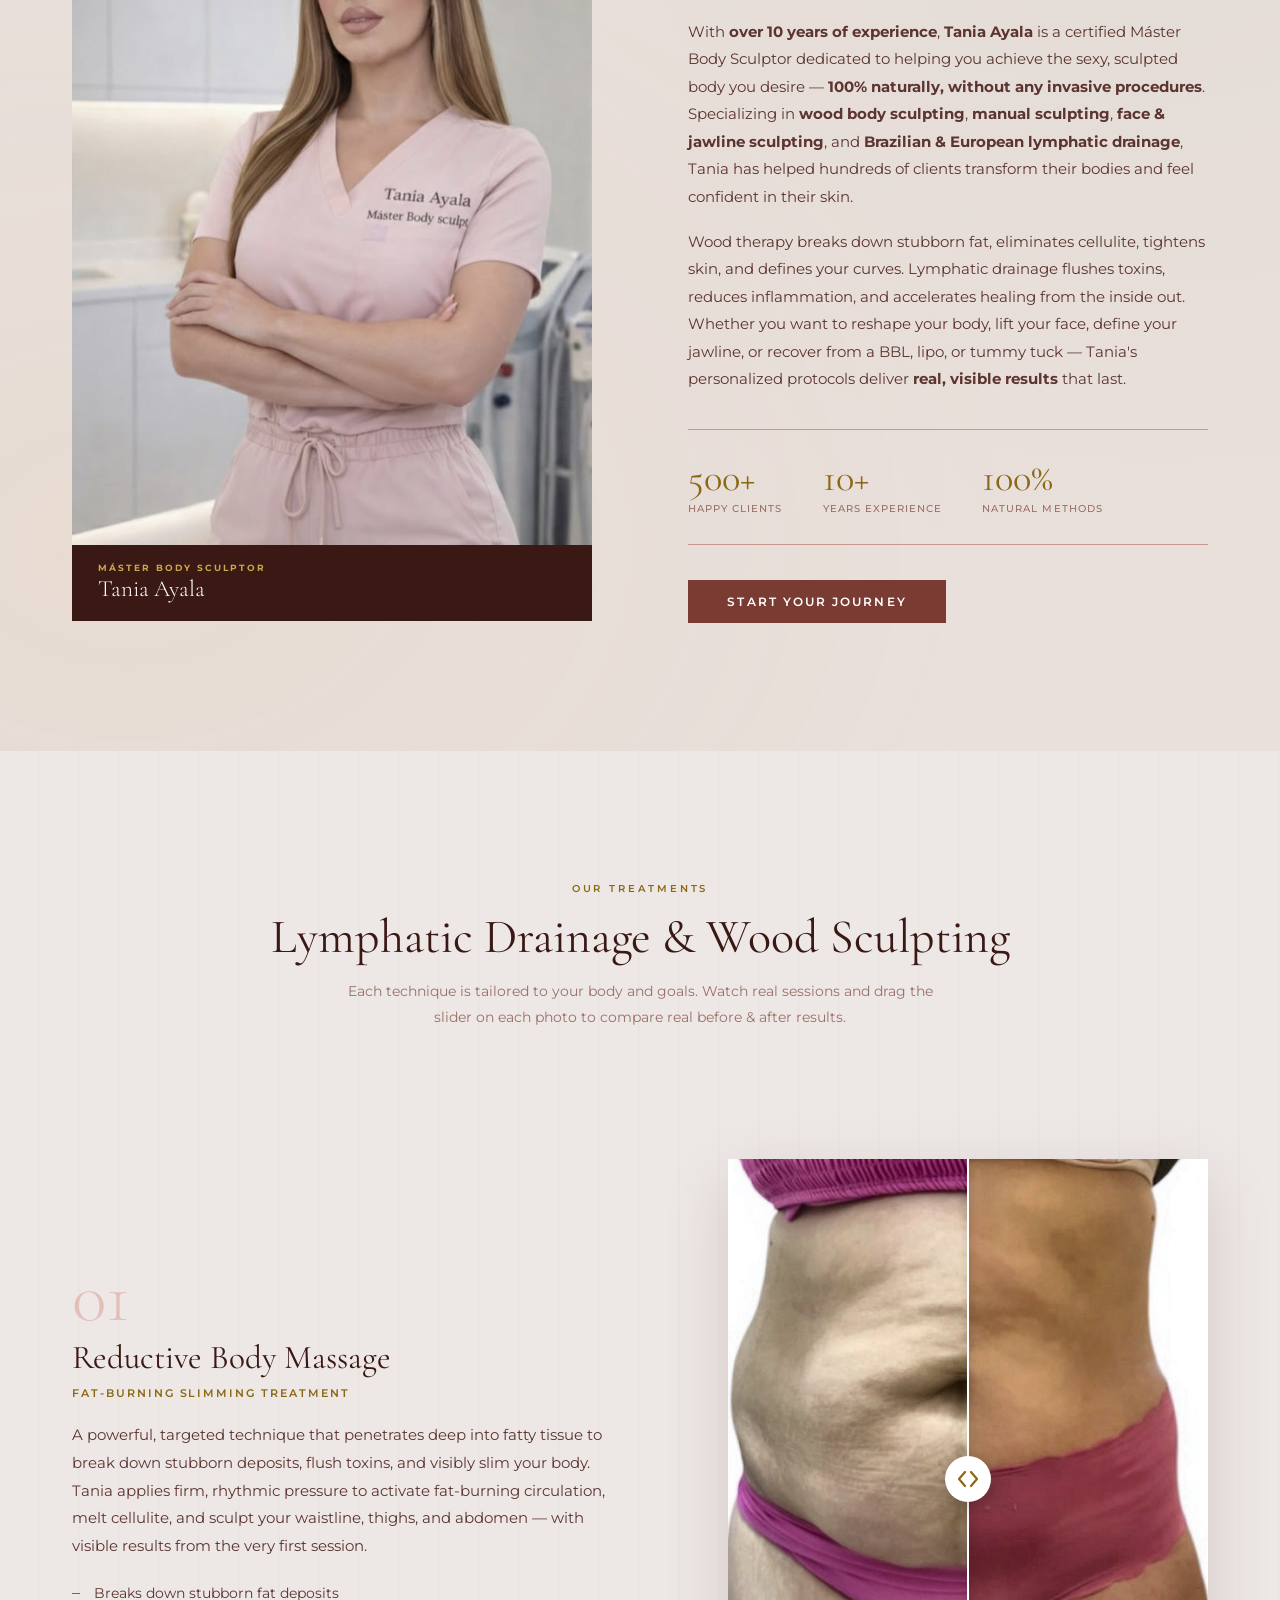
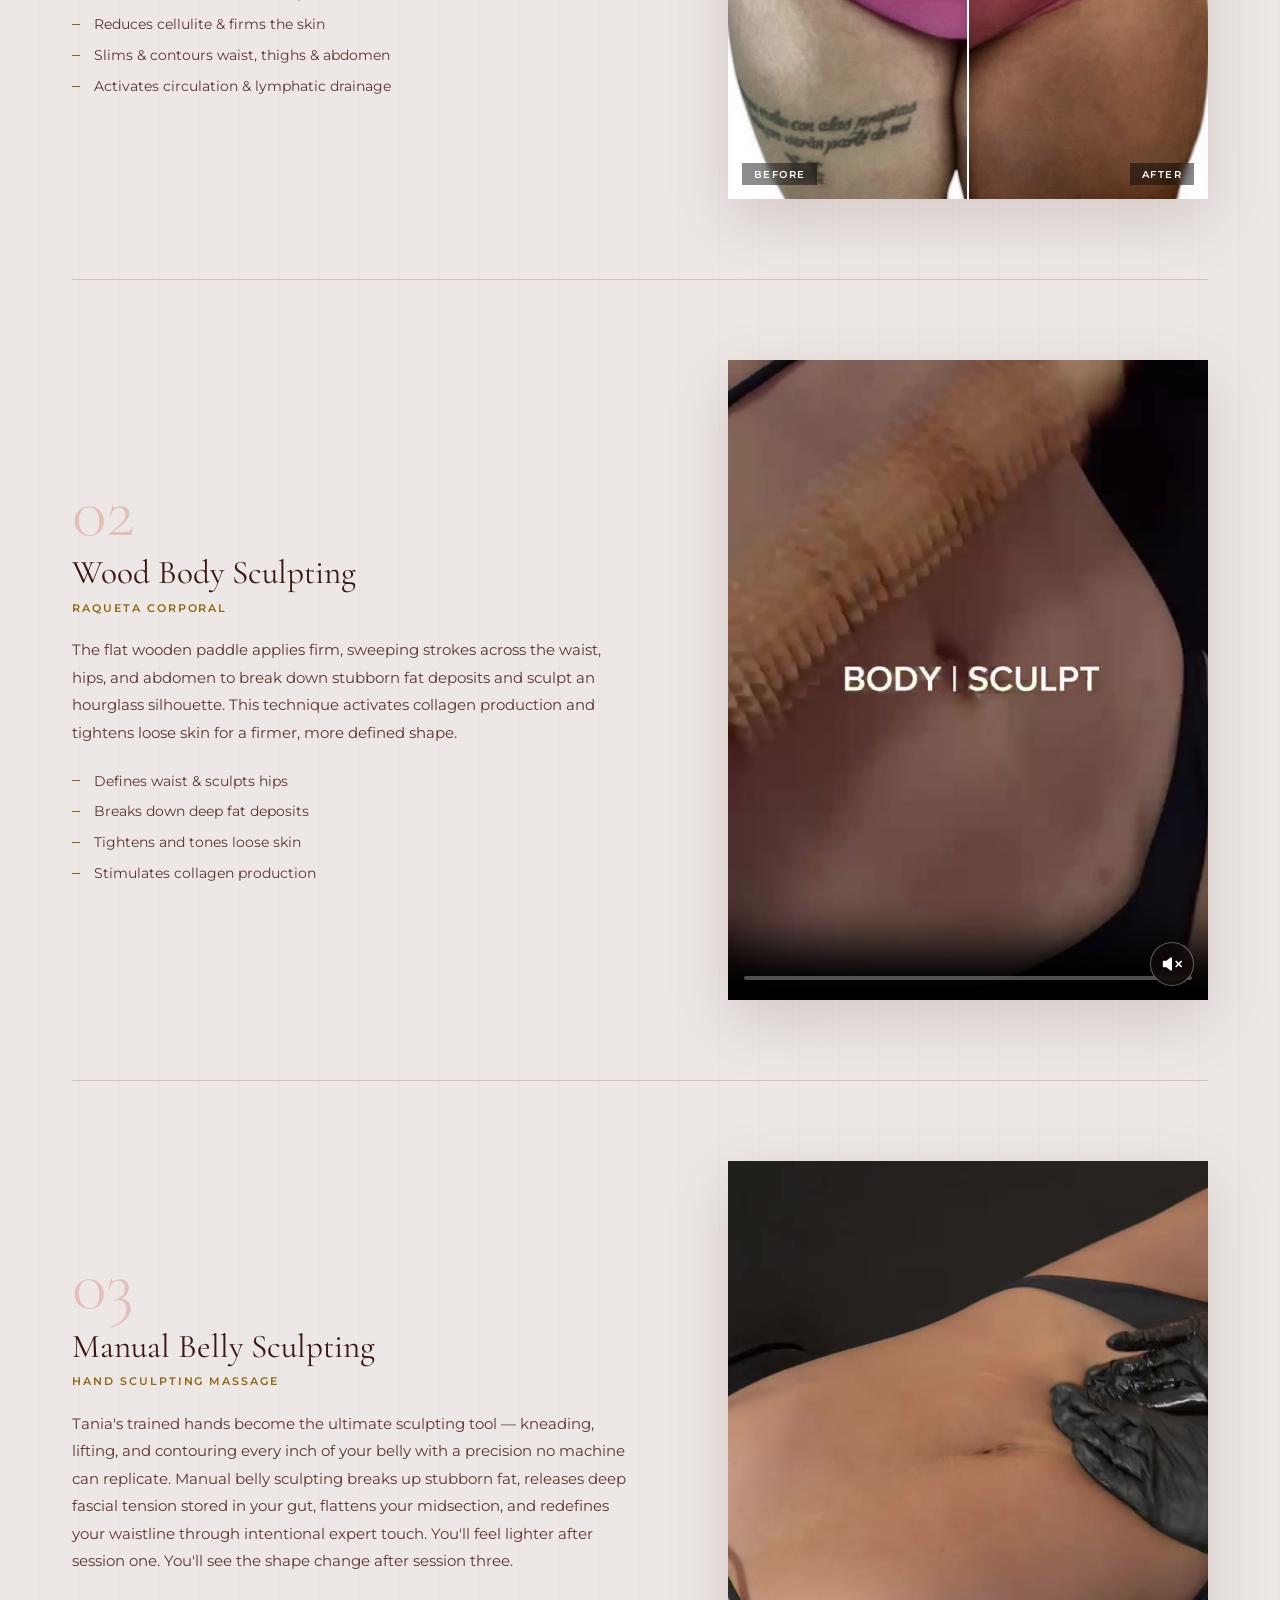
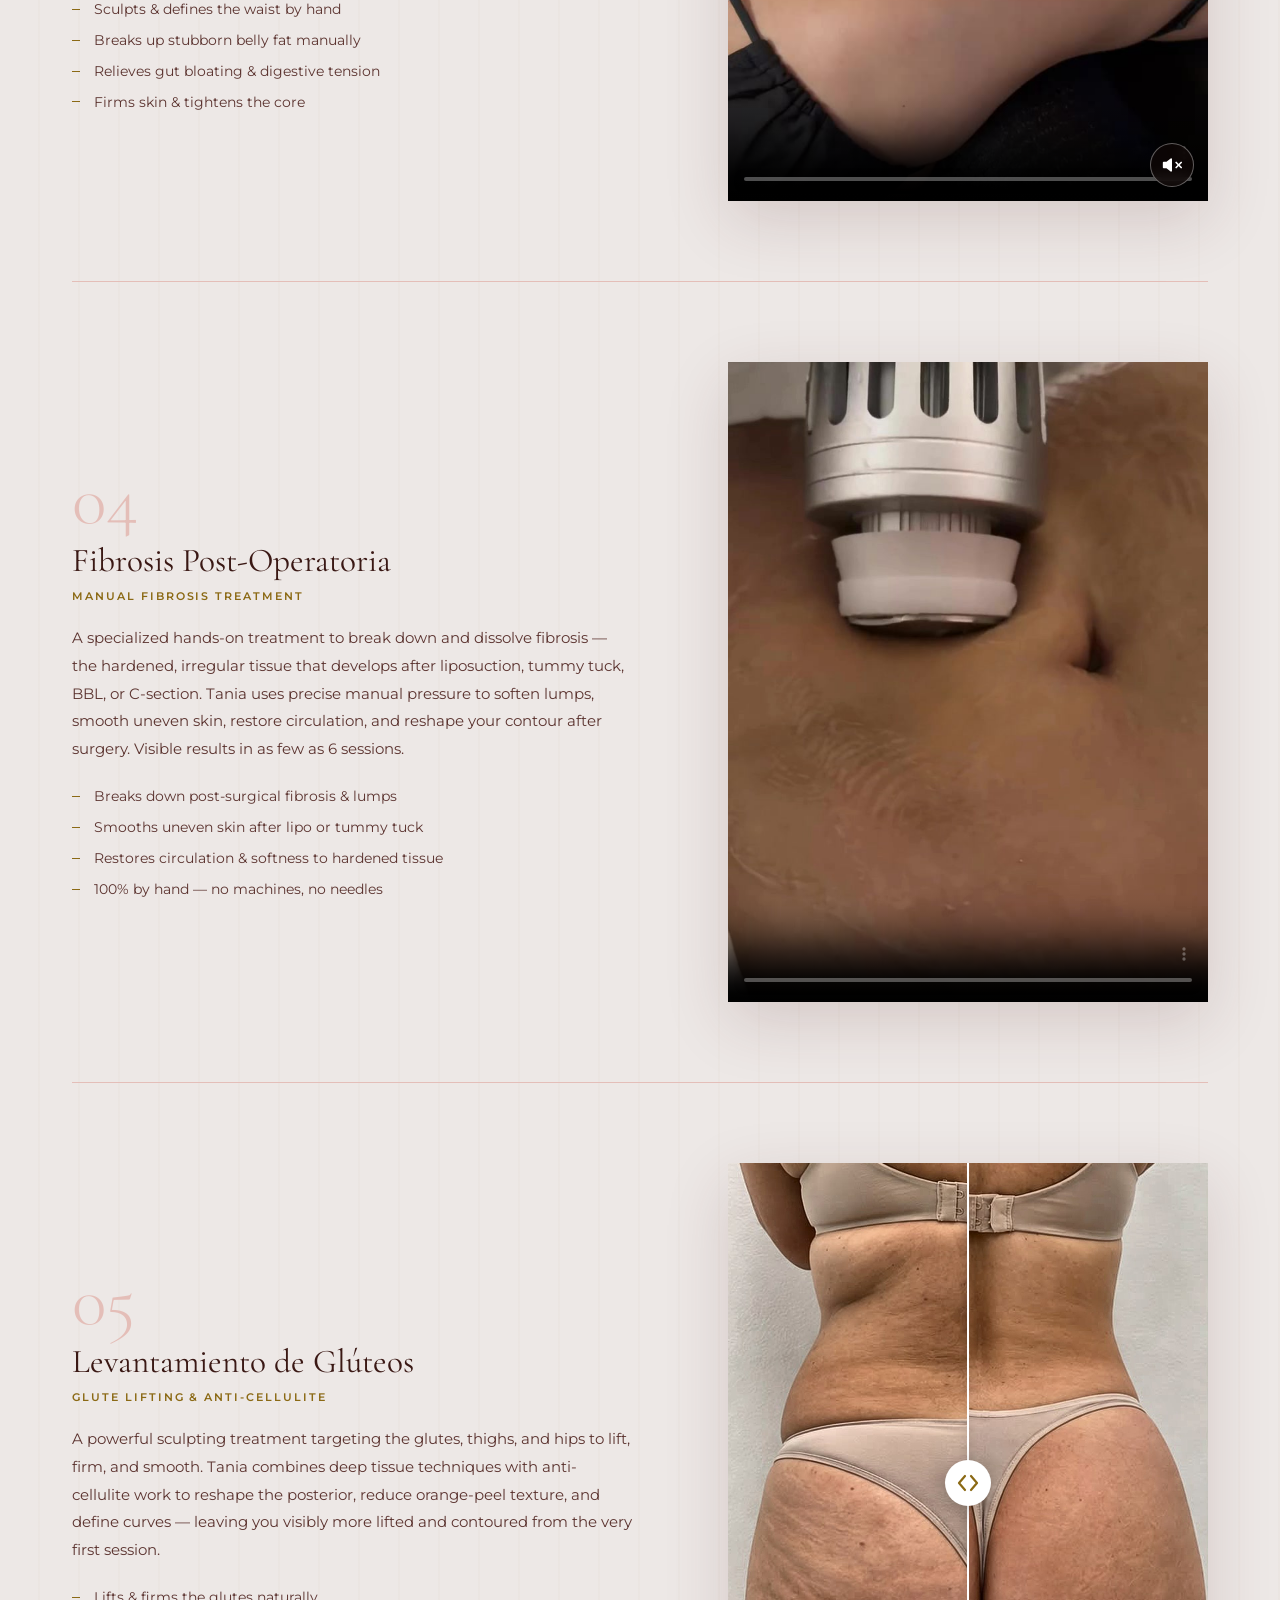
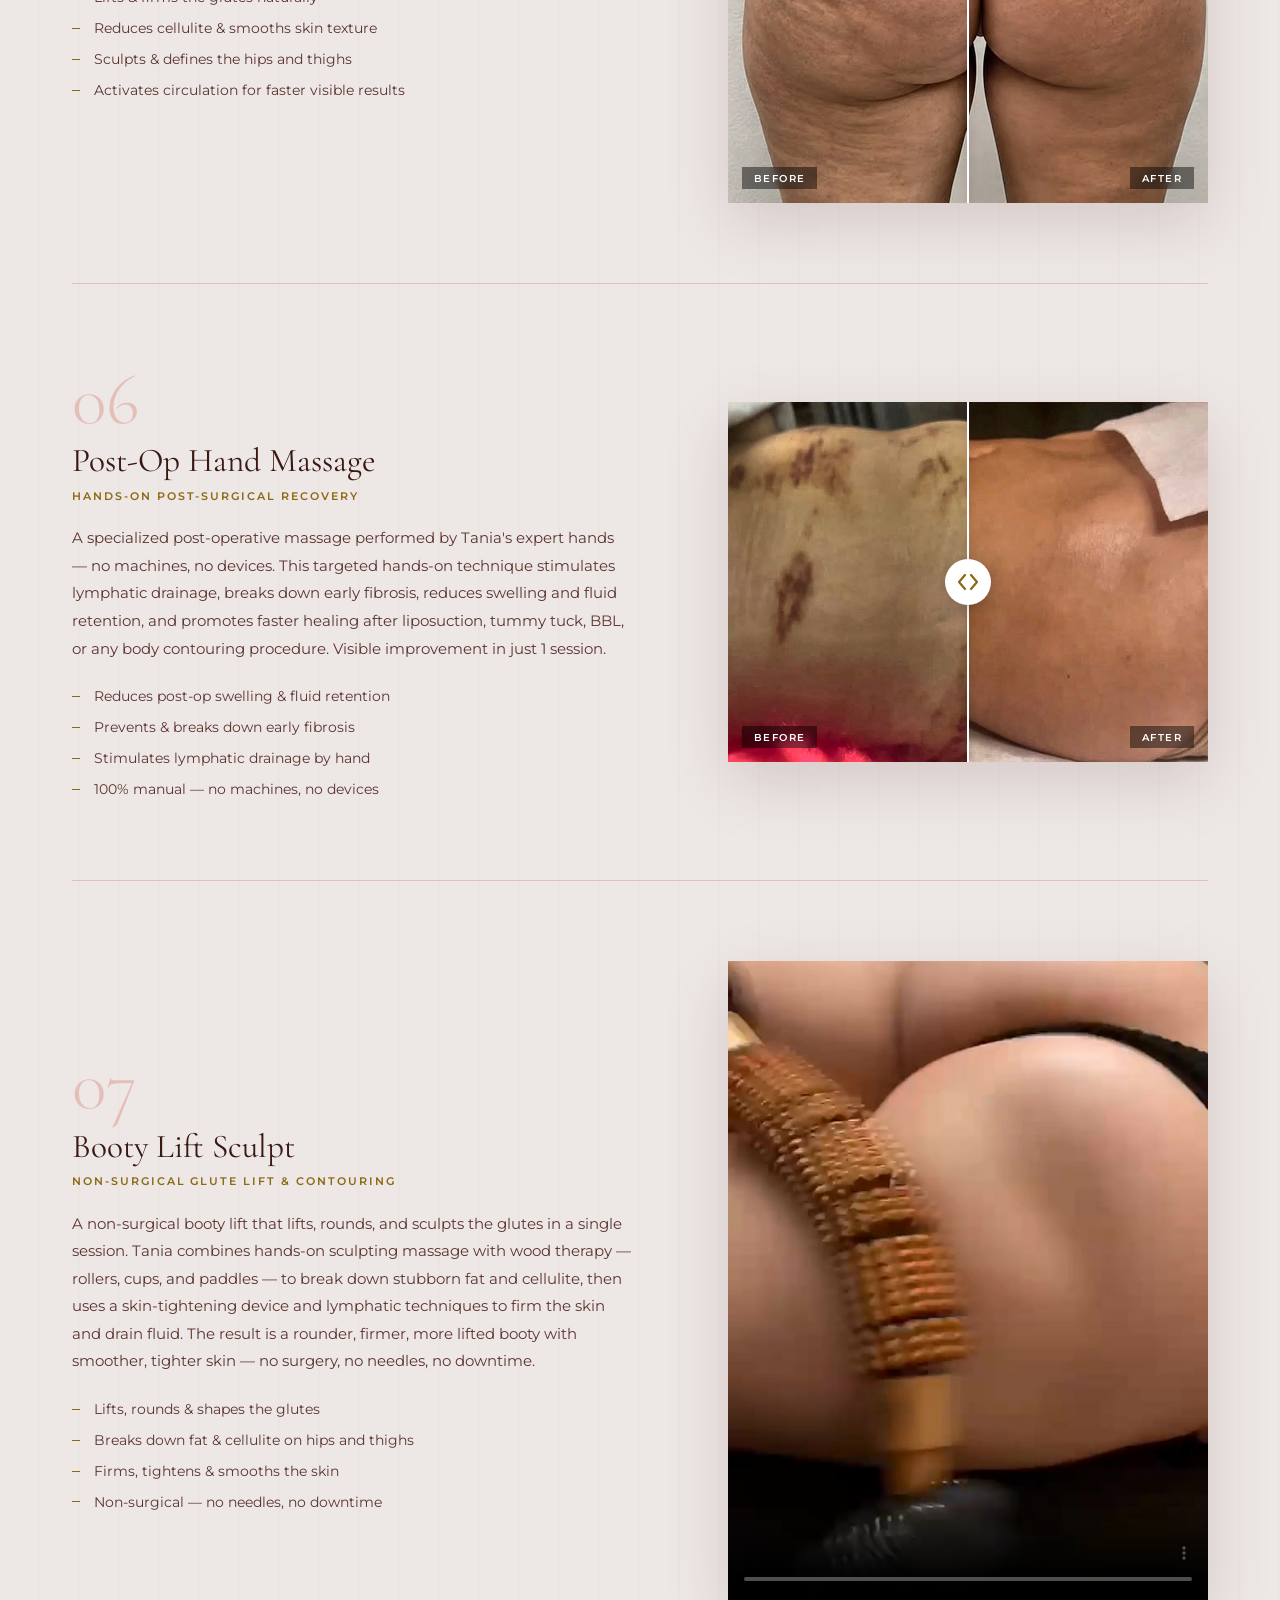
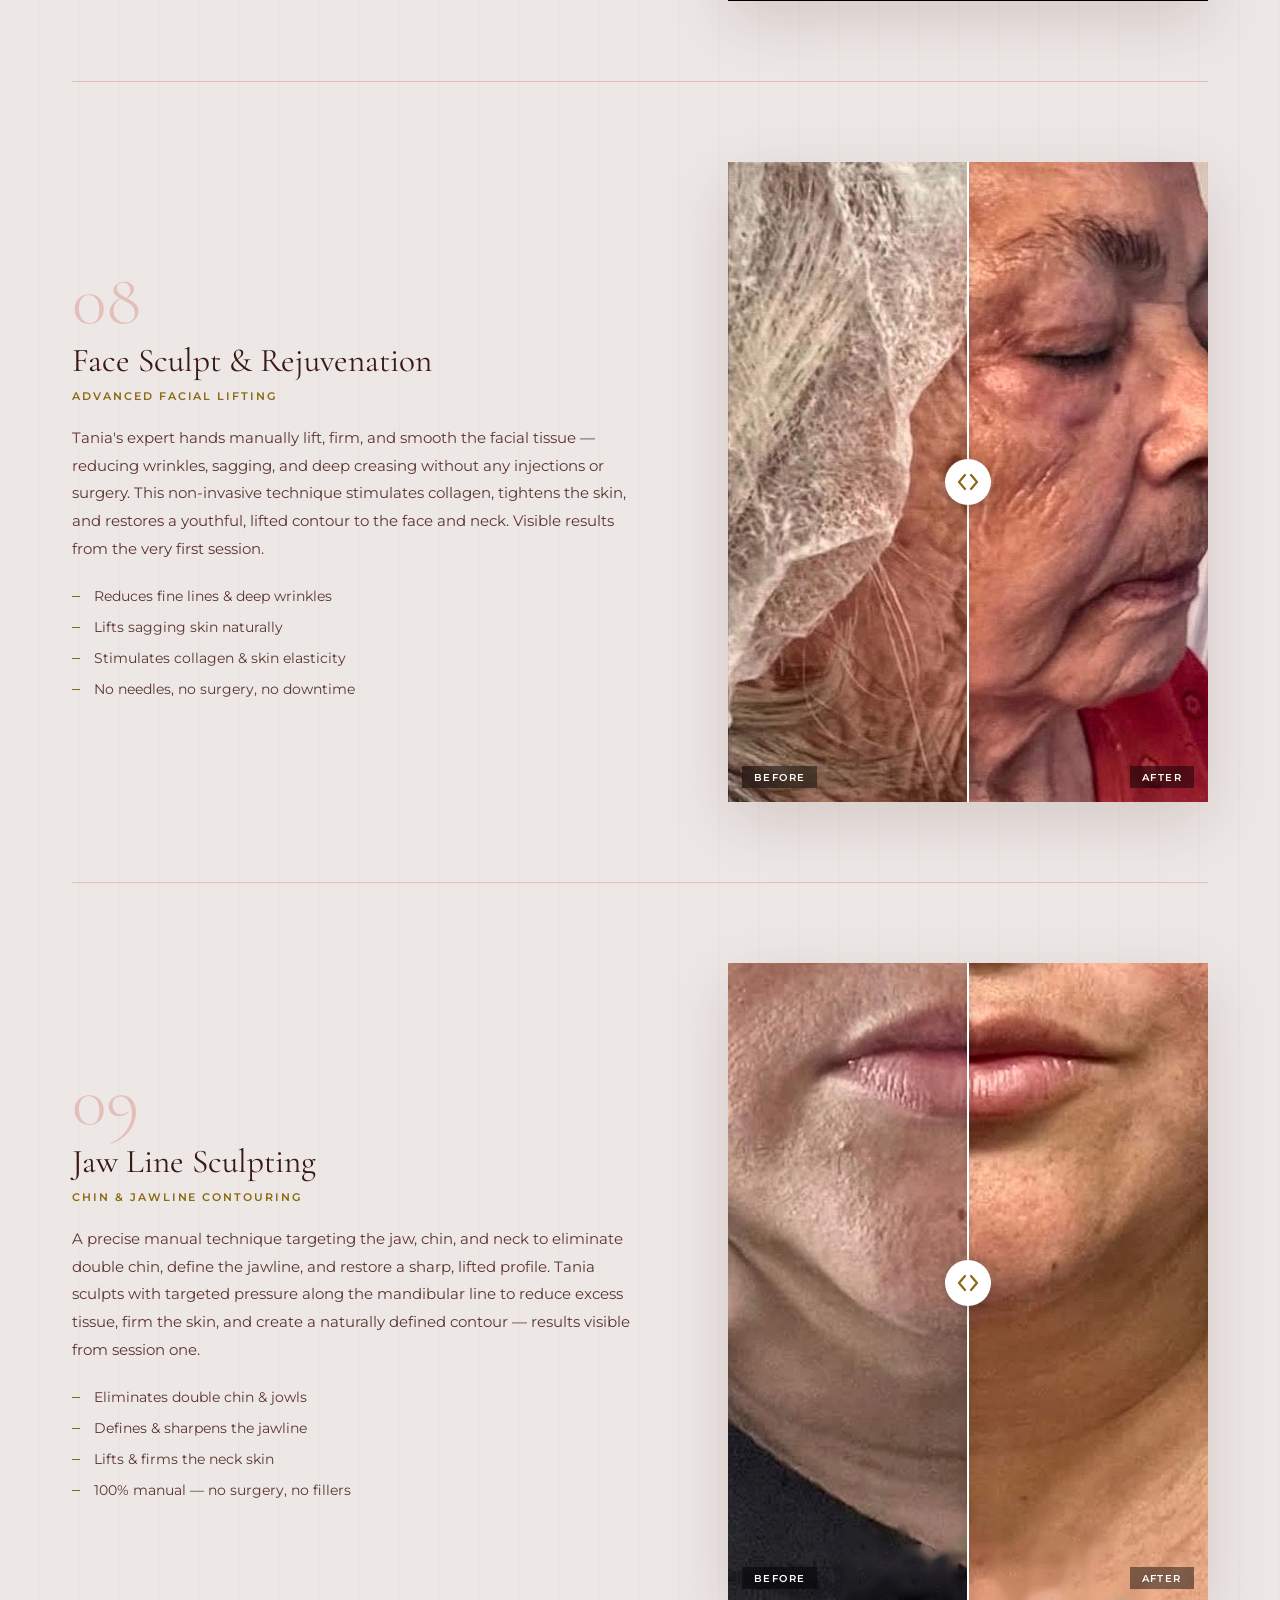
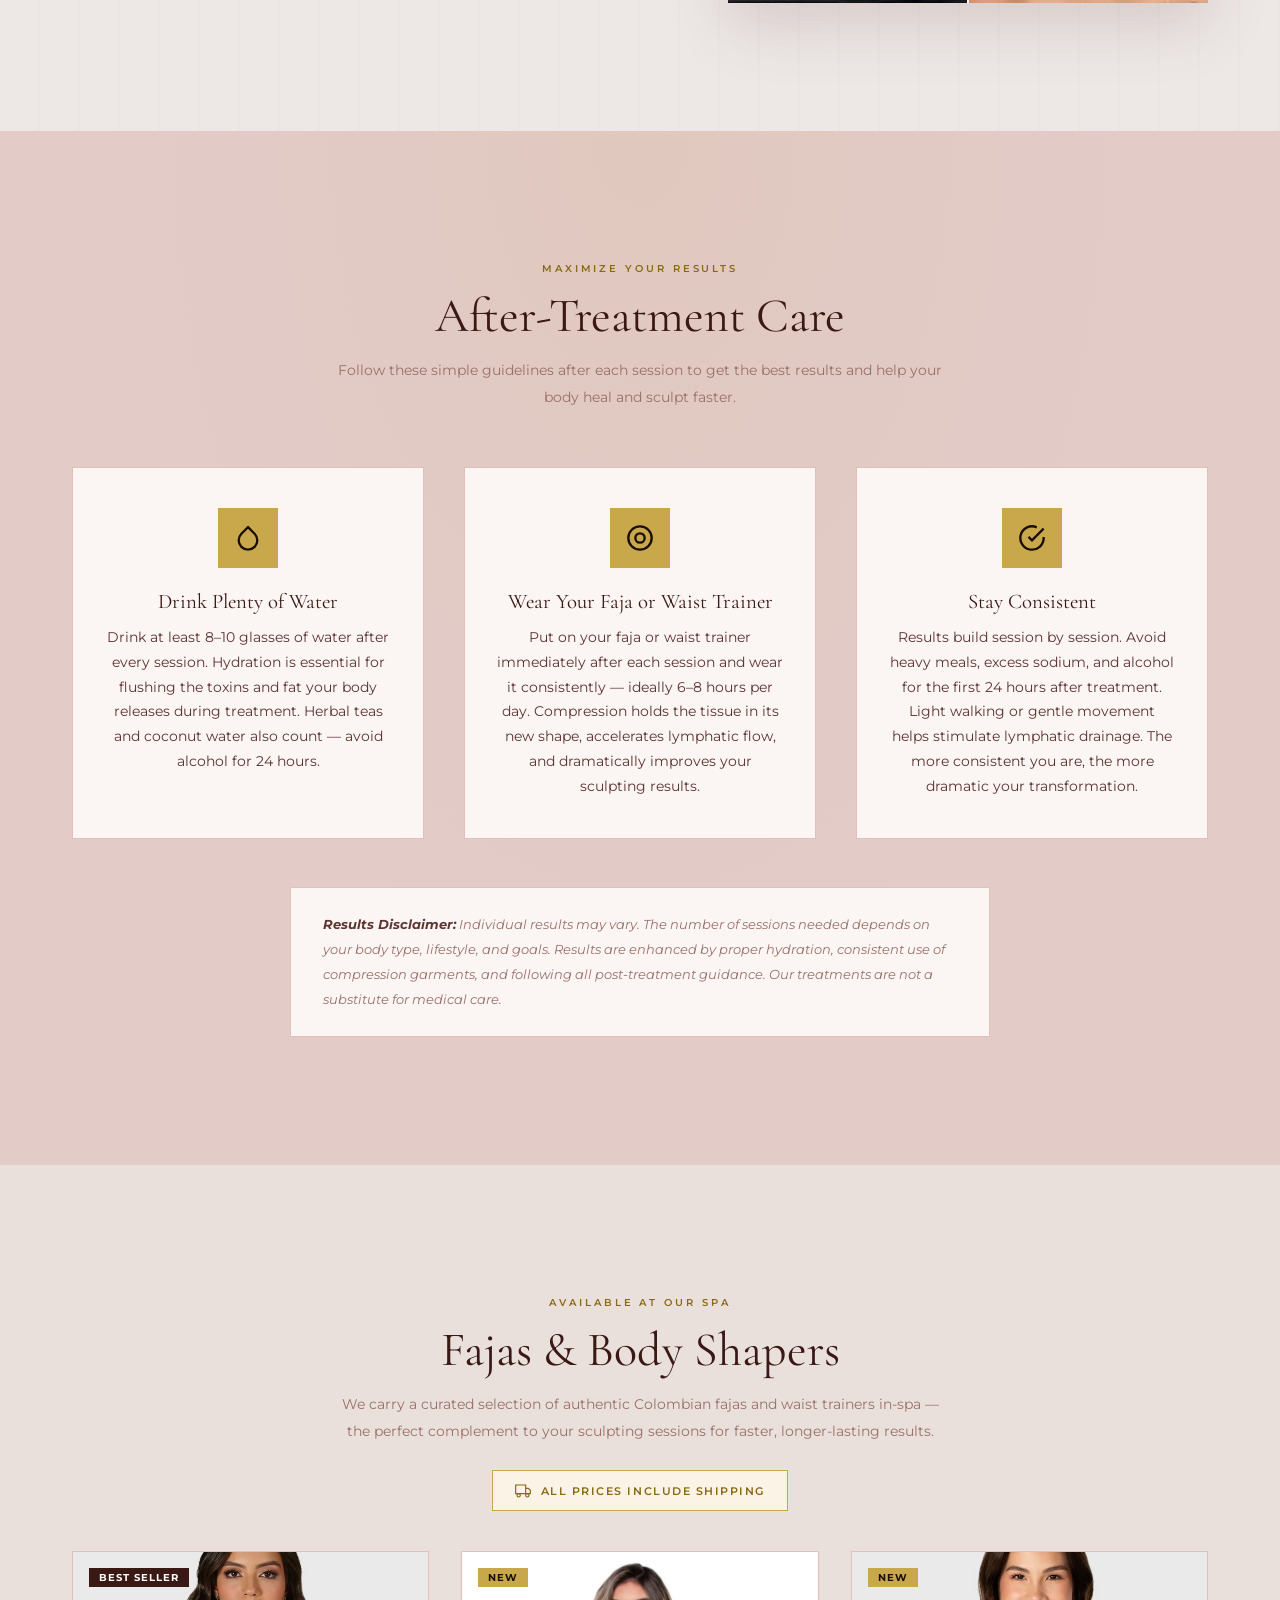
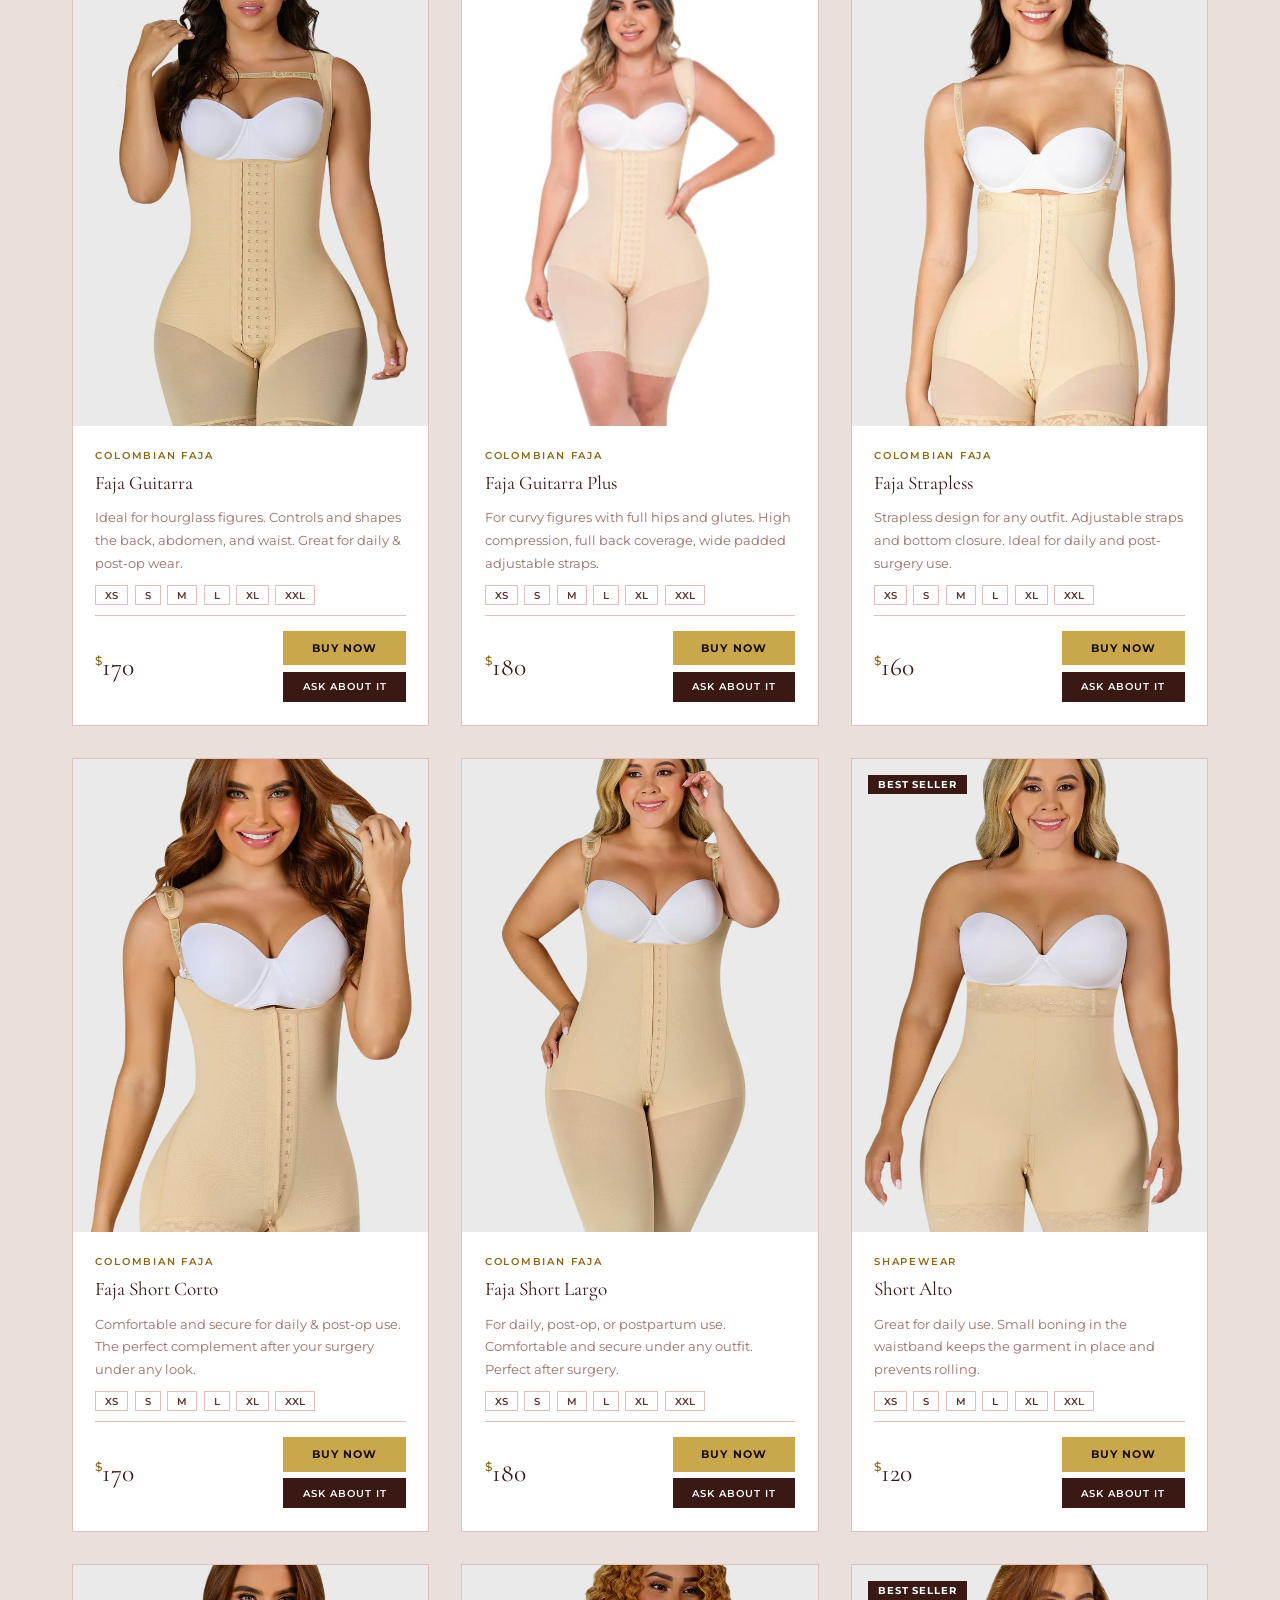
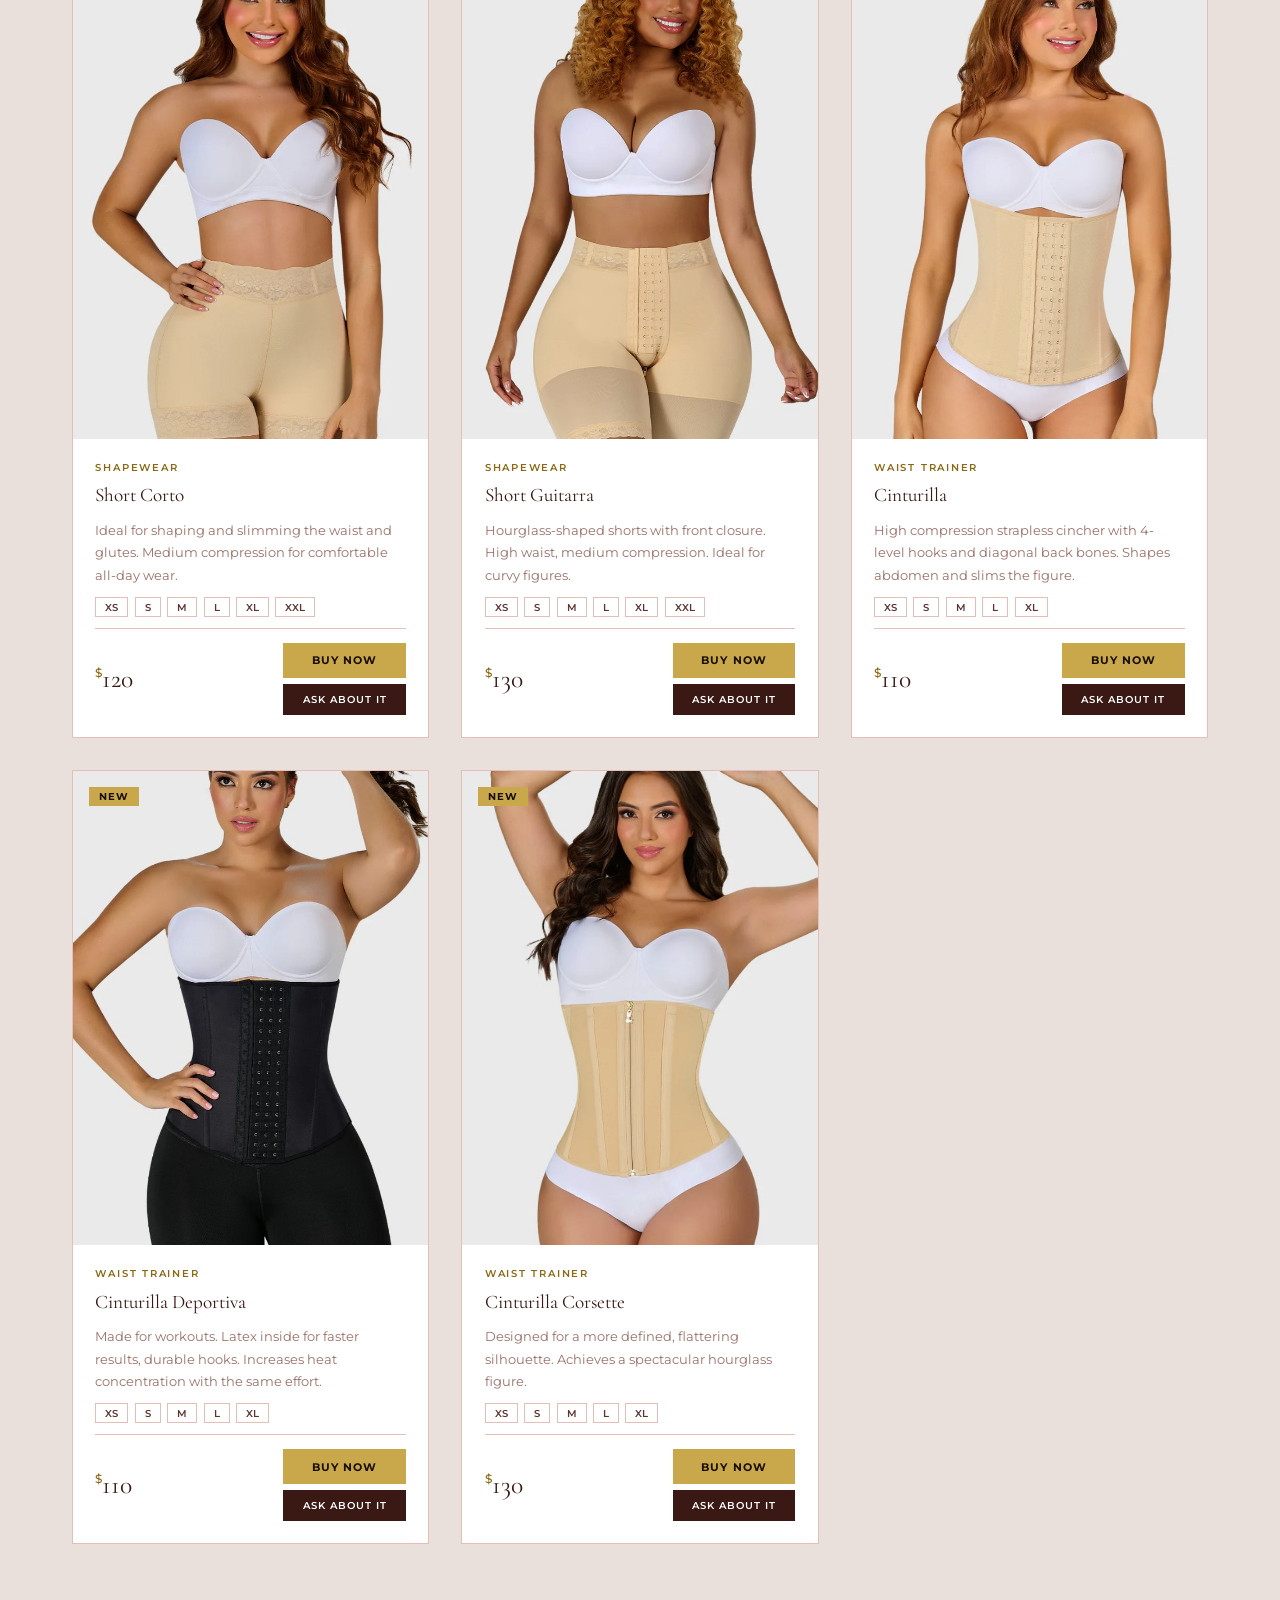
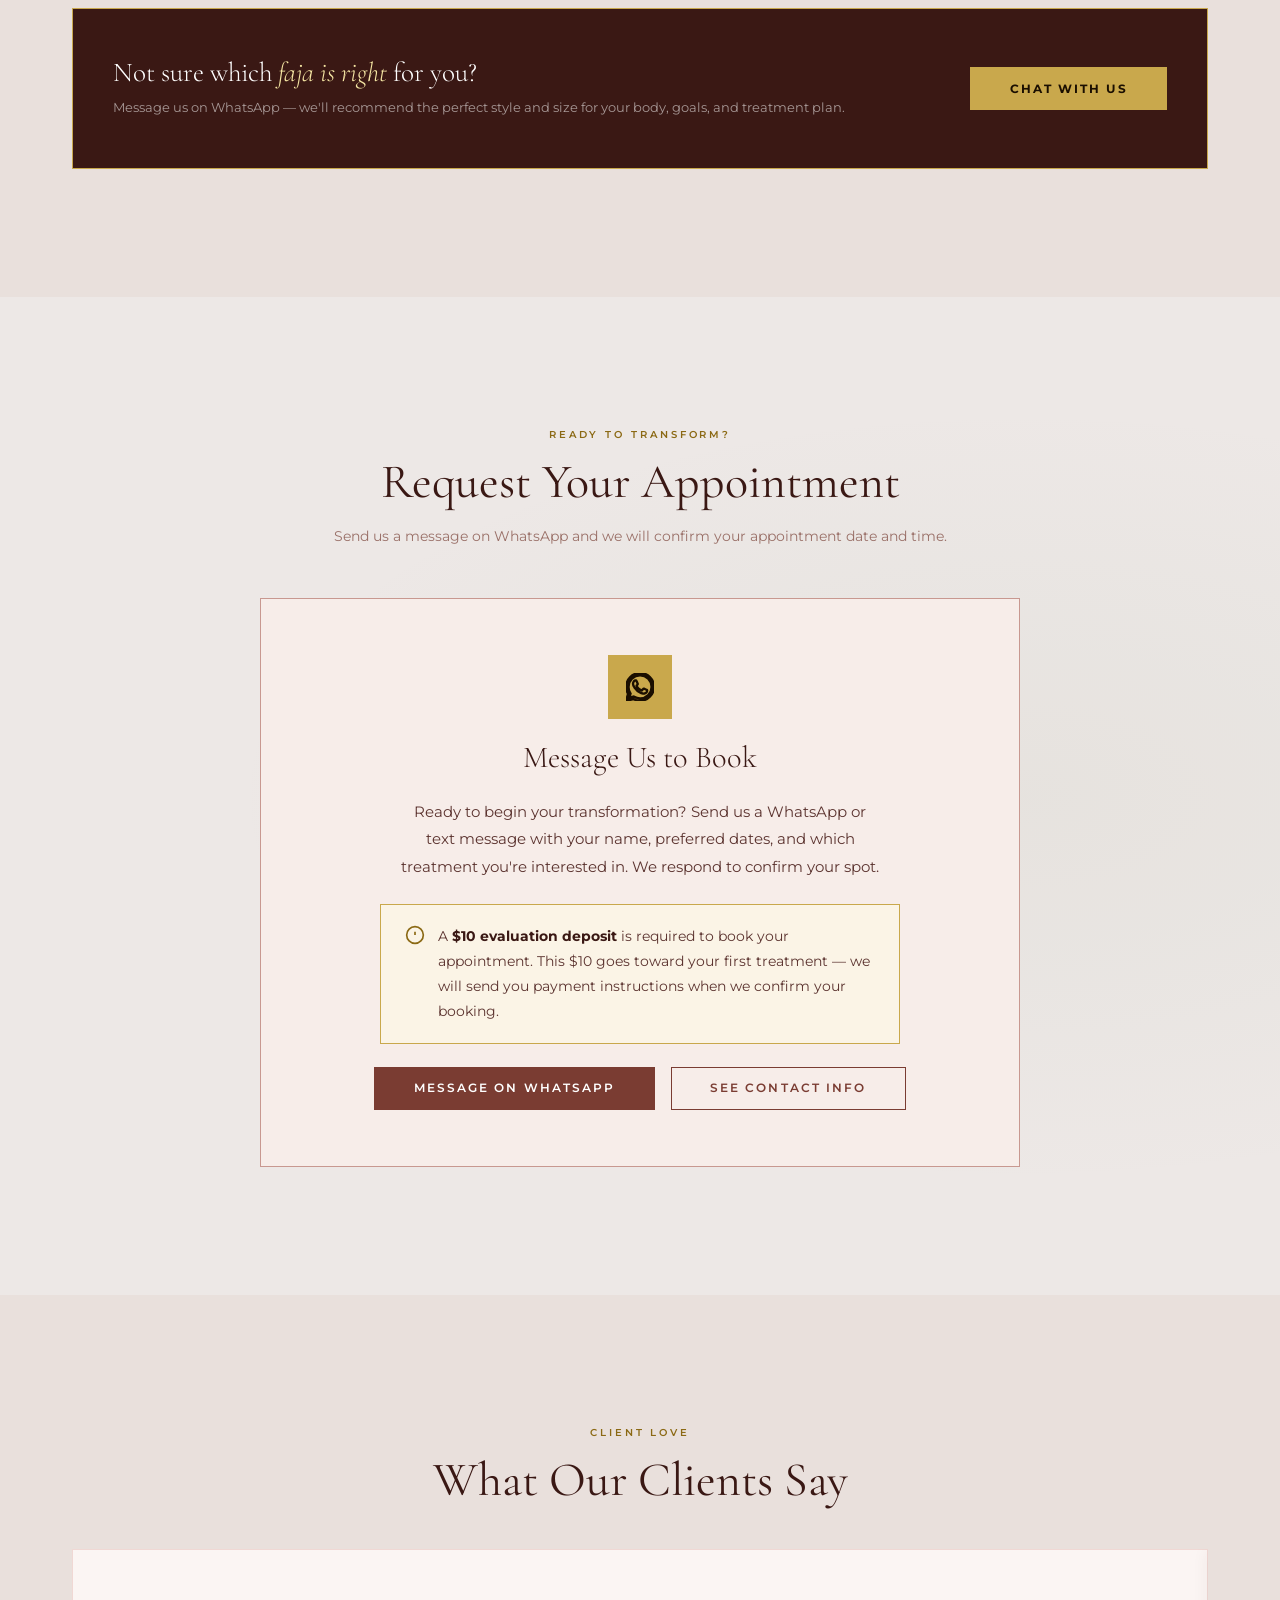
==== commit 92a7c13a: "November flyer: Tania in fall-orange scrubs, animated turkey and leaves - Recolored Tania's scrubs t" ====
--- a/index.html
+++ b/index.html
@@ -15,7 +15,7 @@
   <meta property="og:url" content="https://lebeltania-ship-it.github.io/tania-ayala-website/">
   <meta name="twitter:card" content="summary_large_image">
   <link rel="preload" as="image" href="images/hero-massage.jpg">
-  <link rel="stylesheet" href="styles.css?v=49">
+  <link rel="stylesheet" href="styles.css?v=51">
   <link rel="preconnect" href="https://fonts.googleapis.com">
   <link rel="preconnect" href="https://fonts.gstatic.com" crossorigin>
   <link href="https://fonts.googleapis.com/css2?family=Cormorant+Garamond:ital,wght@0,300;0,400;0,600;1,300;1,400&family=Montserrat:wght@300;400;500;600;700&family=Great+Vibes&display=swap" rel="stylesheet">
@@ -119,6 +119,37 @@
     </div>
   </section>
 
+  <!-- ===================== NOVEMBER SPECIAL (shows Nov 1 – Nov 30; preview: #preview-november) ===================== -->
+  <section id="november-special" class="promo-section promo-section--fall" data-starts="2026-11-01T00:00:00-07:00" data-expires="2026-12-01T00:00:00-08:00" data-preview="preview-november" aria-labelledby="promoTitleNov">
+    <div class="container promo-grid">
+      <div class="promo-flyer">
+        <video class="promo-video" autoplay muted loop playsinline preload="metadata" poster="videos/november-sculpt-poster.jpg?v=51" width="1080" height="1350" aria-label="November Sculpt Thanksgiving special with Tania Ayala — body sculpting + wood therapy for $49.99 with a bonus reductive enzyme">
+          <source src="videos/november-sculpt.mp4?v=51" type="video/mp4">
+        </video>
+      </div>
+      <div class="promo-content">
+        <p class="promo-eyebrow" data-i18n="promoNov.eyebrow">Thanksgiving Special · November Only</p>
+        <h2 id="promoTitleNov" class="promo-title">November <em>Sculpt</em></h2>
+        <p class="promo-sub" data-i18n="promo.sub">Body Sculpting + Wood Therapy</p>
+        <div class="promo-price-row">
+          <p class="promo-price"><span class="promo-cur">$</span>49<span class="promo-cents">.99</span></p>
+          <span class="promo-per" data-i18n="promo.per">per session</span>
+        </div>
+        <div class="promo-bonus">
+          <svg width="22" height="22" viewBox="0 0 24 24" fill="none" stroke="currentColor" stroke-width="1.6" aria-hidden="true"><path d="M20 12v10H4V12M2 7h20v5H2zM12 22V7M12 7H7.5a2.5 2.5 0 0 1 0-5C11 2 12 7 12 7zM12 7h4.5a2.5 2.5 0 0 0 0-5C13 2 12 7 12 7z"/></svg>
+          <p><strong data-i18n="promo.bonus.label">Bonus</strong> <span data-i18n="promo.bonus">Reductive enzyme included</span></p>
+        </div>
+        <ul class="promo-features">
+          <li><svg width="18" height="18" viewBox="0 0 24 24" fill="none" stroke="currentColor" stroke-width="1.8" aria-hidden="true"><path d="M20 6L9 17l-5-5"/></svg><span data-i18n="promo.f1">Personalized treatment</span></li>
+          <li><svg width="18" height="18" viewBox="0 0 24 24" fill="none" stroke="currentColor" stroke-width="1.8" aria-hidden="true"><path d="M20 6L9 17l-5-5"/></svg><span data-i18n="promo.f2">Non-invasive</span></li>
+          <li><svg width="18" height="18" viewBox="0 0 24 24" fill="none" stroke="currentColor" stroke-width="1.8" aria-hidden="true"><path d="M20 6L9 17l-5-5"/></svg><span data-i18n="promo.f3">Results from the first session</span></li>
+        </ul>
+        <a href="https://wa.me/16197301320?text=Hola%20Tania!%20Quiero%20reservar%20el%20especial%20November%20Sculpt%20de%20%2449.99%20%F0%9F%8D%82" class="btn promo-btn" target="_blank" rel="noopener" data-i18n="promoNov.btn">Book the November Special</a>
+        <p class="promo-valid" data-i18n="promoNov.valid">Valid through November 30, 2026</p>
+      </div>
+    </div>
+  </section>
+
   <!-- ===================== SERVICES SPOTLIGHT ===================== -->
   <div class="spotlight-strip">
     <div class="container">
@@ -185,7 +216,7 @@
         <div class="about-content">
           <p class="eyebrow" data-i18n="about.eyebrow">Meet Your Specialist</p>
           <h2 data-i18n="about.h2">Get the Body You Want — Naturally, Without Surgery</h2>
-          <p data-i18n-html="about.p1">With <strong>over 10 years of experience</strong>, <strong>Tania Ayala</strong> is a certified Máster Body Sculptor dedicated to helping you achieve the sexy, sculpted body you desire — <strong>100% naturally, without any procedures</strong>. Specializing in <strong>wood body sculpting</strong>, <strong>manual sculpting</strong>, <strong>face &amp; jawline sculpting</strong>, and <strong>Brazilian &amp; European lymphatic drainage</strong>, Tania has helped hundreds of clients transform their bodies and feel confident in their skin.</p>
+          <p data-i18n-html="about.p1">With <strong>over 10 years of experience</strong>, <strong>Tania Ayala</strong> is a certified Máster Body Sculptor dedicated to helping you achieve the sexy, sculpted body you desire — <strong>100% naturally, without any invasive procedures</strong>. Specializing in <strong>wood body sculpting</strong>, <strong>manual sculpting</strong>, <strong>face &amp; jawline sculpting</strong>, and <strong>Brazilian &amp; European lymphatic drainage</strong>, Tania has helped hundreds of clients transform their bodies and feel confident in their skin.</p>
           <p data-i18n-html="about.p2">Wood therapy breaks down stubborn fat, eliminates cellulite, tightens skin, and defines your curves. Lymphatic drainage flushes toxins, reduces inflammation, and accelerates healing from the inside out. Whether you want to reshape your body, lift your face, define your jawline, or recover from a BBL, lipo, or tummy tuck — Tania's personalized protocols deliver <strong>real, visible results</strong> that last.</p>
           <div class="stats-row">
             <div class="stat">
@@ -1012,6 +1043,6 @@
     <svg viewBox="0 0 24 24" fill="currentColor" width="28" height="28"><path d="M17.472 14.382c-.297-.149-1.758-.867-2.03-.967-.273-.099-.471-.148-.67.15-.197.297-.767.966-.94 1.164-.173.199-.347.223-.644.075-.297-.15-1.255-.463-2.39-1.475-.883-.788-1.48-1.761-1.653-2.059-.173-.297-.018-.458.13-.606.134-.133.298-.347.446-.52.149-.174.198-.298.298-.497.099-.198.05-.371-.025-.52-.075-.149-.669-1.612-.916-2.207-.242-.579-.487-.5-.669-.51-.173-.008-.371-.01-.57-.01-.198 0-.52.074-.792.372-.272.297-1.04 1.016-1.04 2.479 0 1.462 1.065 2.875 1.213 3.074.149.198 2.096 3.2 5.077 4.487.709.306 1.262.489 1.694.625.712.227 1.36.195 1.871.118.571-.085 1.758-.719 2.006-1.413.248-.694.248-1.289.173-1.413-.074-.124-.272-.198-.57-.347m-5.421 7.403h-.004a9.87 9.87 0 01-5.031-1.378l-.361-.214-3.741.982.998-3.648-.235-.374a9.86 9.86 0 01-1.51-5.26c.001-5.45 4.436-9.884 9.888-9.884 2.64 0 5.122 1.03 6.988 2.898a9.825 9.825 0 012.893 6.994c-.003 5.45-4.437 9.884-9.885 9.884m8.413-18.297A11.815 11.815 0 0012.05 0C5.495 0 .16 5.335.157 11.892c0 2.096.547 4.142 1.588 5.945L.057 24l6.305-1.654a11.882 11.882 0 005.683 1.448h.005c6.554 0 11.89-5.335 11.893-11.893a11.821 11.821 0 00-3.48-8.413Z"/></svg>
   </a>
 
-  <script src="script.js?v=49"></script>
+  <script src="script.js?v=51"></script>
 </body>
 </html>
--- a/styles.css
+++ b/styles.css
@@ -334,8 +334,8 @@
   grid-template-columns: minmax(0, 1fr) minmax(0, 1fr);
   gap: clamp(3rem, 6vw, 6rem); align-items: center;
 }
-.promo-flyer img {
-  width: 100%; height: auto; display: block;
+.promo-flyer img, .promo-flyer video {
+  width: 100%; height: auto; display: block; aspect-ratio: auto; background: #2a120b;
   box-shadow: 0 30px 70px rgba(0,0,0,.45);
   outline: 1px solid rgba(244,191,196,.35); outline-offset: 10px;
 }
@@ -385,6 +385,19 @@
 .promo-btn { background: var(--promo-pink); color: #1a0e0c; border-color: var(--promo-pink); font-weight: 700; }
 .promo-btn:hover { background: var(--white); border-color: var(--white); color: #1a0e0c; box-shadow: 0 10px 30px rgba(244,191,196,.3); }
 .promo-valid { margin-top: 1rem; font-size: .72rem; letter-spacing: .08em; color: rgba(255,255,255,.5); }
+
+/* November / Thanksgiving variant: same layout, fall palette */
+.promo-section--fall {
+  --promo-pink: #F0A852;
+  --promo-pink-dk: #D9822F;
+  background:
+    radial-gradient(ellipse at 85% 15%, rgba(240,168,82,.18) 0%, transparent 55%),
+    radial-gradient(ellipse at 5% 95%, rgba(170,60,25,.25) 0%, transparent 50%),
+    linear-gradient(160deg, #4A190F 0%, #1F0C08 100%);
+}
+.promo-section--fall .promo-flyer img, .promo-section--fall .promo-flyer video { outline-color: rgba(240,168,82,.45); }
+.promo-section--fall .promo-bonus { background: rgba(240,168,82,.12); border-color: rgba(240,168,82,.5); }
+.promo-section--fall .promo-btn:hover { box-shadow: 0 10px 30px rgba(240,168,82,.3); }
 
 @media (max-width: 860px) {
   .promo-section { padding: 4.5rem 0; }
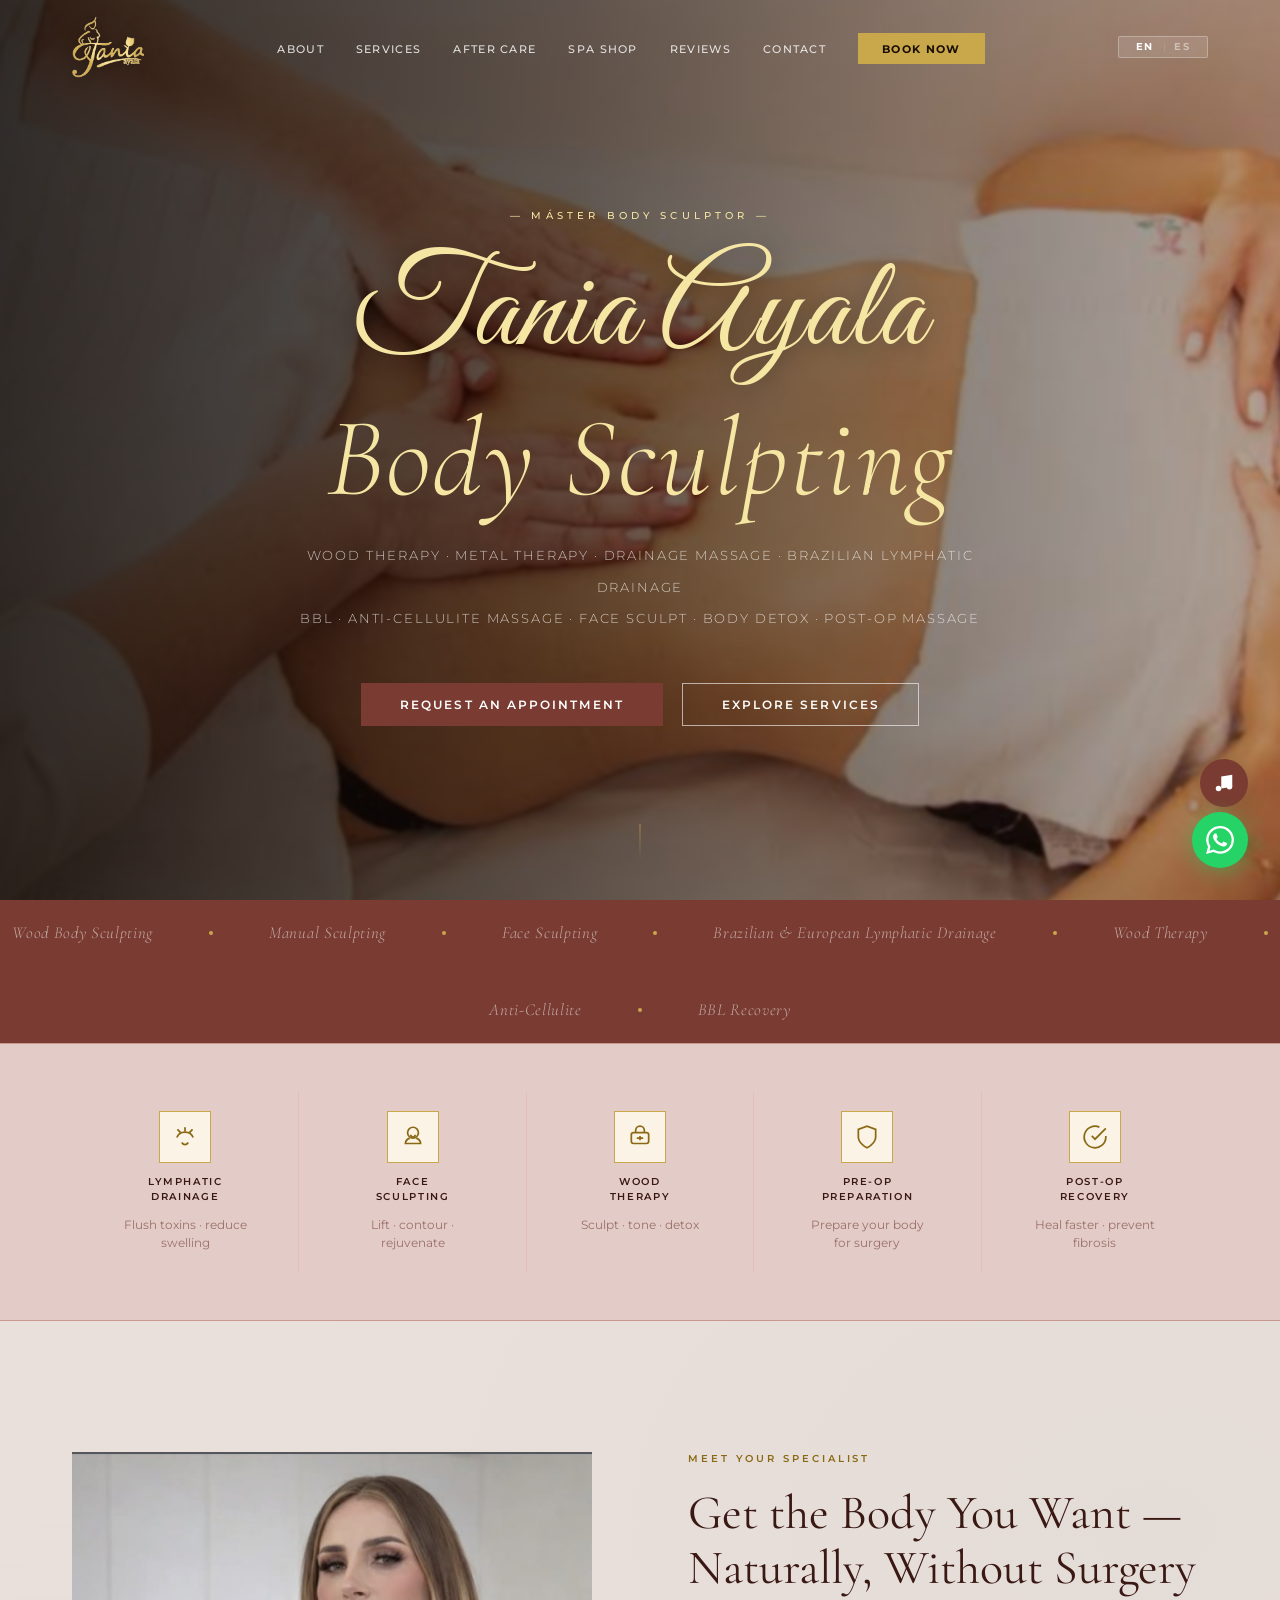
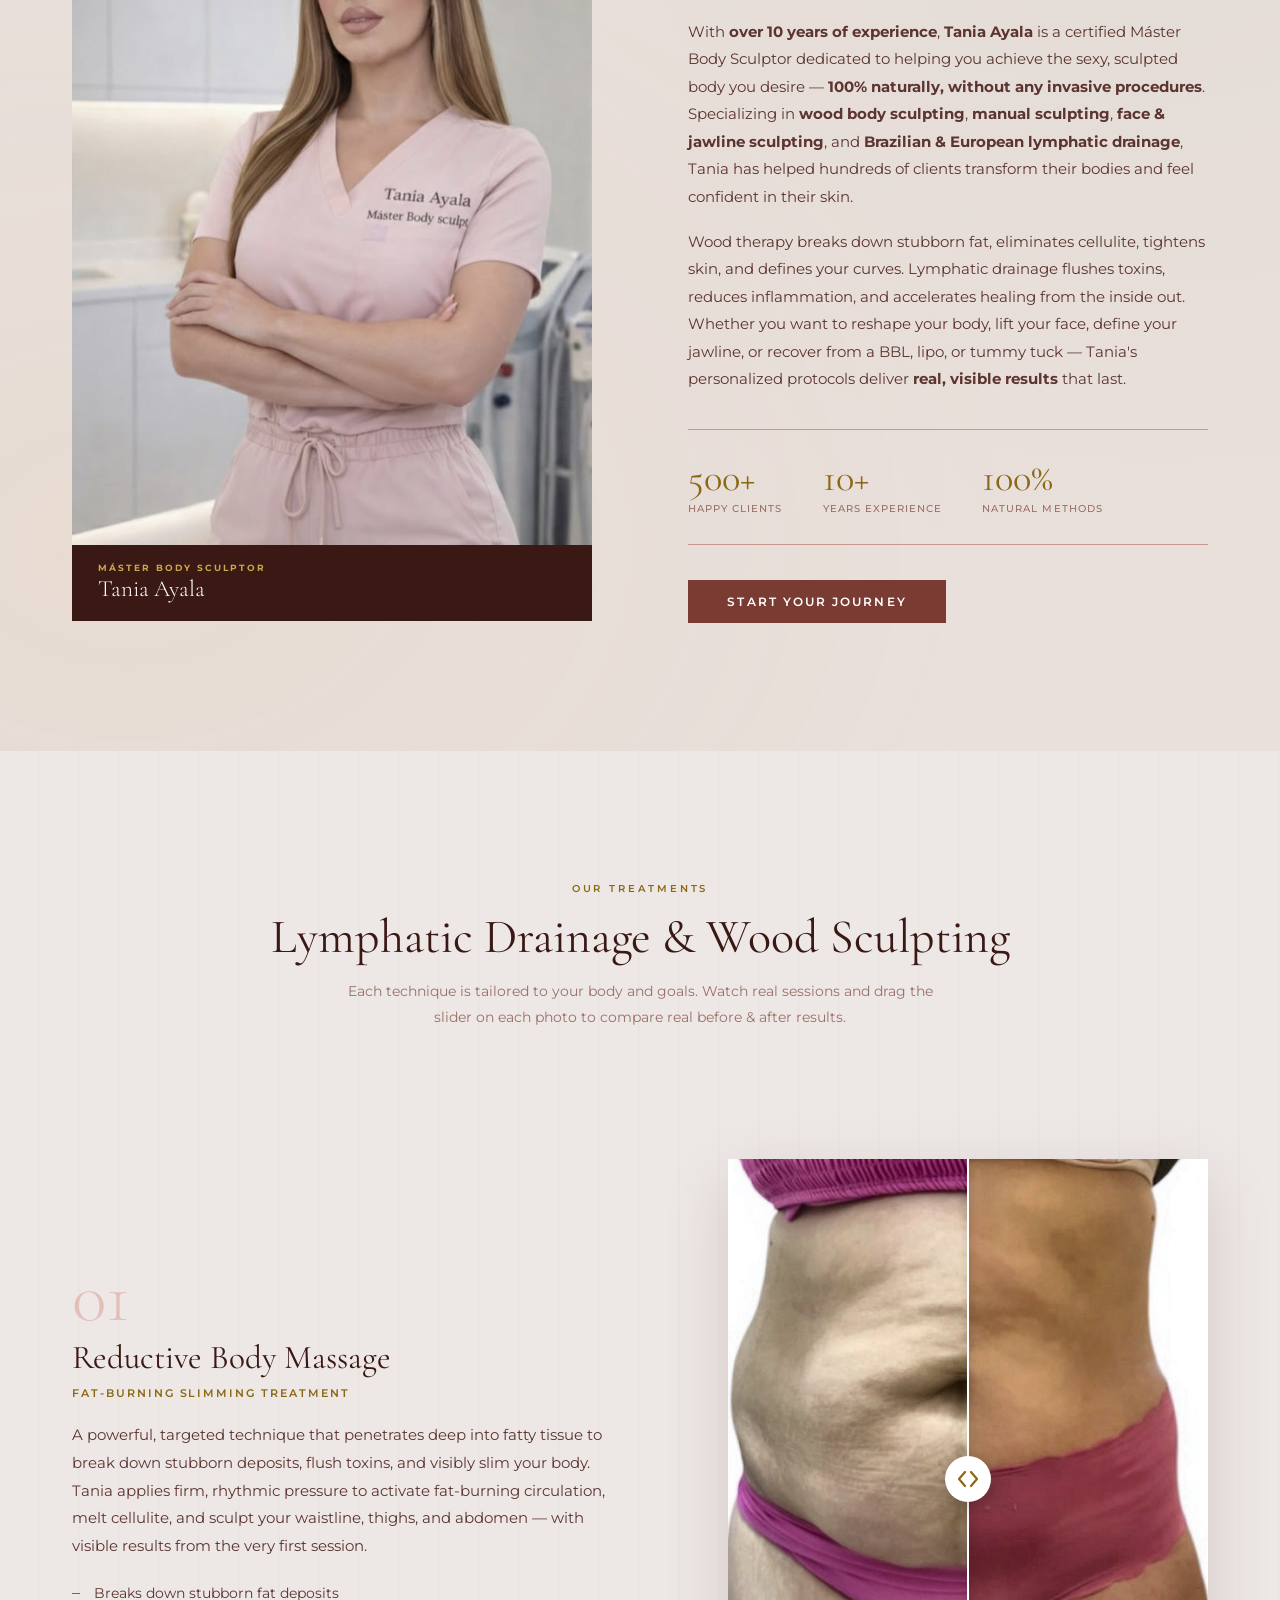
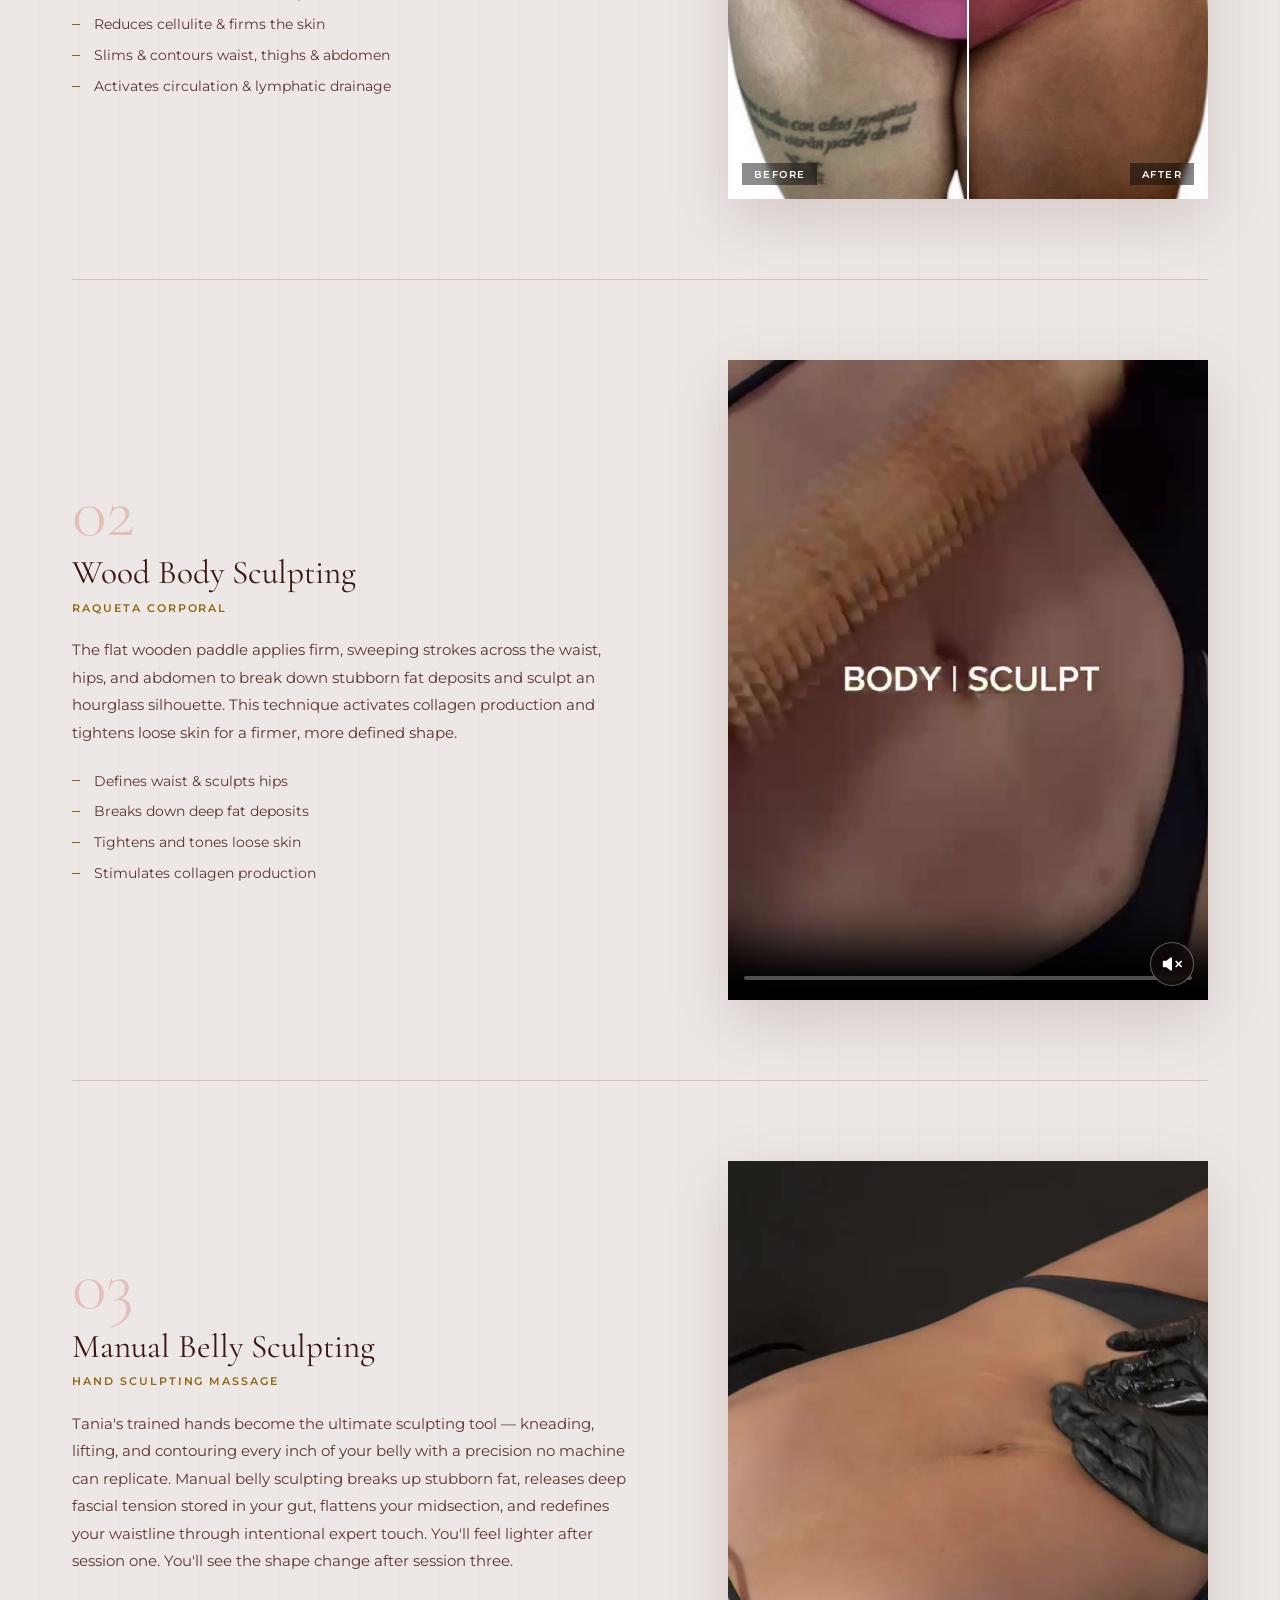
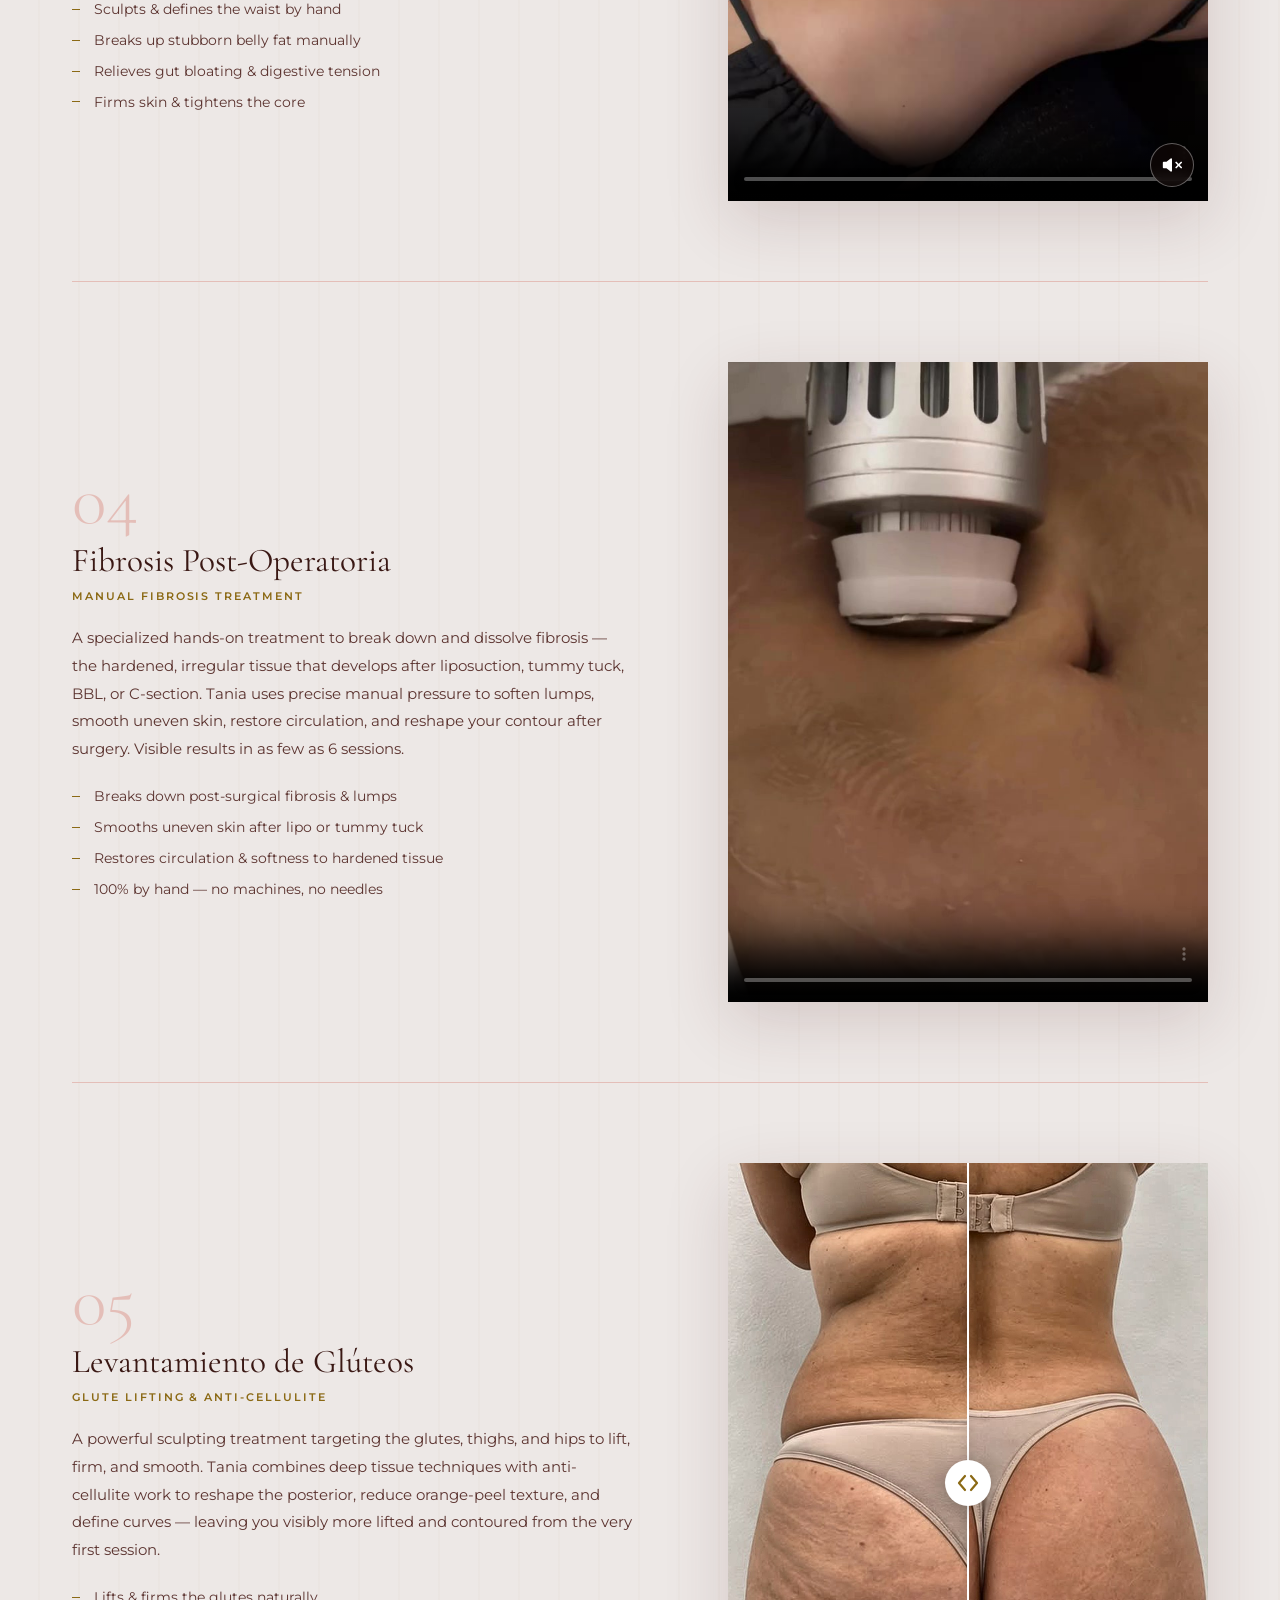
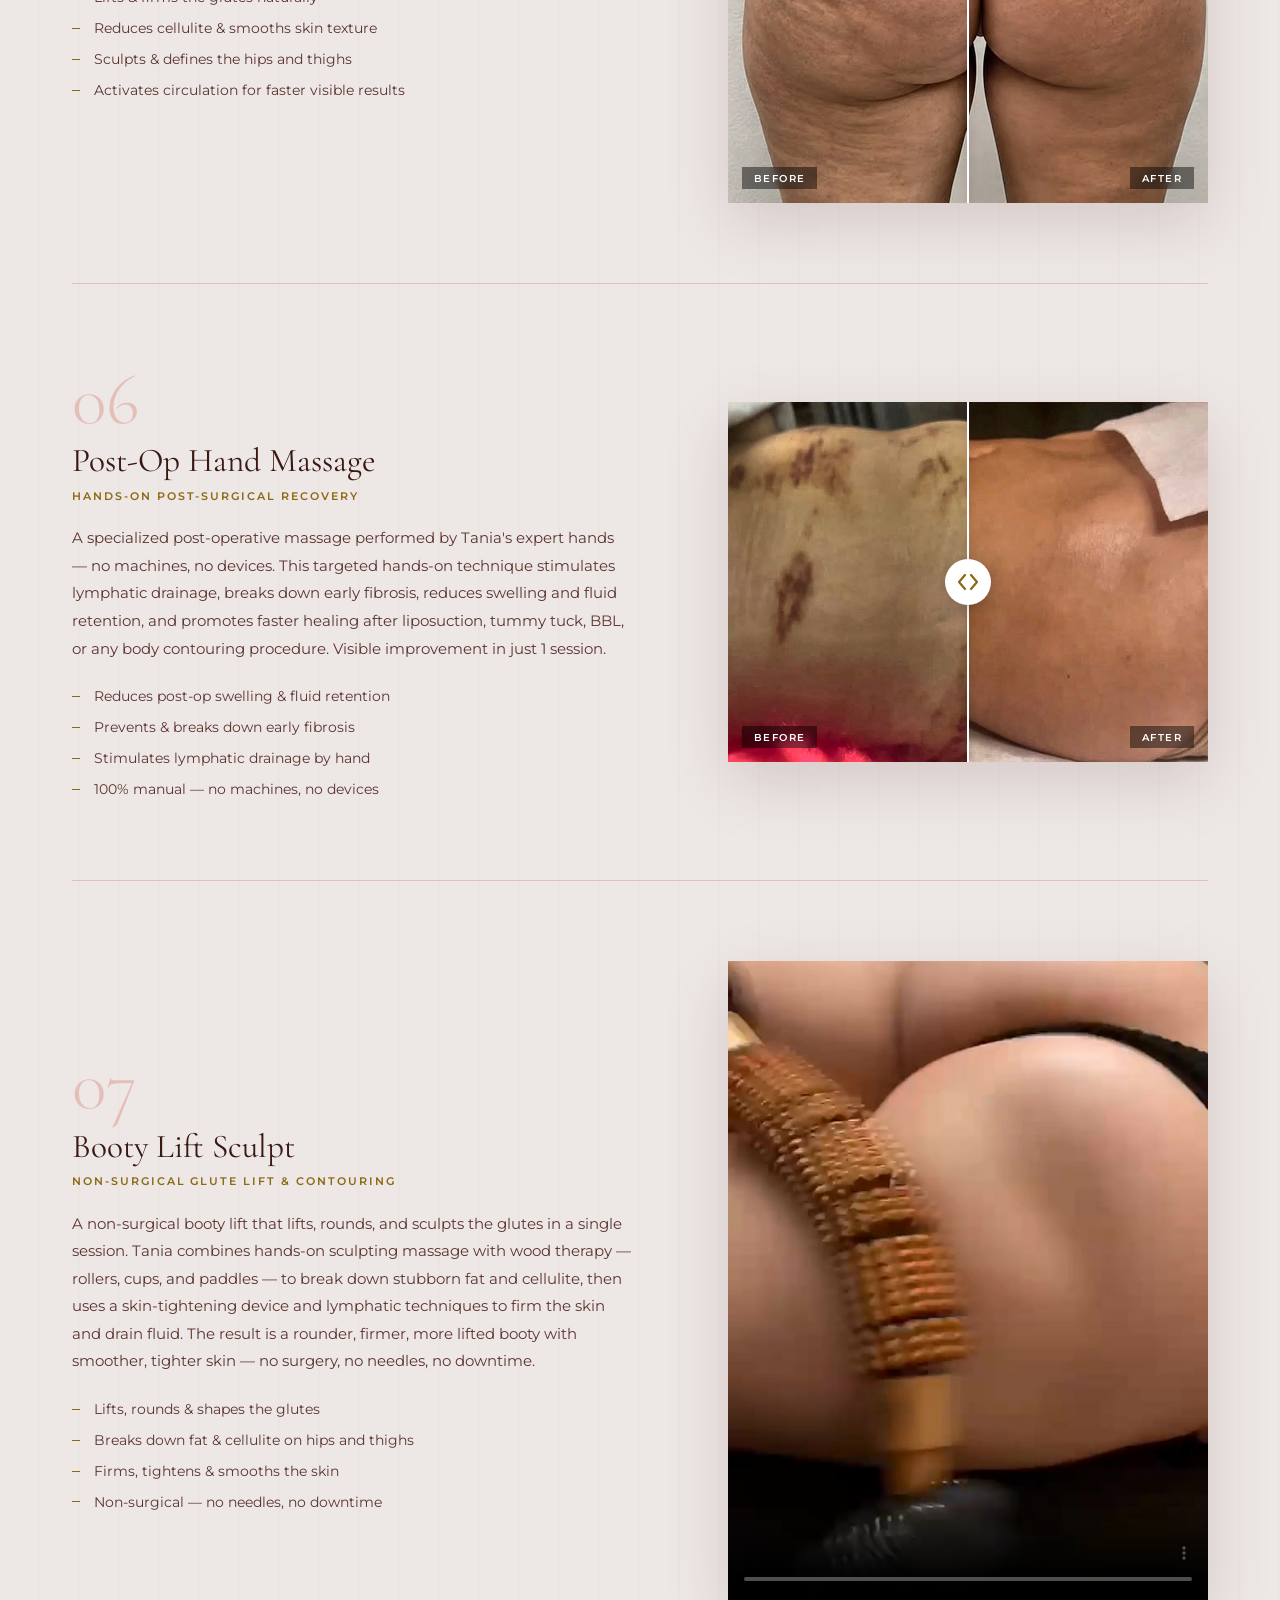
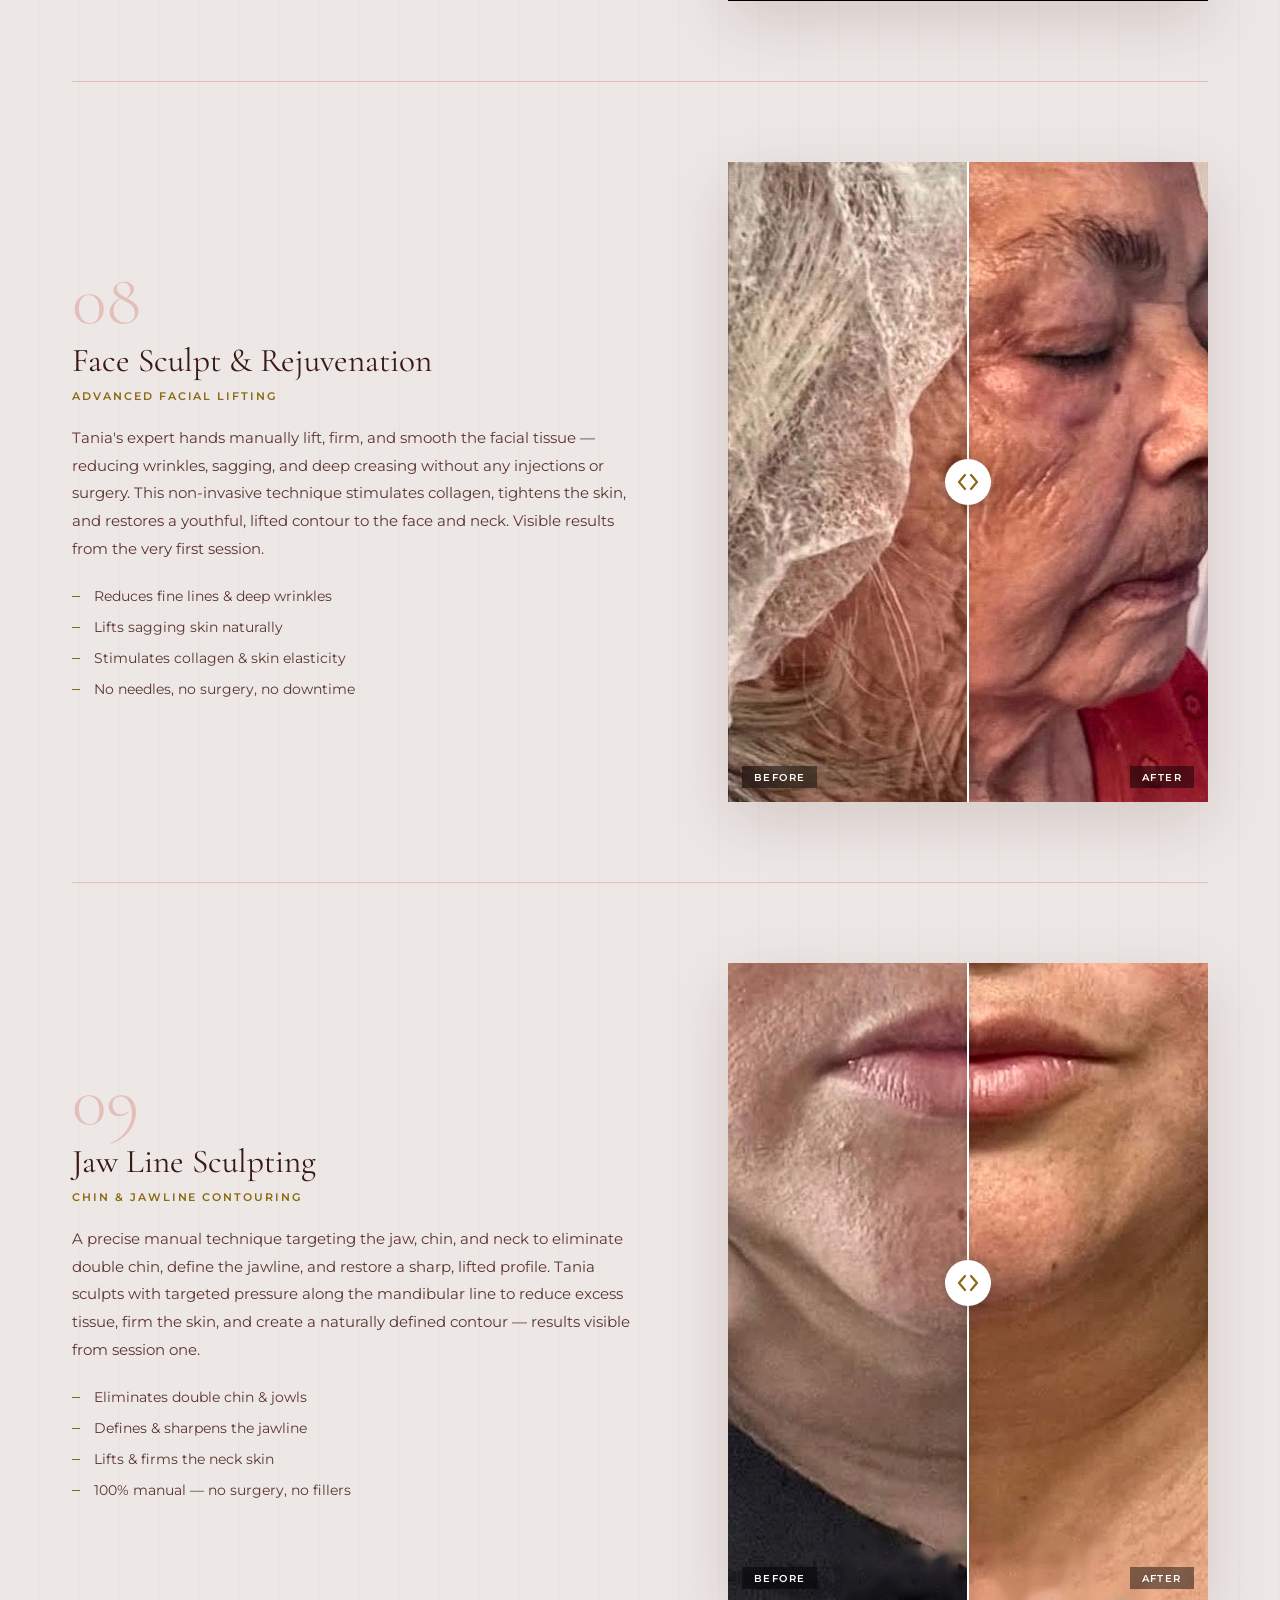
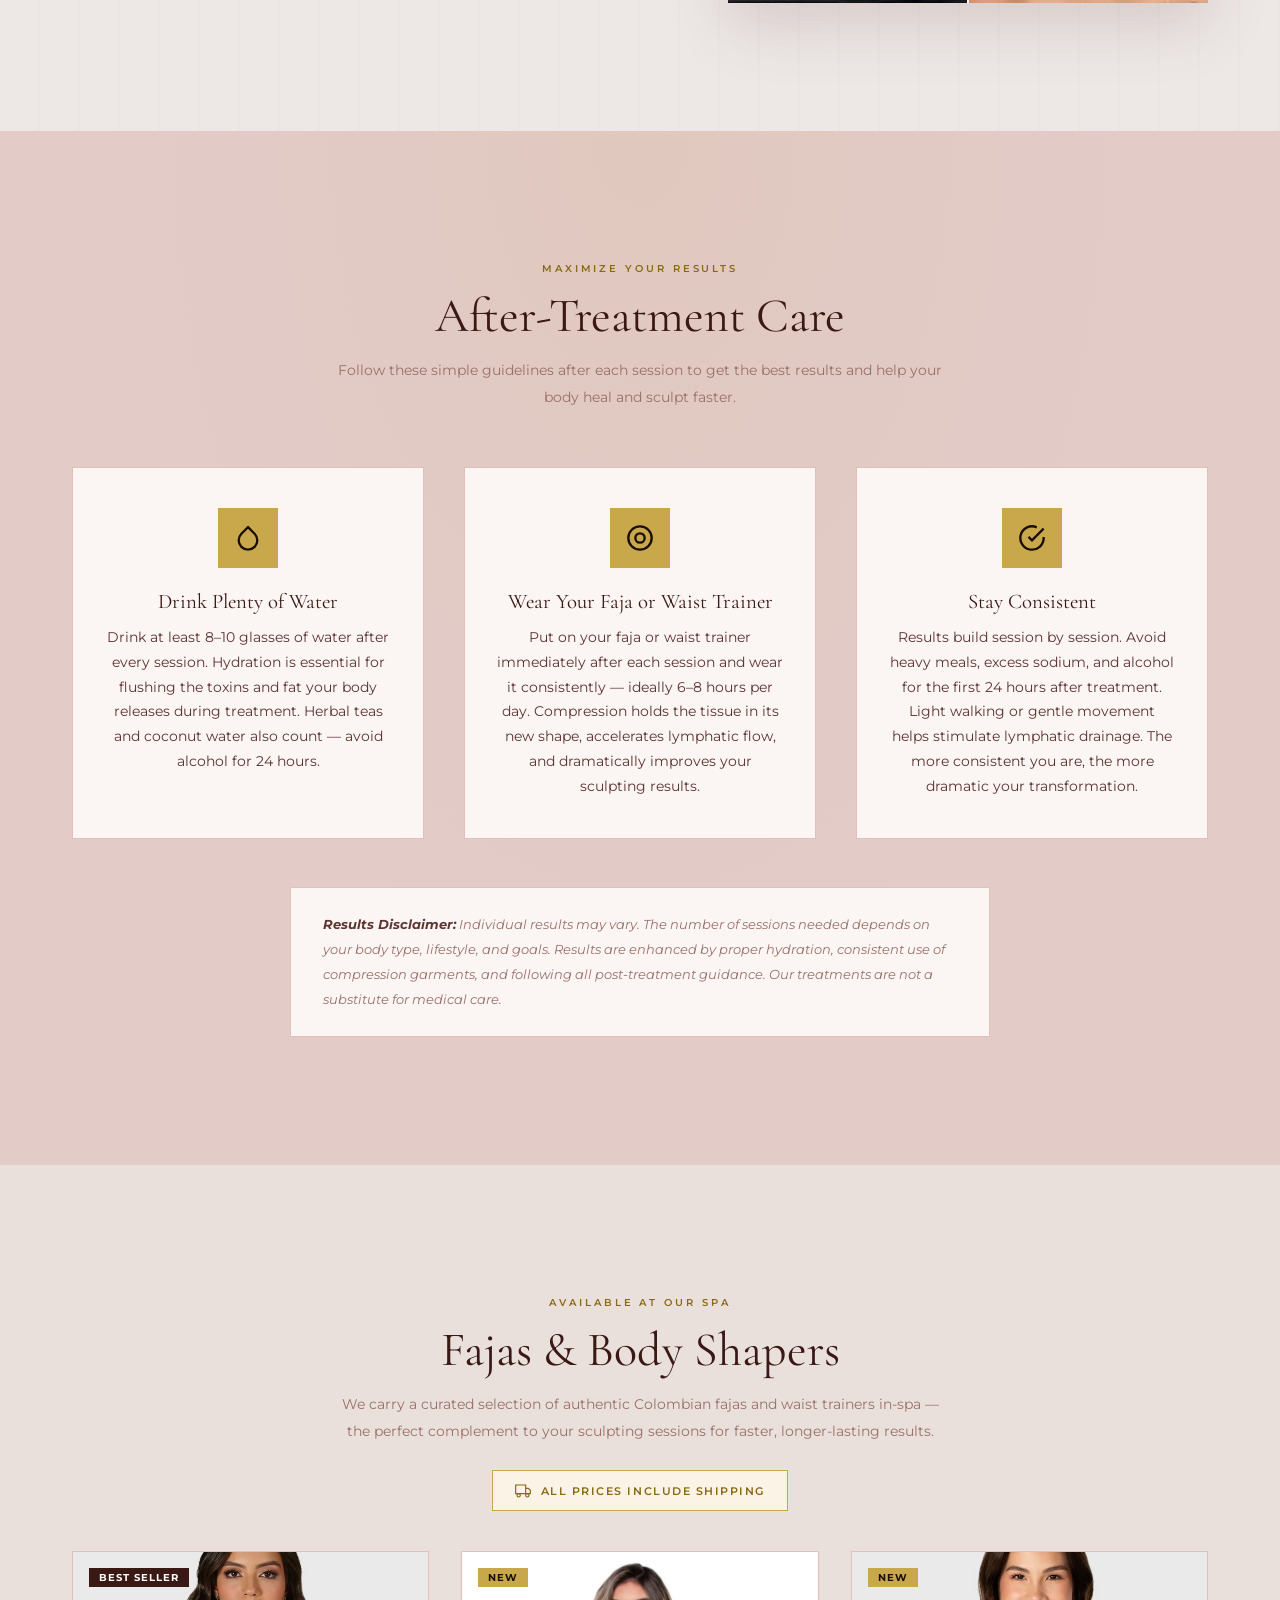
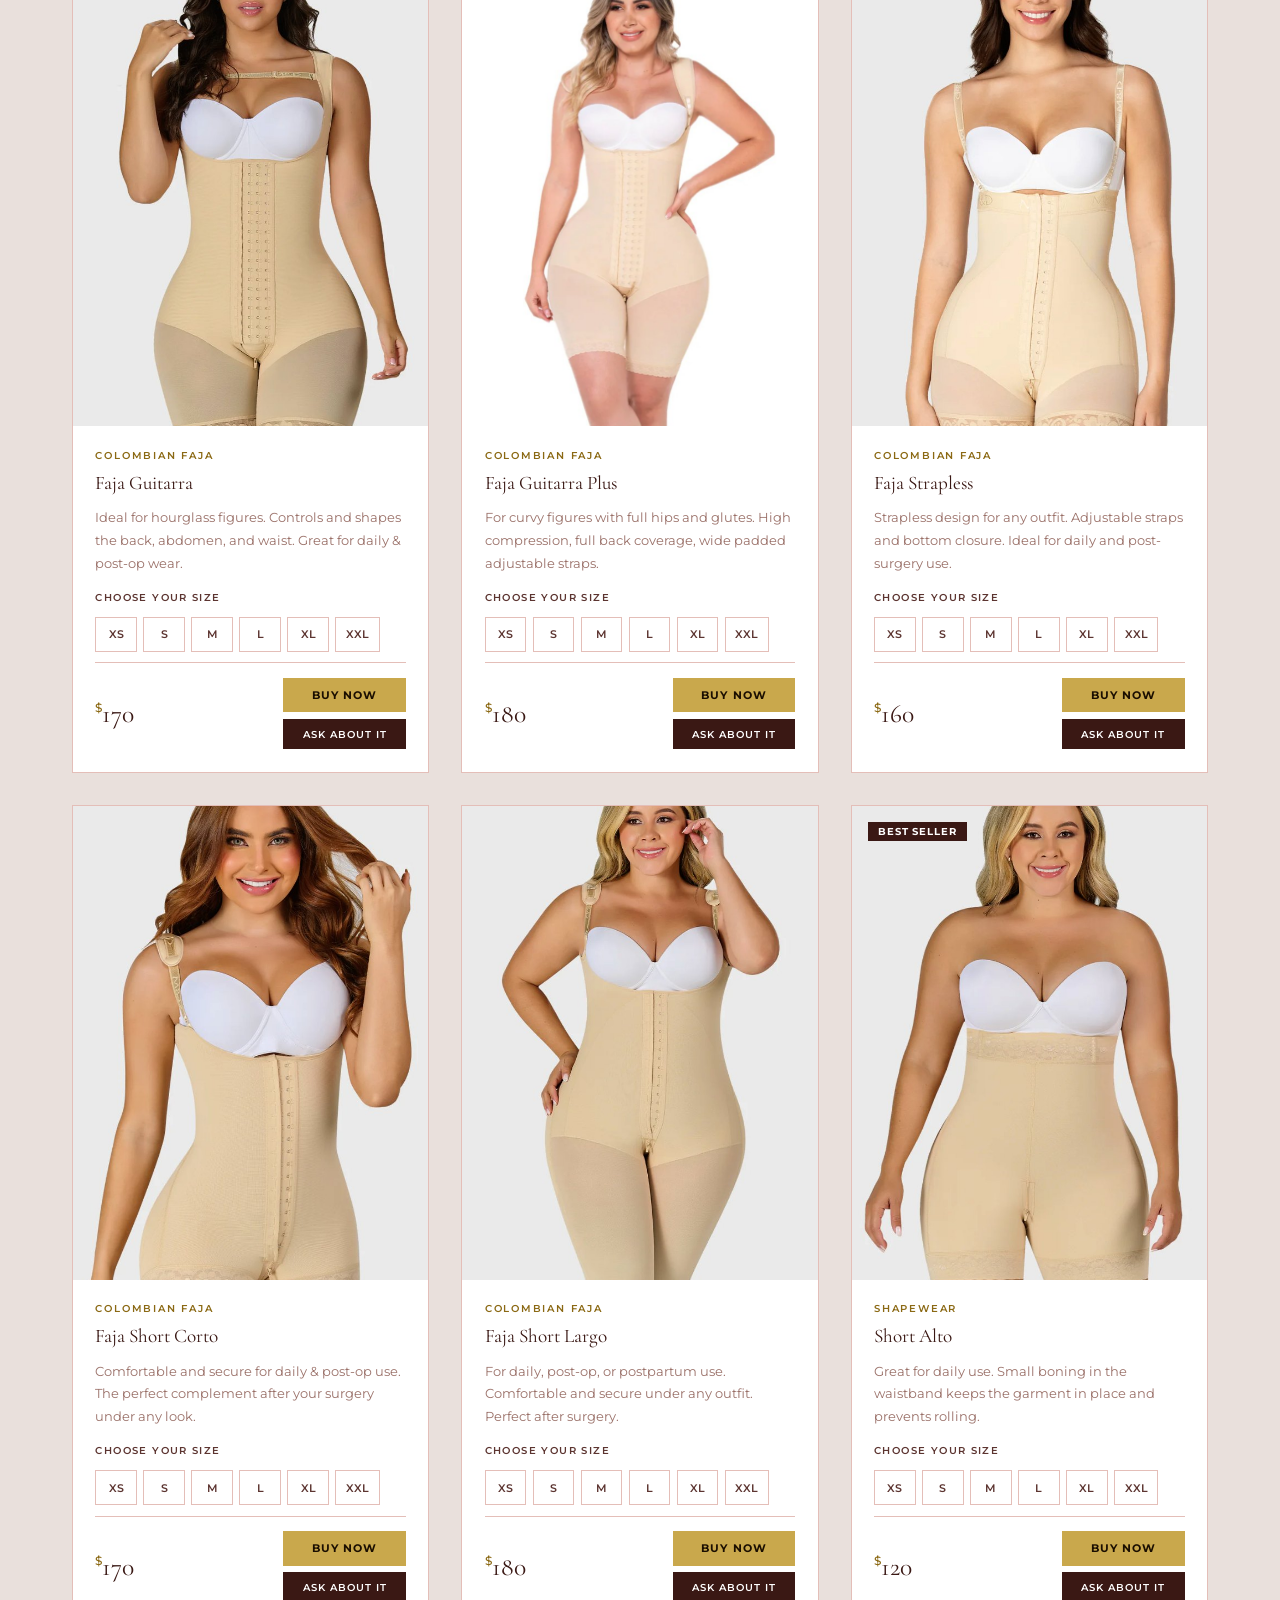
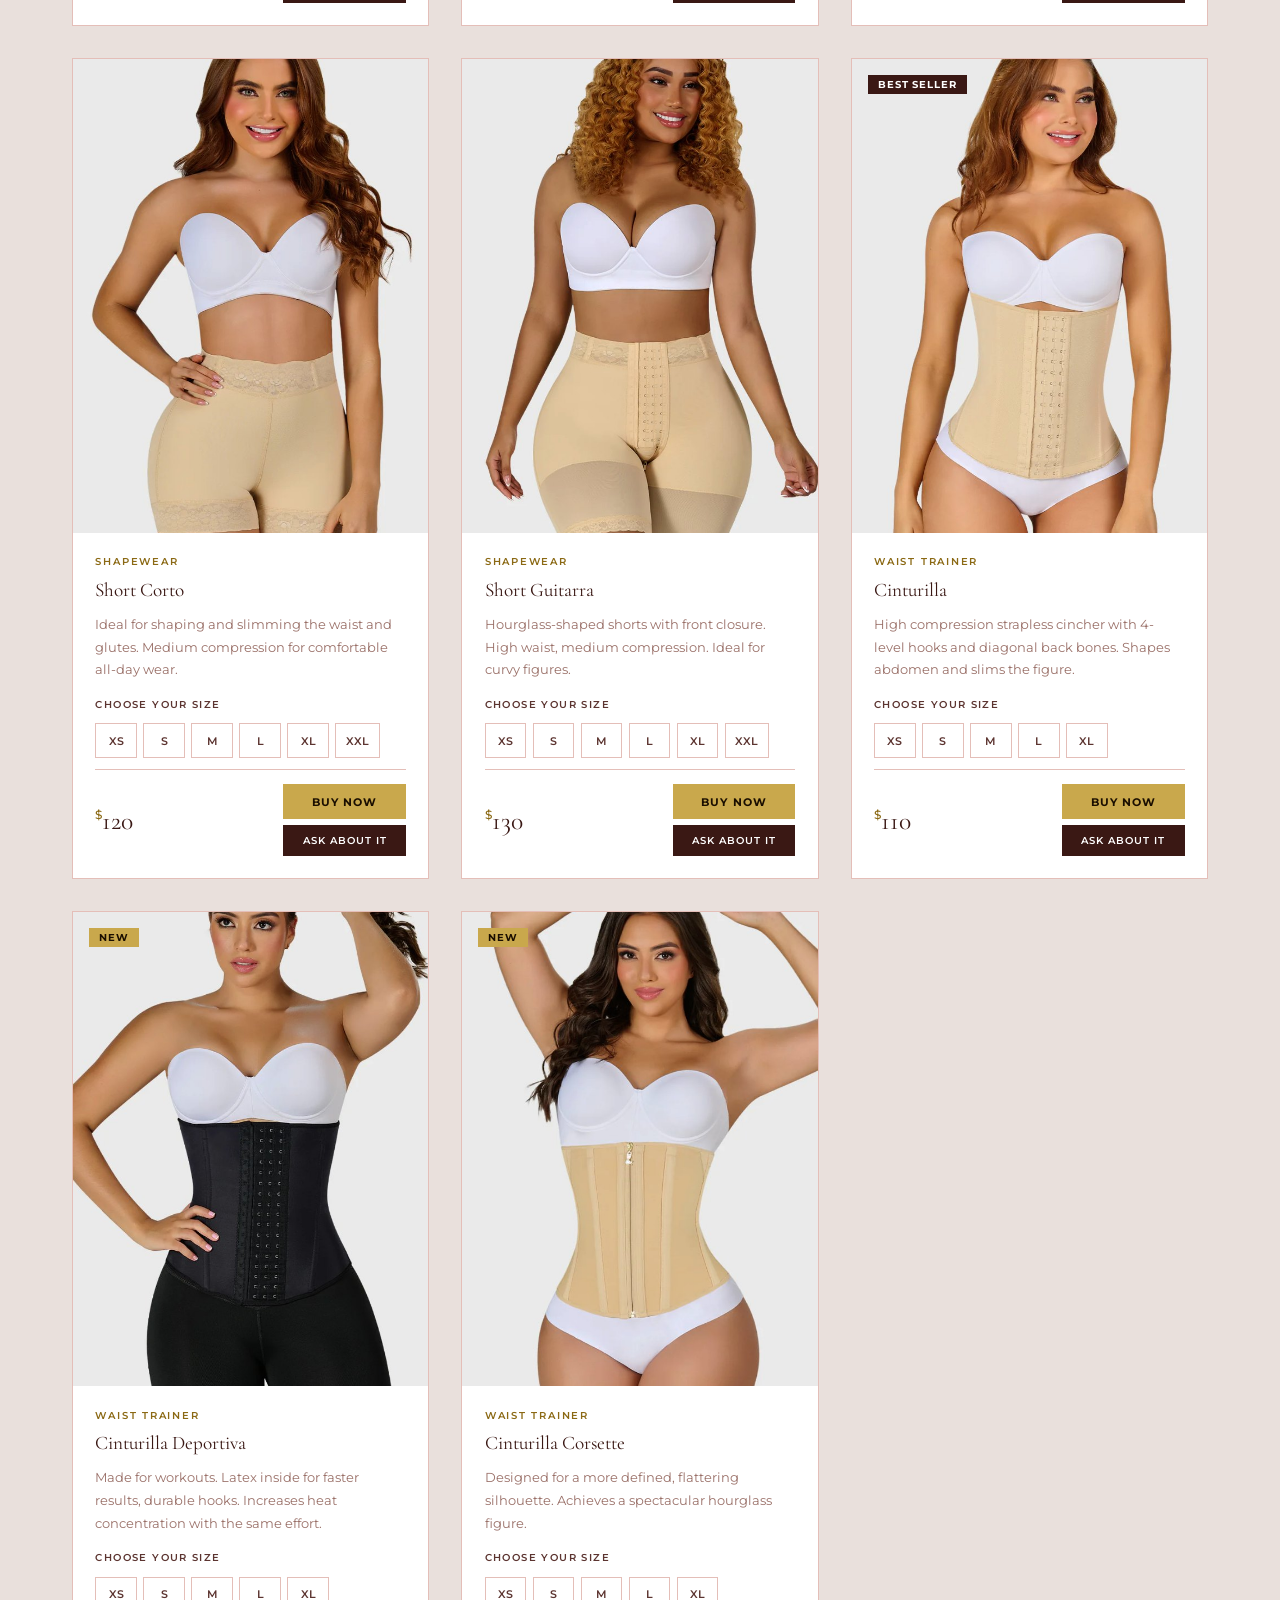
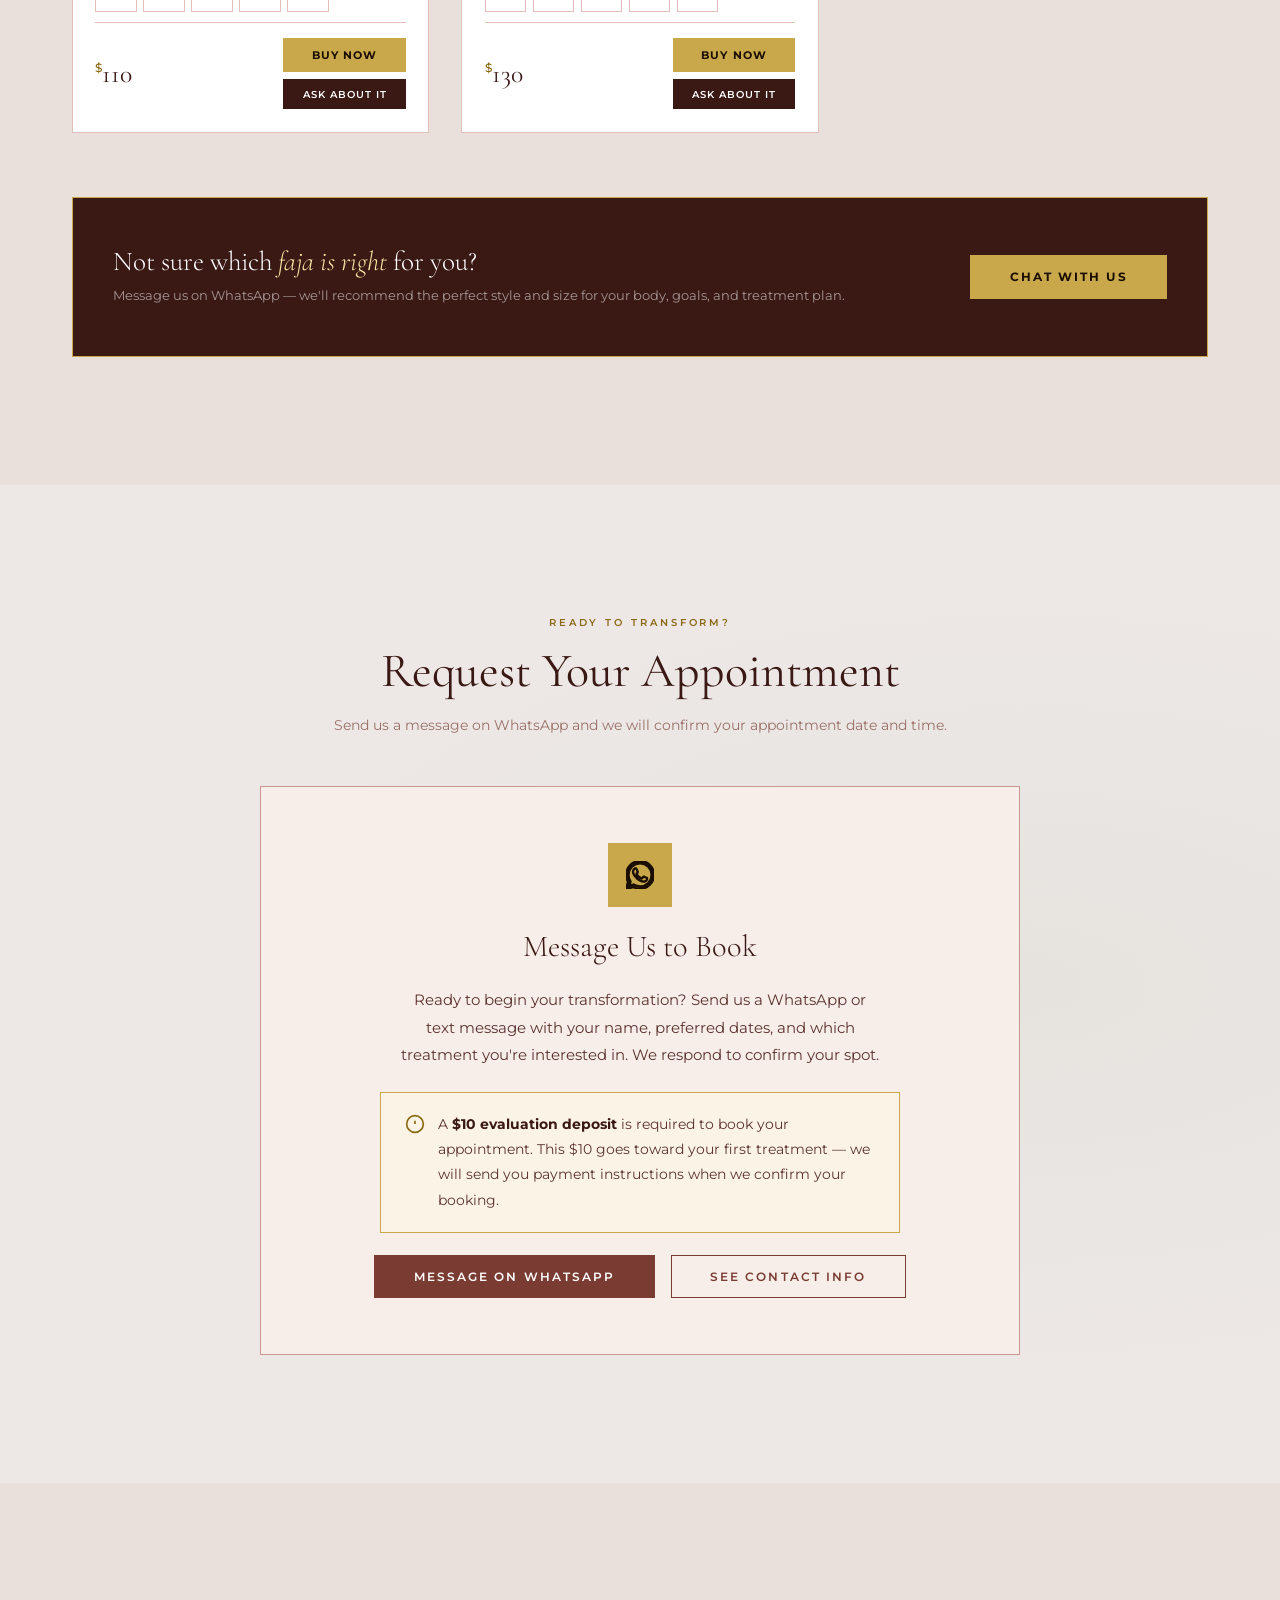
==== commit 3ea95fad: "Shop: required size picker and order steps (Square + WhatsApp size confirmation) Square payment link" ====
--- a/index.html
+++ b/index.html
@@ -15,7 +15,7 @@
   <meta property="og:url" content="https://lebeltania-ship-it.github.io/tania-ayala-website/">
   <meta name="twitter:card" content="summary_large_image">
   <link rel="preload" as="image" href="images/hero-massage.jpg">
-  <link rel="stylesheet" href="styles.css?v=51">
+  <link rel="stylesheet" href="styles.css?v=52">
   <link rel="preconnect" href="https://fonts.googleapis.com">
   <link rel="preconnect" href="https://fonts.gstatic.com" crossorigin>
   <link href="https://fonts.googleapis.com/css2?family=Cormorant+Garamond:ital,wght@0,300;0,400;0,600;1,300;1,400&family=Montserrat:wght@300;400;500;600;700&family=Great+Vibes&display=swap" rel="stylesheet">
@@ -1043,6 +1043,6 @@
     <svg viewBox="0 0 24 24" fill="currentColor" width="28" height="28"><path d="M17.472 14.382c-.297-.149-1.758-.867-2.03-.967-.273-.099-.471-.148-.67.15-.197.297-.767.966-.94 1.164-.173.199-.347.223-.644.075-.297-.15-1.255-.463-2.39-1.475-.883-.788-1.48-1.761-1.653-2.059-.173-.297-.018-.458.13-.606.134-.133.298-.347.446-.52.149-.174.198-.298.298-.497.099-.198.05-.371-.025-.52-.075-.149-.669-1.612-.916-2.207-.242-.579-.487-.5-.669-.51-.173-.008-.371-.01-.57-.01-.198 0-.52.074-.792.372-.272.297-1.04 1.016-1.04 2.479 0 1.462 1.065 2.875 1.213 3.074.149.198 2.096 3.2 5.077 4.487.709.306 1.262.489 1.694.625.712.227 1.36.195 1.871.118.571-.085 1.758-.719 2.006-1.413.248-.694.248-1.289.173-1.413-.074-.124-.272-.198-.57-.347m-5.421 7.403h-.004a9.87 9.87 0 01-5.031-1.378l-.361-.214-3.741.982.998-3.648-.235-.374a9.86 9.86 0 01-1.51-5.26c.001-5.45 4.436-9.884 9.888-9.884 2.64 0 5.122 1.03 6.988 2.898a9.825 9.825 0 012.893 6.994c-.003 5.45-4.437 9.884-9.885 9.884m8.413-18.297A11.815 11.815 0 0012.05 0C5.495 0 .16 5.335.157 11.892c0 2.096.547 4.142 1.588 5.945L.057 24l6.305-1.654a11.882 11.882 0 005.683 1.448h.005c6.554 0 11.89-5.335 11.893-11.893a11.821 11.821 0 00-3.48-8.413Z"/></svg>
   </a>
 
-  <script src="script.js?v=51"></script>
+  <script src="script.js?v=52"></script>
 </body>
 </html>
--- a/styles.css
+++ b/styles.css
@@ -859,9 +859,53 @@
 .shop-category { font-size: .62rem; font-weight: 600; letter-spacing: .18em; text-transform: uppercase; color: var(--gold-dk); }
 .shop-name { font-family: var(--font-serif); font-size: 1.2rem; font-weight: 400; color: var(--dark); line-height: 1.3; }
 .shop-desc { font-size: .81rem; color: var(--light); line-height: 1.75; }
+.shop-size-label { display: flex; align-items: baseline; gap: .5rem; font-size: .62rem; font-weight: 600; letter-spacing: .14em; text-transform: uppercase; color: var(--mid); margin-top: .2rem; }
+.shop-size-picked { font-size: .72rem; letter-spacing: .06em; color: var(--gold-dk); }
 .shop-sizes { display: flex; gap: .4rem; flex-wrap: wrap; }
-.shop-size { font-size: .62rem; font-weight: 600; padding: 3px 9px; border: 1px solid var(--linen); color: var(--mid); cursor: pointer; transition: all .15s; }
+.shop-size { font: inherit; font-size: .68rem; font-weight: 600; min-width: 2.6rem; min-height: 2.2rem; padding: 0 .6rem; background: var(--white); border: 1px solid var(--linen); color: var(--mid); cursor: pointer; transition: background .15s, border-color .15s, color .15s; }
 .shop-size:hover { border-color: var(--gold); color: var(--gold-dk); }
+.shop-size:focus-visible { outline: 2px solid var(--gold); outline-offset: 2px; }
+.shop-size[aria-pressed="true"] { background: var(--dark); border-color: var(--dark); color: var(--white); }
+.shop-size-error { font-size: .74rem; font-weight: 600; color: #a3352b; margin-top: -.2rem; }
+.shop-card.needs-size .shop-sizes { animation: size-nudge .45s ease; }
+.shop-card.needs-size .shop-size { border-color: #a3352b; }
+@keyframes size-nudge { 0%,100% { transform: none; } 20% { transform: translateX(-6px); } 40% { transform: translateX(6px); } 60% { transform: translateX(-4px); } 80% { transform: translateX(4px); } }
+
+/* Order steps dialog */
+body.order-open { overflow: hidden; }
+.order-modal { position: fixed; inset: 0; z-index: 2000; display: grid; place-items: center; padding: 16px; }
+.order-modal[hidden] { display: none; }
+.order-backdrop { position: absolute; inset: 0; background: rgba(58, 24, 20, .55); backdrop-filter: blur(3px); animation: order-fade .2s ease; }
+.order-panel { position: relative; width: min(440px, 100%); max-height: calc(100dvh - 32px); overflow-y: auto; background: var(--ivory); border-top: 3px solid var(--gold); padding: 2rem 1.6rem 1.6rem; box-shadow: 0 24px 60px rgba(58, 24, 20, .35); animation: order-rise .25s ease; outline: none; }
+.order-close { position: absolute; top: .5rem; right: .5rem; width: 2.4rem; height: 2.4rem; border: none; background: transparent; font-size: 1.6rem; line-height: 1; color: var(--mid); cursor: pointer; }
+.order-close:hover { color: var(--gold-dk); }
+.order-eyebrow { font-size: .62rem; font-weight: 600; letter-spacing: .2em; text-transform: uppercase; color: var(--gold-dk); }
+.order-title { font-size: 1.7rem; color: var(--dark); margin: .3rem 0 1rem; }
+.order-lines { display: grid; gap: .1rem; border-top: 1px solid var(--linen); border-bottom: 1px solid var(--linen); padding: .7rem 0; margin-bottom: 1.2rem; }
+.order-lines div { display: flex; justify-content: space-between; align-items: baseline; gap: 1rem; padding: .25rem 0; }
+.order-lines dt { font-size: .74rem; color: var(--light); }
+.order-lines dd { font-family: var(--font-serif); font-size: 1.25rem; color: var(--dark); font-variant-numeric: tabular-nums; }
+.order-steps { list-style: none; display: grid; gap: .9rem; margin-bottom: 1.4rem; }
+.order-step { display: flex; gap: .8rem; align-items: flex-start; opacity: .55; transition: opacity .2s; }
+.order-step.is-active, .order-step.is-done { opacity: 1; }
+.order-step strong { display: block; font-size: .84rem; font-weight: 600; color: var(--dark); }
+.order-step span:not(.order-num) { display: block; font-size: .76rem; color: var(--light); line-height: 1.6; margin-top: .15rem; }
+.order-num { flex: none; display: grid; place-items: center; width: 1.7rem; height: 1.7rem; border-radius: 50%; border: 1px solid var(--gold); font-size: .72rem; font-weight: 700; color: var(--gold-dk); }
+.order-step.is-active .order-num { background: var(--gold); color: #1a0e00; }
+.order-step.is-done .order-num { background: var(--dark); border-color: var(--dark); color: var(--white); font-size: 0; }
+.order-step.is-done .order-num::after { content: "\2713"; font-size: .8rem; }
+.order-actions { display: grid; gap: .5rem; }
+.order-btn { display: flex; align-items: center; justify-content: center; gap: .5rem; min-height: 3rem; padding: .7rem 1.2rem; font-size: .7rem; font-weight: 700; letter-spacing: .1em; text-transform: uppercase; text-decoration: none; transition: background .2s, color .2s; }
+.order-modal[data-step="1"] .order-pay, .order-modal[data-step="2"] .order-wa { background: var(--gold); color: #1a0e00; }
+.order-modal[data-step="1"] .order-wa, .order-modal[data-step="2"] .order-pay { background: var(--dark); color: var(--white); }
+.order-modal[data-step="2"] .order-wa { background: #25D366; color: #08341a; }
+.order-btn:hover { filter: brightness(.94); }
+@keyframes order-fade { from { opacity: 0; } }
+@keyframes order-rise { from { opacity: 0; transform: translateY(14px); } }
+@media (max-width: 480px) {
+  .order-modal { place-items: end center; padding: 0; }
+  .order-panel { width: 100%; max-height: 92dvh; padding: 1.8rem 1.25rem calc(1.25rem + env(safe-area-inset-bottom, 0px)); }
+}
 .shop-price-row { display: flex; align-items: center; justify-content: space-between; margin-top: auto; padding-top: .9rem; border-top: 1px solid var(--linen); }
 .shop-price { font-family: var(--font-serif); font-size: 1.6rem; font-weight: 400; color: var(--dark); }
 .shop-price span { font-size: .78rem; font-weight: 500; color: var(--gold-dk); font-family: var(--font-sans); vertical-align: super; }
@@ -1059,5 +1103,5 @@
 
 @media (prefers-reduced-motion: reduce) {
   html { scroll-behavior: auto; }
-  .about-real-photo, .scroll-arrow, .music-float.playing { animation: none; }
-}
+  .about-real-photo, .scroll-arrow, .music-float.playing, .shop-card.needs-size .shop-sizes, .order-backdrop, .order-panel { animation: none; }
+}
